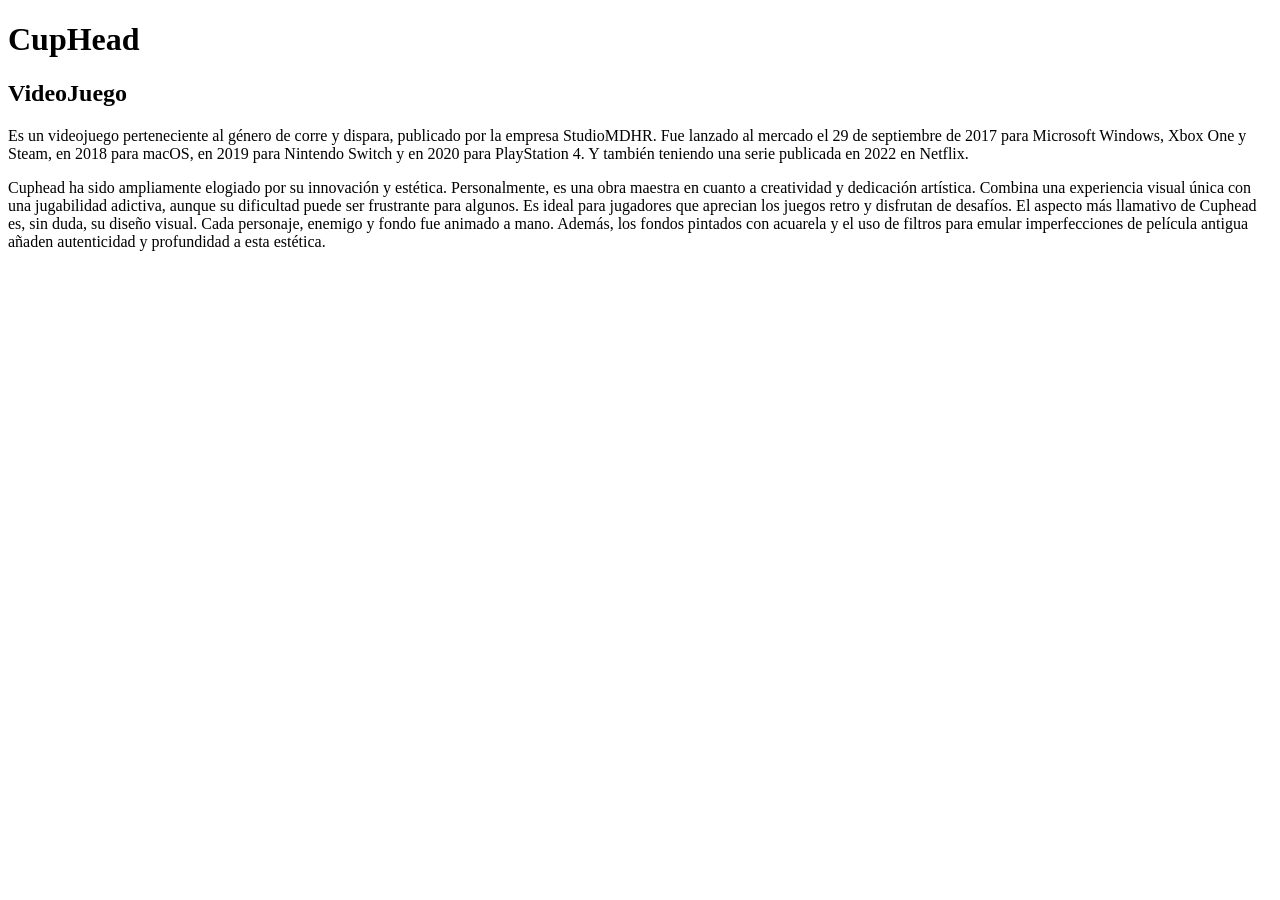
==== Pagina1.html @ e6669232 "Descripcion" ====
<!DOCTYPE html>
<html lang="en">
<head>
    <meta charset="UTF-8">
    <meta name="viewport" content="width=device-width, initial-scale=1.0">
    <title>Pagina 1</title>
</head>

<body>
      
    <div class="container">
        <h1>CupHead</h1>
        <div class="section">
            <h2 class="section-title"> VideoJuego </h2>
            <p>Es un videojuego perteneciente al género de corre y dispara, publicado por la empresa StudioMDHR. Fue lanzado al mercado el 29 de septiembre de 2017 para Microsoft Windows, Xbox One y Steam, en 2018 para macOS, en 2019 para Nintendo Switch y en 2020 para PlayStation 4. Y también teniendo una serie publicada en 2022 en Netflix.</p>
            Cuphead ha sido ampliamente elogiado por su innovación y estética. Personalmente, es una obra maestra en cuanto a creatividad y dedicación artística. Combina una experiencia visual única con una jugabilidad adictiva, aunque su dificultad puede ser frustrante para algunos. Es ideal para jugadores que aprecian los juegos retro y disfrutan de desafíos.
            El aspecto más llamativo de Cuphead es, sin duda, su diseño visual. Cada personaje, enemigo y fondo fue animado a mano.
            Además, los fondos pintados con acuarela y el uso de filtros para emular imperfecciones de película antigua añaden autenticidad y profundidad a esta estética.</p>
            <p></p>
            <p></p>
            <p></p>

        </div>
        
        <div class="section">
            <h2 class="section-title">  </h2>
        </div>
</body>
</html>
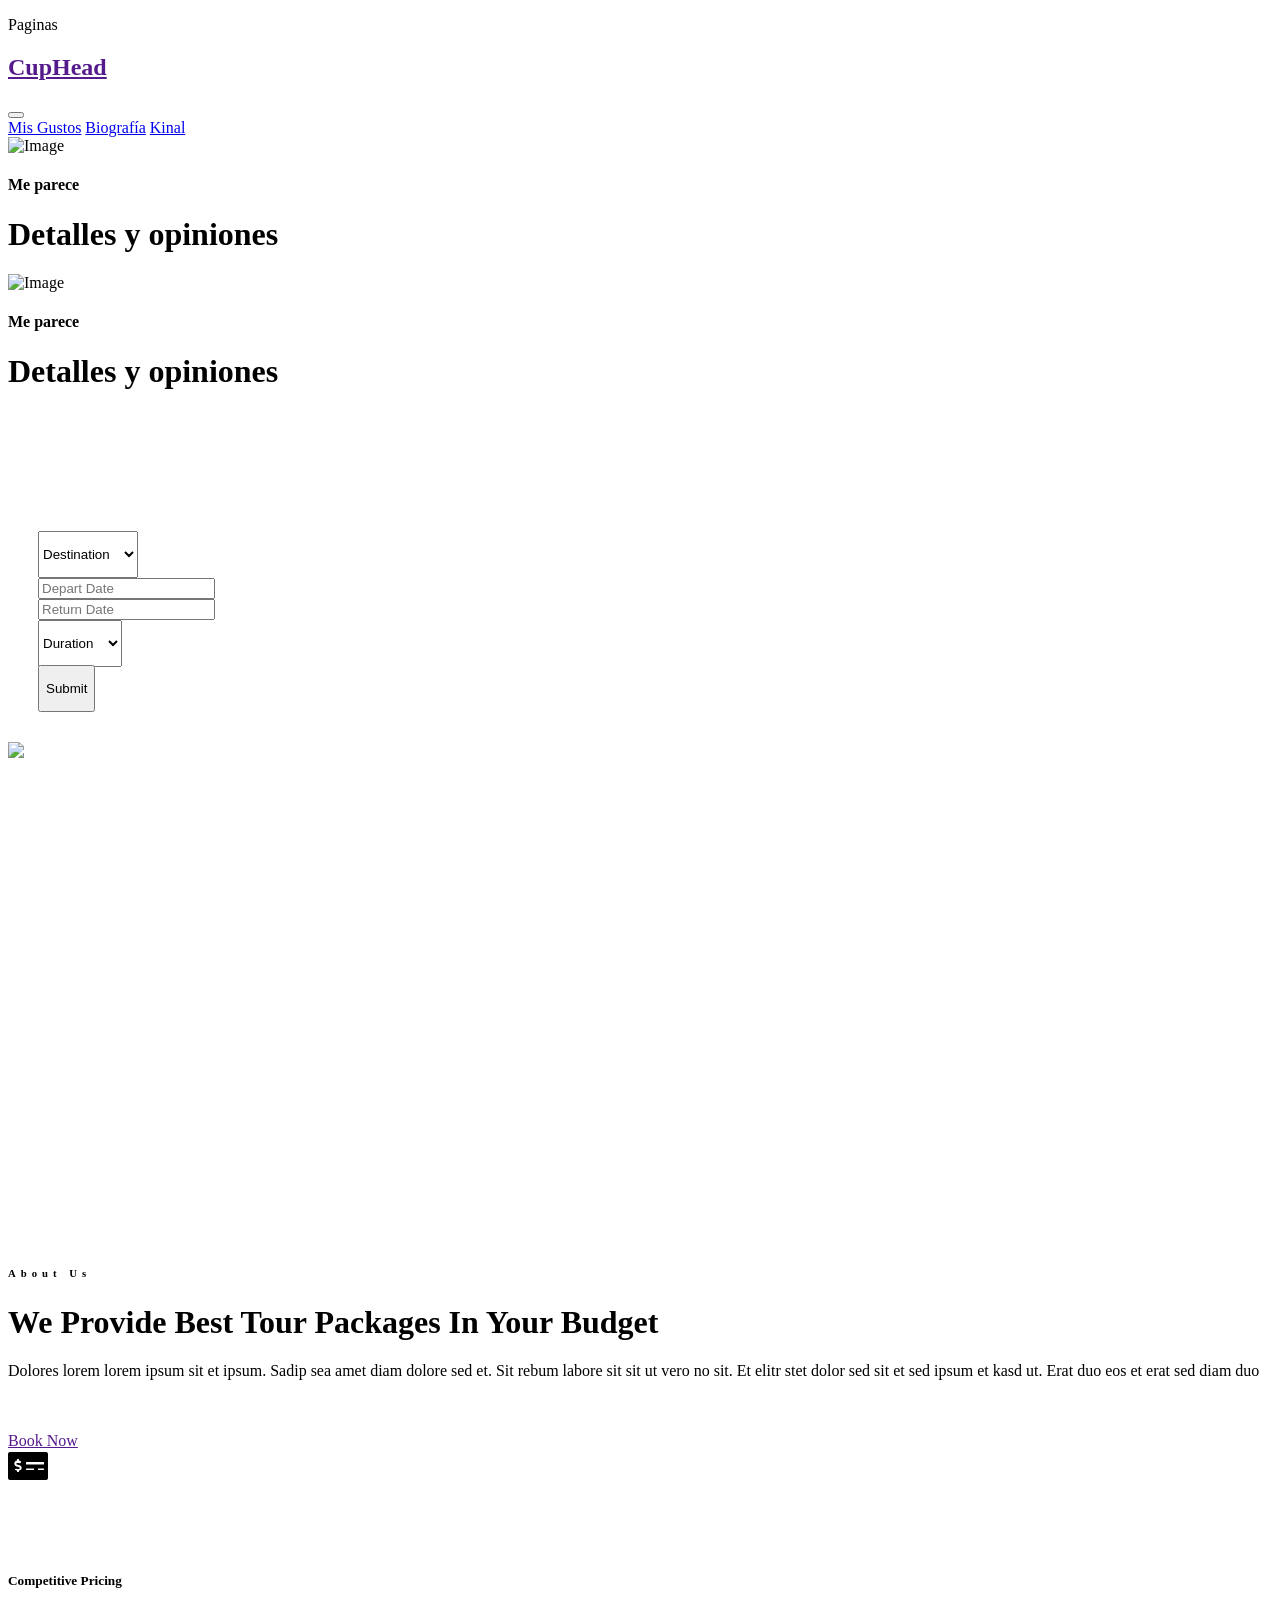
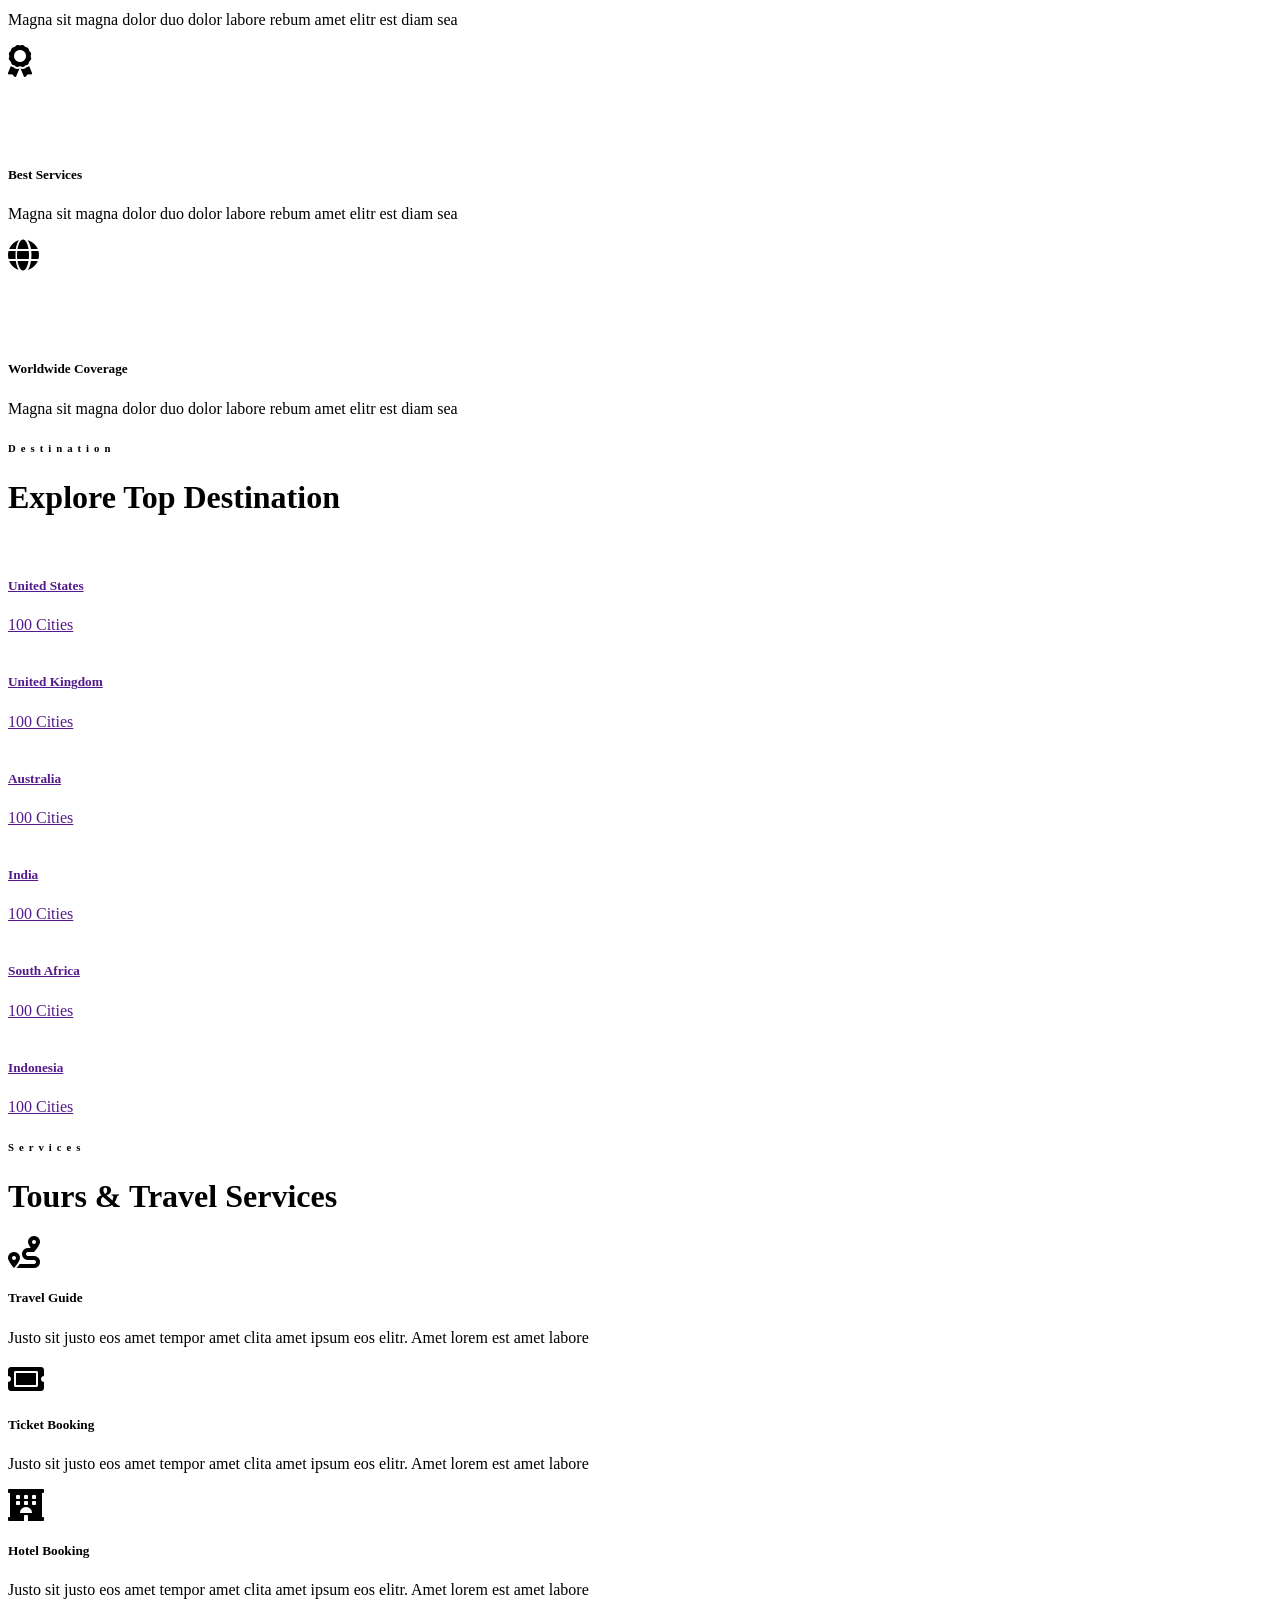
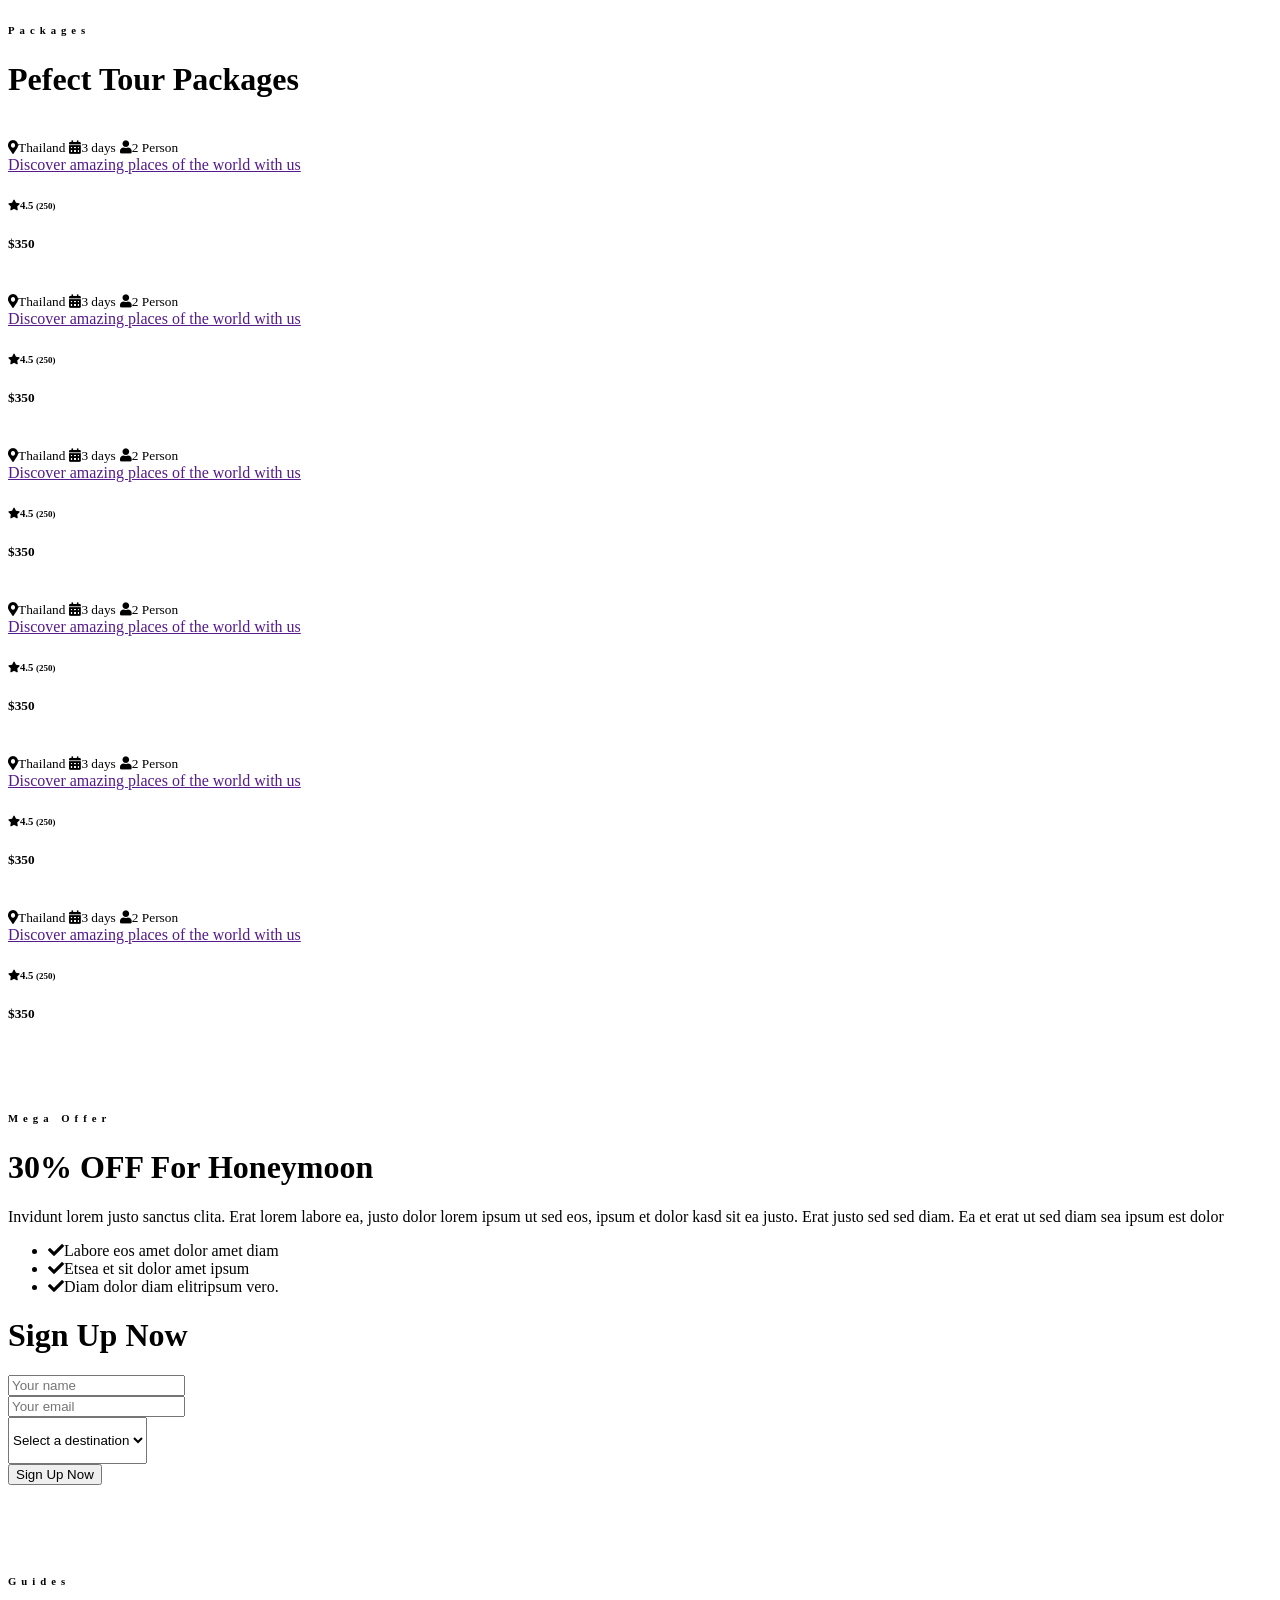
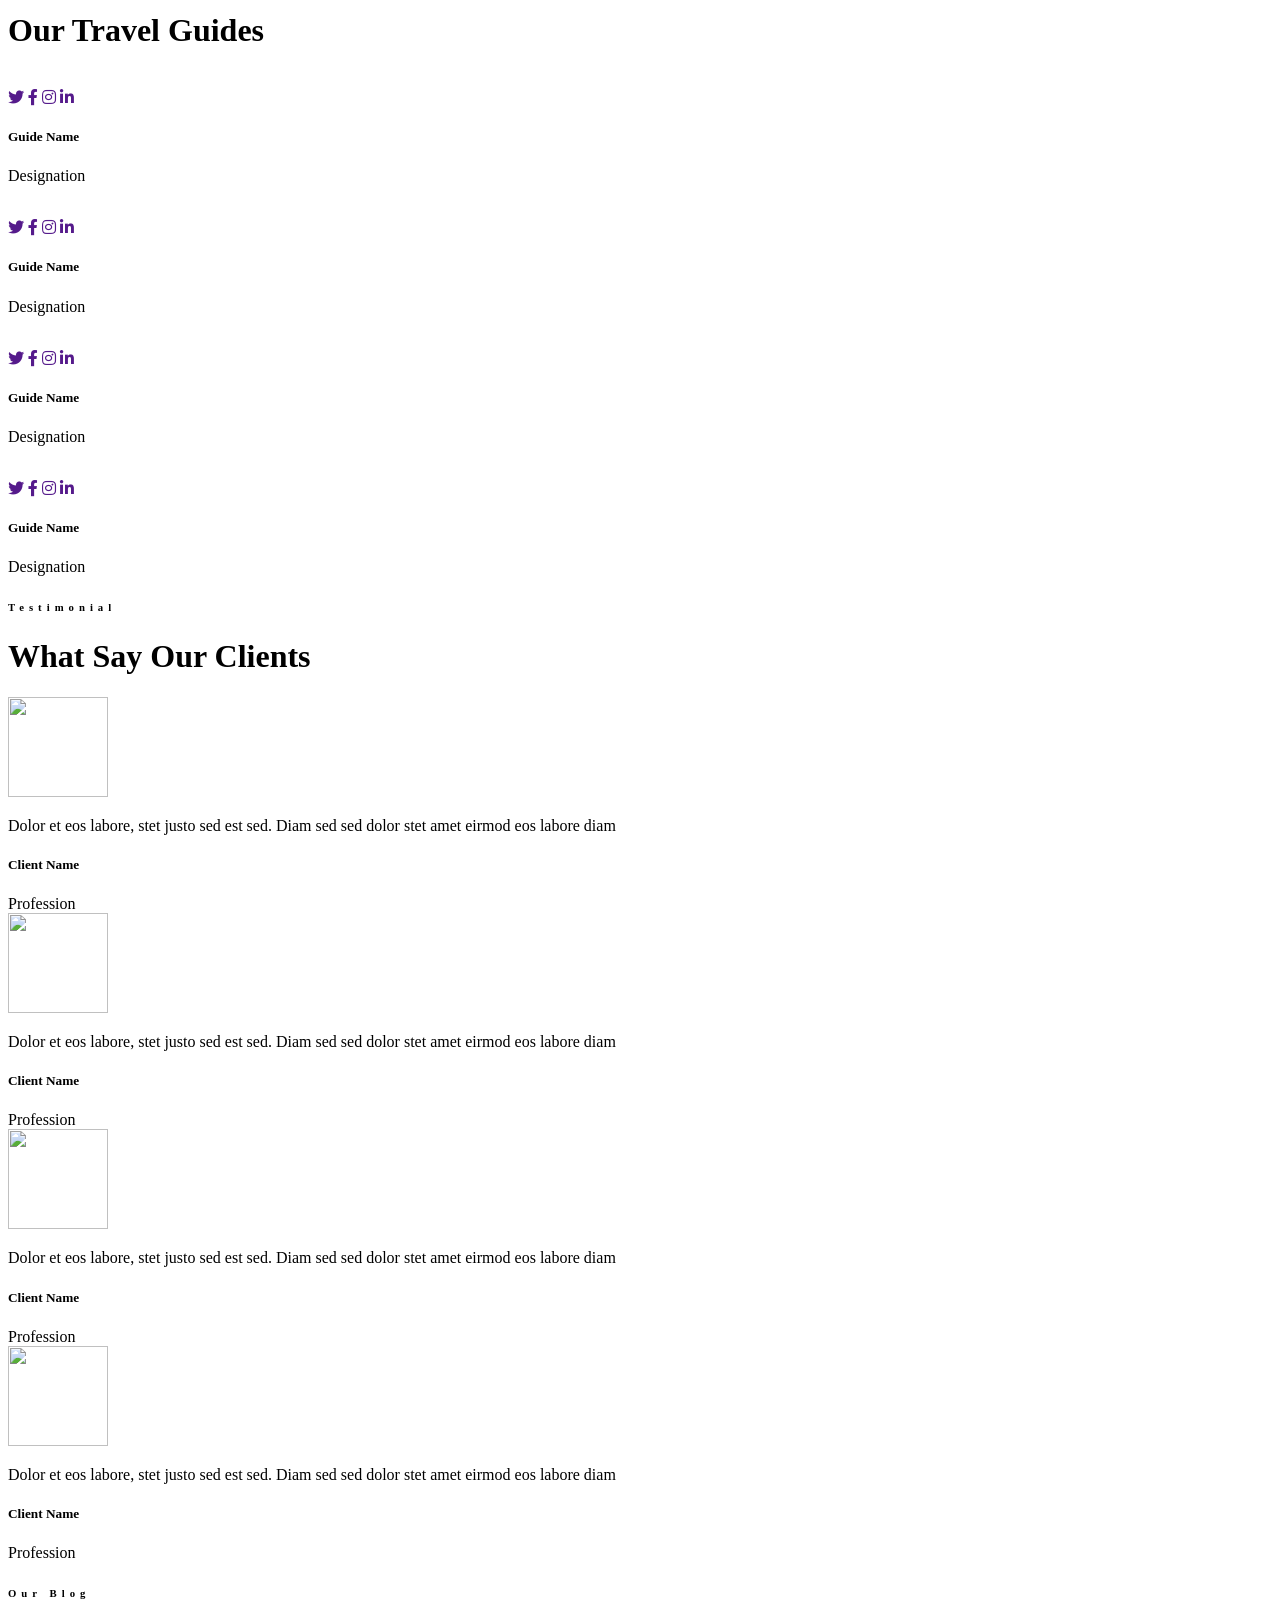
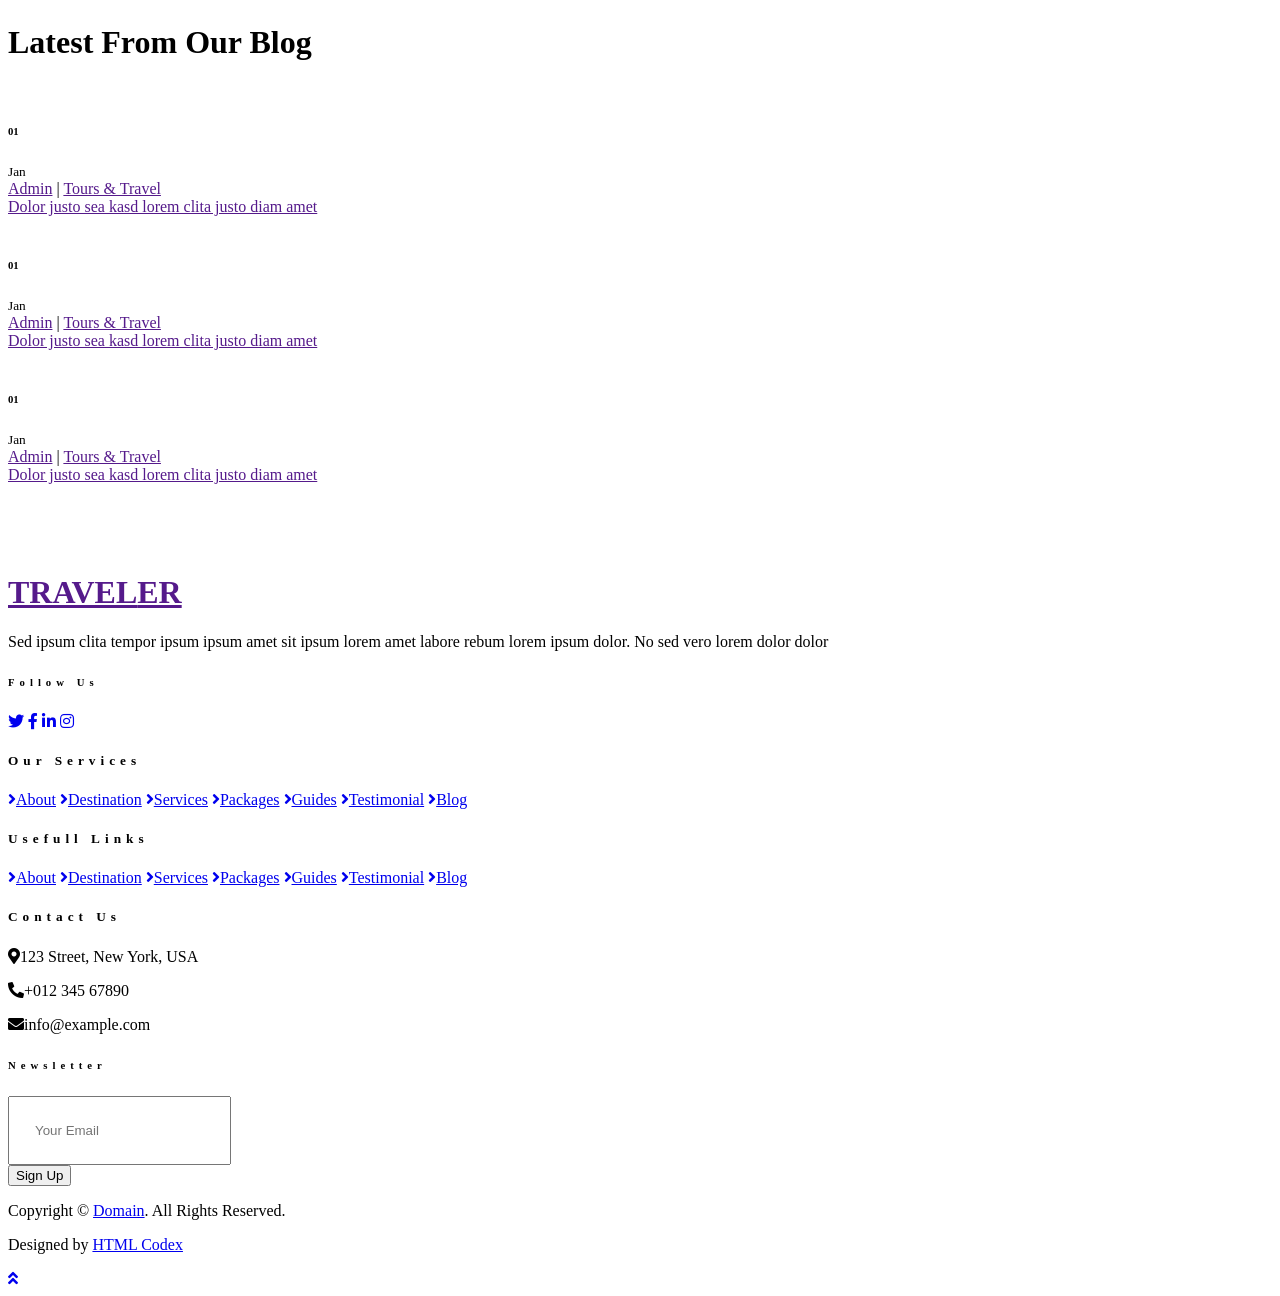
==== commit 595e4bf2: "Cambios Pagina Web" ====
--- a/Pagina1.html
+++ b/Pagina1.html
@@ -1,29 +1,814 @@
 <!DOCTYPE html>
 <html lang="en">
-<head>
-    <meta charset="UTF-8">
-    <meta name="viewport" content="width=device-width, initial-scale=1.0">
-    <title>Pagina 1</title>
-</head>
-
-<body>
-      
-    <div class="container">
-        <h1>CupHead</h1>
-        <div class="section">
-            <h2 class="section-title"> VideoJuego </h2>
-            <p>Es un videojuego perteneciente al género de corre y dispara, publicado por la empresa StudioMDHR. Fue lanzado al mercado el 29 de septiembre de 2017 para Microsoft Windows, Xbox One y Steam, en 2018 para macOS, en 2019 para Nintendo Switch y en 2020 para PlayStation 4. Y también teniendo una serie publicada en 2022 en Netflix.</p>
-            Cuphead ha sido ampliamente elogiado por su innovación y estética. Personalmente, es una obra maestra en cuanto a creatividad y dedicación artística. Combina una experiencia visual única con una jugabilidad adictiva, aunque su dificultad puede ser frustrante para algunos. Es ideal para jugadores que aprecian los juegos retro y disfrutan de desafíos.
-            El aspecto más llamativo de Cuphead es, sin duda, su diseño visual. Cada personaje, enemigo y fondo fue animado a mano.
-            Además, los fondos pintados con acuarela y el uso de filtros para emular imperfecciones de película antigua añaden autenticidad y profundidad a esta estética.</p>
-            <p></p>
-            <p></p>
-            <p></p>
-
-        </div>
-        
-        <div class="section">
-            <h2 class="section-title">  </h2>
-        </div>
-</body>
+    <head>
+        <meta charset="utf-8">
+        <title>TRAVELER - Free Travel Website Template</title>
+        <meta content="width=device-width, initial-scale=1.0" name="viewport">
+        <meta content="Free HTML Templates" name="keywords">
+        <meta content="Free HTML Templates" name="description">
+    
+        <!-- Favicon -->
+        <link href="img/favicon.ico" rel="icon">
+    
+        <!-- Google Web Fonts -->
+        <link rel="preconnect" href="https://fonts.gstatic.com">
+        <link href="https://fonts.googleapis.com/css2?family=Poppins:wght@400;500;600;700&display=swap" rel="stylesheet"> 
+    
+        <!-- Font Awesome -->
+        <link href="https://cdnjs.cloudflare.com/ajax/libs/font-awesome/5.10.0/css/all.min.css" rel="stylesheet">
+    
+        <!-- Libraries Stylesheet -->
+        <link href="lib/owlcarousel/assets/owl.carousel.min.css" rel="stylesheet">
+        <link href="lib/tempusdominus/css/tempusdominus-bootstrap-4.min.css" rel="stylesheet" />
+    
+        <!-- Customized Bootstrap Stylesheet -->
+        <link href="css/style.css" rel="stylesheet">
+    </head>
+    
+    <body>
+        <!-- Topbar Start -->
+        <div class="container-fluid bg-light pt-3 d-none d-lg-block">
+            <div class="container">
+                <div class="row">
+                    <div class="col-lg-12 text-center text-lg-center mb-2 mb-lg-0">
+                        <div class="d-inline-flex align-items-center">
+                            <p>Paginas</p>
+                            
+                        </div>
+                    </div>
+                    
+                    </div>
+                </div>
+            </div>
+        </div>
+        <!-- Topbar End -->
+    
+    
+        <!-- Navbar Start -->
+        <div class="container-fluid position-relative nav-bar p-0">
+            <div class="container-lg position-relative p-0 px-lg-3" style="z-index: 9;">
+                <nav class="navbar navbar-expand-lg bg-light navbar-light shadow-lg py-3 py-lg-0 pl-3 pl-lg-5">
+                    <a href="" class="navbar-brand">
+                        <h1 class="m-0 text-primary"><span class="text-dark">Cup</span>Head</h1>
+                    </a>
+                    <button type="button" class="navbar-toggler" data-toggle="collapse" data-target="#navbarCollapse">
+                        <span class="navbar-toggler-icon"></span>
+                    </button>
+                    <div class="collapse navbar-collapse justify-content-between px-3" id="navbarCollapse">
+                        <div class="navbar-nav ml-auto py-0">
+                            <a href="index.html" class="nav-item nav-link active">Mis Gustos</a>
+                            <a href="about.html" class="nav-item nav-link">Biografía</a>
+                            <a href="service.html" class="nav-item nav-link">Kinal</a>
+                        </div>
+                    </div>
+                </nav>
+            </div>
+        </div>
+        <!-- Navbar End -->
+    
+    
+        <!-- Carousel Start -->
+        <div class="container-fluid p-0">
+            <div id="header-carousel" class="carousel slide" data-ride="carousel">
+                <div class="carousel-inner">
+                    <div class="carousel-item active">
+                        <img class="w-100" src="img/carousel-1.jpg" alt="Image">
+                        <div class="carousel-caption d-flex flex-column align-items-center justify-content-center">
+                            <div class="p-3" style="max-width: 900px;">
+                                <h4 class="text-white text-uppercase mb-md-3">Me parece</h4>
+                                <h1 class="display-3 text-white mb-md-4">Detalles y opiniones</h1>
+                                
+                            </div>
+                        </div>
+                    </div>
+                    <div class="carousel-item">
+                        <img class="w-100" src="img/carousel-2.jpg" alt="Image">
+                        <div class="carousel-caption d-flex flex-column align-items-center justify-content-center">
+                            <div class="p-3" style="max-width: 900px;">
+                                <h4 class="text-white text-uppercase mb-md-3">Me parece</h4>
+                                <h1 class="display-3 text-white mb-md-4">Detalles y opiniones</h1>
+                            </div>
+                        </div>
+                    </div>
+                </div>
+                <a class="carousel-control-prev" href="#header-carousel" data-slide="prev">
+                    <div class="btn btn-dark" style="width: 45px; height: 45px;">
+                        <span class="carousel-control-prev-icon mb-n2"></span>
+                    </div>
+                </a>
+                <a class="carousel-control-next" href="#header-carousel" data-slide="next">
+                    <div class="btn btn-dark" style="width: 45px; height: 45px;">
+                        <span class="carousel-control-next-icon mb-n2"></span>
+                    </div>
+                </a>
+            </div>
+        </div>
+        <!-- Carousel End -->
+    
+    
+        <!-- Booking Start -->
+        <div class="container-fluid booking mt-5 pb-5">
+            <div class="container pb-5">
+                <div class="bg-light shadow" style="padding: 30px;">
+                    <div class="row align-items-center" style="min-height: 60px;">
+                        <div class="col-md-10">
+                            <div class="row">
+                                <div class="col-md-3">
+                                    <div class="mb-3 mb-md-0">
+                                        <select class="custom-select px-4" style="height: 47px;">
+                                            <option selected>Destination</option>
+                                            <option value="1">Destination 1</option>
+                                            <option value="2">Destination 1</option>
+                                            <option value="3">Destination 1</option>
+                                        </select>
+                                    </div>
+                                </div>
+                                <div class="col-md-3">
+                                    <div class="mb-3 mb-md-0">
+                                        <div class="date" id="date1" data-target-input="nearest">
+                                            <input type="text" class="form-control p-4 datetimepicker-input" placeholder="Depart Date" data-target="#date1" data-toggle="datetimepicker"/>
+                                        </div>
+                                    </div>
+                                </div>
+                                <div class="col-md-3">
+                                    <div class="mb-3 mb-md-0">
+                                        <div class="date" id="date2" data-target-input="nearest">
+                                            <input type="text" class="form-control p-4 datetimepicker-input" placeholder="Return Date" data-target="#date2" data-toggle="datetimepicker"/>
+                                        </div>
+                                    </div>
+                                </div>
+                                <div class="col-md-3">
+                                    <div class="mb-3 mb-md-0">
+                                        <select class="custom-select px-4" style="height: 47px;">
+                                            <option selected>Duration</option>
+                                            <option value="1">Duration 1</option>
+                                            <option value="2">Duration 1</option>
+                                            <option value="3">Duration 1</option>
+                                        </select>
+                                    </div>
+                                </div>
+                            </div>
+                        </div>
+                        <div class="col-md-2">
+                            <button class="btn btn-primary btn-block" type="submit" style="height: 47px; margin-top: -2px;">Submit</button>
+                        </div>
+                    </div>
+                </div>
+            </div>
+        </div>
+        <!-- Booking End -->
+    
+    
+        <!-- About Start -->
+        <div class="container-fluid py-5">
+            <div class="container pt-5">
+                <div class="row">
+                    <div class="col-lg-6" style="min-height: 500px;">
+                        <div class="position-relative h-100">
+                            <img class="position-absolute w-100 h-100" src="img/about.jpg" style="object-fit: cover;">
+                        </div>
+                    </div>
+                    <div class="col-lg-6 pt-5 pb-lg-5">
+                        <div class="about-text bg-white p-4 p-lg-5 my-lg-5">
+                            <h6 class="text-primary text-uppercase" style="letter-spacing: 5px;">About Us</h6>
+                            <h1 class="mb-3">We Provide Best Tour Packages In Your Budget</h1>
+                            <p>Dolores lorem lorem ipsum sit et ipsum. Sadip sea amet diam dolore sed et. Sit rebum labore sit sit ut vero no sit. Et elitr stet dolor sed sit et sed ipsum et kasd ut. Erat duo eos et erat sed diam duo</p>
+                            <div class="row mb-4">
+                                <div class="col-6">
+                                    <img class="img-fluid" src="img/about-1.jpg" alt="">
+                                </div>
+                                <div class="col-6">
+                                    <img class="img-fluid" src="img/about-2.jpg" alt="">
+                                </div>
+                            </div>
+                            <a href="" class="btn btn-primary mt-1">Book Now</a>
+                        </div>
+                    </div>
+                </div>
+            </div>
+        </div>
+        <!-- About End -->
+    
+    
+        <!-- Feature Start -->
+        <div class="container-fluid pb-5">
+            <div class="container pb-5">
+                <div class="row">
+                    <div class="col-md-4">
+                        <div class="d-flex mb-4 mb-lg-0">
+                            <div class="d-flex flex-shrink-0 align-items-center justify-content-center bg-primary mr-3" style="height: 100px; width: 100px;">
+                                <i class="fa fa-2x fa-money-check-alt text-white"></i>
+                            </div>
+                            <div class="d-flex flex-column">
+                                <h5 class="">Competitive Pricing</h5>
+                                <p class="m-0">Magna sit magna dolor duo dolor labore rebum amet elitr est diam sea</p>
+                            </div>
+                        </div>
+                    </div>
+                    <div class="col-md-4">
+                        <div class="d-flex mb-4 mb-lg-0">
+                            <div class="d-flex flex-shrink-0 align-items-center justify-content-center bg-primary mr-3" style="height: 100px; width: 100px;">
+                                <i class="fa fa-2x fa-award text-white"></i>
+                            </div>
+                            <div class="d-flex flex-column">
+                                <h5 class="">Best Services</h5>
+                                <p class="m-0">Magna sit magna dolor duo dolor labore rebum amet elitr est diam sea</p>
+                            </div>
+                        </div>
+                    </div>
+                    <div class="col-md-4">
+                        <div class="d-flex mb-4 mb-lg-0">
+                            <div class="d-flex flex-shrink-0 align-items-center justify-content-center bg-primary mr-3" style="height: 100px; width: 100px;">
+                                <i class="fa fa-2x fa-globe text-white"></i>
+                            </div>
+                            <div class="d-flex flex-column">
+                                <h5 class="">Worldwide Coverage</h5>
+                                <p class="m-0">Magna sit magna dolor duo dolor labore rebum amet elitr est diam sea</p>
+                            </div>
+                        </div>
+                    </div>
+                </div>
+            </div>
+        </div>
+        <!-- Feature End -->
+    
+    
+        <!-- Destination Start -->
+        <div class="container-fluid py-5">
+            <div class="container pt-5 pb-3">
+                <div class="text-center mb-3 pb-3">
+                    <h6 class="text-primary text-uppercase" style="letter-spacing: 5px;">Destination</h6>
+                    <h1>Explore Top Destination</h1>
+                </div>
+                <div class="row">
+                    <div class="col-lg-4 col-md-6 mb-4">
+                        <div class="destination-item position-relative overflow-hidden mb-2">
+                            <img class="img-fluid" src="img/destination-1.jpg" alt="">
+                            <a class="destination-overlay text-white text-decoration-none" href="">
+                                <h5 class="text-white">United States</h5>
+                                <span>100 Cities</span>
+                            </a>
+                        </div>
+                    </div>
+                    <div class="col-lg-4 col-md-6 mb-4">
+                        <div class="destination-item position-relative overflow-hidden mb-2">
+                            <img class="img-fluid" src="img/destination-2.jpg" alt="">
+                            <a class="destination-overlay text-white text-decoration-none" href="">
+                                <h5 class="text-white">United Kingdom</h5>
+                                <span>100 Cities</span>
+                            </a>
+                        </div>
+                    </div>
+                    <div class="col-lg-4 col-md-6 mb-4">
+                        <div class="destination-item position-relative overflow-hidden mb-2">
+                            <img class="img-fluid" src="img/destination-3.jpg" alt="">
+                            <a class="destination-overlay text-white text-decoration-none" href="">
+                                <h5 class="text-white">Australia</h5>
+                                <span>100 Cities</span>
+                            </a>
+                        </div>
+                    </div>
+                    <div class="col-lg-4 col-md-6 mb-4">
+                        <div class="destination-item position-relative overflow-hidden mb-2">
+                            <img class="img-fluid" src="img/destination-4.jpg" alt="">
+                            <a class="destination-overlay text-white text-decoration-none" href="">
+                                <h5 class="text-white">India</h5>
+                                <span>100 Cities</span>
+                            </a>
+                        </div>
+                    </div>
+                    <div class="col-lg-4 col-md-6 mb-4">
+                        <div class="destination-item position-relative overflow-hidden mb-2">
+                            <img class="img-fluid" src="img/destination-5.jpg" alt="">
+                            <a class="destination-overlay text-white text-decoration-none" href="">
+                                <h5 class="text-white">South Africa</h5>
+                                <span>100 Cities</span>
+                            </a>
+                        </div>
+                    </div>
+                    <div class="col-lg-4 col-md-6 mb-4">
+                        <div class="destination-item position-relative overflow-hidden mb-2">
+                            <img class="img-fluid" src="img/destination-6.jpg" alt="">
+                            <a class="destination-overlay text-white text-decoration-none" href="">
+                                <h5 class="text-white">Indonesia</h5>
+                                <span>100 Cities</span>
+                            </a>
+                        </div>
+                    </div>
+                </div>
+            </div>
+        </div>
+        <!-- Destination Start -->
+    
+    
+        <!-- Service Start -->
+        <div class="container-fluid py-5">
+            <div class="container pt-5 pb-3">
+                <div class="text-center mb-3 pb-3">
+                    <h6 class="text-primary text-uppercase" style="letter-spacing: 5px;">Services</h6>
+                    <h1>Tours & Travel Services</h1>
+                </div>
+                <div class="row">
+                    <div class="col-lg-4 col-md-6 mb-4">
+                        <div class="service-item bg-white text-center mb-2 py-5 px-4">
+                            <i class="fa fa-2x fa-route mx-auto mb-4"></i>
+                            <h5 class="mb-2">Travel Guide</h5>
+                            <p class="m-0">Justo sit justo eos amet tempor amet clita amet ipsum eos elitr. Amet lorem est amet labore</p>
+                        </div>
+                    </div>
+                    <div class="col-lg-4 col-md-6 mb-4">
+                        <div class="service-item bg-white text-center mb-2 py-5 px-4">
+                            <i class="fa fa-2x fa-ticket-alt mx-auto mb-4"></i>
+                            <h5 class="mb-2">Ticket Booking</h5>
+                            <p class="m-0">Justo sit justo eos amet tempor amet clita amet ipsum eos elitr. Amet lorem est amet labore</p>
+                        </div>
+                    </div>
+                    <div class="col-lg-4 col-md-6 mb-4">
+                        <div class="service-item bg-white text-center mb-2 py-5 px-4">
+                            <i class="fa fa-2x fa-hotel mx-auto mb-4"></i>
+                            <h5 class="mb-2">Hotel Booking</h5>
+                            <p class="m-0">Justo sit justo eos amet tempor amet clita amet ipsum eos elitr. Amet lorem est amet labore</p>
+                        </div>
+                    </div>
+                </div>
+            </div>
+        </div>
+        <!-- Service End -->
+    
+    
+        <!-- Packages Start -->
+        <div class="container-fluid py-5">
+            <div class="container pt-5 pb-3">
+                <div class="text-center mb-3 pb-3">
+                    <h6 class="text-primary text-uppercase" style="letter-spacing: 5px;">Packages</h6>
+                    <h1>Pefect Tour Packages</h1>
+                </div>
+                <div class="row">
+                    <div class="col-lg-4 col-md-6 mb-4">
+                        <div class="package-item bg-white mb-2">
+                            <img class="img-fluid" src="img/package-1.jpg" alt="">
+                            <div class="p-4">
+                                <div class="d-flex justify-content-between mb-3">
+                                    <small class="m-0"><i class="fa fa-map-marker-alt text-primary mr-2"></i>Thailand</small>
+                                    <small class="m-0"><i class="fa fa-calendar-alt text-primary mr-2"></i>3 days</small>
+                                    <small class="m-0"><i class="fa fa-user text-primary mr-2"></i>2 Person</small>
+                                </div>
+                                <a class="h5 text-decoration-none" href="">Discover amazing places of the world with us</a>
+                                <div class="border-top mt-4 pt-4">
+                                    <div class="d-flex justify-content-between">
+                                        <h6 class="m-0"><i class="fa fa-star text-primary mr-2"></i>4.5 <small>(250)</small></h6>
+                                        <h5 class="m-0">$350</h5>
+                                    </div>
+                                </div>
+                            </div>
+                        </div>
+                    </div>
+                    <div class="col-lg-4 col-md-6 mb-4">
+                        <div class="package-item bg-white mb-2">
+                            <img class="img-fluid" src="img/package-2.jpg" alt="">
+                            <div class="p-4">
+                                <div class="d-flex justify-content-between mb-3">
+                                    <small class="m-0"><i class="fa fa-map-marker-alt text-primary mr-2"></i>Thailand</small>
+                                    <small class="m-0"><i class="fa fa-calendar-alt text-primary mr-2"></i>3 days</small>
+                                    <small class="m-0"><i class="fa fa-user text-primary mr-2"></i>2 Person</small>
+                                </div>
+                                <a class="h5 text-decoration-none" href="">Discover amazing places of the world with us</a>
+                                <div class="border-top mt-4 pt-4">
+                                    <div class="d-flex justify-content-between">
+                                        <h6 class="m-0"><i class="fa fa-star text-primary mr-2"></i>4.5 <small>(250)</small></h6>
+                                        <h5 class="m-0">$350</h5>
+                                    </div>
+                                </div>
+                            </div>
+                        </div>
+                    </div>
+                    <div class="col-lg-4 col-md-6 mb-4">
+                        <div class="package-item bg-white mb-2">
+                            <img class="img-fluid" src="img/package-3.jpg" alt="">
+                            <div class="p-4">
+                                <div class="d-flex justify-content-between mb-3">
+                                    <small class="m-0"><i class="fa fa-map-marker-alt text-primary mr-2"></i>Thailand</small>
+                                    <small class="m-0"><i class="fa fa-calendar-alt text-primary mr-2"></i>3 days</small>
+                                    <small class="m-0"><i class="fa fa-user text-primary mr-2"></i>2 Person</small>
+                                </div>
+                                <a class="h5 text-decoration-none" href="">Discover amazing places of the world with us</a>
+                                <div class="border-top mt-4 pt-4">
+                                    <div class="d-flex justify-content-between">
+                                        <h6 class="m-0"><i class="fa fa-star text-primary mr-2"></i>4.5 <small>(250)</small></h6>
+                                        <h5 class="m-0">$350</h5>
+                                    </div>
+                                </div>
+                            </div>
+                        </div>
+                    </div>
+                    <div class="col-lg-4 col-md-6 mb-4">
+                        <div class="package-item bg-white mb-2">
+                            <img class="img-fluid" src="img/package-4.jpg" alt="">
+                            <div class="p-4">
+                                <div class="d-flex justify-content-between mb-3">
+                                    <small class="m-0"><i class="fa fa-map-marker-alt text-primary mr-2"></i>Thailand</small>
+                                    <small class="m-0"><i class="fa fa-calendar-alt text-primary mr-2"></i>3 days</small>
+                                    <small class="m-0"><i class="fa fa-user text-primary mr-2"></i>2 Person</small>
+                                </div>
+                                <a class="h5 text-decoration-none" href="">Discover amazing places of the world with us</a>
+                                <div class="border-top mt-4 pt-4">
+                                    <div class="d-flex justify-content-between">
+                                        <h6 class="m-0"><i class="fa fa-star text-primary mr-2"></i>4.5 <small>(250)</small></h6>
+                                        <h5 class="m-0">$350</h5>
+                                    </div>
+                                </div>
+                            </div>
+                        </div>
+                    </div>
+                    <div class="col-lg-4 col-md-6 mb-4">
+                        <div class="package-item bg-white mb-2">
+                            <img class="img-fluid" src="img/package-5.jpg" alt="">
+                            <div class="p-4">
+                                <div class="d-flex justify-content-between mb-3">
+                                    <small class="m-0"><i class="fa fa-map-marker-alt text-primary mr-2"></i>Thailand</small>
+                                    <small class="m-0"><i class="fa fa-calendar-alt text-primary mr-2"></i>3 days</small>
+                                    <small class="m-0"><i class="fa fa-user text-primary mr-2"></i>2 Person</small>
+                                </div>
+                                <a class="h5 text-decoration-none" href="">Discover amazing places of the world with us</a>
+                                <div class="border-top mt-4 pt-4">
+                                    <div class="d-flex justify-content-between">
+                                        <h6 class="m-0"><i class="fa fa-star text-primary mr-2"></i>4.5 <small>(250)</small></h6>
+                                        <h5 class="m-0">$350</h5>
+                                    </div>
+                                </div>
+                            </div>
+                        </div>
+                    </div>
+                    <div class="col-lg-4 col-md-6 mb-4">
+                        <div class="package-item bg-white mb-2">
+                            <img class="img-fluid" src="img/package-6.jpg" alt="">
+                            <div class="p-4">
+                                <div class="d-flex justify-content-between mb-3">
+                                    <small class="m-0"><i class="fa fa-map-marker-alt text-primary mr-2"></i>Thailand</small>
+                                    <small class="m-0"><i class="fa fa-calendar-alt text-primary mr-2"></i>3 days</small>
+                                    <small class="m-0"><i class="fa fa-user text-primary mr-2"></i>2 Person</small>
+                                </div>
+                                <a class="h5 text-decoration-none" href="">Discover amazing places of the world with us</a>
+                                <div class="border-top mt-4 pt-4">
+                                    <div class="d-flex justify-content-between">
+                                        <h6 class="m-0"><i class="fa fa-star text-primary mr-2"></i>4.5 <small>(250)</small></h6>
+                                        <h5 class="m-0">$350</h5>
+                                    </div>
+                                </div>
+                            </div>
+                        </div>
+                    </div>
+                </div>
+            </div>
+        </div>
+        <!-- Packages End -->
+    
+    
+        <!-- Registration Start -->
+        <div class="container-fluid bg-registration py-5" style="margin: 90px 0;">
+            <div class="container py-5">
+                <div class="row align-items-center">
+                    <div class="col-lg-7 mb-5 mb-lg-0">
+                        <div class="mb-4">
+                            <h6 class="text-primary text-uppercase" style="letter-spacing: 5px;">Mega Offer</h6>
+                            <h1 class="text-white"><span class="text-primary">30% OFF</span> For Honeymoon</h1>
+                        </div>
+                        <p class="text-white">Invidunt lorem justo sanctus clita. Erat lorem labore ea, justo dolor lorem ipsum ut sed eos,
+                            ipsum et dolor kasd sit ea justo. Erat justo sed sed diam. Ea et erat ut sed diam sea ipsum est
+                            dolor</p>
+                        <ul class="list-inline text-white m-0">
+                            <li class="py-2"><i class="fa fa-check text-primary mr-3"></i>Labore eos amet dolor amet diam</li>
+                            <li class="py-2"><i class="fa fa-check text-primary mr-3"></i>Etsea et sit dolor amet ipsum</li>
+                            <li class="py-2"><i class="fa fa-check text-primary mr-3"></i>Diam dolor diam elitripsum vero.</li>
+                        </ul>
+                    </div>
+                    <div class="col-lg-5">
+                        <div class="card border-0">
+                            <div class="card-header bg-primary text-center p-4">
+                                <h1 class="text-white m-0">Sign Up Now</h1>
+                            </div>
+                            <div class="card-body rounded-bottom bg-white p-5">
+                                <form>
+                                    <div class="form-group">
+                                        <input type="text" class="form-control p-4" placeholder="Your name" required="required" />
+                                    </div>
+                                    <div class="form-group">
+                                        <input type="email" class="form-control p-4" placeholder="Your email" required="required" />
+                                    </div>
+                                    <div class="form-group">
+                                        <select class="custom-select px-4" style="height: 47px;">
+                                            <option selected>Select a destination</option>
+                                            <option value="1">destination 1</option>
+                                            <option value="2">destination 1</option>
+                                            <option value="3">destination 1</option>
+                                        </select>
+                                    </div>
+                                    <div>
+                                        <button class="btn btn-primary btn-block py-3" type="submit">Sign Up Now</button>
+                                    </div>
+                                </form>
+                            </div>
+                        </div>
+                    </div>
+                </div>
+            </div>
+        </div>
+        <!-- Registration End -->
+    
+    
+        <!-- Team Start -->
+        <div class="container-fluid py-5">
+            <div class="container pt-5 pb-3">
+                <div class="text-center mb-3 pb-3">
+                    <h6 class="text-primary text-uppercase" style="letter-spacing: 5px;">Guides</h6>
+                    <h1>Our Travel Guides</h1>
+                </div>
+                <div class="row">
+                    <div class="col-lg-3 col-md-4 col-sm-6 pb-2">
+                        <div class="team-item bg-white mb-4">
+                            <div class="team-img position-relative overflow-hidden">
+                                <img class="img-fluid w-100" src="img/team-1.jpg" alt="">
+                                <div class="team-social">
+                                    <a class="btn btn-outline-primary btn-square" href=""><i class="fab fa-twitter"></i></a>
+                                    <a class="btn btn-outline-primary btn-square" href=""><i class="fab fa-facebook-f"></i></a>
+                                    <a class="btn btn-outline-primary btn-square" href=""><i class="fab fa-instagram"></i></a>
+                                    <a class="btn btn-outline-primary btn-square" href=""><i class="fab fa-linkedin-in"></i></a>
+                                </div>
+                            </div>
+                            <div class="text-center py-4">
+                                <h5 class="text-truncate">Guide Name</h5>
+                                <p class="m-0">Designation</p>
+                            </div>
+                        </div>
+                    </div>
+                    <div class="col-lg-3 col-md-4 col-sm-6 pb-2">
+                        <div class="team-item bg-white mb-4">
+                            <div class="team-img position-relative overflow-hidden">
+                                <img class="img-fluid w-100" src="img/team-2.jpg" alt="">
+                                <div class="team-social">
+                                    <a class="btn btn-outline-primary btn-square" href=""><i class="fab fa-twitter"></i></a>
+                                    <a class="btn btn-outline-primary btn-square" href=""><i class="fab fa-facebook-f"></i></a>
+                                    <a class="btn btn-outline-primary btn-square" href=""><i class="fab fa-instagram"></i></a>
+                                    <a class="btn btn-outline-primary btn-square" href=""><i class="fab fa-linkedin-in"></i></a>
+                                </div>
+                            </div>
+                            <div class="text-center py-4">
+                                <h5 class="text-truncate">Guide Name</h5>
+                                <p class="m-0">Designation</p>
+                            </div>
+                        </div>
+                    </div>
+                    <div class="col-lg-3 col-md-4 col-sm-6 pb-2">
+                        <div class="team-item bg-white mb-4">
+                            <div class="team-img position-relative overflow-hidden">
+                                <img class="img-fluid w-100" src="img/team-3.jpg" alt="">
+                                <div class="team-social">
+                                    <a class="btn btn-outline-primary btn-square" href=""><i class="fab fa-twitter"></i></a>
+                                    <a class="btn btn-outline-primary btn-square" href=""><i class="fab fa-facebook-f"></i></a>
+                                    <a class="btn btn-outline-primary btn-square" href=""><i class="fab fa-instagram"></i></a>
+                                    <a class="btn btn-outline-primary btn-square" href=""><i class="fab fa-linkedin-in"></i></a>
+                                </div>
+                            </div>
+                            <div class="text-center py-4">
+                                <h5 class="text-truncate">Guide Name</h5>
+                                <p class="m-0">Designation</p>
+                            </div>
+                        </div>
+                    </div>
+                    <div class="col-lg-3 col-md-4 col-sm-6 pb-2">
+                        <div class="team-item bg-white mb-4">
+                            <div class="team-img position-relative overflow-hidden">
+                                <img class="img-fluid w-100" src="img/team-4.jpg" alt="">
+                                <div class="team-social">
+                                    <a class="btn btn-outline-primary btn-square" href=""><i class="fab fa-twitter"></i></a>
+                                    <a class="btn btn-outline-primary btn-square" href=""><i class="fab fa-facebook-f"></i></a>
+                                    <a class="btn btn-outline-primary btn-square" href=""><i class="fab fa-instagram"></i></a>
+                                    <a class="btn btn-outline-primary btn-square" href=""><i class="fab fa-linkedin-in"></i></a>
+                                </div>
+                            </div>
+                            <div class="text-center py-4">
+                                <h5 class="text-truncate">Guide Name</h5>
+                                <p class="m-0">Designation</p>
+                            </div>
+                        </div>
+                    </div>
+                </div>
+            </div>
+        </div>
+        <!-- Team End -->
+    
+    
+        <!-- Testimonial Start -->
+        <div class="container-fluid py-5">
+            <div class="container py-5">
+                <div class="text-center mb-3 pb-3">
+                    <h6 class="text-primary text-uppercase" style="letter-spacing: 5px;">Testimonial</h6>
+                    <h1>What Say Our Clients</h1>
+                </div>
+                <div class="owl-carousel testimonial-carousel">
+                    <div class="text-center pb-4">
+                        <img class="img-fluid mx-auto" src="img/testimonial-1.jpg" style="width: 100px; height: 100px;" >
+                        <div class="testimonial-text bg-white p-4 mt-n5">
+                            <p class="mt-5">Dolor et eos labore, stet justo sed est sed. Diam sed sed dolor stet amet eirmod eos labore diam
+                            </p>
+                            <h5 class="text-truncate">Client Name</h5>
+                            <span>Profession</span>
+                        </div>
+                    </div>
+                    <div class="text-center">
+                        <img class="img-fluid mx-auto" src="img/testimonial-2.jpg" style="width: 100px; height: 100px;" >
+                        <div class="testimonial-text bg-white p-4 mt-n5">
+                            <p class="mt-5">Dolor et eos labore, stet justo sed est sed. Diam sed sed dolor stet amet eirmod eos labore diam
+                            </p>
+                            <h5 class="text-truncate">Client Name</h5>
+                            <span>Profession</span>
+                        </div>
+                    </div>
+                    <div class="text-center">
+                        <img class="img-fluid mx-auto" src="img/testimonial-3.jpg" style="width: 100px; height: 100px;" >
+                        <div class="testimonial-text bg-white p-4 mt-n5">
+                            <p class="mt-5">Dolor et eos labore, stet justo sed est sed. Diam sed sed dolor stet amet eirmod eos labore diam
+                            </p>
+                            <h5 class="text-truncate">Client Name</h5>
+                            <span>Profession</span>
+                        </div>
+                    </div>
+                    <div class="text-center">
+                        <img class="img-fluid mx-auto" src="img/testimonial-4.jpg" style="width: 100px; height: 100px;" >
+                        <div class="testimonial-text bg-white p-4 mt-n5">
+                            <p class="mt-5">Dolor et eos labore, stet justo sed est sed. Diam sed sed dolor stet amet eirmod eos labore diam
+                            </p>
+                            <h5 class="text-truncate">Client Name</h5>
+                            <span>Profession</span>
+                        </div>
+                    </div>
+                </div>
+            </div>
+        </div>
+        <!-- Testimonial End -->
+    
+    
+        <!-- Blog Start -->
+        <div class="container-fluid py-5">
+            <div class="container pt-5 pb-3">
+                <div class="text-center mb-3 pb-3">
+                    <h6 class="text-primary text-uppercase" style="letter-spacing: 5px;">Our Blog</h6>
+                    <h1>Latest From Our Blog</h1>
+                </div>
+                <div class="row pb-3">
+                    <div class="col-lg-4 col-md-6 mb-4 pb-2">
+                        <div class="blog-item">
+                            <div class="position-relative">
+                                <img class="img-fluid w-100" src="img/blog-1.jpg" alt="">
+                                <div class="blog-date">
+                                    <h6 class="font-weight-bold mb-n1">01</h6>
+                                    <small class="text-white text-uppercase">Jan</small>
+                                </div>
+                            </div>
+                            <div class="bg-white p-4">
+                                <div class="d-flex mb-2">
+                                    <a class="text-primary text-uppercase text-decoration-none" href="">Admin</a>
+                                    <span class="text-primary px-2">|</span>
+                                    <a class="text-primary text-uppercase text-decoration-none" href="">Tours & Travel</a>
+                                </div>
+                                <a class="h5 m-0 text-decoration-none" href="">Dolor justo sea kasd lorem clita justo diam amet</a>
+                            </div>
+                        </div>
+                    </div>
+                    <div class="col-lg-4 col-md-6 mb-4 pb-2">
+                        <div class="blog-item">
+                            <div class="position-relative">
+                                <img class="img-fluid w-100" src="img/blog-2.jpg" alt="">
+                                <div class="blog-date">
+                                    <h6 class="font-weight-bold mb-n1">01</h6>
+                                    <small class="text-white text-uppercase">Jan</small>
+                                </div>
+                            </div>
+                            <div class="bg-white p-4">
+                                <div class="d-flex mb-2">
+                                    <a class="text-primary text-uppercase text-decoration-none" href="">Admin</a>
+                                    <span class="text-primary px-2">|</span>
+                                    <a class="text-primary text-uppercase text-decoration-none" href="">Tours & Travel</a>
+                                </div>
+                                <a class="h5 m-0 text-decoration-none" href="">Dolor justo sea kasd lorem clita justo diam amet</a>
+                            </div>
+                        </div>
+                    </div>
+                    <div class="col-lg-4 col-md-6 mb-4 pb-2">
+                        <div class="blog-item">
+                            <div class="position-relative">
+                                <img class="img-fluid w-100" src="img/blog-3.jpg" alt="">
+                                <div class="blog-date">
+                                    <h6 class="font-weight-bold mb-n1">01</h6>
+                                    <small class="text-white text-uppercase">Jan</small>
+                                </div>
+                            </div>
+                            <div class="bg-white p-4">
+                                <div class="d-flex mb-2">
+                                    <a class="text-primary text-uppercase text-decoration-none" href="">Admin</a>
+                                    <span class="text-primary px-2">|</span>
+                                    <a class="text-primary text-uppercase text-decoration-none" href="">Tours & Travel</a>
+                                </div>
+                                <a class="h5 m-0 text-decoration-none" href="">Dolor justo sea kasd lorem clita justo diam amet</a>
+                            </div>
+                        </div>
+                    </div>
+                </div>
+            </div>
+        </div>
+        <!-- Blog End -->
+    
+    
+        <!-- Footer Start -->
+        <div class="container-fluid bg-dark text-white-50 py-5 px-sm-3 px-lg-5" style="margin-top: 90px;">
+            <div class="row pt-5">
+                <div class="col-lg-3 col-md-6 mb-5">
+                    <a href="" class="navbar-brand">
+                        <h1 class="text-primary"><span class="text-white">TRAVEL</span>ER</h1>
+                    </a>
+                    <p>Sed ipsum clita tempor ipsum ipsum amet sit ipsum lorem amet labore rebum lorem ipsum dolor. No sed vero lorem dolor dolor</p>
+                    <h6 class="text-white text-uppercase mt-4 mb-3" style="letter-spacing: 5px;">Follow Us</h6>
+                    <div class="d-flex justify-content-start">
+                        <a class="btn btn-outline-primary btn-square mr-2" href="#"><i class="fab fa-twitter"></i></a>
+                        <a class="btn btn-outline-primary btn-square mr-2" href="#"><i class="fab fa-facebook-f"></i></a>
+                        <a class="btn btn-outline-primary btn-square mr-2" href="#"><i class="fab fa-linkedin-in"></i></a>
+                        <a class="btn btn-outline-primary btn-square" href="#"><i class="fab fa-instagram"></i></a>
+                    </div>
+                </div>
+                <div class="col-lg-3 col-md-6 mb-5">
+                    <h5 class="text-white text-uppercase mb-4" style="letter-spacing: 5px;">Our Services</h5>
+                    <div class="d-flex flex-column justify-content-start">
+                        <a class="text-white-50 mb-2" href="#"><i class="fa fa-angle-right mr-2"></i>About</a>
+                        <a class="text-white-50 mb-2" href="#"><i class="fa fa-angle-right mr-2"></i>Destination</a>
+                        <a class="text-white-50 mb-2" href="#"><i class="fa fa-angle-right mr-2"></i>Services</a>
+                        <a class="text-white-50 mb-2" href="#"><i class="fa fa-angle-right mr-2"></i>Packages</a>
+                        <a class="text-white-50 mb-2" href="#"><i class="fa fa-angle-right mr-2"></i>Guides</a>
+                        <a class="text-white-50 mb-2" href="#"><i class="fa fa-angle-right mr-2"></i>Testimonial</a>
+                        <a class="text-white-50" href="#"><i class="fa fa-angle-right mr-2"></i>Blog</a>
+                    </div>
+                </div>
+                <div class="col-lg-3 col-md-6 mb-5">
+                    <h5 class="text-white text-uppercase mb-4" style="letter-spacing: 5px;">Usefull Links</h5>
+                    <div class="d-flex flex-column justify-content-start">
+                        <a class="text-white-50 mb-2" href="#"><i class="fa fa-angle-right mr-2"></i>About</a>
+                        <a class="text-white-50 mb-2" href="#"><i class="fa fa-angle-right mr-2"></i>Destination</a>
+                        <a class="text-white-50 mb-2" href="#"><i class="fa fa-angle-right mr-2"></i>Services</a>
+                        <a class="text-white-50 mb-2" href="#"><i class="fa fa-angle-right mr-2"></i>Packages</a>
+                        <a class="text-white-50 mb-2" href="#"><i class="fa fa-angle-right mr-2"></i>Guides</a>
+                        <a class="text-white-50 mb-2" href="#"><i class="fa fa-angle-right mr-2"></i>Testimonial</a>
+                        <a class="text-white-50" href="#"><i class="fa fa-angle-right mr-2"></i>Blog</a>
+                    </div>
+                </div>
+                <div class="col-lg-3 col-md-6 mb-5">
+                    <h5 class="text-white text-uppercase mb-4" style="letter-spacing: 5px;">Contact Us</h5>
+                    <p><i class="fa fa-map-marker-alt mr-2"></i>123 Street, New York, USA</p>
+                    <p><i class="fa fa-phone-alt mr-2"></i>+012 345 67890</p>
+                    <p><i class="fa fa-envelope mr-2"></i>info@example.com</p>
+                    <h6 class="text-white text-uppercase mt-4 mb-3" style="letter-spacing: 5px;">Newsletter</h6>
+                    <div class="w-100">
+                        <div class="input-group">
+                            <input type="text" class="form-control border-light" style="padding: 25px;" placeholder="Your Email">
+                            <div class="input-group-append">
+                                <button class="btn btn-primary px-3">Sign Up</button>
+                            </div>
+                        </div>
+                    </div>
+                </div>
+            </div>
+        </div>
+        <div class="container-fluid bg-dark text-white border-top py-4 px-sm-3 px-md-5" style="border-color: rgba(256, 256, 256, .1) !important;">
+            <div class="row">
+                <div class="col-lg-6 text-center text-md-left mb-3 mb-md-0">
+                    <p class="m-0 text-white-50">Copyright &copy; <a href="#">Domain</a>. All Rights Reserved.</a>
+                    </p>
+                </div>
+                <div class="col-lg-6 text-center text-md-right">
+                    <p class="m-0 text-white-50">Designed by <a href="https://htmlcodex.com">HTML Codex</a>
+                    </p>
+                </div>
+            </div>
+        </div>
+        <!-- Footer End -->
+    
+    
+        <!-- Back to Top -->
+        <a href="#" class="btn btn-lg btn-primary btn-lg-square back-to-top"><i class="fa fa-angle-double-up"></i></a>
+    
+    
+        <!-- JavaScript Libraries -->
+        <script src="https://code.jquery.com/jquery-3.4.1.min.js"></script>
+        <script src="https://stackpath.bootstrapcdn.com/bootstrap/4.4.1/js/bootstrap.bundle.min.js"></script>
+        <script src="lib/easing/easing.min.js"></script>
+        <script src="lib/owlcarousel/owl.carousel.min.js"></script>
+        <script src="lib/tempusdominus/js/moment.min.js"></script>
+        <script src="lib/tempusdominus/js/moment-timezone.min.js"></script>
+        <script src="lib/tempusdominus/js/tempusdominus-bootstrap-4.min.js"></script>
+    
+        <!-- Contact Javascript File -->
+        <script src="mail/jqBootstrapValidation.min.js"></script>
+        <script src="mail/contact.js"></script>
+    
+        <!-- Template Javascript -->
+        <script src="js/main.js"></script>
+    </body>
 </html>
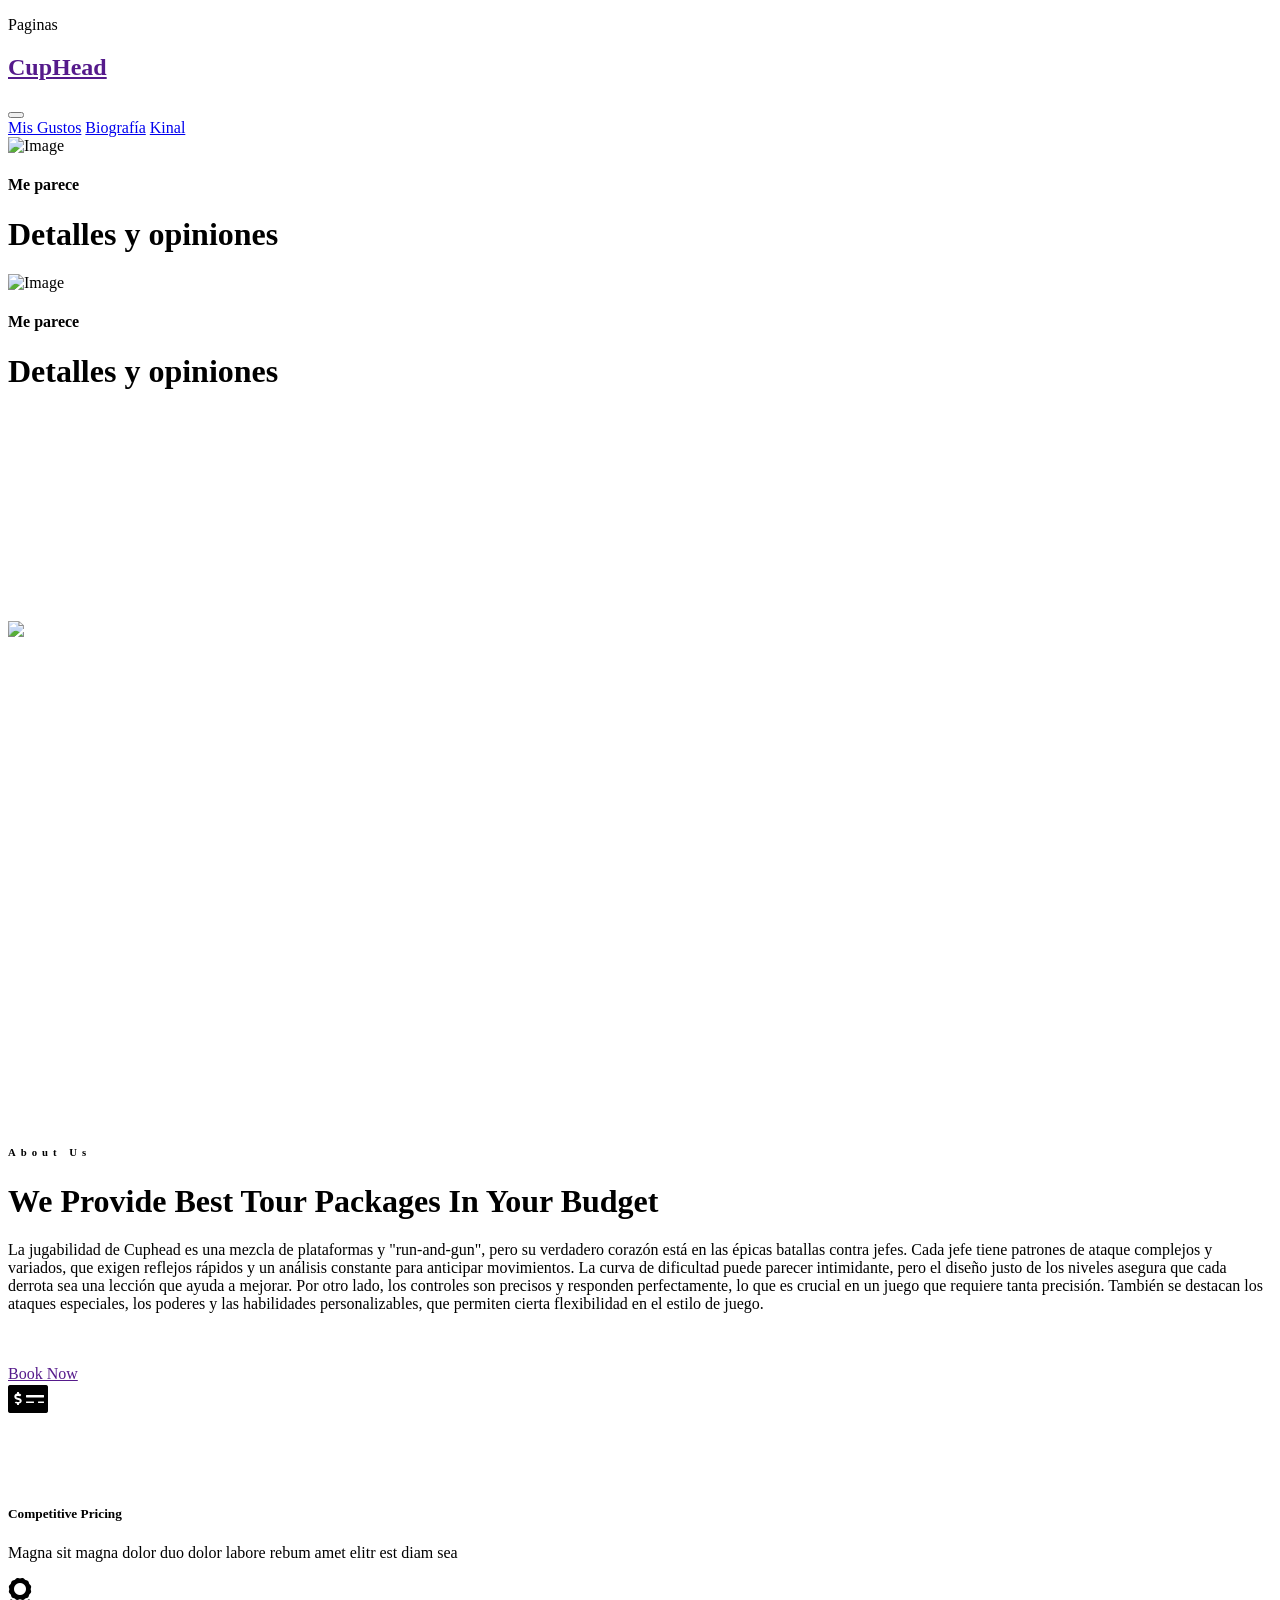
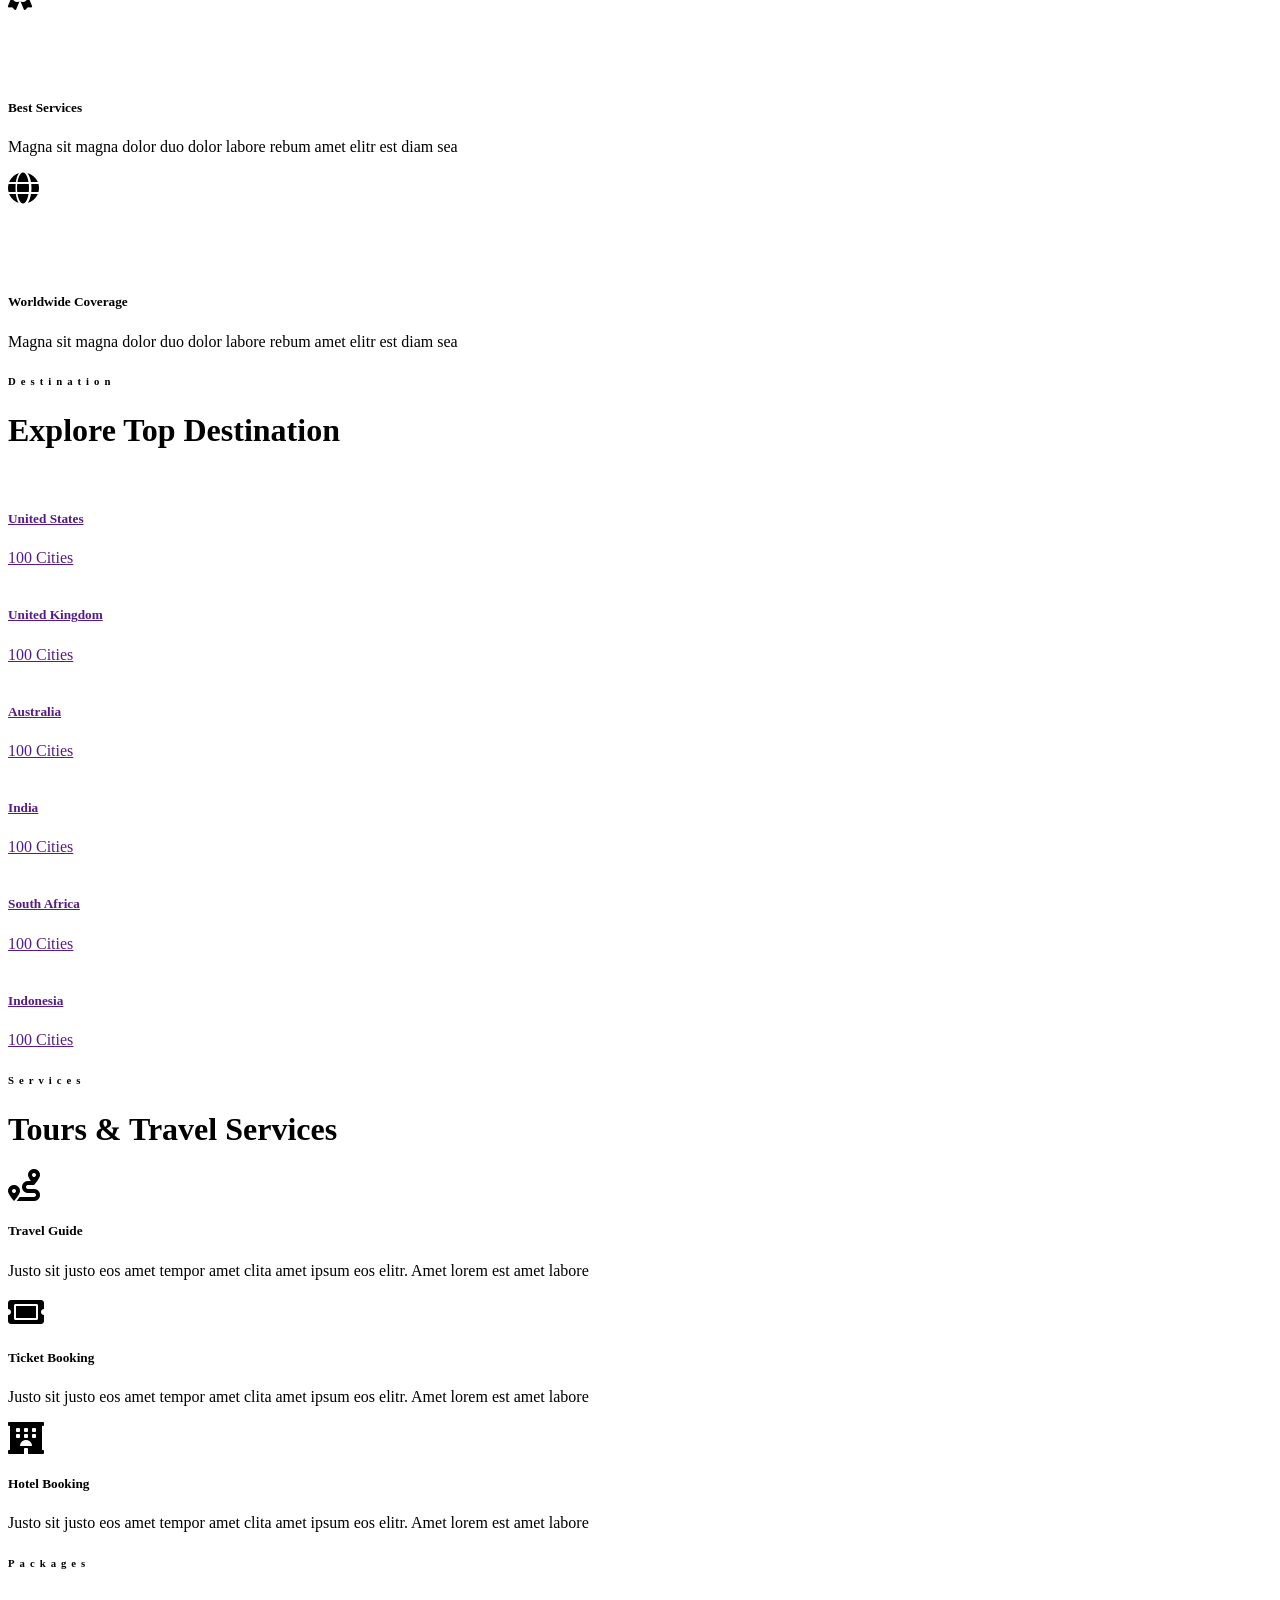
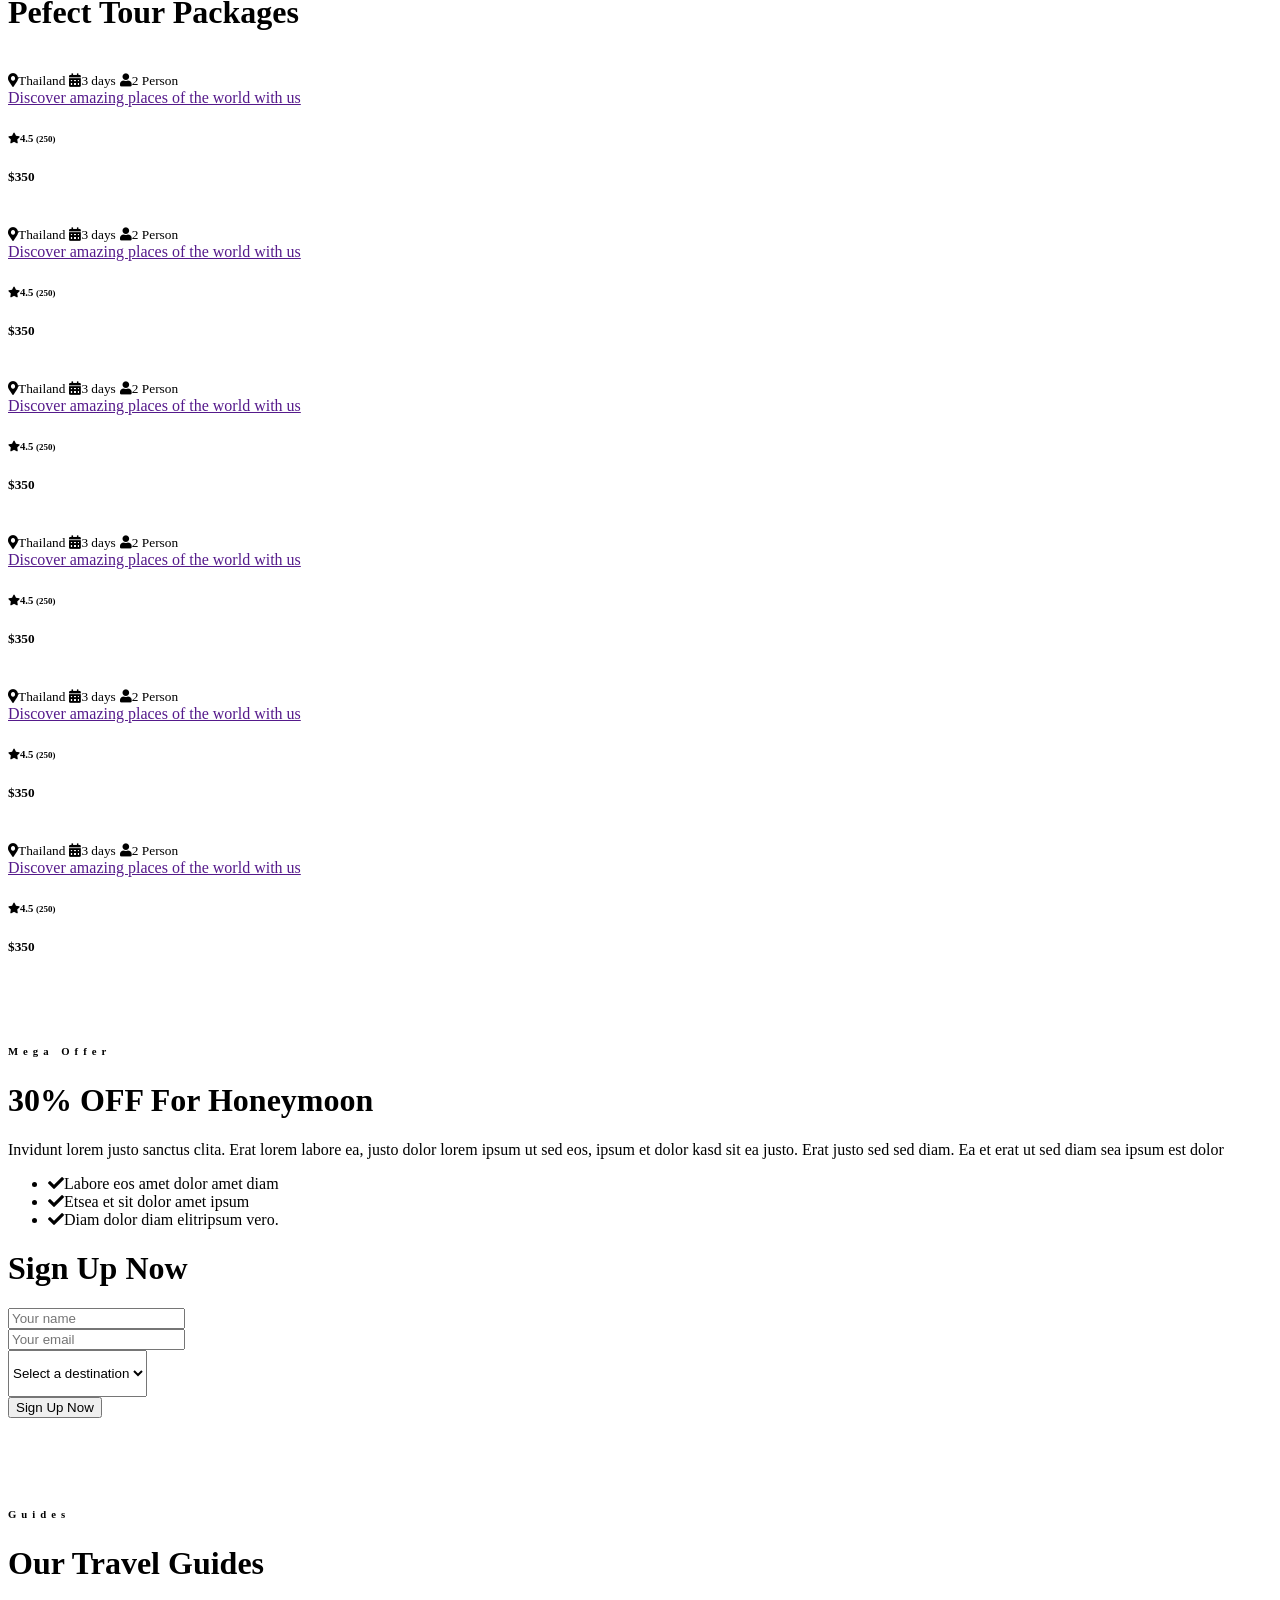
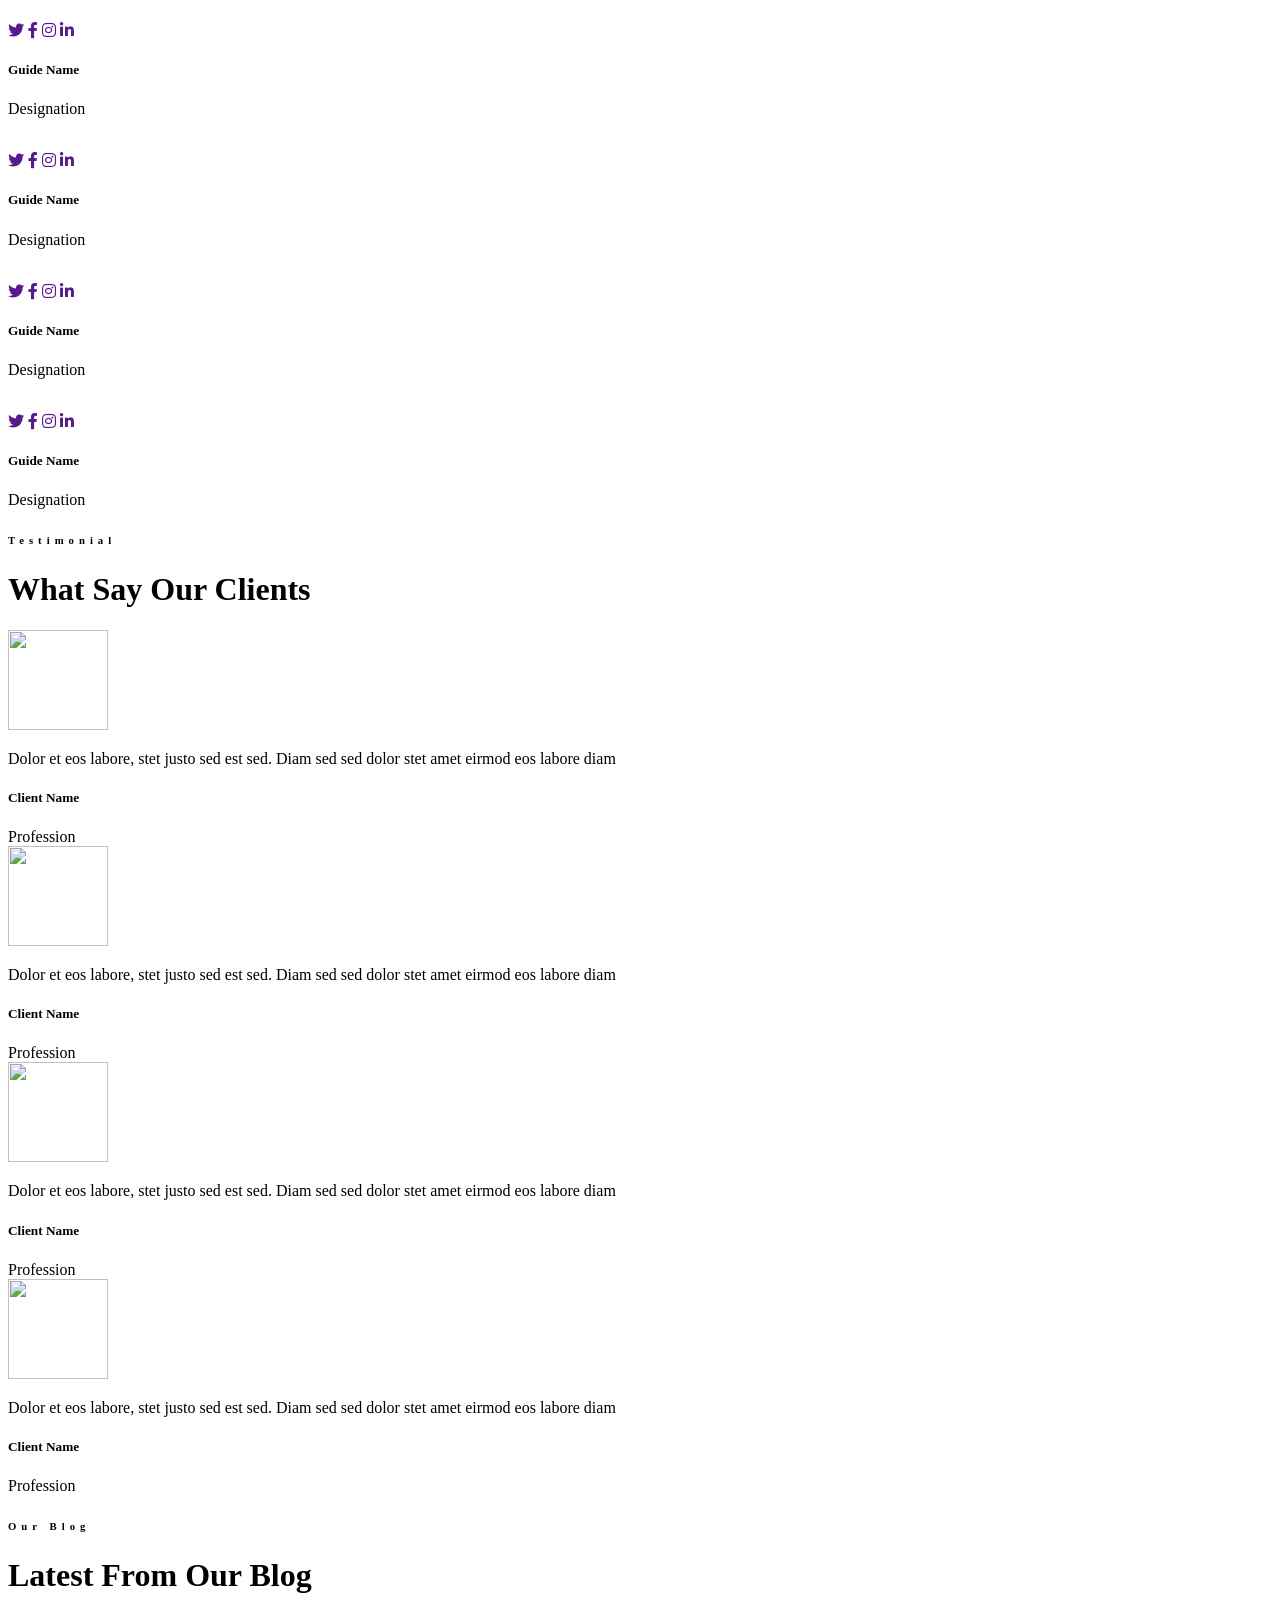
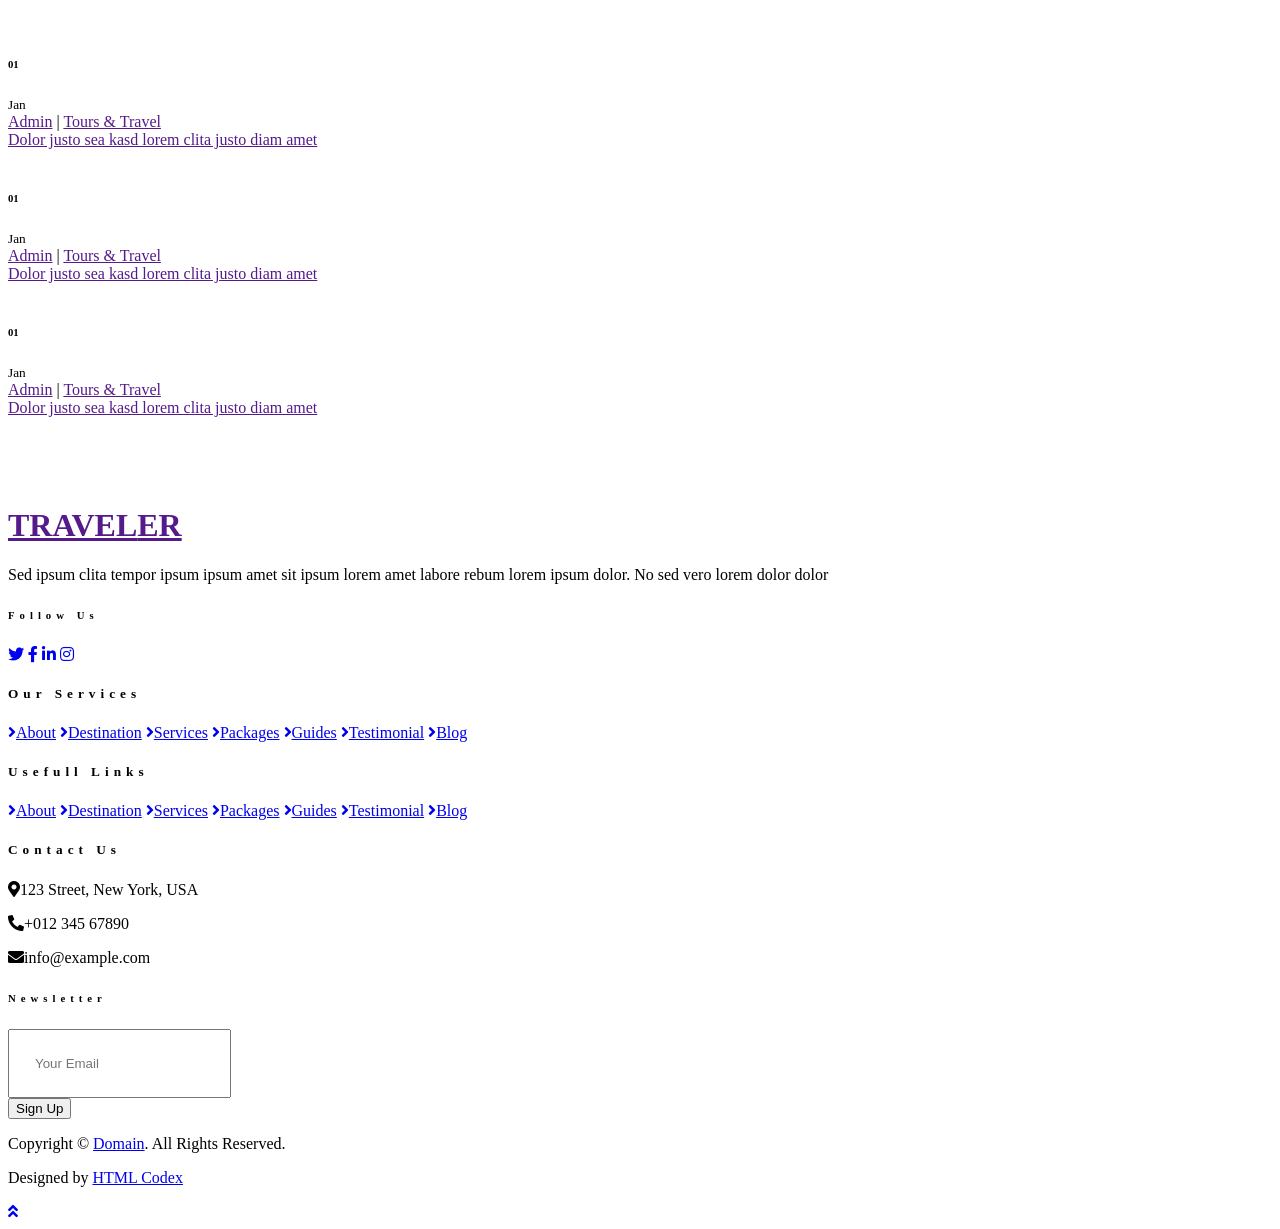
==== commit 094392e8: "Cambios Pagina Web" ====
--- a/Pagina1.html
+++ b/Pagina1.html
@@ -106,88 +106,76 @@
         <!-- Carousel End -->
     
     
-        <!-- Booking Start -->
-        <div class="container-fluid booking mt-5 pb-5">
-            <div class="container pb-5">
-                <div class="bg-light shadow" style="padding: 30px;">
-                    <div class="row align-items-center" style="min-height: 60px;">
-                        <div class="col-md-10">
-                            <div class="row">
-                                <div class="col-md-3">
-                                    <div class="mb-3 mb-md-0">
-                                        <select class="custom-select px-4" style="height: 47px;">
-                                            <option selected>Destination</option>
-                                            <option value="1">Destination 1</option>
-                                            <option value="2">Destination 1</option>
-                                            <option value="3">Destination 1</option>
-                                        </select>
-                                    </div>
-                                </div>
-                                <div class="col-md-3">
-                                    <div class="mb-3 mb-md-0">
-                                        <div class="date" id="date1" data-target-input="nearest">
-                                            <input type="text" class="form-control p-4 datetimepicker-input" placeholder="Depart Date" data-target="#date1" data-toggle="datetimepicker"/>
-                                        </div>
-                                    </div>
-                                </div>
-                                <div class="col-md-3">
-                                    <div class="mb-3 mb-md-0">
-                                        <div class="date" id="date2" data-target-input="nearest">
-                                            <input type="text" class="form-control p-4 datetimepicker-input" placeholder="Return Date" data-target="#date2" data-toggle="datetimepicker"/>
-                                        </div>
-                                    </div>
-                                </div>
-                                <div class="col-md-3">
-                                    <div class="mb-3 mb-md-0">
-                                        <select class="custom-select px-4" style="height: 47px;">
-                                            <option selected>Duration</option>
-                                            <option value="1">Duration 1</option>
-                                            <option value="2">Duration 1</option>
-                                            <option value="3">Duration 1</option>
-                                        </select>
-                                    </div>
-                                </div>
-                            </div>
-                        </div>
-                        <div class="col-md-2">
-                            <button class="btn btn-primary btn-block" type="submit" style="height: 47px; margin-top: -2px;">Submit</button>
-                        </div>
-                    </div>
-                </div>
-            </div>
-        </div>
-        <!-- Booking End -->
-    
-    
-        <!-- About Start -->
-        <div class="container-fluid py-5">
-            <div class="container pt-5">
-                <div class="row">
-                    <div class="col-lg-6" style="min-height: 500px;">
-                        <div class="position-relative h-100">
-                            <img class="position-absolute w-100 h-100" src="img/about.jpg" style="object-fit: cover;">
-                        </div>
-                    </div>
-                    <div class="col-lg-6 pt-5 pb-lg-5">
-                        <div class="about-text bg-white p-4 p-lg-5 my-lg-5">
-                            <h6 class="text-primary text-uppercase" style="letter-spacing: 5px;">About Us</h6>
-                            <h1 class="mb-3">We Provide Best Tour Packages In Your Budget</h1>
-                            <p>Dolores lorem lorem ipsum sit et ipsum. Sadip sea amet diam dolore sed et. Sit rebum labore sit sit ut vero no sit. Et elitr stet dolor sed sit et sed ipsum et kasd ut. Erat duo eos et erat sed diam duo</p>
-                            <div class="row mb-4">
-                                <div class="col-6">
-                                    <img class="img-fluid" src="img/about-1.jpg" alt="">
-                                </div>
-                                <div class="col-6">
-                                    <img class="img-fluid" src="img/about-2.jpg" alt="">
-                                </div>
-                            </div>
-                            <a href="" class="btn btn-primary mt-1">Book Now</a>
-                        </div>
-                    </div>
-                </div>
-            </div>
-        </div>
-        <!-- About End -->
+    <!-- Booking Start -->
+    <div class="container-fluid booking mt-5 pb-5">
+        <div class="container pb-5">
+            <div class="bg-light shadow" style="padding: 30px;">
+                <div class="row align-items-center" style="min-height: 60px;">
+                    <div class="col-md-10">
+                        <div class="row">
+                            <div class="col-md-3">
+                                <div class="mb-3 mb-md-0">
+                                    
+                                </div>
+                            </div>
+                            <div class="col-md-3">
+                                <div class="mb-3 mb-md-0">
+                                    <div class="date" id="date1" data-target-input="nearest">
+                                    </div>
+                                </div>
+                            </div>
+                            <div class="col-md-3">
+                                <div class="mb-3 mb-md-0">
+                                    <div class="date" id="date2" data-target-input="nearest">
+                                    </div>
+                                </div>
+                            </div>
+                            <div class="col-md-3">
+                                <div class="mb-3 mb-md-0">
+                                    
+                                </div>
+                            </div>
+                        </div>
+                    </div>
+                    <div class="col-md-2">
+                    </div>
+                </div>
+            </div>
+        </div>
+    </div>
+    <!-- Booking End -->
+    
+    
+    <!-- About Start -->
+    <div class="container-fluid py-5">
+        <div class="container pt-5">
+            <div class="row">
+                <div class="col-lg-6" style="min-height: 500px;">
+                    <div class="position-relative h-100">
+                        <img class="position-absolute w-100 h-100" src="img/about.jpg" style="object-fit: cover;">
+                    </div>
+                </div>
+                <div class="col-lg-6 pt-5 pb-lg-5">
+                    <div class="about-text bg-white p-4 p-lg-5 my-lg-5">
+                        <h6 class="text-primary text-uppercase" style="letter-spacing: 5px;">About Us</h6>
+                        <h1 class="mb-3">We Provide Best Tour Packages In Your Budget</h1>
+                        <p>La jugabilidad de Cuphead es una mezcla de plataformas y "run-and-gun", pero su verdadero corazón está en las épicas batallas contra jefes. Cada jefe tiene patrones de ataque complejos y variados, que exigen reflejos rápidos y un análisis constante para anticipar movimientos. La curva de dificultad puede parecer intimidante, pero el diseño justo de los niveles asegura que cada derrota sea una lección que ayuda a mejorar.
+                            Por otro lado, los controles son precisos y responden perfectamente, lo que es crucial en un juego que requiere tanta precisión. También se destacan los ataques especiales, los poderes y las habilidades personalizables, que permiten cierta flexibilidad en el estilo de juego.</p>
+                        <div class="row mb-4">
+                            <div class="col-6">
+                                <img class="img-fluid" src="img/about-1.webp" alt="">
+                            </div>
+                            <div class="col-6">
+                                <img class="img-fluid" src="img/about-2.jpg" alt="">
+                            </div>
+                        </div>
+                        <a href="" class="btn btn-primary mt-1">Book Now</a>
+                    </div>
+                </div>
+            </div>
+        </div>
+    </div>
+    <!-- About End -->
     
     
         <!-- Feature Start -->
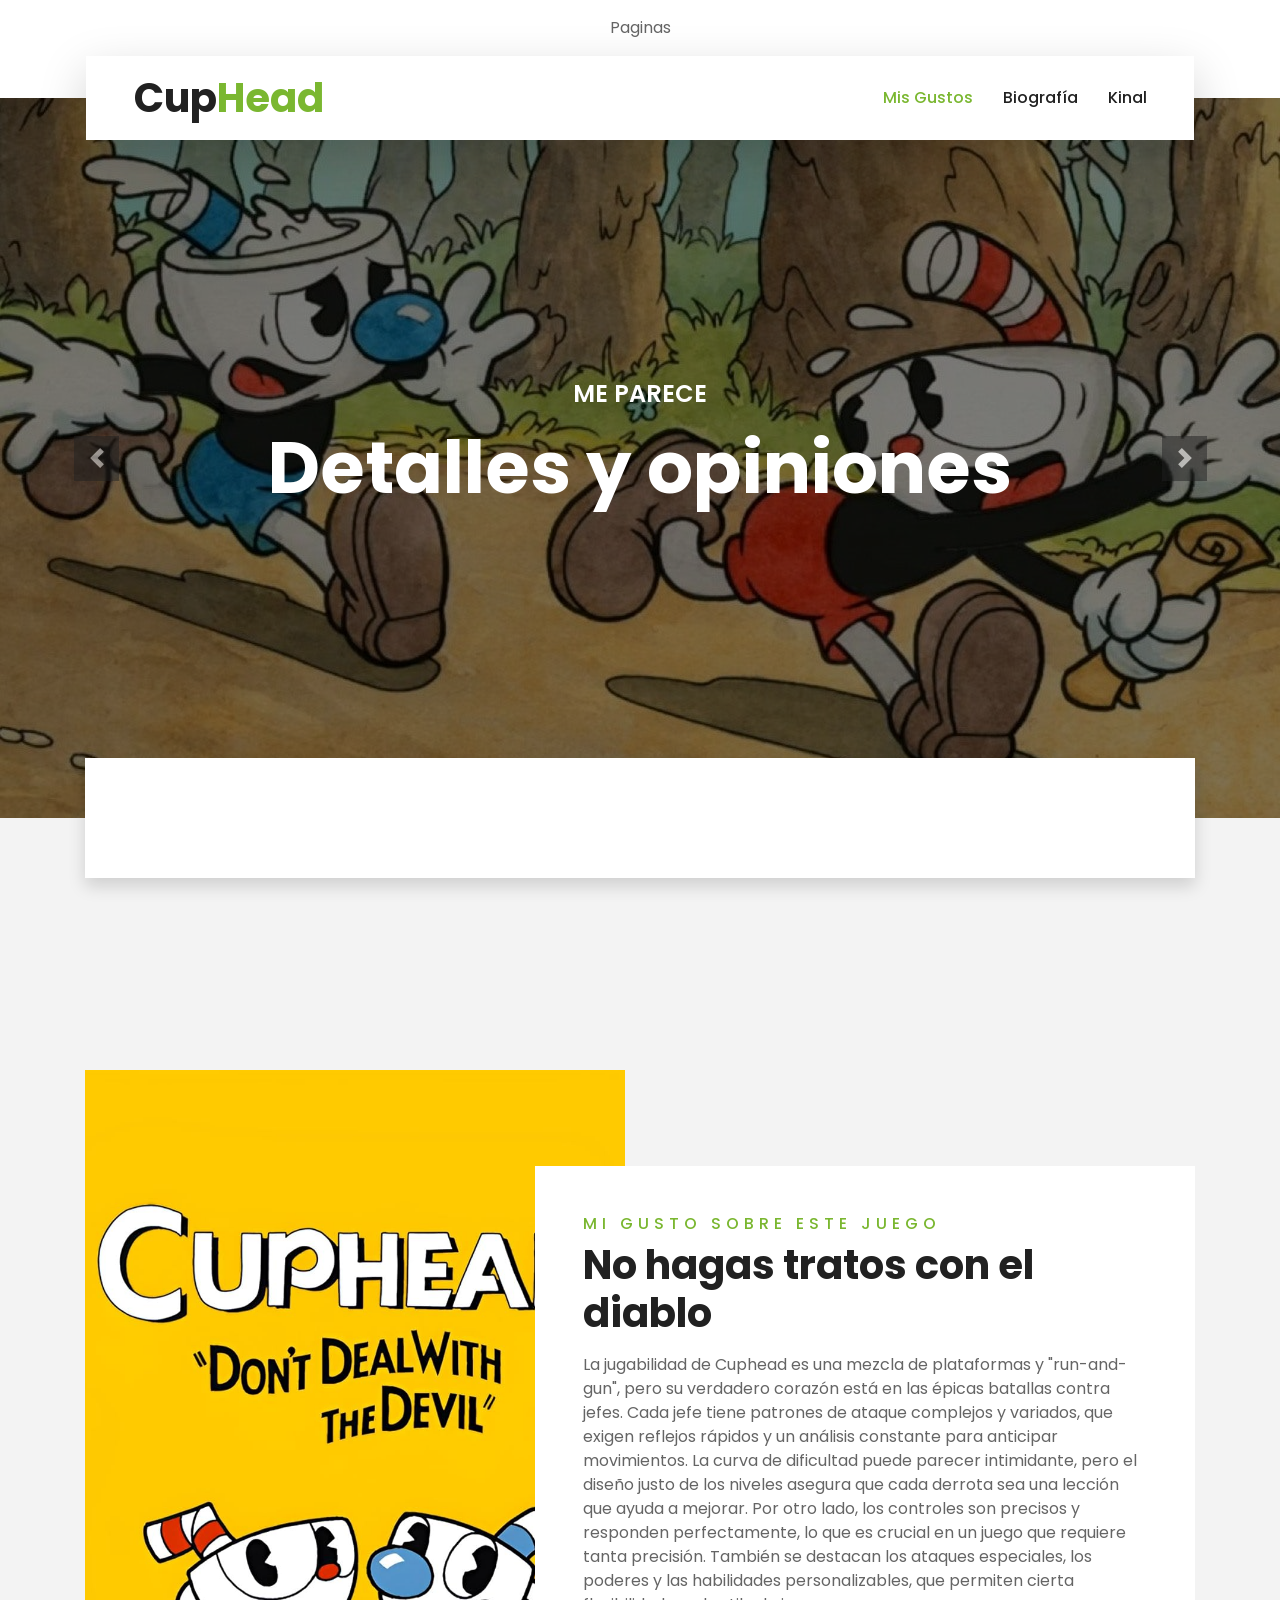
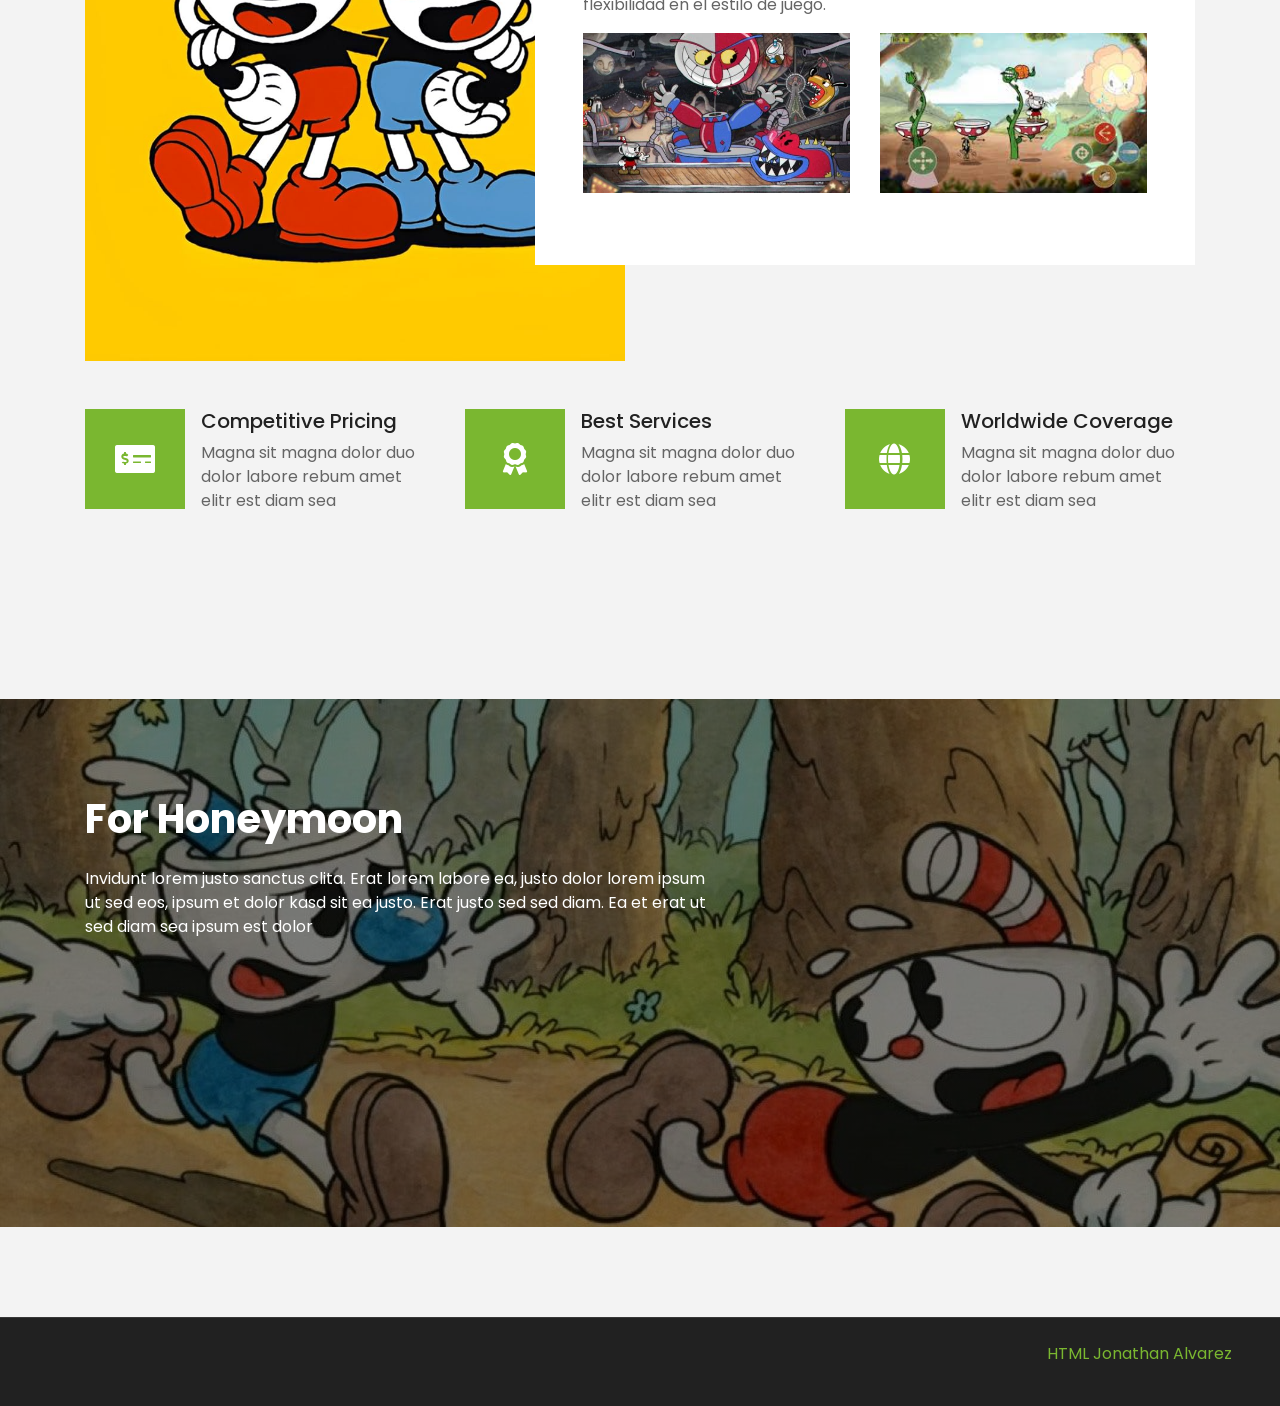
==== commit 45744056: "Cambios De Pagina en Casa" ====
--- a/Pagina1.html
+++ b/Pagina1.html
@@ -57,8 +57,8 @@
                     <div class="collapse navbar-collapse justify-content-between px-3" id="navbarCollapse">
                         <div class="navbar-nav ml-auto py-0">
                             <a href="index.html" class="nav-item nav-link active">Mis Gustos</a>
-                            <a href="about.html" class="nav-item nav-link">Biografía</a>
-                            <a href="service.html" class="nav-item nav-link">Kinal</a>
+                            <a href="" class="nav-item nav-link">Biografía</a>
+                            <a href="" class="nav-item nav-link">Kinal</a>
                         </div>
                     </div>
                 </nav>
@@ -157,8 +157,8 @@
                 </div>
                 <div class="col-lg-6 pt-5 pb-lg-5">
                     <div class="about-text bg-white p-4 p-lg-5 my-lg-5">
-                        <h6 class="text-primary text-uppercase" style="letter-spacing: 5px;">About Us</h6>
-                        <h1 class="mb-3">We Provide Best Tour Packages In Your Budget</h1>
+                        <h6 class="text-primary text-uppercase" style="letter-spacing: 5px;">Mi gusto sobre este Juego</h6>
+                        <h1 class="mb-3">No hagas tratos con el diablo  </h1>
                         <p>La jugabilidad de Cuphead es una mezcla de plataformas y "run-and-gun", pero su verdadero corazón está en las épicas batallas contra jefes. Cada jefe tiene patrones de ataque complejos y variados, que exigen reflejos rápidos y un análisis constante para anticipar movimientos. La curva de dificultad puede parecer intimidante, pero el diseño justo de los niveles asegura que cada derrota sea una lección que ayuda a mejorar.
                             Por otro lado, los controles son precisos y responden perfectamente, lo que es crucial en un juego que requiere tanta precisión. También se destacan los ataques especiales, los poderes y las habilidades personalizables, que permiten cierta flexibilidad en el estilo de juego.</p>
                         <div class="row mb-4">
@@ -168,8 +168,7 @@
                             <div class="col-6">
                                 <img class="img-fluid" src="img/about-2.jpg" alt="">
                             </div>
-                        </div>
-                        <a href="" class="btn btn-primary mt-1">Book Now</a>
+                        </div> 
                     </div>
                 </div>
             </div>
@@ -220,558 +219,47 @@
         </div>
         <!-- Feature End -->
     
-    
-        <!-- Destination Start -->
-        <div class="container-fluid py-5">
-            <div class="container pt-5 pb-3">
-                <div class="text-center mb-3 pb-3">
-                    <h6 class="text-primary text-uppercase" style="letter-spacing: 5px;">Destination</h6>
-                    <h1>Explore Top Destination</h1>
-                </div>
-                <div class="row">
-                    <div class="col-lg-4 col-md-6 mb-4">
-                        <div class="destination-item position-relative overflow-hidden mb-2">
-                            <img class="img-fluid" src="img/destination-1.jpg" alt="">
-                            <a class="destination-overlay text-white text-decoration-none" href="">
-                                <h5 class="text-white">United States</h5>
-                                <span>100 Cities</span>
-                            </a>
-                        </div>
-                    </div>
-                    <div class="col-lg-4 col-md-6 mb-4">
-                        <div class="destination-item position-relative overflow-hidden mb-2">
-                            <img class="img-fluid" src="img/destination-2.jpg" alt="">
-                            <a class="destination-overlay text-white text-decoration-none" href="">
-                                <h5 class="text-white">United Kingdom</h5>
-                                <span>100 Cities</span>
-                            </a>
-                        </div>
-                    </div>
-                    <div class="col-lg-4 col-md-6 mb-4">
-                        <div class="destination-item position-relative overflow-hidden mb-2">
-                            <img class="img-fluid" src="img/destination-3.jpg" alt="">
-                            <a class="destination-overlay text-white text-decoration-none" href="">
-                                <h5 class="text-white">Australia</h5>
-                                <span>100 Cities</span>
-                            </a>
-                        </div>
-                    </div>
-                    <div class="col-lg-4 col-md-6 mb-4">
-                        <div class="destination-item position-relative overflow-hidden mb-2">
-                            <img class="img-fluid" src="img/destination-4.jpg" alt="">
-                            <a class="destination-overlay text-white text-decoration-none" href="">
-                                <h5 class="text-white">India</h5>
-                                <span>100 Cities</span>
-                            </a>
-                        </div>
-                    </div>
-                    <div class="col-lg-4 col-md-6 mb-4">
-                        <div class="destination-item position-relative overflow-hidden mb-2">
-                            <img class="img-fluid" src="img/destination-5.jpg" alt="">
-                            <a class="destination-overlay text-white text-decoration-none" href="">
-                                <h5 class="text-white">South Africa</h5>
-                                <span>100 Cities</span>
-                            </a>
-                        </div>
-                    </div>
-                    <div class="col-lg-4 col-md-6 mb-4">
-                        <div class="destination-item position-relative overflow-hidden mb-2">
-                            <img class="img-fluid" src="img/destination-6.jpg" alt="">
-                            <a class="destination-overlay text-white text-decoration-none" href="">
-                                <h5 class="text-white">Indonesia</h5>
-                                <span>100 Cities</span>
-                            </a>
-                        </div>
-                    </div>
-                </div>
-            </div>
-        </div>
-        <!-- Destination Start -->
-    
-    
-        <!-- Service Start -->
-        <div class="container-fluid py-5">
-            <div class="container pt-5 pb-3">
-                <div class="text-center mb-3 pb-3">
-                    <h6 class="text-primary text-uppercase" style="letter-spacing: 5px;">Services</h6>
-                    <h1>Tours & Travel Services</h1>
-                </div>
-                <div class="row">
-                    <div class="col-lg-4 col-md-6 mb-4">
-                        <div class="service-item bg-white text-center mb-2 py-5 px-4">
-                            <i class="fa fa-2x fa-route mx-auto mb-4"></i>
-                            <h5 class="mb-2">Travel Guide</h5>
-                            <p class="m-0">Justo sit justo eos amet tempor amet clita amet ipsum eos elitr. Amet lorem est amet labore</p>
-                        </div>
-                    </div>
-                    <div class="col-lg-4 col-md-6 mb-4">
-                        <div class="service-item bg-white text-center mb-2 py-5 px-4">
-                            <i class="fa fa-2x fa-ticket-alt mx-auto mb-4"></i>
-                            <h5 class="mb-2">Ticket Booking</h5>
-                            <p class="m-0">Justo sit justo eos amet tempor amet clita amet ipsum eos elitr. Amet lorem est amet labore</p>
-                        </div>
-                    </div>
-                    <div class="col-lg-4 col-md-6 mb-4">
-                        <div class="service-item bg-white text-center mb-2 py-5 px-4">
-                            <i class="fa fa-2x fa-hotel mx-auto mb-4"></i>
-                            <h5 class="mb-2">Hotel Booking</h5>
-                            <p class="m-0">Justo sit justo eos amet tempor amet clita amet ipsum eos elitr. Amet lorem est amet labore</p>
-                        </div>
-                    </div>
-                </div>
-            </div>
-        </div>
-        <!-- Service End -->
-    
-    
-        <!-- Packages Start -->
-        <div class="container-fluid py-5">
-            <div class="container pt-5 pb-3">
-                <div class="text-center mb-3 pb-3">
-                    <h6 class="text-primary text-uppercase" style="letter-spacing: 5px;">Packages</h6>
-                    <h1>Pefect Tour Packages</h1>
-                </div>
-                <div class="row">
-                    <div class="col-lg-4 col-md-6 mb-4">
-                        <div class="package-item bg-white mb-2">
-                            <img class="img-fluid" src="img/package-1.jpg" alt="">
-                            <div class="p-4">
-                                <div class="d-flex justify-content-between mb-3">
-                                    <small class="m-0"><i class="fa fa-map-marker-alt text-primary mr-2"></i>Thailand</small>
-                                    <small class="m-0"><i class="fa fa-calendar-alt text-primary mr-2"></i>3 days</small>
-                                    <small class="m-0"><i class="fa fa-user text-primary mr-2"></i>2 Person</small>
-                                </div>
-                                <a class="h5 text-decoration-none" href="">Discover amazing places of the world with us</a>
-                                <div class="border-top mt-4 pt-4">
-                                    <div class="d-flex justify-content-between">
-                                        <h6 class="m-0"><i class="fa fa-star text-primary mr-2"></i>4.5 <small>(250)</small></h6>
-                                        <h5 class="m-0">$350</h5>
-                                    </div>
-                                </div>
-                            </div>
-                        </div>
-                    </div>
-                    <div class="col-lg-4 col-md-6 mb-4">
-                        <div class="package-item bg-white mb-2">
-                            <img class="img-fluid" src="img/package-2.jpg" alt="">
-                            <div class="p-4">
-                                <div class="d-flex justify-content-between mb-3">
-                                    <small class="m-0"><i class="fa fa-map-marker-alt text-primary mr-2"></i>Thailand</small>
-                                    <small class="m-0"><i class="fa fa-calendar-alt text-primary mr-2"></i>3 days</small>
-                                    <small class="m-0"><i class="fa fa-user text-primary mr-2"></i>2 Person</small>
-                                </div>
-                                <a class="h5 text-decoration-none" href="">Discover amazing places of the world with us</a>
-                                <div class="border-top mt-4 pt-4">
-                                    <div class="d-flex justify-content-between">
-                                        <h6 class="m-0"><i class="fa fa-star text-primary mr-2"></i>4.5 <small>(250)</small></h6>
-                                        <h5 class="m-0">$350</h5>
-                                    </div>
-                                </div>
-                            </div>
-                        </div>
-                    </div>
-                    <div class="col-lg-4 col-md-6 mb-4">
-                        <div class="package-item bg-white mb-2">
-                            <img class="img-fluid" src="img/package-3.jpg" alt="">
-                            <div class="p-4">
-                                <div class="d-flex justify-content-between mb-3">
-                                    <small class="m-0"><i class="fa fa-map-marker-alt text-primary mr-2"></i>Thailand</small>
-                                    <small class="m-0"><i class="fa fa-calendar-alt text-primary mr-2"></i>3 days</small>
-                                    <small class="m-0"><i class="fa fa-user text-primary mr-2"></i>2 Person</small>
-                                </div>
-                                <a class="h5 text-decoration-none" href="">Discover amazing places of the world with us</a>
-                                <div class="border-top mt-4 pt-4">
-                                    <div class="d-flex justify-content-between">
-                                        <h6 class="m-0"><i class="fa fa-star text-primary mr-2"></i>4.5 <small>(250)</small></h6>
-                                        <h5 class="m-0">$350</h5>
-                                    </div>
-                                </div>
-                            </div>
-                        </div>
-                    </div>
-                    <div class="col-lg-4 col-md-6 mb-4">
-                        <div class="package-item bg-white mb-2">
-                            <img class="img-fluid" src="img/package-4.jpg" alt="">
-                            <div class="p-4">
-                                <div class="d-flex justify-content-between mb-3">
-                                    <small class="m-0"><i class="fa fa-map-marker-alt text-primary mr-2"></i>Thailand</small>
-                                    <small class="m-0"><i class="fa fa-calendar-alt text-primary mr-2"></i>3 days</small>
-                                    <small class="m-0"><i class="fa fa-user text-primary mr-2"></i>2 Person</small>
-                                </div>
-                                <a class="h5 text-decoration-none" href="">Discover amazing places of the world with us</a>
-                                <div class="border-top mt-4 pt-4">
-                                    <div class="d-flex justify-content-between">
-                                        <h6 class="m-0"><i class="fa fa-star text-primary mr-2"></i>4.5 <small>(250)</small></h6>
-                                        <h5 class="m-0">$350</h5>
-                                    </div>
-                                </div>
-                            </div>
-                        </div>
-                    </div>
-                    <div class="col-lg-4 col-md-6 mb-4">
-                        <div class="package-item bg-white mb-2">
-                            <img class="img-fluid" src="img/package-5.jpg" alt="">
-                            <div class="p-4">
-                                <div class="d-flex justify-content-between mb-3">
-                                    <small class="m-0"><i class="fa fa-map-marker-alt text-primary mr-2"></i>Thailand</small>
-                                    <small class="m-0"><i class="fa fa-calendar-alt text-primary mr-2"></i>3 days</small>
-                                    <small class="m-0"><i class="fa fa-user text-primary mr-2"></i>2 Person</small>
-                                </div>
-                                <a class="h5 text-decoration-none" href="">Discover amazing places of the world with us</a>
-                                <div class="border-top mt-4 pt-4">
-                                    <div class="d-flex justify-content-between">
-                                        <h6 class="m-0"><i class="fa fa-star text-primary mr-2"></i>4.5 <small>(250)</small></h6>
-                                        <h5 class="m-0">$350</h5>
-                                    </div>
-                                </div>
-                            </div>
-                        </div>
-                    </div>
-                    <div class="col-lg-4 col-md-6 mb-4">
-                        <div class="package-item bg-white mb-2">
-                            <img class="img-fluid" src="img/package-6.jpg" alt="">
-                            <div class="p-4">
-                                <div class="d-flex justify-content-between mb-3">
-                                    <small class="m-0"><i class="fa fa-map-marker-alt text-primary mr-2"></i>Thailand</small>
-                                    <small class="m-0"><i class="fa fa-calendar-alt text-primary mr-2"></i>3 days</small>
-                                    <small class="m-0"><i class="fa fa-user text-primary mr-2"></i>2 Person</small>
-                                </div>
-                                <a class="h5 text-decoration-none" href="">Discover amazing places of the world with us</a>
-                                <div class="border-top mt-4 pt-4">
-                                    <div class="d-flex justify-content-between">
-                                        <h6 class="m-0"><i class="fa fa-star text-primary mr-2"></i>4.5 <small>(250)</small></h6>
-                                        <h5 class="m-0">$350</h5>
-                                    </div>
-                                </div>
-                            </div>
-                        </div>
-                    </div>
-                </div>
-            </div>
-        </div>
-        <!-- Packages End -->
-    
-    
         <!-- Registration Start -->
         <div class="container-fluid bg-registration py-5" style="margin: 90px 0;">
             <div class="container py-5">
                 <div class="row align-items-center">
                     <div class="col-lg-7 mb-5 mb-lg-0">
                         <div class="mb-4">
-                            <h6 class="text-primary text-uppercase" style="letter-spacing: 5px;">Mega Offer</h6>
-                            <h1 class="text-white"><span class="text-primary">30% OFF</span> For Honeymoon</h1>
+                            <h1 class="text-white"> For Honeymoon</h1>
                         </div>
                         <p class="text-white">Invidunt lorem justo sanctus clita. Erat lorem labore ea, justo dolor lorem ipsum ut sed eos,
                             ipsum et dolor kasd sit ea justo. Erat justo sed sed diam. Ea et erat ut sed diam sea ipsum est
                             dolor</p>
-                        <ul class="list-inline text-white m-0">
-                            <li class="py-2"><i class="fa fa-check text-primary mr-3"></i>Labore eos amet dolor amet diam</li>
-                            <li class="py-2"><i class="fa fa-check text-primary mr-3"></i>Etsea et sit dolor amet ipsum</li>
-                            <li class="py-2"><i class="fa fa-check text-primary mr-3"></i>Diam dolor diam elitripsum vero.</li>
-                        </ul>
+                            <ul class="list-inline text-white m-0">
+                                <li class="py-2"><i ></i></li>
+                                <li class="py-2"><i ></i></li>
+                                <li class="py-2"><i ></i></li>
+                                <li class="py-2"><i ></i></li>
+                                <li class="py-2"><i ></i></li>
+                                <li class="py-2"><i ></i></li>
+                                <li class="py-2"><i ></i></li>
+                                <li class="py-2"><i ></i></li>
+                                <li class="py-2"><i ></i></li>
+                                <li class="py-2"><i ></i></li>
+                                <li class="py-2"><i ></i></li>
+                            </ul>
                     </div>
                     <div class="col-lg-5">
-                        <div class="card border-0">
-                            <div class="card-header bg-primary text-center p-4">
-                                <h1 class="text-white m-0">Sign Up Now</h1>
-                            </div>
-                            <div class="card-body rounded-bottom bg-white p-5">
-                                <form>
-                                    <div class="form-group">
-                                        <input type="text" class="form-control p-4" placeholder="Your name" required="required" />
-                                    </div>
-                                    <div class="form-group">
-                                        <input type="email" class="form-control p-4" placeholder="Your email" required="required" />
-                                    </div>
-                                    <div class="form-group">
-                                        <select class="custom-select px-4" style="height: 47px;">
-                                            <option selected>Select a destination</option>
-                                            <option value="1">destination 1</option>
-                                            <option value="2">destination 1</option>
-                                            <option value="3">destination 1</option>
-                                        </select>
-                                    </div>
-                                    <div>
-                                        <button class="btn btn-primary btn-block py-3" type="submit">Sign Up Now</button>
-                                    </div>
-                                </form>
-                            </div>
-                        </div>
+                        
                     </div>
                 </div>
             </div>
         </div>
         <!-- Registration End -->
     
-    
-        <!-- Team Start -->
-        <div class="container-fluid py-5">
-            <div class="container pt-5 pb-3">
-                <div class="text-center mb-3 pb-3">
-                    <h6 class="text-primary text-uppercase" style="letter-spacing: 5px;">Guides</h6>
-                    <h1>Our Travel Guides</h1>
-                </div>
-                <div class="row">
-                    <div class="col-lg-3 col-md-4 col-sm-6 pb-2">
-                        <div class="team-item bg-white mb-4">
-                            <div class="team-img position-relative overflow-hidden">
-                                <img class="img-fluid w-100" src="img/team-1.jpg" alt="">
-                                <div class="team-social">
-                                    <a class="btn btn-outline-primary btn-square" href=""><i class="fab fa-twitter"></i></a>
-                                    <a class="btn btn-outline-primary btn-square" href=""><i class="fab fa-facebook-f"></i></a>
-                                    <a class="btn btn-outline-primary btn-square" href=""><i class="fab fa-instagram"></i></a>
-                                    <a class="btn btn-outline-primary btn-square" href=""><i class="fab fa-linkedin-in"></i></a>
-                                </div>
-                            </div>
-                            <div class="text-center py-4">
-                                <h5 class="text-truncate">Guide Name</h5>
-                                <p class="m-0">Designation</p>
-                            </div>
-                        </div>
-                    </div>
-                    <div class="col-lg-3 col-md-4 col-sm-6 pb-2">
-                        <div class="team-item bg-white mb-4">
-                            <div class="team-img position-relative overflow-hidden">
-                                <img class="img-fluid w-100" src="img/team-2.jpg" alt="">
-                                <div class="team-social">
-                                    <a class="btn btn-outline-primary btn-square" href=""><i class="fab fa-twitter"></i></a>
-                                    <a class="btn btn-outline-primary btn-square" href=""><i class="fab fa-facebook-f"></i></a>
-                                    <a class="btn btn-outline-primary btn-square" href=""><i class="fab fa-instagram"></i></a>
-                                    <a class="btn btn-outline-primary btn-square" href=""><i class="fab fa-linkedin-in"></i></a>
-                                </div>
-                            </div>
-                            <div class="text-center py-4">
-                                <h5 class="text-truncate">Guide Name</h5>
-                                <p class="m-0">Designation</p>
-                            </div>
-                        </div>
-                    </div>
-                    <div class="col-lg-3 col-md-4 col-sm-6 pb-2">
-                        <div class="team-item bg-white mb-4">
-                            <div class="team-img position-relative overflow-hidden">
-                                <img class="img-fluid w-100" src="img/team-3.jpg" alt="">
-                                <div class="team-social">
-                                    <a class="btn btn-outline-primary btn-square" href=""><i class="fab fa-twitter"></i></a>
-                                    <a class="btn btn-outline-primary btn-square" href=""><i class="fab fa-facebook-f"></i></a>
-                                    <a class="btn btn-outline-primary btn-square" href=""><i class="fab fa-instagram"></i></a>
-                                    <a class="btn btn-outline-primary btn-square" href=""><i class="fab fa-linkedin-in"></i></a>
-                                </div>
-                            </div>
-                            <div class="text-center py-4">
-                                <h5 class="text-truncate">Guide Name</h5>
-                                <p class="m-0">Designation</p>
-                            </div>
-                        </div>
-                    </div>
-                    <div class="col-lg-3 col-md-4 col-sm-6 pb-2">
-                        <div class="team-item bg-white mb-4">
-                            <div class="team-img position-relative overflow-hidden">
-                                <img class="img-fluid w-100" src="img/team-4.jpg" alt="">
-                                <div class="team-social">
-                                    <a class="btn btn-outline-primary btn-square" href=""><i class="fab fa-twitter"></i></a>
-                                    <a class="btn btn-outline-primary btn-square" href=""><i class="fab fa-facebook-f"></i></a>
-                                    <a class="btn btn-outline-primary btn-square" href=""><i class="fab fa-instagram"></i></a>
-                                    <a class="btn btn-outline-primary btn-square" href=""><i class="fab fa-linkedin-in"></i></a>
-                                </div>
-                            </div>
-                            <div class="text-center py-4">
-                                <h5 class="text-truncate">Guide Name</h5>
-                                <p class="m-0">Designation</p>
-                            </div>
-                        </div>
-                    </div>
-                </div>
-            </div>
-        </div>
-        <!-- Team End -->
-    
-    
-        <!-- Testimonial Start -->
-        <div class="container-fluid py-5">
-            <div class="container py-5">
-                <div class="text-center mb-3 pb-3">
-                    <h6 class="text-primary text-uppercase" style="letter-spacing: 5px;">Testimonial</h6>
-                    <h1>What Say Our Clients</h1>
-                </div>
-                <div class="owl-carousel testimonial-carousel">
-                    <div class="text-center pb-4">
-                        <img class="img-fluid mx-auto" src="img/testimonial-1.jpg" style="width: 100px; height: 100px;" >
-                        <div class="testimonial-text bg-white p-4 mt-n5">
-                            <p class="mt-5">Dolor et eos labore, stet justo sed est sed. Diam sed sed dolor stet amet eirmod eos labore diam
-                            </p>
-                            <h5 class="text-truncate">Client Name</h5>
-                            <span>Profession</span>
-                        </div>
-                    </div>
-                    <div class="text-center">
-                        <img class="img-fluid mx-auto" src="img/testimonial-2.jpg" style="width: 100px; height: 100px;" >
-                        <div class="testimonial-text bg-white p-4 mt-n5">
-                            <p class="mt-5">Dolor et eos labore, stet justo sed est sed. Diam sed sed dolor stet amet eirmod eos labore diam
-                            </p>
-                            <h5 class="text-truncate">Client Name</h5>
-                            <span>Profession</span>
-                        </div>
-                    </div>
-                    <div class="text-center">
-                        <img class="img-fluid mx-auto" src="img/testimonial-3.jpg" style="width: 100px; height: 100px;" >
-                        <div class="testimonial-text bg-white p-4 mt-n5">
-                            <p class="mt-5">Dolor et eos labore, stet justo sed est sed. Diam sed sed dolor stet amet eirmod eos labore diam
-                            </p>
-                            <h5 class="text-truncate">Client Name</h5>
-                            <span>Profession</span>
-                        </div>
-                    </div>
-                    <div class="text-center">
-                        <img class="img-fluid mx-auto" src="img/testimonial-4.jpg" style="width: 100px; height: 100px;" >
-                        <div class="testimonial-text bg-white p-4 mt-n5">
-                            <p class="mt-5">Dolor et eos labore, stet justo sed est sed. Diam sed sed dolor stet amet eirmod eos labore diam
-                            </p>
-                            <h5 class="text-truncate">Client Name</h5>
-                            <span>Profession</span>
-                        </div>
-                    </div>
-                </div>
-            </div>
-        </div>
-        <!-- Testimonial End -->
-    
-    
-        <!-- Blog Start -->
-        <div class="container-fluid py-5">
-            <div class="container pt-5 pb-3">
-                <div class="text-center mb-3 pb-3">
-                    <h6 class="text-primary text-uppercase" style="letter-spacing: 5px;">Our Blog</h6>
-                    <h1>Latest From Our Blog</h1>
-                </div>
-                <div class="row pb-3">
-                    <div class="col-lg-4 col-md-6 mb-4 pb-2">
-                        <div class="blog-item">
-                            <div class="position-relative">
-                                <img class="img-fluid w-100" src="img/blog-1.jpg" alt="">
-                                <div class="blog-date">
-                                    <h6 class="font-weight-bold mb-n1">01</h6>
-                                    <small class="text-white text-uppercase">Jan</small>
-                                </div>
-                            </div>
-                            <div class="bg-white p-4">
-                                <div class="d-flex mb-2">
-                                    <a class="text-primary text-uppercase text-decoration-none" href="">Admin</a>
-                                    <span class="text-primary px-2">|</span>
-                                    <a class="text-primary text-uppercase text-decoration-none" href="">Tours & Travel</a>
-                                </div>
-                                <a class="h5 m-0 text-decoration-none" href="">Dolor justo sea kasd lorem clita justo diam amet</a>
-                            </div>
-                        </div>
-                    </div>
-                    <div class="col-lg-4 col-md-6 mb-4 pb-2">
-                        <div class="blog-item">
-                            <div class="position-relative">
-                                <img class="img-fluid w-100" src="img/blog-2.jpg" alt="">
-                                <div class="blog-date">
-                                    <h6 class="font-weight-bold mb-n1">01</h6>
-                                    <small class="text-white text-uppercase">Jan</small>
-                                </div>
-                            </div>
-                            <div class="bg-white p-4">
-                                <div class="d-flex mb-2">
-                                    <a class="text-primary text-uppercase text-decoration-none" href="">Admin</a>
-                                    <span class="text-primary px-2">|</span>
-                                    <a class="text-primary text-uppercase text-decoration-none" href="">Tours & Travel</a>
-                                </div>
-                                <a class="h5 m-0 text-decoration-none" href="">Dolor justo sea kasd lorem clita justo diam amet</a>
-                            </div>
-                        </div>
-                    </div>
-                    <div class="col-lg-4 col-md-6 mb-4 pb-2">
-                        <div class="blog-item">
-                            <div class="position-relative">
-                                <img class="img-fluid w-100" src="img/blog-3.jpg" alt="">
-                                <div class="blog-date">
-                                    <h6 class="font-weight-bold mb-n1">01</h6>
-                                    <small class="text-white text-uppercase">Jan</small>
-                                </div>
-                            </div>
-                            <div class="bg-white p-4">
-                                <div class="d-flex mb-2">
-                                    <a class="text-primary text-uppercase text-decoration-none" href="">Admin</a>
-                                    <span class="text-primary px-2">|</span>
-                                    <a class="text-primary text-uppercase text-decoration-none" href="">Tours & Travel</a>
-                                </div>
-                                <a class="h5 m-0 text-decoration-none" href="">Dolor justo sea kasd lorem clita justo diam amet</a>
-                            </div>
-                        </div>
-                    </div>
-                </div>
-            </div>
-        </div>
-        <!-- Blog End -->
-    
-    
         <!-- Footer Start -->
-        <div class="container-fluid bg-dark text-white-50 py-5 px-sm-3 px-lg-5" style="margin-top: 90px;">
-            <div class="row pt-5">
-                <div class="col-lg-3 col-md-6 mb-5">
-                    <a href="" class="navbar-brand">
-                        <h1 class="text-primary"><span class="text-white">TRAVEL</span>ER</h1>
-                    </a>
-                    <p>Sed ipsum clita tempor ipsum ipsum amet sit ipsum lorem amet labore rebum lorem ipsum dolor. No sed vero lorem dolor dolor</p>
-                    <h6 class="text-white text-uppercase mt-4 mb-3" style="letter-spacing: 5px;">Follow Us</h6>
-                    <div class="d-flex justify-content-start">
-                        <a class="btn btn-outline-primary btn-square mr-2" href="#"><i class="fab fa-twitter"></i></a>
-                        <a class="btn btn-outline-primary btn-square mr-2" href="#"><i class="fab fa-facebook-f"></i></a>
-                        <a class="btn btn-outline-primary btn-square mr-2" href="#"><i class="fab fa-linkedin-in"></i></a>
-                        <a class="btn btn-outline-primary btn-square" href="#"><i class="fab fa-instagram"></i></a>
-                    </div>
-                </div>
-                <div class="col-lg-3 col-md-6 mb-5">
-                    <h5 class="text-white text-uppercase mb-4" style="letter-spacing: 5px;">Our Services</h5>
-                    <div class="d-flex flex-column justify-content-start">
-                        <a class="text-white-50 mb-2" href="#"><i class="fa fa-angle-right mr-2"></i>About</a>
-                        <a class="text-white-50 mb-2" href="#"><i class="fa fa-angle-right mr-2"></i>Destination</a>
-                        <a class="text-white-50 mb-2" href="#"><i class="fa fa-angle-right mr-2"></i>Services</a>
-                        <a class="text-white-50 mb-2" href="#"><i class="fa fa-angle-right mr-2"></i>Packages</a>
-                        <a class="text-white-50 mb-2" href="#"><i class="fa fa-angle-right mr-2"></i>Guides</a>
-                        <a class="text-white-50 mb-2" href="#"><i class="fa fa-angle-right mr-2"></i>Testimonial</a>
-                        <a class="text-white-50" href="#"><i class="fa fa-angle-right mr-2"></i>Blog</a>
-                    </div>
-                </div>
-                <div class="col-lg-3 col-md-6 mb-5">
-                    <h5 class="text-white text-uppercase mb-4" style="letter-spacing: 5px;">Usefull Links</h5>
-                    <div class="d-flex flex-column justify-content-start">
-                        <a class="text-white-50 mb-2" href="#"><i class="fa fa-angle-right mr-2"></i>About</a>
-                        <a class="text-white-50 mb-2" href="#"><i class="fa fa-angle-right mr-2"></i>Destination</a>
-                        <a class="text-white-50 mb-2" href="#"><i class="fa fa-angle-right mr-2"></i>Services</a>
-                        <a class="text-white-50 mb-2" href="#"><i class="fa fa-angle-right mr-2"></i>Packages</a>
-                        <a class="text-white-50 mb-2" href="#"><i class="fa fa-angle-right mr-2"></i>Guides</a>
-                        <a class="text-white-50 mb-2" href="#"><i class="fa fa-angle-right mr-2"></i>Testimonial</a>
-                        <a class="text-white-50" href="#"><i class="fa fa-angle-right mr-2"></i>Blog</a>
-                    </div>
-                </div>
-                <div class="col-lg-3 col-md-6 mb-5">
-                    <h5 class="text-white text-uppercase mb-4" style="letter-spacing: 5px;">Contact Us</h5>
-                    <p><i class="fa fa-map-marker-alt mr-2"></i>123 Street, New York, USA</p>
-                    <p><i class="fa fa-phone-alt mr-2"></i>+012 345 67890</p>
-                    <p><i class="fa fa-envelope mr-2"></i>info@example.com</p>
-                    <h6 class="text-white text-uppercase mt-4 mb-3" style="letter-spacing: 5px;">Newsletter</h6>
-                    <div class="w-100">
-                        <div class="input-group">
-                            <input type="text" class="form-control border-light" style="padding: 25px;" placeholder="Your Email">
-                            <div class="input-group-append">
-                                <button class="btn btn-primary px-3">Sign Up</button>
-                            </div>
-                        </div>
-                    </div>
-                </div>
-            </div>
-        </div>
+         
         <div class="container-fluid bg-dark text-white border-top py-4 px-sm-3 px-md-5" style="border-color: rgba(256, 256, 256, .1) !important;">
             <div class="row">
                 <div class="col-lg-6 text-center text-md-left mb-3 mb-md-0">
-                    <p class="m-0 text-white-50">Copyright &copy; <a href="#">Domain</a>. All Rights Reserved.</a>
-                    </p>
                 </div>
                 <div class="col-lg-6 text-center text-md-right">
-                    <p class="m-0 text-white-50">Designed by <a href="https://htmlcodex.com">HTML Codex</a>
+                    <p> <a href="https://htmlcodex.com">HTML Jonathan Alvarez</a>
                     </p>
                 </div>
             </div>
@@ -781,8 +269,7 @@
     
         <!-- Back to Top -->
         <a href="#" class="btn btn-lg btn-primary btn-lg-square back-to-top"><i class="fa fa-angle-double-up"></i></a>
-    
-    
+
         <!-- JavaScript Libraries -->
         <script src="https://code.jquery.com/jquery-3.4.1.min.js"></script>
         <script src="https://stackpath.bootstrapcdn.com/bootstrap/4.4.1/js/bootstrap.bundle.min.js"></script>
--- a/css/style.css
+++ b/css/style.css
@@ -0,0 +1,9771 @@
+/******* Bootstrap Theming ********/
+/*!
+ * Bootstrap v4.5.3 (https://getbootstrap.com/)
+ * Copyright 2011-2020 The Bootstrap Authors
+ * Copyright 2011-2020 Twitter, Inc.
+ * Licensed under MIT (https://github.com/twbs/bootstrap/blob/main/LICENSE)
+ */
+ :root {
+    --blue: #007bff;
+    --indigo: #6610f2;
+    --purple: #6f42c1;
+    --pink: #e83e8c;
+    --red: #dc3545;
+    --orange: #fd7e14;
+    --yellow: #ffc107;
+    --green: #28a745;
+    --teal: #20c997;
+    --cyan: #17a2b8;
+    --white: #fff;
+    --gray: #6c757d;
+    --gray-dark: #343a40;
+    --primary: #7AB730;
+    --secondary: #f4faec;
+    --success: #28a745;
+    --info: #17a2b8;
+    --warning: #ffc107;
+    --danger: #dc3545;
+    --light: #FFFFFF;
+    --dark: #212121;
+    --breakpoint-xs: 0;
+    --breakpoint-sm: 576px;
+    --breakpoint-md: 768px;
+    --breakpoint-lg: 992px;
+    --breakpoint-xl: 1200px;
+    --font-family-sans-serif: "Poppins", sans-serif;
+    --font-family-monospace: SFMono-Regular, Menlo, Monaco, Consolas, "Liberation Mono", "Courier New", monospace;
+  }
+  
+  *,
+  *::before,
+  *::after {
+    box-sizing: border-box;
+  }
+  
+  html {
+    font-family: sans-serif;
+    line-height: 1.15;
+    -webkit-text-size-adjust: 100%;
+    -webkit-tap-highlight-color: rgba(0, 0, 0, 0);
+  }
+  
+  article, aside, figcaption, figure, footer, header, hgroup, main, nav, section {
+    display: block;
+  }
+  
+  body {
+    margin: 0;
+    font-family: "Poppins", sans-serif;
+    font-size: 1rem;
+    font-weight: 400;
+    line-height: 1.5;
+    color: #656565;
+    text-align: left;
+    background-color: #F3F3F3;
+  }
+  
+  [tabindex="-1"]:focus:not(:focus-visible) {
+    outline: 0 !important;
+  }
+  
+  hr {
+    box-sizing: content-box;
+    height: 0;
+    overflow: visible;
+  }
+  
+  h1, h2, h3, h4, h5, h6 {
+    margin-top: 0;
+    margin-bottom: 0.5rem;
+  }
+  
+  p {
+    margin-top: 0;
+    margin-bottom: 1rem;
+  }
+  
+  abbr[title],
+  abbr[data-original-title] {
+    text-decoration: underline;
+    text-decoration: underline dotted;
+    cursor: help;
+    border-bottom: 0;
+    text-decoration-skip-ink: none;
+  }
+  
+  address {
+    margin-bottom: 1rem;
+    font-style: normal;
+    line-height: inherit;
+  }
+  
+  ol,
+  ul,
+  dl {
+    margin-top: 0;
+    margin-bottom: 1rem;
+  }
+  
+  ol ol,
+  ul ul,
+  ol ul,
+  ul ol {
+    margin-bottom: 0;
+  }
+  
+  dt {
+    font-weight: 700;
+  }
+  
+  dd {
+    margin-bottom: .5rem;
+    margin-left: 0;
+  }
+  
+  blockquote {
+    margin: 0 0 1rem;
+  }
+  
+  b,
+  strong {
+    font-weight: bolder;
+  }
+  
+  small {
+    font-size: 80%;
+  }
+  
+  sub,
+  sup {
+    position: relative;
+    font-size: 75%;
+    line-height: 0;
+    vertical-align: baseline;
+  }
+  
+  sub {
+    bottom: -.25em;
+  }
+  
+  sup {
+    top: -.5em;
+  }
+  
+  a {
+    color: #7AB730;
+    text-decoration: none;
+    background-color: transparent;
+  }
+  
+  a:hover {
+    color: #527a20;
+    text-decoration: underline;
+  }
+  
+  a:not([href]):not([class]) {
+    color: inherit;
+    text-decoration: none;
+  }
+  
+  a:not([href]):not([class]):hover {
+    color: inherit;
+    text-decoration: none;
+  }
+  
+  pre,
+  code,
+  kbd,
+  samp {
+    font-family: SFMono-Regular, Menlo, Monaco, Consolas, "Liberation Mono", "Courier New", monospace;
+    font-size: 1em;
+  }
+  
+  pre {
+    margin-top: 0;
+    margin-bottom: 1rem;
+    overflow: auto;
+    -ms-overflow-style: scrollbar;
+  }
+  
+  figure {
+    margin: 0 0 1rem;
+  }
+  
+  img {
+    vertical-align: middle;
+    border-style: none;
+  }
+  
+  svg {
+    overflow: hidden;
+    vertical-align: middle;
+  }
+  
+  table {
+    border-collapse: collapse;
+  }
+  
+  caption {
+    padding-top: 0.75rem;
+    padding-bottom: 0.75rem;
+    color: #6c757d;
+    text-align: left;
+    caption-side: bottom;
+  }
+  
+  th {
+    text-align: inherit;
+    text-align: -webkit-match-parent;
+  }
+  
+  label {
+    display: inline-block;
+    margin-bottom: 0.5rem;
+  }
+  
+  button {
+    border-radius: 0;
+  }
+  
+  button:focus {
+    outline: 1px dotted;
+    outline: 5px auto -webkit-focus-ring-color;
+  }
+  
+  input,
+  button,
+  select,
+  optgroup,
+  textarea {
+    margin: 0;
+    font-family: inherit;
+    font-size: inherit;
+    line-height: inherit;
+  }
+  
+  button,
+  input {
+    overflow: visible;
+  }
+  
+  button,
+  select {
+    text-transform: none;
+  }
+  
+  [role="button"] {
+    cursor: pointer;
+  }
+  
+  select {
+    word-wrap: normal;
+  }
+  
+  button,
+  [type="button"],
+  [type="reset"],
+  [type="submit"] {
+    -webkit-appearance: button;
+  }
+  
+  button:not(:disabled),
+  [type="button"]:not(:disabled),
+  [type="reset"]:not(:disabled),
+  [type="submit"]:not(:disabled) {
+    cursor: pointer;
+  }
+  
+  button::-moz-focus-inner,
+  [type="button"]::-moz-focus-inner,
+  [type="reset"]::-moz-focus-inner,
+  [type="submit"]::-moz-focus-inner {
+    padding: 0;
+    border-style: none;
+  }
+  
+  input[type="radio"],
+  input[type="checkbox"] {
+    box-sizing: border-box;
+    padding: 0;
+  }
+  
+  textarea {
+    overflow: auto;
+    resize: vertical;
+  }
+  
+  fieldset {
+    min-width: 0;
+    padding: 0;
+    margin: 0;
+    border: 0;
+  }
+  
+  legend {
+    display: block;
+    width: 100%;
+    max-width: 100%;
+    padding: 0;
+    margin-bottom: .5rem;
+    font-size: 1.5rem;
+    line-height: inherit;
+    color: inherit;
+    white-space: normal;
+  }
+  
+  @media (max-width: 1200px) {
+    legend {
+      font-size: calc(1.275rem + 0.3vw) ;
+    }
+  }
+  
+  progress {
+    vertical-align: baseline;
+  }
+  
+  [type="number"]::-webkit-inner-spin-button,
+  [type="number"]::-webkit-outer-spin-button {
+    height: auto;
+  }
+  
+  [type="search"] {
+    outline-offset: -2px;
+    -webkit-appearance: none;
+  }
+  
+  [type="search"]::-webkit-search-decoration {
+    -webkit-appearance: none;
+  }
+  
+  ::-webkit-file-upload-button {
+    font: inherit;
+    -webkit-appearance: button;
+  }
+  
+  output {
+    display: inline-block;
+  }
+  
+  summary {
+    display: list-item;
+    cursor: pointer;
+  }
+  
+  template {
+    display: none;
+  }
+  
+  [hidden] {
+    display: none !important;
+  }
+  
+  h1, h2, h3, h4, h5, h6,
+  .h1, .h2, .h3, .h4, .h5, .h6 {
+    margin-bottom: 0.5rem;
+    font-weight: 500;
+    line-height: 1.2;
+    color: #212121;
+  }
+  
+  h1, .h1 {
+    font-size: 2.5rem;
+  }
+  
+  @media (max-width: 1200px) {
+    h1, .h1 {
+      font-size: calc(1.375rem + 1.5vw) ;
+    }
+  }
+  
+  h2, .h2 {
+    font-size: 2rem;
+  }
+  
+  @media (max-width: 1200px) {
+    h2, .h2 {
+      font-size: calc(1.325rem + 0.9vw) ;
+    }
+  }
+  
+  h3, .h3 {
+    font-size: 1.75rem;
+  }
+  
+  @media (max-width: 1200px) {
+    h3, .h3 {
+      font-size: calc(1.3rem + 0.6vw) ;
+    }
+  }
+  
+  h4, .h4 {
+    font-size: 1.5rem;
+  }
+  
+  @media (max-width: 1200px) {
+    h4, .h4 {
+      font-size: calc(1.275rem + 0.3vw) ;
+    }
+  }
+  
+  h5, .h5 {
+    font-size: 1.25rem;
+  }
+  
+  h6, .h6 {
+    font-size: 1rem;
+  }
+  
+  .lead {
+    font-size: 1.25rem;
+    font-weight: 300;
+  }
+  
+  .display-1 {
+    font-size: 6rem;
+    font-weight: 300;
+    line-height: 1.2;
+  }
+  
+  @media (max-width: 1200px) {
+    .display-1 {
+      font-size: calc(1.725rem + 5.7vw) ;
+    }
+  }
+  
+  .display-2 {
+    font-size: 5.5rem;
+    font-weight: 300;
+    line-height: 1.2;
+  }
+  
+  @media (max-width: 1200px) {
+    .display-2 {
+      font-size: calc(1.675rem + 5.1vw) ;
+    }
+  }
+  
+  .display-3 {
+    font-size: 4.5rem;
+    font-weight: 300;
+    line-height: 1.2;
+  }
+  
+  @media (max-width: 1200px) {
+    .display-3 {
+      font-size: calc(1.575rem + 3.9vw) ;
+    }
+  }
+  
+  .display-4 {
+    font-size: 3.5rem;
+    font-weight: 300;
+    line-height: 1.2;
+  }
+  
+  @media (max-width: 1200px) {
+    .display-4 {
+      font-size: calc(1.475rem + 2.7vw) ;
+    }
+  }
+  
+  hr {
+    margin-top: 1rem;
+    margin-bottom: 1rem;
+    border: 0;
+    border-top: 1px solid rgba(0, 0, 0, 0.1);
+  }
+  
+  small,
+  .small {
+    font-size: 80%;
+    font-weight: 400;
+  }
+  
+  mark,
+  .mark {
+    padding: 0.2em;
+    background-color: #fcf8e3;
+  }
+  
+  .list-unstyled {
+    padding-left: 0;
+    list-style: none;
+  }
+  
+  .list-inline {
+    padding-left: 0;
+    list-style: none;
+  }
+  
+  .list-inline-item {
+    display: inline-block;
+  }
+  
+  .list-inline-item:not(:last-child) {
+    margin-right: 0.5rem;
+  }
+  
+  .initialism {
+    font-size: 90%;
+    text-transform: uppercase;
+  }
+  
+  .blockquote {
+    margin-bottom: 1rem;
+    font-size: 1.25rem;
+  }
+  
+  .blockquote-footer {
+    display: block;
+    font-size: 80%;
+    color: #6c757d;
+  }
+  
+  .blockquote-footer::before {
+    content: "\2014\00A0";
+  }
+  
+  .img-fluid {
+    max-width: 100%;
+    height: auto;
+  }
+  
+  .img-thumbnail {
+    padding: 0.25rem;
+    background-color: #F3F3F3;
+    border: 1px solid #dee2e6;
+    max-width: 100%;
+    height: auto;
+  }
+  
+  .figure {
+    display: inline-block;
+  }
+  
+  .figure-img {
+    margin-bottom: 0.5rem;
+    line-height: 1;
+  }
+  
+  .figure-caption {
+    font-size: 90%;
+    color: #6c757d;
+  }
+  
+  code {
+    font-size: 87.5%;
+    color: #e83e8c;
+    word-wrap: break-word;
+  }
+  
+  a > code {
+    color: inherit;
+  }
+  
+  kbd {
+    padding: 0.2rem 0.4rem;
+    font-size: 87.5%;
+    color: #fff;
+    background-color: #212529;
+  }
+  
+  kbd kbd {
+    padding: 0;
+    font-size: 100%;
+    font-weight: 700;
+  }
+  
+  pre {
+    display: block;
+    font-size: 87.5%;
+    color: #212529;
+  }
+  
+  pre code {
+    font-size: inherit;
+    color: inherit;
+    word-break: normal;
+  }
+  
+  .pre-scrollable {
+    max-height: 340px;
+    overflow-y: scroll;
+  }
+  
+  .container,
+  .container-fluid,
+  .container-sm,
+  .container-md,
+  .container-lg,
+  .container-xl {
+    width: 100%;
+    padding-right: 15px;
+    padding-left: 15px;
+    margin-right: auto;
+    margin-left: auto;
+  }
+  
+  @media (min-width: 576px) {
+    .container, .container-sm {
+      max-width: 540px;
+    }
+  }
+  
+  @media (min-width: 768px) {
+    .container, .container-sm, .container-md {
+      max-width: 720px;
+    }
+  }
+  
+  @media (min-width: 992px) {
+    .container, .container-sm, .container-md, .container-lg {
+      max-width: 960px;
+    }
+  }
+  
+  @media (min-width: 1200px) {
+    .container, .container-sm, .container-md, .container-lg, .container-xl {
+      max-width: 1140px;
+    }
+  }
+  
+  .row {
+    display: flex;
+    flex-wrap: wrap;
+    margin-right: -15px;
+    margin-left: -15px;
+  }
+  
+  .no-gutters {
+    margin-right: 0;
+    margin-left: 0;
+  }
+  
+  .no-gutters > .col,
+  .no-gutters > [class*="col-"] {
+    padding-right: 0;
+    padding-left: 0;
+  }
+  
+  .col-1, .col-2, .col-3, .col-4, .col-5, .col-6, .col-7, .col-8, .col-9, .col-10, .col-11, .col-12, .col,
+  .col-auto, .col-sm-1, .col-sm-2, .col-sm-3, .col-sm-4, .col-sm-5, .col-sm-6, .col-sm-7, .col-sm-8, .col-sm-9, .col-sm-10, .col-sm-11, .col-sm-12, .col-sm,
+  .col-sm-auto, .col-md-1, .col-md-2, .col-md-3, .col-md-4, .col-md-5, .col-md-6, .col-md-7, .col-md-8, .col-md-9, .col-md-10, .col-md-11, .col-md-12, .col-md,
+  .col-md-auto, .col-lg-1, .col-lg-2, .col-lg-3, .col-lg-4, .col-lg-5, .col-lg-6, .col-lg-7, .col-lg-8, .col-lg-9, .col-lg-10, .col-lg-11, .col-lg-12, .col-lg,
+  .col-lg-auto, .col-xl-1, .col-xl-2, .col-xl-3, .col-xl-4, .col-xl-5, .col-xl-6, .col-xl-7, .col-xl-8, .col-xl-9, .col-xl-10, .col-xl-11, .col-xl-12, .col-xl,
+  .col-xl-auto {
+    position: relative;
+    width: 100%;
+    padding-right: 15px;
+    padding-left: 15px;
+  }
+  
+  .col {
+    flex-basis: 0;
+    flex-grow: 1;
+    max-width: 100%;
+  }
+  
+  .row-cols-1 > * {
+    flex: 0 0 100%;
+    max-width: 100%;
+  }
+  
+  .row-cols-2 > * {
+    flex: 0 0 50%;
+    max-width: 50%;
+  }
+  
+  .row-cols-3 > * {
+    flex: 0 0 33.33333%;
+    max-width: 33.33333%;
+  }
+  
+  .row-cols-4 > * {
+    flex: 0 0 25%;
+    max-width: 25%;
+  }
+  
+  .row-cols-5 > * {
+    flex: 0 0 20%;
+    max-width: 20%;
+  }
+  
+  .row-cols-6 > * {
+    flex: 0 0 16.66667%;
+    max-width: 16.66667%;
+  }
+  
+  .col-auto {
+    flex: 0 0 auto;
+    width: auto;
+    max-width: 100%;
+  }
+  
+  .col-1 {
+    flex: 0 0 8.33333%;
+    max-width: 8.33333%;
+  }
+  
+  .col-2 {
+    flex: 0 0 16.66667%;
+    max-width: 16.66667%;
+  }
+  
+  .col-3 {
+    flex: 0 0 25%;
+    max-width: 25%;
+  }
+  
+  .col-4 {
+    flex: 0 0 33.33333%;
+    max-width: 33.33333%;
+  }
+  
+  .col-5 {
+    flex: 0 0 41.66667%;
+    max-width: 41.66667%;
+  }
+  
+  .col-6 {
+    flex: 0 0 50%;
+    max-width: 50%;
+  }
+  
+  .col-7 {
+    flex: 0 0 58.33333%;
+    max-width: 58.33333%;
+  }
+  
+  .col-8 {
+    flex: 0 0 66.66667%;
+    max-width: 66.66667%;
+  }
+  
+  .col-9 {
+    flex: 0 0 75%;
+    max-width: 75%;
+  }
+  
+  .col-10 {
+    flex: 0 0 83.33333%;
+    max-width: 83.33333%;
+  }
+  
+  .col-11 {
+    flex: 0 0 91.66667%;
+    max-width: 91.66667%;
+  }
+  
+  .col-12 {
+    flex: 0 0 100%;
+    max-width: 100%;
+  }
+  
+  .order-first {
+    order: -1;
+  }
+  
+  .order-last {
+    order: 13;
+  }
+  
+  .order-0 {
+    order: 0;
+  }
+  
+  .order-1 {
+    order: 1;
+  }
+  
+  .order-2 {
+    order: 2;
+  }
+  
+  .order-3 {
+    order: 3;
+  }
+  
+  .order-4 {
+    order: 4;
+  }
+  
+  .order-5 {
+    order: 5;
+  }
+  
+  .order-6 {
+    order: 6;
+  }
+  
+  .order-7 {
+    order: 7;
+  }
+  
+  .order-8 {
+    order: 8;
+  }
+  
+  .order-9 {
+    order: 9;
+  }
+  
+  .order-10 {
+    order: 10;
+  }
+  
+  .order-11 {
+    order: 11;
+  }
+  
+  .order-12 {
+    order: 12;
+  }
+  
+  .offset-1 {
+    margin-left: 8.33333%;
+  }
+  
+  .offset-2 {
+    margin-left: 16.66667%;
+  }
+  
+  .offset-3 {
+    margin-left: 25%;
+  }
+  
+  .offset-4 {
+    margin-left: 33.33333%;
+  }
+  
+  .offset-5 {
+    margin-left: 41.66667%;
+  }
+  
+  .offset-6 {
+    margin-left: 50%;
+  }
+  
+  .offset-7 {
+    margin-left: 58.33333%;
+  }
+  
+  .offset-8 {
+    margin-left: 66.66667%;
+  }
+  
+  .offset-9 {
+    margin-left: 75%;
+  }
+  
+  .offset-10 {
+    margin-left: 83.33333%;
+  }
+  
+  .offset-11 {
+    margin-left: 91.66667%;
+  }
+  
+  @media (min-width: 576px) {
+    .col-sm {
+      flex-basis: 0;
+      flex-grow: 1;
+      max-width: 100%;
+    }
+    .row-cols-sm-1 > * {
+      flex: 0 0 100%;
+      max-width: 100%;
+    }
+    .row-cols-sm-2 > * {
+      flex: 0 0 50%;
+      max-width: 50%;
+    }
+    .row-cols-sm-3 > * {
+      flex: 0 0 33.33333%;
+      max-width: 33.33333%;
+    }
+    .row-cols-sm-4 > * {
+      flex: 0 0 25%;
+      max-width: 25%;
+    }
+    .row-cols-sm-5 > * {
+      flex: 0 0 20%;
+      max-width: 20%;
+    }
+    .row-cols-sm-6 > * {
+      flex: 0 0 16.66667%;
+      max-width: 16.66667%;
+    }
+    .col-sm-auto {
+      flex: 0 0 auto;
+      width: auto;
+      max-width: 100%;
+    }
+    .col-sm-1 {
+      flex: 0 0 8.33333%;
+      max-width: 8.33333%;
+    }
+    .col-sm-2 {
+      flex: 0 0 16.66667%;
+      max-width: 16.66667%;
+    }
+    .col-sm-3 {
+      flex: 0 0 25%;
+      max-width: 25%;
+    }
+    .col-sm-4 {
+      flex: 0 0 33.33333%;
+      max-width: 33.33333%;
+    }
+    .col-sm-5 {
+      flex: 0 0 41.66667%;
+      max-width: 41.66667%;
+    }
+    .col-sm-6 {
+      flex: 0 0 50%;
+      max-width: 50%;
+    }
+    .col-sm-7 {
+      flex: 0 0 58.33333%;
+      max-width: 58.33333%;
+    }
+    .col-sm-8 {
+      flex: 0 0 66.66667%;
+      max-width: 66.66667%;
+    }
+    .col-sm-9 {
+      flex: 0 0 75%;
+      max-width: 75%;
+    }
+    .col-sm-10 {
+      flex: 0 0 83.33333%;
+      max-width: 83.33333%;
+    }
+    .col-sm-11 {
+      flex: 0 0 91.66667%;
+      max-width: 91.66667%;
+    }
+    .col-sm-12 {
+      flex: 0 0 100%;
+      max-width: 100%;
+    }
+    .order-sm-first {
+      order: -1;
+    }
+    .order-sm-last {
+      order: 13;
+    }
+    .order-sm-0 {
+      order: 0;
+    }
+    .order-sm-1 {
+      order: 1;
+    }
+    .order-sm-2 {
+      order: 2;
+    }
+    .order-sm-3 {
+      order: 3;
+    }
+    .order-sm-4 {
+      order: 4;
+    }
+    .order-sm-5 {
+      order: 5;
+    }
+    .order-sm-6 {
+      order: 6;
+    }
+    .order-sm-7 {
+      order: 7;
+    }
+    .order-sm-8 {
+      order: 8;
+    }
+    .order-sm-9 {
+      order: 9;
+    }
+    .order-sm-10 {
+      order: 10;
+    }
+    .order-sm-11 {
+      order: 11;
+    }
+    .order-sm-12 {
+      order: 12;
+    }
+    .offset-sm-0 {
+      margin-left: 0;
+    }
+    .offset-sm-1 {
+      margin-left: 8.33333%;
+    }
+    .offset-sm-2 {
+      margin-left: 16.66667%;
+    }
+    .offset-sm-3 {
+      margin-left: 25%;
+    }
+    .offset-sm-4 {
+      margin-left: 33.33333%;
+    }
+    .offset-sm-5 {
+      margin-left: 41.66667%;
+    }
+    .offset-sm-6 {
+      margin-left: 50%;
+    }
+    .offset-sm-7 {
+      margin-left: 58.33333%;
+    }
+    .offset-sm-8 {
+      margin-left: 66.66667%;
+    }
+    .offset-sm-9 {
+      margin-left: 75%;
+    }
+    .offset-sm-10 {
+      margin-left: 83.33333%;
+    }
+    .offset-sm-11 {
+      margin-left: 91.66667%;
+    }
+  }
+  
+  @media (min-width: 768px) {
+    .col-md {
+      flex-basis: 0;
+      flex-grow: 1;
+      max-width: 100%;
+    }
+    .row-cols-md-1 > * {
+      flex: 0 0 100%;
+      max-width: 100%;
+    }
+    .row-cols-md-2 > * {
+      flex: 0 0 50%;
+      max-width: 50%;
+    }
+    .row-cols-md-3 > * {
+      flex: 0 0 33.33333%;
+      max-width: 33.33333%;
+    }
+    .row-cols-md-4 > * {
+      flex: 0 0 25%;
+      max-width: 25%;
+    }
+    .row-cols-md-5 > * {
+      flex: 0 0 20%;
+      max-width: 20%;
+    }
+    .row-cols-md-6 > * {
+      flex: 0 0 16.66667%;
+      max-width: 16.66667%;
+    }
+    .col-md-auto {
+      flex: 0 0 auto;
+      width: auto;
+      max-width: 100%;
+    }
+    .col-md-1 {
+      flex: 0 0 8.33333%;
+      max-width: 8.33333%;
+    }
+    .col-md-2 {
+      flex: 0 0 16.66667%;
+      max-width: 16.66667%;
+    }
+    .col-md-3 {
+      flex: 0 0 25%;
+      max-width: 25%;
+    }
+    .col-md-4 {
+      flex: 0 0 33.33333%;
+      max-width: 33.33333%;
+    }
+    .col-md-5 {
+      flex: 0 0 41.66667%;
+      max-width: 41.66667%;
+    }
+    .col-md-6 {
+      flex: 0 0 50%;
+      max-width: 50%;
+    }
+    .col-md-7 {
+      flex: 0 0 58.33333%;
+      max-width: 58.33333%;
+    }
+    .col-md-8 {
+      flex: 0 0 66.66667%;
+      max-width: 66.66667%;
+    }
+    .col-md-9 {
+      flex: 0 0 75%;
+      max-width: 75%;
+    }
+    .col-md-10 {
+      flex: 0 0 83.33333%;
+      max-width: 83.33333%;
+    }
+    .col-md-11 {
+      flex: 0 0 91.66667%;
+      max-width: 91.66667%;
+    }
+    .col-md-12 {
+      flex: 0 0 100%;
+      max-width: 100%;
+    }
+    .order-md-first {
+      order: -1;
+    }
+    .order-md-last {
+      order: 13;
+    }
+    .order-md-0 {
+      order: 0;
+    }
+    .order-md-1 {
+      order: 1;
+    }
+    .order-md-2 {
+      order: 2;
+    }
+    .order-md-3 {
+      order: 3;
+    }
+    .order-md-4 {
+      order: 4;
+    }
+    .order-md-5 {
+      order: 5;
+    }
+    .order-md-6 {
+      order: 6;
+    }
+    .order-md-7 {
+      order: 7;
+    }
+    .order-md-8 {
+      order: 8;
+    }
+    .order-md-9 {
+      order: 9;
+    }
+    .order-md-10 {
+      order: 10;
+    }
+    .order-md-11 {
+      order: 11;
+    }
+    .order-md-12 {
+      order: 12;
+    }
+    .offset-md-0 {
+      margin-left: 0;
+    }
+    .offset-md-1 {
+      margin-left: 8.33333%;
+    }
+    .offset-md-2 {
+      margin-left: 16.66667%;
+    }
+    .offset-md-3 {
+      margin-left: 25%;
+    }
+    .offset-md-4 {
+      margin-left: 33.33333%;
+    }
+    .offset-md-5 {
+      margin-left: 41.66667%;
+    }
+    .offset-md-6 {
+      margin-left: 50%;
+    }
+    .offset-md-7 {
+      margin-left: 58.33333%;
+    }
+    .offset-md-8 {
+      margin-left: 66.66667%;
+    }
+    .offset-md-9 {
+      margin-left: 75%;
+    }
+    .offset-md-10 {
+      margin-left: 83.33333%;
+    }
+    .offset-md-11 {
+      margin-left: 91.66667%;
+    }
+  }
+  
+  @media (min-width: 992px) {
+    .col-lg {
+      flex-basis: 0;
+      flex-grow: 1;
+      max-width: 100%;
+    }
+    .row-cols-lg-1 > * {
+      flex: 0 0 100%;
+      max-width: 100%;
+    }
+    .row-cols-lg-2 > * {
+      flex: 0 0 50%;
+      max-width: 50%;
+    }
+    .row-cols-lg-3 > * {
+      flex: 0 0 33.33333%;
+      max-width: 33.33333%;
+    }
+    .row-cols-lg-4 > * {
+      flex: 0 0 25%;
+      max-width: 25%;
+    }
+    .row-cols-lg-5 > * {
+      flex: 0 0 20%;
+      max-width: 20%;
+    }
+    .row-cols-lg-6 > * {
+      flex: 0 0 16.66667%;
+      max-width: 16.66667%;
+    }
+    .col-lg-auto {
+      flex: 0 0 auto;
+      width: auto;
+      max-width: 100%;
+    }
+    .col-lg-1 {
+      flex: 0 0 8.33333%;
+      max-width: 8.33333%;
+    }
+    .col-lg-2 {
+      flex: 0 0 16.66667%;
+      max-width: 16.66667%;
+    }
+    .col-lg-3 {
+      flex: 0 0 25%;
+      max-width: 25%;
+    }
+    .col-lg-4 {
+      flex: 0 0 33.33333%;
+      max-width: 33.33333%;
+    }
+    .col-lg-5 {
+      flex: 0 0 41.66667%;
+      max-width: 41.66667%;
+    }
+    .col-lg-6 {
+      flex: 0 0 50%;
+      max-width: 50%;
+    }
+    .col-lg-7 {
+      flex: 0 0 58.33333%;
+      max-width: 58.33333%;
+    }
+    .col-lg-8 {
+      flex: 0 0 66.66667%;
+      max-width: 66.66667%;
+    }
+    .col-lg-9 {
+      flex: 0 0 75%;
+      max-width: 75%;
+    }
+    .col-lg-10 {
+      flex: 0 0 83.33333%;
+      max-width: 83.33333%;
+    }
+    .col-lg-11 {
+      flex: 0 0 91.66667%;
+      max-width: 91.66667%;
+    }
+    .col-lg-12 {
+      flex: 0 0 100%;
+      max-width: 100%;
+    }
+    .order-lg-first {
+      order: -1;
+    }
+    .order-lg-last {
+      order: 13;
+    }
+    .order-lg-0 {
+      order: 0;
+    }
+    .order-lg-1 {
+      order: 1;
+    }
+    .order-lg-2 {
+      order: 2;
+    }
+    .order-lg-3 {
+      order: 3;
+    }
+    .order-lg-4 {
+      order: 4;
+    }
+    .order-lg-5 {
+      order: 5;
+    }
+    .order-lg-6 {
+      order: 6;
+    }
+    .order-lg-7 {
+      order: 7;
+    }
+    .order-lg-8 {
+      order: 8;
+    }
+    .order-lg-9 {
+      order: 9;
+    }
+    .order-lg-10 {
+      order: 10;
+    }
+    .order-lg-11 {
+      order: 11;
+    }
+    .order-lg-12 {
+      order: 12;
+    }
+    .offset-lg-0 {
+      margin-left: 0;
+    }
+    .offset-lg-1 {
+      margin-left: 8.33333%;
+    }
+    .offset-lg-2 {
+      margin-left: 16.66667%;
+    }
+    .offset-lg-3 {
+      margin-left: 25%;
+    }
+    .offset-lg-4 {
+      margin-left: 33.33333%;
+    }
+    .offset-lg-5 {
+      margin-left: 41.66667%;
+    }
+    .offset-lg-6 {
+      margin-left: 50%;
+    }
+    .offset-lg-7 {
+      margin-left: 58.33333%;
+    }
+    .offset-lg-8 {
+      margin-left: 66.66667%;
+    }
+    .offset-lg-9 {
+      margin-left: 75%;
+    }
+    .offset-lg-10 {
+      margin-left: 83.33333%;
+    }
+    .offset-lg-11 {
+      margin-left: 91.66667%;
+    }
+  }
+  
+  @media (min-width: 1200px) {
+    .col-xl {
+      flex-basis: 0;
+      flex-grow: 1;
+      max-width: 100%;
+    }
+    .row-cols-xl-1 > * {
+      flex: 0 0 100%;
+      max-width: 100%;
+    }
+    .row-cols-xl-2 > * {
+      flex: 0 0 50%;
+      max-width: 50%;
+    }
+    .row-cols-xl-3 > * {
+      flex: 0 0 33.33333%;
+      max-width: 33.33333%;
+    }
+    .row-cols-xl-4 > * {
+      flex: 0 0 25%;
+      max-width: 25%;
+    }
+    .row-cols-xl-5 > * {
+      flex: 0 0 20%;
+      max-width: 20%;
+    }
+    .row-cols-xl-6 > * {
+      flex: 0 0 16.66667%;
+      max-width: 16.66667%;
+    }
+    .col-xl-auto {
+      flex: 0 0 auto;
+      width: auto;
+      max-width: 100%;
+    }
+    .col-xl-1 {
+      flex: 0 0 8.33333%;
+      max-width: 8.33333%;
+    }
+    .col-xl-2 {
+      flex: 0 0 16.66667%;
+      max-width: 16.66667%;
+    }
+    .col-xl-3 {
+      flex: 0 0 25%;
+      max-width: 25%;
+    }
+    .col-xl-4 {
+      flex: 0 0 33.33333%;
+      max-width: 33.33333%;
+    }
+    .col-xl-5 {
+      flex: 0 0 41.66667%;
+      max-width: 41.66667%;
+    }
+    .col-xl-6 {
+      flex: 0 0 50%;
+      max-width: 50%;
+    }
+    .col-xl-7 {
+      flex: 0 0 58.33333%;
+      max-width: 58.33333%;
+    }
+    .col-xl-8 {
+      flex: 0 0 66.66667%;
+      max-width: 66.66667%;
+    }
+    .col-xl-9 {
+      flex: 0 0 75%;
+      max-width: 75%;
+    }
+    .col-xl-10 {
+      flex: 0 0 83.33333%;
+      max-width: 83.33333%;
+    }
+    .col-xl-11 {
+      flex: 0 0 91.66667%;
+      max-width: 91.66667%;
+    }
+    .col-xl-12 {
+      flex: 0 0 100%;
+      max-width: 100%;
+    }
+    .order-xl-first {
+      order: -1;
+    }
+    .order-xl-last {
+      order: 13;
+    }
+    .order-xl-0 {
+      order: 0;
+    }
+    .order-xl-1 {
+      order: 1;
+    }
+    .order-xl-2 {
+      order: 2;
+    }
+    .order-xl-3 {
+      order: 3;
+    }
+    .order-xl-4 {
+      order: 4;
+    }
+    .order-xl-5 {
+      order: 5;
+    }
+    .order-xl-6 {
+      order: 6;
+    }
+    .order-xl-7 {
+      order: 7;
+    }
+    .order-xl-8 {
+      order: 8;
+    }
+    .order-xl-9 {
+      order: 9;
+    }
+    .order-xl-10 {
+      order: 10;
+    }
+    .order-xl-11 {
+      order: 11;
+    }
+    .order-xl-12 {
+      order: 12;
+    }
+    .offset-xl-0 {
+      margin-left: 0;
+    }
+    .offset-xl-1 {
+      margin-left: 8.33333%;
+    }
+    .offset-xl-2 {
+      margin-left: 16.66667%;
+    }
+    .offset-xl-3 {
+      margin-left: 25%;
+    }
+    .offset-xl-4 {
+      margin-left: 33.33333%;
+    }
+    .offset-xl-5 {
+      margin-left: 41.66667%;
+    }
+    .offset-xl-6 {
+      margin-left: 50%;
+    }
+    .offset-xl-7 {
+      margin-left: 58.33333%;
+    }
+    .offset-xl-8 {
+      margin-left: 66.66667%;
+    }
+    .offset-xl-9 {
+      margin-left: 75%;
+    }
+    .offset-xl-10 {
+      margin-left: 83.33333%;
+    }
+    .offset-xl-11 {
+      margin-left: 91.66667%;
+    }
+  }
+  
+  .table {
+    width: 100%;
+    margin-bottom: 1rem;
+    color: #656565;
+  }
+  
+  .table th,
+  .table td {
+    padding: 0.75rem;
+    vertical-align: top;
+    border-top: 1px solid #dee2e6;
+  }
+  
+  .table thead th {
+    vertical-align: bottom;
+    border-bottom: 2px solid #dee2e6;
+  }
+  
+  .table tbody + tbody {
+    border-top: 2px solid #dee2e6;
+  }
+  
+  .table-sm th,
+  .table-sm td {
+    padding: 0.3rem;
+  }
+  
+  .table-bordered {
+    border: 1px solid #dee2e6;
+  }
+  
+  .table-bordered th,
+  .table-bordered td {
+    border: 1px solid #dee2e6;
+  }
+  
+  .table-bordered thead th,
+  .table-bordered thead td {
+    border-bottom-width: 2px;
+  }
+  
+  .table-borderless th,
+  .table-borderless td,
+  .table-borderless thead th,
+  .table-borderless tbody + tbody {
+    border: 0;
+  }
+  
+  .table-striped tbody tr:nth-of-type(odd) {
+    background-color: rgba(0, 0, 0, 0.05);
+  }
+  
+  .table-hover tbody tr:hover {
+    color: #656565;
+    background-color: rgba(0, 0, 0, 0.075);
+  }
+  
+  .table-primary,
+  .table-primary > th,
+  .table-primary > td {
+    background-color: #daebc5;
+  }
+  
+  .table-primary th,
+  .table-primary td,
+  .table-primary thead th,
+  .table-primary tbody + tbody {
+    border-color: #bada93;
+  }
+  
+  .table-hover .table-primary:hover {
+    background-color: #cee4b2;
+  }
+  
+  .table-hover .table-primary:hover > td,
+  .table-hover .table-primary:hover > th {
+    background-color: #cee4b2;
+  }
+  
+  .table-secondary,
+  .table-secondary > th,
+  .table-secondary > td {
+    background-color: #fcfefa;
+  }
+  
+  .table-secondary th,
+  .table-secondary td,
+  .table-secondary thead th,
+  .table-secondary tbody + tbody {
+    border-color: #f9fcf5;
+  }
+  
+  .table-hover .table-secondary:hover {
+    background-color: #effae5;
+  }
+  
+  .table-hover .table-secondary:hover > td,
+  .table-hover .table-secondary:hover > th {
+    background-color: #effae5;
+  }
+  
+  .table-success,
+  .table-success > th,
+  .table-success > td {
+    background-color: #c3e6cb;
+  }
+  
+  .table-success th,
+  .table-success td,
+  .table-success thead th,
+  .table-success tbody + tbody {
+    border-color: #8fd19e;
+  }
+  
+  .table-hover .table-success:hover {
+    background-color: #b1dfbb;
+  }
+  
+  .table-hover .table-success:hover > td,
+  .table-hover .table-success:hover > th {
+    background-color: #b1dfbb;
+  }
+  
+  .table-info,
+  .table-info > th,
+  .table-info > td {
+    background-color: #bee5eb;
+  }
+  
+  .table-info th,
+  .table-info td,
+  .table-info thead th,
+  .table-info tbody + tbody {
+    border-color: #86cfda;
+  }
+  
+  .table-hover .table-info:hover {
+    background-color: #abdde5;
+  }
+  
+  .table-hover .table-info:hover > td,
+  .table-hover .table-info:hover > th {
+    background-color: #abdde5;
+  }
+  
+  .table-warning,
+  .table-warning > th,
+  .table-warning > td {
+    background-color: #ffeeba;
+  }
+  
+  .table-warning th,
+  .table-warning td,
+  .table-warning thead th,
+  .table-warning tbody + tbody {
+    border-color: #ffdf7e;
+  }
+  
+  .table-hover .table-warning:hover {
+    background-color: #ffe8a1;
+  }
+  
+  .table-hover .table-warning:hover > td,
+  .table-hover .table-warning:hover > th {
+    background-color: #ffe8a1;
+  }
+  
+  .table-danger,
+  .table-danger > th,
+  .table-danger > td {
+    background-color: #f5c6cb;
+  }
+  
+  .table-danger th,
+  .table-danger td,
+  .table-danger thead th,
+  .table-danger tbody + tbody {
+    border-color: #ed969e;
+  }
+  
+  .table-hover .table-danger:hover {
+    background-color: #f1b0b7;
+  }
+  
+  .table-hover .table-danger:hover > td,
+  .table-hover .table-danger:hover > th {
+    background-color: #f1b0b7;
+  }
+  
+  .table-light,
+  .table-light > th,
+  .table-light > td {
+    background-color: white;
+  }
+  
+  .table-light th,
+  .table-light td,
+  .table-light thead th,
+  .table-light tbody + tbody {
+    border-color: white;
+  }
+  
+  .table-hover .table-light:hover {
+    background-color: #f2f2f2;
+  }
+  
+  .table-hover .table-light:hover > td,
+  .table-hover .table-light:hover > th {
+    background-color: #f2f2f2;
+  }
+  
+  .table-dark,
+  .table-dark > th,
+  .table-dark > td {
+    background-color: #c1c1c1;
+  }
+  
+  .table-dark th,
+  .table-dark td,
+  .table-dark thead th,
+  .table-dark tbody + tbody {
+    border-color: #8c8c8c;
+  }
+  
+  .table-hover .table-dark:hover {
+    background-color: #b4b4b4;
+  }
+  
+  .table-hover .table-dark:hover > td,
+  .table-hover .table-dark:hover > th {
+    background-color: #b4b4b4;
+  }
+  
+  .table-active,
+  .table-active > th,
+  .table-active > td {
+    background-color: rgba(0, 0, 0, 0.075);
+  }
+  
+  .table-hover .table-active:hover {
+    background-color: rgba(0, 0, 0, 0.075);
+  }
+  
+  .table-hover .table-active:hover > td,
+  .table-hover .table-active:hover > th {
+    background-color: rgba(0, 0, 0, 0.075);
+  }
+  
+  .table .thead-dark th {
+    color: #fff;
+    background-color: #343a40;
+    border-color: #454d55;
+  }
+  
+  .table .thead-light th {
+    color: #495057;
+    background-color: #e9ecef;
+    border-color: #dee2e6;
+  }
+  
+  .table-dark {
+    color: #fff;
+    background-color: #343a40;
+  }
+  
+  .table-dark th,
+  .table-dark td,
+  .table-dark thead th {
+    border-color: #454d55;
+  }
+  
+  .table-dark.table-bordered {
+    border: 0;
+  }
+  
+  .table-dark.table-striped tbody tr:nth-of-type(odd) {
+    background-color: rgba(255, 255, 255, 0.05);
+  }
+  
+  .table-dark.table-hover tbody tr:hover {
+    color: #fff;
+    background-color: rgba(255, 255, 255, 0.075);
+  }
+  
+  @media (max-width: 575.98px) {
+    .table-responsive-sm {
+      display: block;
+      width: 100%;
+      overflow-x: auto;
+      -webkit-overflow-scrolling: touch;
+    }
+    .table-responsive-sm > .table-bordered {
+      border: 0;
+    }
+  }
+  
+  @media (max-width: 767.98px) {
+    .table-responsive-md {
+      display: block;
+      width: 100%;
+      overflow-x: auto;
+      -webkit-overflow-scrolling: touch;
+    }
+    .table-responsive-md > .table-bordered {
+      border: 0;
+    }
+  }
+  
+  @media (max-width: 991.98px) {
+    .table-responsive-lg {
+      display: block;
+      width: 100%;
+      overflow-x: auto;
+      -webkit-overflow-scrolling: touch;
+    }
+    .table-responsive-lg > .table-bordered {
+      border: 0;
+    }
+  }
+  
+  @media (max-width: 1199.98px) {
+    .table-responsive-xl {
+      display: block;
+      width: 100%;
+      overflow-x: auto;
+      -webkit-overflow-scrolling: touch;
+    }
+    .table-responsive-xl > .table-bordered {
+      border: 0;
+    }
+  }
+  
+  .table-responsive {
+    display: block;
+    width: 100%;
+    overflow-x: auto;
+    -webkit-overflow-scrolling: touch;
+  }
+  
+  .table-responsive > .table-bordered {
+    border: 0;
+  }
+  
+  .form-control {
+    display: block;
+    width: 100%;
+    height: calc(1.5em + 0.75rem + 2px);
+    padding: 0.375rem 0.75rem;
+    font-size: 1rem;
+    font-weight: 400;
+    line-height: 1.5;
+    color: #495057;
+    background-color: #fff;
+    background-clip: padding-box;
+    border: 1px solid #ced4da;
+    border-radius: 0;
+    transition: border-color 0.15s ease-in-out, box-shadow 0.15s ease-in-out;
+  }
+  
+  @media (prefers-reduced-motion: reduce) {
+    .form-control {
+      transition: none;
+    }
+  }
+  
+  .form-control::-ms-expand {
+    background-color: transparent;
+    border: 0;
+  }
+  
+  .form-control:-moz-focusring {
+    color: transparent;
+    text-shadow: 0 0 0 #495057;
+  }
+  
+  .form-control:focus {
+    color: #495057;
+    background-color: #fff;
+    border-color: #b8e087;
+    outline: 0;
+    box-shadow: 0 0 0 0.2rem rgba(122, 183, 48, 0.25);
+  }
+  
+  .form-control::placeholder {
+    color: #6c757d;
+    opacity: 1;
+  }
+  
+  .form-control:disabled, .form-control[readonly] {
+    background-color: #e9ecef;
+    opacity: 1;
+  }
+  
+  input[type="date"].form-control,
+  input[type="time"].form-control,
+  input[type="datetime-local"].form-control,
+  input[type="month"].form-control {
+    appearance: none;
+  }
+  
+  select.form-control:focus::-ms-value {
+    color: #495057;
+    background-color: #fff;
+  }
+  
+  .form-control-file,
+  .form-control-range {
+    display: block;
+    width: 100%;
+  }
+  
+  .col-form-label {
+    padding-top: calc(0.375rem + 1px);
+    padding-bottom: calc(0.375rem + 1px);
+    margin-bottom: 0;
+    font-size: inherit;
+    line-height: 1.5;
+  }
+  
+  .col-form-label-lg {
+    padding-top: calc(0.5rem + 1px);
+    padding-bottom: calc(0.5rem + 1px);
+    font-size: 1.25rem;
+    line-height: 1.5;
+  }
+  
+  .col-form-label-sm {
+    padding-top: calc(0.25rem + 1px);
+    padding-bottom: calc(0.25rem + 1px);
+    font-size: 0.875rem;
+    line-height: 1.5;
+  }
+  
+  .form-control-plaintext {
+    display: block;
+    width: 100%;
+    padding: 0.375rem 0;
+    margin-bottom: 0;
+    font-size: 1rem;
+    line-height: 1.5;
+    color: #656565;
+    background-color: transparent;
+    border: solid transparent;
+    border-width: 1px 0;
+  }
+  
+  .form-control-plaintext.form-control-sm, .form-control-plaintext.form-control-lg {
+    padding-right: 0;
+    padding-left: 0;
+  }
+  
+  .form-control-sm {
+    height: calc(1.5em + 0.5rem + 2px);
+    padding: 0.25rem 0.5rem;
+    font-size: 0.875rem;
+    line-height: 1.5;
+  }
+  
+  .form-control-lg {
+    height: calc(1.5em + 1rem + 2px);
+    padding: 0.5rem 1rem;
+    font-size: 1.25rem;
+    line-height: 1.5;
+  }
+  
+  select.form-control[size], select.form-control[multiple] {
+    height: auto;
+  }
+  
+  textarea.form-control {
+    height: auto;
+  }
+  
+  .form-group {
+    margin-bottom: 1rem;
+  }
+  
+  .form-text {
+    display: block;
+    margin-top: 0.25rem;
+  }
+  
+  .form-row {
+    display: flex;
+    flex-wrap: wrap;
+    margin-right: -5px;
+    margin-left: -5px;
+  }
+  
+  .form-row > .col,
+  .form-row > [class*="col-"] {
+    padding-right: 5px;
+    padding-left: 5px;
+  }
+  
+  .form-check {
+    position: relative;
+    display: block;
+    padding-left: 1.25rem;
+  }
+  
+  .form-check-input {
+    position: absolute;
+    margin-top: 0.3rem;
+    margin-left: -1.25rem;
+  }
+  
+  .form-check-input[disabled] ~ .form-check-label,
+  .form-check-input:disabled ~ .form-check-label {
+    color: #6c757d;
+  }
+  
+  .form-check-label {
+    margin-bottom: 0;
+  }
+  
+  .form-check-inline {
+    display: inline-flex;
+    align-items: center;
+    padding-left: 0;
+    margin-right: 0.75rem;
+  }
+  
+  .form-check-inline .form-check-input {
+    position: static;
+    margin-top: 0;
+    margin-right: 0.3125rem;
+    margin-left: 0;
+  }
+  
+  .valid-feedback {
+    display: none;
+    width: 100%;
+    margin-top: 0.25rem;
+    font-size: 80%;
+    color: #28a745;
+  }
+  
+  .valid-tooltip {
+    position: absolute;
+    top: 100%;
+    left: 0;
+    z-index: 5;
+    display: none;
+    max-width: 100%;
+    padding: 0.25rem 0.5rem;
+    margin-top: .1rem;
+    font-size: 0.875rem;
+    line-height: 1.5;
+    color: #fff;
+    background-color: rgba(40, 167, 69, 0.9);
+  }
+  
+  .was-validated :valid ~ .valid-feedback,
+  .was-validated :valid ~ .valid-tooltip,
+  .is-valid ~ .valid-feedback,
+  .is-valid ~ .valid-tooltip {
+    display: block;
+  }
+  
+  .was-validated .form-control:valid, .form-control.is-valid {
+    border-color: #28a745;
+    padding-right: calc(1.5em + 0.75rem);
+    background-image: url("data:image/svg+xml,%3csvg xmlns='http://www.w3.org/2000/svg' width='8' height='8' viewBox='0 0 8 8'%3e%3cpath fill='%2328a745' d='M2.3 6.73L.6 4.53c-.4-1.04.46-1.4 1.1-.8l1.1 1.4 3.4-3.8c.6-.63 1.6-.27 1.2.7l-4 4.6c-.43.5-.8.4-1.1.1z'/%3e%3c/svg%3e");
+    background-repeat: no-repeat;
+    background-position: right calc(0.375em + 0.1875rem) center;
+    background-size: calc(0.75em + 0.375rem) calc(0.75em + 0.375rem);
+  }
+  
+  .was-validated .form-control:valid:focus, .form-control.is-valid:focus {
+    border-color: #28a745;
+    box-shadow: 0 0 0 0.2rem rgba(40, 167, 69, 0.25);
+  }
+  
+  .was-validated textarea.form-control:valid, textarea.form-control.is-valid {
+    padding-right: calc(1.5em + 0.75rem);
+    background-position: top calc(0.375em + 0.1875rem) right calc(0.375em + 0.1875rem);
+  }
+  
+  .was-validated .custom-select:valid, .custom-select.is-valid {
+    border-color: #28a745;
+    padding-right: calc(0.75em + 2.3125rem);
+    background: url("data:image/svg+xml,%3csvg xmlns='http://www.w3.org/2000/svg' width='4' height='5' viewBox='0 0 4 5'%3e%3cpath fill='%23343a40' d='M2 0L0 2h4zm0 5L0 3h4z'/%3e%3c/svg%3e") no-repeat right 0.75rem center/8px 10px, url("data:image/svg+xml,%3csvg xmlns='http://www.w3.org/2000/svg' width='8' height='8' viewBox='0 0 8 8'%3e%3cpath fill='%2328a745' d='M2.3 6.73L.6 4.53c-.4-1.04.46-1.4 1.1-.8l1.1 1.4 3.4-3.8c.6-.63 1.6-.27 1.2.7l-4 4.6c-.43.5-.8.4-1.1.1z'/%3e%3c/svg%3e") #fff no-repeat center right 1.75rem/calc(0.75em + 0.375rem) calc(0.75em + 0.375rem);
+  }
+  
+  .was-validated .custom-select:valid:focus, .custom-select.is-valid:focus {
+    border-color: #28a745;
+    box-shadow: 0 0 0 0.2rem rgba(40, 167, 69, 0.25);
+  }
+  
+  .was-validated .form-check-input:valid ~ .form-check-label, .form-check-input.is-valid ~ .form-check-label {
+    color: #28a745;
+  }
+  
+  .was-validated .form-check-input:valid ~ .valid-feedback,
+  .was-validated .form-check-input:valid ~ .valid-tooltip, .form-check-input.is-valid ~ .valid-feedback,
+  .form-check-input.is-valid ~ .valid-tooltip {
+    display: block;
+  }
+  
+  .was-validated .custom-control-input:valid ~ .custom-control-label, .custom-control-input.is-valid ~ .custom-control-label {
+    color: #28a745;
+  }
+  
+  .was-validated .custom-control-input:valid ~ .custom-control-label::before, .custom-control-input.is-valid ~ .custom-control-label::before {
+    border-color: #28a745;
+  }
+  
+  .was-validated .custom-control-input:valid:checked ~ .custom-control-label::before, .custom-control-input.is-valid:checked ~ .custom-control-label::before {
+    border-color: #34ce57;
+    background-color: #34ce57;
+  }
+  
+  .was-validated .custom-control-input:valid:focus ~ .custom-control-label::before, .custom-control-input.is-valid:focus ~ .custom-control-label::before {
+    box-shadow: 0 0 0 0.2rem rgba(40, 167, 69, 0.25);
+  }
+  
+  .was-validated .custom-control-input:valid:focus:not(:checked) ~ .custom-control-label::before, .custom-control-input.is-valid:focus:not(:checked) ~ .custom-control-label::before {
+    border-color: #28a745;
+  }
+  
+  .was-validated .custom-file-input:valid ~ .custom-file-label, .custom-file-input.is-valid ~ .custom-file-label {
+    border-color: #28a745;
+  }
+  
+  .was-validated .custom-file-input:valid:focus ~ .custom-file-label, .custom-file-input.is-valid:focus ~ .custom-file-label {
+    border-color: #28a745;
+    box-shadow: 0 0 0 0.2rem rgba(40, 167, 69, 0.25);
+  }
+  
+  .invalid-feedback {
+    display: none;
+    width: 100%;
+    margin-top: 0.25rem;
+    font-size: 80%;
+    color: #dc3545;
+  }
+  
+  .invalid-tooltip {
+    position: absolute;
+    top: 100%;
+    left: 0;
+    z-index: 5;
+    display: none;
+    max-width: 100%;
+    padding: 0.25rem 0.5rem;
+    margin-top: .1rem;
+    font-size: 0.875rem;
+    line-height: 1.5;
+    color: #fff;
+    background-color: rgba(220, 53, 69, 0.9);
+  }
+  
+  .was-validated :invalid ~ .invalid-feedback,
+  .was-validated :invalid ~ .invalid-tooltip,
+  .is-invalid ~ .invalid-feedback,
+  .is-invalid ~ .invalid-tooltip {
+    display: block;
+  }
+  
+  .was-validated .form-control:invalid, .form-control.is-invalid {
+    border-color: #dc3545;
+    padding-right: calc(1.5em + 0.75rem);
+    background-image: url("data:image/svg+xml,%3csvg xmlns='http://www.w3.org/2000/svg' width='12' height='12' fill='none' stroke='%23dc3545' viewBox='0 0 12 12'%3e%3ccircle cx='6' cy='6' r='4.5'/%3e%3cpath stroke-linejoin='round' d='M5.8 3.6h.4L6 6.5z'/%3e%3ccircle cx='6' cy='8.2' r='.6' fill='%23dc3545' stroke='none'/%3e%3c/svg%3e");
+    background-repeat: no-repeat;
+    background-position: right calc(0.375em + 0.1875rem) center;
+    background-size: calc(0.75em + 0.375rem) calc(0.75em + 0.375rem);
+  }
+  
+  .was-validated .form-control:invalid:focus, .form-control.is-invalid:focus {
+    border-color: #dc3545;
+    box-shadow: 0 0 0 0.2rem rgba(220, 53, 69, 0.25);
+  }
+  
+  .was-validated textarea.form-control:invalid, textarea.form-control.is-invalid {
+    padding-right: calc(1.5em + 0.75rem);
+    background-position: top calc(0.375em + 0.1875rem) right calc(0.375em + 0.1875rem);
+  }
+  
+  .was-validated .custom-select:invalid, .custom-select.is-invalid {
+    border-color: #dc3545;
+    padding-right: calc(0.75em + 2.3125rem);
+    background: url("data:image/svg+xml,%3csvg xmlns='http://www.w3.org/2000/svg' width='4' height='5' viewBox='0 0 4 5'%3e%3cpath fill='%23343a40' d='M2 0L0 2h4zm0 5L0 3h4z'/%3e%3c/svg%3e") no-repeat right 0.75rem center/8px 10px, url("data:image/svg+xml,%3csvg xmlns='http://www.w3.org/2000/svg' width='12' height='12' fill='none' stroke='%23dc3545' viewBox='0 0 12 12'%3e%3ccircle cx='6' cy='6' r='4.5'/%3e%3cpath stroke-linejoin='round' d='M5.8 3.6h.4L6 6.5z'/%3e%3ccircle cx='6' cy='8.2' r='.6' fill='%23dc3545' stroke='none'/%3e%3c/svg%3e") #fff no-repeat center right 1.75rem/calc(0.75em + 0.375rem) calc(0.75em + 0.375rem);
+  }
+  
+  .was-validated .custom-select:invalid:focus, .custom-select.is-invalid:focus {
+    border-color: #dc3545;
+    box-shadow: 0 0 0 0.2rem rgba(220, 53, 69, 0.25);
+  }
+  
+  .was-validated .form-check-input:invalid ~ .form-check-label, .form-check-input.is-invalid ~ .form-check-label {
+    color: #dc3545;
+  }
+  
+  .was-validated .form-check-input:invalid ~ .invalid-feedback,
+  .was-validated .form-check-input:invalid ~ .invalid-tooltip, .form-check-input.is-invalid ~ .invalid-feedback,
+  .form-check-input.is-invalid ~ .invalid-tooltip {
+    display: block;
+  }
+  
+  .was-validated .custom-control-input:invalid ~ .custom-control-label, .custom-control-input.is-invalid ~ .custom-control-label {
+    color: #dc3545;
+  }
+  
+  .was-validated .custom-control-input:invalid ~ .custom-control-label::before, .custom-control-input.is-invalid ~ .custom-control-label::before {
+    border-color: #dc3545;
+  }
+  
+  .was-validated .custom-control-input:invalid:checked ~ .custom-control-label::before, .custom-control-input.is-invalid:checked ~ .custom-control-label::before {
+    border-color: #e4606d;
+    background-color: #e4606d;
+  }
+  
+  .was-validated .custom-control-input:invalid:focus ~ .custom-control-label::before, .custom-control-input.is-invalid:focus ~ .custom-control-label::before {
+    box-shadow: 0 0 0 0.2rem rgba(220, 53, 69, 0.25);
+  }
+  
+  .was-validated .custom-control-input:invalid:focus:not(:checked) ~ .custom-control-label::before, .custom-control-input.is-invalid:focus:not(:checked) ~ .custom-control-label::before {
+    border-color: #dc3545;
+  }
+  
+  .was-validated .custom-file-input:invalid ~ .custom-file-label, .custom-file-input.is-invalid ~ .custom-file-label {
+    border-color: #dc3545;
+  }
+  
+  .was-validated .custom-file-input:invalid:focus ~ .custom-file-label, .custom-file-input.is-invalid:focus ~ .custom-file-label {
+    border-color: #dc3545;
+    box-shadow: 0 0 0 0.2rem rgba(220, 53, 69, 0.25);
+  }
+  
+  .form-inline {
+    display: flex;
+    flex-flow: row wrap;
+    align-items: center;
+  }
+  
+  .form-inline .form-check {
+    width: 100%;
+  }
+  
+  @media (min-width: 576px) {
+    .form-inline label {
+      display: flex;
+      align-items: center;
+      justify-content: center;
+      margin-bottom: 0;
+    }
+    .form-inline .form-group {
+      display: flex;
+      flex: 0 0 auto;
+      flex-flow: row wrap;
+      align-items: center;
+      margin-bottom: 0;
+    }
+    .form-inline .form-control {
+      display: inline-block;
+      width: auto;
+      vertical-align: middle;
+    }
+    .form-inline .form-control-plaintext {
+      display: inline-block;
+    }
+    .form-inline .input-group,
+    .form-inline .custom-select {
+      width: auto;
+    }
+    .form-inline .form-check {
+      display: flex;
+      align-items: center;
+      justify-content: center;
+      width: auto;
+      padding-left: 0;
+    }
+    .form-inline .form-check-input {
+      position: relative;
+      flex-shrink: 0;
+      margin-top: 0;
+      margin-right: 0.25rem;
+      margin-left: 0;
+    }
+    .form-inline .custom-control {
+      align-items: center;
+      justify-content: center;
+    }
+    .form-inline .custom-control-label {
+      margin-bottom: 0;
+    }
+  }
+  
+  .btn {
+    display: inline-block;
+    font-weight: 400;
+    color: #656565;
+    text-align: center;
+    vertical-align: middle;
+    user-select: none;
+    background-color: transparent;
+    border: 1px solid transparent;
+    padding: 0.375rem 0.75rem;
+    font-size: 1rem;
+    line-height: 1.5;
+    border-radius: 0;
+    transition: color 0.15s ease-in-out, background-color 0.15s ease-in-out, border-color 0.15s ease-in-out, box-shadow 0.15s ease-in-out;
+  }
+  
+  @media (prefers-reduced-motion: reduce) {
+    .btn {
+      transition: none;
+    }
+  }
+  
+  .btn:hover {
+    color: #656565;
+    text-decoration: none;
+  }
+  
+  .btn:focus, .btn.focus {
+    outline: 0;
+    box-shadow: 0 0 0 0.2rem rgba(122, 183, 48, 0.25);
+  }
+  
+  .btn.disabled, .btn:disabled {
+    opacity: 0.65;
+  }
+  
+  .btn:not(:disabled):not(.disabled) {
+    cursor: pointer;
+  }
+  
+  a.btn.disabled,
+  fieldset:disabled a.btn {
+    pointer-events: none;
+  }
+  
+  .btn-primary {
+    color: #fff;
+    background-color: #7AB730;
+    border-color: #7AB730;
+  }
+  
+  .btn-primary:hover {
+    color: #fff;
+    background-color: #669928;
+    border-color: #5f8f25;
+  }
+  
+  .btn-primary:focus, .btn-primary.focus {
+    color: #fff;
+    background-color: #669928;
+    border-color: #5f8f25;
+    box-shadow: 0 0 0 0.2rem rgba(142, 194, 79, 0.5);
+  }
+  
+  .btn-primary.disabled, .btn-primary:disabled {
+    color: #fff;
+    background-color: #7AB730;
+    border-color: #7AB730;
+  }
+  
+  .btn-primary:not(:disabled):not(.disabled):active, .btn-primary:not(:disabled):not(.disabled).active,
+  .show > .btn-primary.dropdown-toggle {
+    color: #fff;
+    background-color: #5f8f25;
+    border-color: #588423;
+  }
+  
+  .btn-primary:not(:disabled):not(.disabled):active:focus, .btn-primary:not(:disabled):not(.disabled).active:focus,
+  .show > .btn-primary.dropdown-toggle:focus {
+    box-shadow: 0 0 0 0.2rem rgba(142, 194, 79, 0.5);
+  }
+  
+  .btn-secondary {
+    color: #212529;
+    background-color: #f4faec;
+    border-color: #f4faec;
+  }
+  
+  .btn-secondary:hover {
+    color: #212529;
+    background-color: #e2f2ce;
+    border-color: #dcefc4;
+  }
+  
+  .btn-secondary:focus, .btn-secondary.focus {
+    color: #212529;
+    background-color: #e2f2ce;
+    border-color: #dcefc4;
+    box-shadow: 0 0 0 0.2rem rgba(212, 218, 207, 0.5);
+  }
+  
+  .btn-secondary.disabled, .btn-secondary:disabled {
+    color: #212529;
+    background-color: #f4faec;
+    border-color: #f4faec;
+  }
+  
+  .btn-secondary:not(:disabled):not(.disabled):active, .btn-secondary:not(:disabled):not(.disabled).active,
+  .show > .btn-secondary.dropdown-toggle {
+    color: #212529;
+    background-color: #dcefc4;
+    border-color: #d6edb9;
+  }
+  
+  .btn-secondary:not(:disabled):not(.disabled):active:focus, .btn-secondary:not(:disabled):not(.disabled).active:focus,
+  .show > .btn-secondary.dropdown-toggle:focus {
+    box-shadow: 0 0 0 0.2rem rgba(212, 218, 207, 0.5);
+  }
+  
+  .btn-success {
+    color: #fff;
+    background-color: #28a745;
+    border-color: #28a745;
+  }
+  
+  .btn-success:hover {
+    color: #fff;
+    background-color: #218838;
+    border-color: #1e7e34;
+  }
+  
+  .btn-success:focus, .btn-success.focus {
+    color: #fff;
+    background-color: #218838;
+    border-color: #1e7e34;
+    box-shadow: 0 0 0 0.2rem rgba(72, 180, 97, 0.5);
+  }
+  
+  .btn-success.disabled, .btn-success:disabled {
+    color: #fff;
+    background-color: #28a745;
+    border-color: #28a745;
+  }
+  
+  .btn-success:not(:disabled):not(.disabled):active, .btn-success:not(:disabled):not(.disabled).active,
+  .show > .btn-success.dropdown-toggle {
+    color: #fff;
+    background-color: #1e7e34;
+    border-color: #1c7430;
+  }
+  
+  .btn-success:not(:disabled):not(.disabled):active:focus, .btn-success:not(:disabled):not(.disabled).active:focus,
+  .show > .btn-success.dropdown-toggle:focus {
+    box-shadow: 0 0 0 0.2rem rgba(72, 180, 97, 0.5);
+  }
+  
+  .btn-info {
+    color: #fff;
+    background-color: #17a2b8;
+    border-color: #17a2b8;
+  }
+  
+  .btn-info:hover {
+    color: #fff;
+    background-color: #138496;
+    border-color: #117a8b;
+  }
+  
+  .btn-info:focus, .btn-info.focus {
+    color: #fff;
+    background-color: #138496;
+    border-color: #117a8b;
+    box-shadow: 0 0 0 0.2rem rgba(58, 176, 195, 0.5);
+  }
+  
+  .btn-info.disabled, .btn-info:disabled {
+    color: #fff;
+    background-color: #17a2b8;
+    border-color: #17a2b8;
+  }
+  
+  .btn-info:not(:disabled):not(.disabled):active, .btn-info:not(:disabled):not(.disabled).active,
+  .show > .btn-info.dropdown-toggle {
+    color: #fff;
+    background-color: #117a8b;
+    border-color: #10707f;
+  }
+  
+  .btn-info:not(:disabled):not(.disabled):active:focus, .btn-info:not(:disabled):not(.disabled).active:focus,
+  .show > .btn-info.dropdown-toggle:focus {
+    box-shadow: 0 0 0 0.2rem rgba(58, 176, 195, 0.5);
+  }
+  
+  .btn-warning {
+    color: #212529;
+    background-color: #ffc107;
+    border-color: #ffc107;
+  }
+  
+  .btn-warning:hover {
+    color: #212529;
+    background-color: #e0a800;
+    border-color: #d39e00;
+  }
+  
+  .btn-warning:focus, .btn-warning.focus {
+    color: #212529;
+    background-color: #e0a800;
+    border-color: #d39e00;
+    box-shadow: 0 0 0 0.2rem rgba(222, 170, 12, 0.5);
+  }
+  
+  .btn-warning.disabled, .btn-warning:disabled {
+    color: #212529;
+    background-color: #ffc107;
+    border-color: #ffc107;
+  }
+  
+  .btn-warning:not(:disabled):not(.disabled):active, .btn-warning:not(:disabled):not(.disabled).active,
+  .show > .btn-warning.dropdown-toggle {
+    color: #212529;
+    background-color: #d39e00;
+    border-color: #c69500;
+  }
+  
+  .btn-warning:not(:disabled):not(.disabled):active:focus, .btn-warning:not(:disabled):not(.disabled).active:focus,
+  .show > .btn-warning.dropdown-toggle:focus {
+    box-shadow: 0 0 0 0.2rem rgba(222, 170, 12, 0.5);
+  }
+  
+  .btn-danger {
+    color: #fff;
+    background-color: #dc3545;
+    border-color: #dc3545;
+  }
+  
+  .btn-danger:hover {
+    color: #fff;
+    background-color: #c82333;
+    border-color: #bd2130;
+  }
+  
+  .btn-danger:focus, .btn-danger.focus {
+    color: #fff;
+    background-color: #c82333;
+    border-color: #bd2130;
+    box-shadow: 0 0 0 0.2rem rgba(225, 83, 97, 0.5);
+  }
+  
+  .btn-danger.disabled, .btn-danger:disabled {
+    color: #fff;
+    background-color: #dc3545;
+    border-color: #dc3545;
+  }
+  
+  .btn-danger:not(:disabled):not(.disabled):active, .btn-danger:not(:disabled):not(.disabled).active,
+  .show > .btn-danger.dropdown-toggle {
+    color: #fff;
+    background-color: #bd2130;
+    border-color: #b21f2d;
+  }
+  
+  .btn-danger:not(:disabled):not(.disabled):active:focus, .btn-danger:not(:disabled):not(.disabled).active:focus,
+  .show > .btn-danger.dropdown-toggle:focus {
+    box-shadow: 0 0 0 0.2rem rgba(225, 83, 97, 0.5);
+  }
+  
+  .btn-light {
+    color: #212529;
+    background-color: #FFFFFF;
+    border-color: #FFFFFF;
+  }
+  
+  .btn-light:hover {
+    color: #212529;
+    background-color: #ececec;
+    border-color: #e6e6e6;
+  }
+  
+  .btn-light:focus, .btn-light.focus {
+    color: #212529;
+    background-color: #ececec;
+    border-color: #e6e6e6;
+    box-shadow: 0 0 0 0.2rem rgba(222, 222, 223, 0.5);
+  }
+  
+  .btn-light.disabled, .btn-light:disabled {
+    color: #212529;
+    background-color: #FFFFFF;
+    border-color: #FFFFFF;
+  }
+  
+  .btn-light:not(:disabled):not(.disabled):active, .btn-light:not(:disabled):not(.disabled).active,
+  .show > .btn-light.dropdown-toggle {
+    color: #212529;
+    background-color: #e6e6e6;
+    border-color: #dfdfdf;
+  }
+  
+  .btn-light:not(:disabled):not(.disabled):active:focus, .btn-light:not(:disabled):not(.disabled).active:focus,
+  .show > .btn-light.dropdown-toggle:focus {
+    box-shadow: 0 0 0 0.2rem rgba(222, 222, 223, 0.5);
+  }
+  
+  .btn-dark {
+    color: #fff;
+    background-color: #212121;
+    border-color: #212121;
+  }
+  
+  .btn-dark:hover {
+    color: #fff;
+    background-color: #0e0e0e;
+    border-color: #080808;
+  }
+  
+  .btn-dark:focus, .btn-dark.focus {
+    color: #fff;
+    background-color: #0e0e0e;
+    border-color: #080808;
+    box-shadow: 0 0 0 0.2rem rgba(66, 66, 66, 0.5);
+  }
+  
+  .btn-dark.disabled, .btn-dark:disabled {
+    color: #fff;
+    background-color: #212121;
+    border-color: #212121;
+  }
+  
+  .btn-dark:not(:disabled):not(.disabled):active, .btn-dark:not(:disabled):not(.disabled).active,
+  .show > .btn-dark.dropdown-toggle {
+    color: #fff;
+    background-color: #080808;
+    border-color: #010101;
+  }
+  
+  .btn-dark:not(:disabled):not(.disabled):active:focus, .btn-dark:not(:disabled):not(.disabled).active:focus,
+  .show > .btn-dark.dropdown-toggle:focus {
+    box-shadow: 0 0 0 0.2rem rgba(66, 66, 66, 0.5);
+  }
+  
+  .btn-outline-primary {
+    color: #7AB730;
+    border-color: #7AB730;
+  }
+  
+  .btn-outline-primary:hover {
+    color: #fff;
+    background-color: #7AB730;
+    border-color: #7AB730;
+  }
+  
+  .btn-outline-primary:focus, .btn-outline-primary.focus {
+    box-shadow: 0 0 0 0.2rem rgba(122, 183, 48, 0.5);
+  }
+  
+  .btn-outline-primary.disabled, .btn-outline-primary:disabled {
+    color: #7AB730;
+    background-color: transparent;
+  }
+  
+  .btn-outline-primary:not(:disabled):not(.disabled):active, .btn-outline-primary:not(:disabled):not(.disabled).active,
+  .show > .btn-outline-primary.dropdown-toggle {
+    color: #fff;
+    background-color: #7AB730;
+    border-color: #7AB730;
+  }
+  
+  .btn-outline-primary:not(:disabled):not(.disabled):active:focus, .btn-outline-primary:not(:disabled):not(.disabled).active:focus,
+  .show > .btn-outline-primary.dropdown-toggle:focus {
+    box-shadow: 0 0 0 0.2rem rgba(122, 183, 48, 0.5);
+  }
+  
+  .btn-outline-secondary {
+    color: #f4faec;
+    border-color: #f4faec;
+  }
+  
+  .btn-outline-secondary:hover {
+    color: #212529;
+    background-color: #f4faec;
+    border-color: #f4faec;
+  }
+  
+  .btn-outline-secondary:focus, .btn-outline-secondary.focus {
+    box-shadow: 0 0 0 0.2rem rgba(244, 250, 236, 0.5);
+  }
+  
+  .btn-outline-secondary.disabled, .btn-outline-secondary:disabled {
+    color: #f4faec;
+    background-color: transparent;
+  }
+  
+  .btn-outline-secondary:not(:disabled):not(.disabled):active, .btn-outline-secondary:not(:disabled):not(.disabled).active,
+  .show > .btn-outline-secondary.dropdown-toggle {
+    color: #212529;
+    background-color: #f4faec;
+    border-color: #f4faec;
+  }
+  
+  .btn-outline-secondary:not(:disabled):not(.disabled):active:focus, .btn-outline-secondary:not(:disabled):not(.disabled).active:focus,
+  .show > .btn-outline-secondary.dropdown-toggle:focus {
+    box-shadow: 0 0 0 0.2rem rgba(244, 250, 236, 0.5);
+  }
+  
+  .btn-outline-success {
+    color: #28a745;
+    border-color: #28a745;
+  }
+  
+  .btn-outline-success:hover {
+    color: #fff;
+    background-color: #28a745;
+    border-color: #28a745;
+  }
+  
+  .btn-outline-success:focus, .btn-outline-success.focus {
+    box-shadow: 0 0 0 0.2rem rgba(40, 167, 69, 0.5);
+  }
+  
+  .btn-outline-success.disabled, .btn-outline-success:disabled {
+    color: #28a745;
+    background-color: transparent;
+  }
+  
+  .btn-outline-success:not(:disabled):not(.disabled):active, .btn-outline-success:not(:disabled):not(.disabled).active,
+  .show > .btn-outline-success.dropdown-toggle {
+    color: #fff;
+    background-color: #28a745;
+    border-color: #28a745;
+  }
+  
+  .btn-outline-success:not(:disabled):not(.disabled):active:focus, .btn-outline-success:not(:disabled):not(.disabled).active:focus,
+  .show > .btn-outline-success.dropdown-toggle:focus {
+    box-shadow: 0 0 0 0.2rem rgba(40, 167, 69, 0.5);
+  }
+  
+  .btn-outline-info {
+    color: #17a2b8;
+    border-color: #17a2b8;
+  }
+  
+  .btn-outline-info:hover {
+    color: #fff;
+    background-color: #17a2b8;
+    border-color: #17a2b8;
+  }
+  
+  .btn-outline-info:focus, .btn-outline-info.focus {
+    box-shadow: 0 0 0 0.2rem rgba(23, 162, 184, 0.5);
+  }
+  
+  .btn-outline-info.disabled, .btn-outline-info:disabled {
+    color: #17a2b8;
+    background-color: transparent;
+  }
+  
+  .btn-outline-info:not(:disabled):not(.disabled):active, .btn-outline-info:not(:disabled):not(.disabled).active,
+  .show > .btn-outline-info.dropdown-toggle {
+    color: #fff;
+    background-color: #17a2b8;
+    border-color: #17a2b8;
+  }
+  
+  .btn-outline-info:not(:disabled):not(.disabled):active:focus, .btn-outline-info:not(:disabled):not(.disabled).active:focus,
+  .show > .btn-outline-info.dropdown-toggle:focus {
+    box-shadow: 0 0 0 0.2rem rgba(23, 162, 184, 0.5);
+  }
+  
+  .btn-outline-warning {
+    color: #ffc107;
+    border-color: #ffc107;
+  }
+  
+  .btn-outline-warning:hover {
+    color: #212529;
+    background-color: #ffc107;
+    border-color: #ffc107;
+  }
+  
+  .btn-outline-warning:focus, .btn-outline-warning.focus {
+    box-shadow: 0 0 0 0.2rem rgba(255, 193, 7, 0.5);
+  }
+  
+  .btn-outline-warning.disabled, .btn-outline-warning:disabled {
+    color: #ffc107;
+    background-color: transparent;
+  }
+  
+  .btn-outline-warning:not(:disabled):not(.disabled):active, .btn-outline-warning:not(:disabled):not(.disabled).active,
+  .show > .btn-outline-warning.dropdown-toggle {
+    color: #212529;
+    background-color: #ffc107;
+    border-color: #ffc107;
+  }
+  
+  .btn-outline-warning:not(:disabled):not(.disabled):active:focus, .btn-outline-warning:not(:disabled):not(.disabled).active:focus,
+  .show > .btn-outline-warning.dropdown-toggle:focus {
+    box-shadow: 0 0 0 0.2rem rgba(255, 193, 7, 0.5);
+  }
+  
+  .btn-outline-danger {
+    color: #dc3545;
+    border-color: #dc3545;
+  }
+  
+  .btn-outline-danger:hover {
+    color: #fff;
+    background-color: #dc3545;
+    border-color: #dc3545;
+  }
+  
+  .btn-outline-danger:focus, .btn-outline-danger.focus {
+    box-shadow: 0 0 0 0.2rem rgba(220, 53, 69, 0.5);
+  }
+  
+  .btn-outline-danger.disabled, .btn-outline-danger:disabled {
+    color: #dc3545;
+    background-color: transparent;
+  }
+  
+  .btn-outline-danger:not(:disabled):not(.disabled):active, .btn-outline-danger:not(:disabled):not(.disabled).active,
+  .show > .btn-outline-danger.dropdown-toggle {
+    color: #fff;
+    background-color: #dc3545;
+    border-color: #dc3545;
+  }
+  
+  .btn-outline-danger:not(:disabled):not(.disabled):active:focus, .btn-outline-danger:not(:disabled):not(.disabled).active:focus,
+  .show > .btn-outline-danger.dropdown-toggle:focus {
+    box-shadow: 0 0 0 0.2rem rgba(220, 53, 69, 0.5);
+  }
+  
+  .btn-outline-light {
+    color: #FFFFFF;
+    border-color: #FFFFFF;
+  }
+  
+  .btn-outline-light:hover {
+    color: #212529;
+    background-color: #FFFFFF;
+    border-color: #FFFFFF;
+  }
+  
+  .btn-outline-light:focus, .btn-outline-light.focus {
+    box-shadow: 0 0 0 0.2rem rgba(255, 255, 255, 0.5);
+  }
+  
+  .btn-outline-light.disabled, .btn-outline-light:disabled {
+    color: #FFFFFF;
+    background-color: transparent;
+  }
+  
+  .btn-outline-light:not(:disabled):not(.disabled):active, .btn-outline-light:not(:disabled):not(.disabled).active,
+  .show > .btn-outline-light.dropdown-toggle {
+    color: #212529;
+    background-color: #FFFFFF;
+    border-color: #FFFFFF;
+  }
+  
+  .btn-outline-light:not(:disabled):not(.disabled):active:focus, .btn-outline-light:not(:disabled):not(.disabled).active:focus,
+  .show > .btn-outline-light.dropdown-toggle:focus {
+    box-shadow: 0 0 0 0.2rem rgba(255, 255, 255, 0.5);
+  }
+  
+  .btn-outline-dark {
+    color: #212121;
+    border-color: #212121;
+  }
+  
+  .btn-outline-dark:hover {
+    color: #fff;
+    background-color: #212121;
+    border-color: #212121;
+  }
+  
+  .btn-outline-dark:focus, .btn-outline-dark.focus {
+    box-shadow: 0 0 0 0.2rem rgba(33, 33, 33, 0.5);
+  }
+  
+  .btn-outline-dark.disabled, .btn-outline-dark:disabled {
+    color: #212121;
+    background-color: transparent;
+  }
+  
+  .btn-outline-dark:not(:disabled):not(.disabled):active, .btn-outline-dark:not(:disabled):not(.disabled).active,
+  .show > .btn-outline-dark.dropdown-toggle {
+    color: #fff;
+    background-color: #212121;
+    border-color: #212121;
+  }
+  
+  .btn-outline-dark:not(:disabled):not(.disabled):active:focus, .btn-outline-dark:not(:disabled):not(.disabled).active:focus,
+  .show > .btn-outline-dark.dropdown-toggle:focus {
+    box-shadow: 0 0 0 0.2rem rgba(33, 33, 33, 0.5);
+  }
+  
+  .btn-link {
+    font-weight: 400;
+    color: #7AB730;
+    text-decoration: none;
+  }
+  
+  .btn-link:hover {
+    color: #527a20;
+    text-decoration: underline;
+  }
+  
+  .btn-link:focus, .btn-link.focus {
+    text-decoration: underline;
+  }
+  
+  .btn-link:disabled, .btn-link.disabled {
+    color: #6c757d;
+    pointer-events: none;
+  }
+  
+  .btn-lg, .btn-group-lg > .btn {
+    padding: 0.5rem 1rem;
+    font-size: 1.25rem;
+    line-height: 1.5;
+    border-radius: 0;
+  }
+  
+  .btn-sm, .btn-group-sm > .btn {
+    padding: 0.25rem 0.5rem;
+    font-size: 0.875rem;
+    line-height: 1.5;
+    border-radius: 0;
+  }
+  
+  .btn-block {
+    display: block;
+    width: 100%;
+  }
+  
+  .btn-block + .btn-block {
+    margin-top: 0.5rem;
+  }
+  
+  input[type="submit"].btn-block,
+  input[type="reset"].btn-block,
+  input[type="button"].btn-block {
+    width: 100%;
+  }
+  
+  .fade {
+    transition: opacity 0.15s linear;
+  }
+  
+  @media (prefers-reduced-motion: reduce) {
+    .fade {
+      transition: none;
+    }
+  }
+  
+  .fade:not(.show) {
+    opacity: 0;
+  }
+  
+  .collapse:not(.show) {
+    display: none;
+  }
+  
+  .collapsing {
+    position: relative;
+    height: 0;
+    overflow: hidden;
+    transition: height 0.35s ease;
+  }
+  
+  @media (prefers-reduced-motion: reduce) {
+    .collapsing {
+      transition: none;
+    }
+  }
+  
+  .dropup,
+  .dropright,
+  .dropdown,
+  .dropleft {
+    position: relative;
+  }
+  
+  .dropdown-toggle {
+    white-space: nowrap;
+  }
+  
+  .dropdown-toggle::after {
+    display: inline-block;
+    margin-left: 0.255em;
+    vertical-align: 0.255em;
+    content: "";
+    border-top: 0.3em solid;
+    border-right: 0.3em solid transparent;
+    border-bottom: 0;
+    border-left: 0.3em solid transparent;
+  }
+  
+  .dropdown-toggle:empty::after {
+    margin-left: 0;
+  }
+  
+  .dropdown-menu {
+    position: absolute;
+    top: 100%;
+    left: 0;
+    z-index: 1000;
+    display: none;
+    float: left;
+    min-width: 10rem;
+    padding: 0.5rem 0;
+    margin: 0.125rem 0 0;
+    font-size: 1rem;
+    color: #656565;
+    text-align: left;
+    list-style: none;
+    background-color: #fff;
+    background-clip: padding-box;
+    border: 1px solid rgba(0, 0, 0, 0.15);
+  }
+  
+  .dropdown-menu-left {
+    right: auto;
+    left: 0;
+  }
+  
+  .dropdown-menu-right {
+    right: 0;
+    left: auto;
+  }
+  
+  @media (min-width: 576px) {
+    .dropdown-menu-sm-left {
+      right: auto;
+      left: 0;
+    }
+    .dropdown-menu-sm-right {
+      right: 0;
+      left: auto;
+    }
+  }
+  
+  @media (min-width: 768px) {
+    .dropdown-menu-md-left {
+      right: auto;
+      left: 0;
+    }
+    .dropdown-menu-md-right {
+      right: 0;
+      left: auto;
+    }
+  }
+  
+  @media (min-width: 992px) {
+    .dropdown-menu-lg-left {
+      right: auto;
+      left: 0;
+    }
+    .dropdown-menu-lg-right {
+      right: 0;
+      left: auto;
+    }
+  }
+  
+  @media (min-width: 1200px) {
+    .dropdown-menu-xl-left {
+      right: auto;
+      left: 0;
+    }
+    .dropdown-menu-xl-right {
+      right: 0;
+      left: auto;
+    }
+  }
+  
+  .dropup .dropdown-menu {
+    top: auto;
+    bottom: 100%;
+    margin-top: 0;
+    margin-bottom: 0.125rem;
+  }
+  
+  .dropup .dropdown-toggle::after {
+    display: inline-block;
+    margin-left: 0.255em;
+    vertical-align: 0.255em;
+    content: "";
+    border-top: 0;
+    border-right: 0.3em solid transparent;
+    border-bottom: 0.3em solid;
+    border-left: 0.3em solid transparent;
+  }
+  
+  .dropup .dropdown-toggle:empty::after {
+    margin-left: 0;
+  }
+  
+  .dropright .dropdown-menu {
+    top: 0;
+    right: auto;
+    left: 100%;
+    margin-top: 0;
+    margin-left: 0.125rem;
+  }
+  
+  .dropright .dropdown-toggle::after {
+    display: inline-block;
+    margin-left: 0.255em;
+    vertical-align: 0.255em;
+    content: "";
+    border-top: 0.3em solid transparent;
+    border-right: 0;
+    border-bottom: 0.3em solid transparent;
+    border-left: 0.3em solid;
+  }
+  
+  .dropright .dropdown-toggle:empty::after {
+    margin-left: 0;
+  }
+  
+  .dropright .dropdown-toggle::after {
+    vertical-align: 0;
+  }
+  
+  .dropleft .dropdown-menu {
+    top: 0;
+    right: 100%;
+    left: auto;
+    margin-top: 0;
+    margin-right: 0.125rem;
+  }
+  
+  .dropleft .dropdown-toggle::after {
+    display: inline-block;
+    margin-left: 0.255em;
+    vertical-align: 0.255em;
+    content: "";
+  }
+  
+  .dropleft .dropdown-toggle::after {
+    display: none;
+  }
+  
+  .dropleft .dropdown-toggle::before {
+    display: inline-block;
+    margin-right: 0.255em;
+    vertical-align: 0.255em;
+    content: "";
+    border-top: 0.3em solid transparent;
+    border-right: 0.3em solid;
+    border-bottom: 0.3em solid transparent;
+  }
+  
+  .dropleft .dropdown-toggle:empty::after {
+    margin-left: 0;
+  }
+  
+  .dropleft .dropdown-toggle::before {
+    vertical-align: 0;
+  }
+  
+  .dropdown-menu[x-placement^="top"], .dropdown-menu[x-placement^="right"], .dropdown-menu[x-placement^="bottom"], .dropdown-menu[x-placement^="left"] {
+    right: auto;
+    bottom: auto;
+  }
+  
+  .dropdown-divider {
+    height: 0;
+    margin: 0.5rem 0;
+    overflow: hidden;
+    border-top: 1px solid #e9ecef;
+  }
+  
+  .dropdown-item {
+    display: block;
+    width: 100%;
+    padding: 0.25rem 1.5rem;
+    clear: both;
+    font-weight: 400;
+    color: #212529;
+    text-align: inherit;
+    white-space: nowrap;
+    background-color: transparent;
+    border: 0;
+  }
+  
+  .dropdown-item:hover, .dropdown-item:focus {
+    color: #16181b;
+    text-decoration: none;
+    background-color: #f8f9fa;
+  }
+  
+  .dropdown-item.active, .dropdown-item:active {
+    color: #fff;
+    text-decoration: none;
+    background-color: #7AB730;
+  }
+  
+  .dropdown-item.disabled, .dropdown-item:disabled {
+    color: #6c757d;
+    pointer-events: none;
+    background-color: transparent;
+  }
+  
+  .dropdown-menu.show {
+    display: block;
+  }
+  
+  .dropdown-header {
+    display: block;
+    padding: 0.5rem 1.5rem;
+    margin-bottom: 0;
+    font-size: 0.875rem;
+    color: #6c757d;
+    white-space: nowrap;
+  }
+  
+  .dropdown-item-text {
+    display: block;
+    padding: 0.25rem 1.5rem;
+    color: #212529;
+  }
+  
+  .btn-group,
+  .btn-group-vertical {
+    position: relative;
+    display: inline-flex;
+    vertical-align: middle;
+  }
+  
+  .btn-group > .btn,
+  .btn-group-vertical > .btn {
+    position: relative;
+    flex: 1 1 auto;
+  }
+  
+  .btn-group > .btn:hover,
+  .btn-group-vertical > .btn:hover {
+    z-index: 1;
+  }
+  
+  .btn-group > .btn:focus, .btn-group > .btn:active, .btn-group > .btn.active,
+  .btn-group-vertical > .btn:focus,
+  .btn-group-vertical > .btn:active,
+  .btn-group-vertical > .btn.active {
+    z-index: 1;
+  }
+  
+  .btn-toolbar {
+    display: flex;
+    flex-wrap: wrap;
+    justify-content: flex-start;
+  }
+  
+  .btn-toolbar .input-group {
+    width: auto;
+  }
+  
+  .btn-group > .btn:not(:first-child),
+  .btn-group > .btn-group:not(:first-child) {
+    margin-left: -1px;
+  }
+  
+  .dropdown-toggle-split {
+    padding-right: 0.5625rem;
+    padding-left: 0.5625rem;
+  }
+  
+  .dropdown-toggle-split::after,
+  .dropup .dropdown-toggle-split::after,
+  .dropright .dropdown-toggle-split::after {
+    margin-left: 0;
+  }
+  
+  .dropleft .dropdown-toggle-split::before {
+    margin-right: 0;
+  }
+  
+  .btn-sm + .dropdown-toggle-split, .btn-group-sm > .btn + .dropdown-toggle-split {
+    padding-right: 0.375rem;
+    padding-left: 0.375rem;
+  }
+  
+  .btn-lg + .dropdown-toggle-split, .btn-group-lg > .btn + .dropdown-toggle-split {
+    padding-right: 0.75rem;
+    padding-left: 0.75rem;
+  }
+  
+  .btn-group-vertical {
+    flex-direction: column;
+    align-items: flex-start;
+    justify-content: center;
+  }
+  
+  .btn-group-vertical > .btn,
+  .btn-group-vertical > .btn-group {
+    width: 100%;
+  }
+  
+  .btn-group-vertical > .btn:not(:first-child),
+  .btn-group-vertical > .btn-group:not(:first-child) {
+    margin-top: -1px;
+  }
+  
+  .btn-group-toggle > .btn,
+  .btn-group-toggle > .btn-group > .btn {
+    margin-bottom: 0;
+  }
+  
+  .btn-group-toggle > .btn input[type="radio"],
+  .btn-group-toggle > .btn input[type="checkbox"],
+  .btn-group-toggle > .btn-group > .btn input[type="radio"],
+  .btn-group-toggle > .btn-group > .btn input[type="checkbox"] {
+    position: absolute;
+    clip: rect(0, 0, 0, 0);
+    pointer-events: none;
+  }
+  
+  .input-group {
+    position: relative;
+    display: flex;
+    flex-wrap: wrap;
+    align-items: stretch;
+    width: 100%;
+  }
+  
+  .input-group > .form-control,
+  .input-group > .form-control-plaintext,
+  .input-group > .custom-select,
+  .input-group > .custom-file {
+    position: relative;
+    flex: 1 1 auto;
+    width: 1%;
+    min-width: 0;
+    margin-bottom: 0;
+  }
+  
+  .input-group > .form-control + .form-control,
+  .input-group > .form-control + .custom-select,
+  .input-group > .form-control + .custom-file,
+  .input-group > .form-control-plaintext + .form-control,
+  .input-group > .form-control-plaintext + .custom-select,
+  .input-group > .form-control-plaintext + .custom-file,
+  .input-group > .custom-select + .form-control,
+  .input-group > .custom-select + .custom-select,
+  .input-group > .custom-select + .custom-file,
+  .input-group > .custom-file + .form-control,
+  .input-group > .custom-file + .custom-select,
+  .input-group > .custom-file + .custom-file {
+    margin-left: -1px;
+  }
+  
+  .input-group > .form-control:focus,
+  .input-group > .custom-select:focus,
+  .input-group > .custom-file .custom-file-input:focus ~ .custom-file-label {
+    z-index: 3;
+  }
+  
+  .input-group > .custom-file .custom-file-input:focus {
+    z-index: 4;
+  }
+  
+  .input-group > .custom-file {
+    display: flex;
+    align-items: center;
+  }
+  
+  .input-group-prepend,
+  .input-group-append {
+    display: flex;
+  }
+  
+  .input-group-prepend .btn,
+  .input-group-append .btn {
+    position: relative;
+    z-index: 2;
+  }
+  
+  .input-group-prepend .btn:focus,
+  .input-group-append .btn:focus {
+    z-index: 3;
+  }
+  
+  .input-group-prepend .btn + .btn,
+  .input-group-prepend .btn + .input-group-text,
+  .input-group-prepend .input-group-text + .input-group-text,
+  .input-group-prepend .input-group-text + .btn,
+  .input-group-append .btn + .btn,
+  .input-group-append .btn + .input-group-text,
+  .input-group-append .input-group-text + .input-group-text,
+  .input-group-append .input-group-text + .btn {
+    margin-left: -1px;
+  }
+  
+  .input-group-prepend {
+    margin-right: -1px;
+  }
+  
+  .input-group-append {
+    margin-left: -1px;
+  }
+  
+  .input-group-text {
+    display: flex;
+    align-items: center;
+    padding: 0.375rem 0.75rem;
+    margin-bottom: 0;
+    font-size: 1rem;
+    font-weight: 400;
+    line-height: 1.5;
+    color: #495057;
+    text-align: center;
+    white-space: nowrap;
+    background-color: #e9ecef;
+    border: 1px solid #ced4da;
+  }
+  
+  .input-group-text input[type="radio"],
+  .input-group-text input[type="checkbox"] {
+    margin-top: 0;
+  }
+  
+  .input-group-lg > .form-control:not(textarea),
+  .input-group-lg > .custom-select {
+    height: calc(1.5em + 1rem + 2px);
+  }
+  
+  .input-group-lg > .form-control,
+  .input-group-lg > .custom-select,
+  .input-group-lg > .input-group-prepend > .input-group-text,
+  .input-group-lg > .input-group-append > .input-group-text,
+  .input-group-lg > .input-group-prepend > .btn,
+  .input-group-lg > .input-group-append > .btn {
+    padding: 0.5rem 1rem;
+    font-size: 1.25rem;
+    line-height: 1.5;
+  }
+  
+  .input-group-sm > .form-control:not(textarea),
+  .input-group-sm > .custom-select {
+    height: calc(1.5em + 0.5rem + 2px);
+  }
+  
+  .input-group-sm > .form-control,
+  .input-group-sm > .custom-select,
+  .input-group-sm > .input-group-prepend > .input-group-text,
+  .input-group-sm > .input-group-append > .input-group-text,
+  .input-group-sm > .input-group-prepend > .btn,
+  .input-group-sm > .input-group-append > .btn {
+    padding: 0.25rem 0.5rem;
+    font-size: 0.875rem;
+    line-height: 1.5;
+  }
+  
+  .input-group-lg > .custom-select,
+  .input-group-sm > .custom-select {
+    padding-right: 1.75rem;
+  }
+  
+  .custom-control {
+    position: relative;
+    z-index: 1;
+    display: block;
+    min-height: 1.5rem;
+    padding-left: 1.5rem;
+    color-adjust: exact;
+  }
+  
+  .custom-control-inline {
+    display: inline-flex;
+    margin-right: 1rem;
+  }
+  
+  .custom-control-input {
+    position: absolute;
+    left: 0;
+    z-index: -1;
+    width: 1rem;
+    height: 1.25rem;
+    opacity: 0;
+  }
+  
+  .custom-control-input:checked ~ .custom-control-label::before {
+    color: #fff;
+    border-color: #7AB730;
+    background-color: #7AB730;
+  }
+  
+  .custom-control-input:focus ~ .custom-control-label::before {
+    box-shadow: 0 0 0 0.2rem rgba(122, 183, 48, 0.25);
+  }
+  
+  .custom-control-input:focus:not(:checked) ~ .custom-control-label::before {
+    border-color: #b8e087;
+  }
+  
+  .custom-control-input:not(:disabled):active ~ .custom-control-label::before {
+    color: #fff;
+    background-color: #d0eaaf;
+    border-color: #d0eaaf;
+  }
+  
+  .custom-control-input[disabled] ~ .custom-control-label, .custom-control-input:disabled ~ .custom-control-label {
+    color: #6c757d;
+  }
+  
+  .custom-control-input[disabled] ~ .custom-control-label::before, .custom-control-input:disabled ~ .custom-control-label::before {
+    background-color: #e9ecef;
+  }
+  
+  .custom-control-label {
+    position: relative;
+    margin-bottom: 0;
+    vertical-align: top;
+  }
+  
+  .custom-control-label::before {
+    position: absolute;
+    top: 0.25rem;
+    left: -1.5rem;
+    display: block;
+    width: 1rem;
+    height: 1rem;
+    pointer-events: none;
+    content: "";
+    background-color: #fff;
+    border: #adb5bd solid 1px;
+  }
+  
+  .custom-control-label::after {
+    position: absolute;
+    top: 0.25rem;
+    left: -1.5rem;
+    display: block;
+    width: 1rem;
+    height: 1rem;
+    content: "";
+    background: no-repeat 50% / 50% 50%;
+  }
+  
+  .custom-checkbox .custom-control-input:checked ~ .custom-control-label::after {
+    background-image: url("data:image/svg+xml,%3csvg xmlns='http://www.w3.org/2000/svg' width='8' height='8' viewBox='0 0 8 8'%3e%3cpath fill='%23fff' d='M6.564.75l-3.59 3.612-1.538-1.55L0 4.26l2.974 2.99L8 2.193z'/%3e%3c/svg%3e");
+  }
+  
+  .custom-checkbox .custom-control-input:indeterminate ~ .custom-control-label::before {
+    border-color: #7AB730;
+    background-color: #7AB730;
+  }
+  
+  .custom-checkbox .custom-control-input:indeterminate ~ .custom-control-label::after {
+    background-image: url("data:image/svg+xml,%3csvg xmlns='http://www.w3.org/2000/svg' width='4' height='4' viewBox='0 0 4 4'%3e%3cpath stroke='%23fff' d='M0 2h4'/%3e%3c/svg%3e");
+  }
+  
+  .custom-checkbox .custom-control-input:disabled:checked ~ .custom-control-label::before {
+    background-color: rgba(122, 183, 48, 0.5);
+  }
+  
+  .custom-checkbox .custom-control-input:disabled:indeterminate ~ .custom-control-label::before {
+    background-color: rgba(122, 183, 48, 0.5);
+  }
+  
+  .custom-radio .custom-control-label::before {
+    border-radius: 50%;
+  }
+  
+  .custom-radio .custom-control-input:checked ~ .custom-control-label::after {
+    background-image: url("data:image/svg+xml,%3csvg xmlns='http://www.w3.org/2000/svg' width='12' height='12' viewBox='-4 -4 8 8'%3e%3ccircle r='3' fill='%23fff'/%3e%3c/svg%3e");
+  }
+  
+  .custom-radio .custom-control-input:disabled:checked ~ .custom-control-label::before {
+    background-color: rgba(122, 183, 48, 0.5);
+  }
+  
+  .custom-switch {
+    padding-left: 2.25rem;
+  }
+  
+  .custom-switch .custom-control-label::before {
+    left: -2.25rem;
+    width: 1.75rem;
+    pointer-events: all;
+    border-radius: 0.5rem;
+  }
+  
+  .custom-switch .custom-control-label::after {
+    top: calc(0.25rem + 2px);
+    left: calc(-2.25rem + 2px);
+    width: calc(1rem - 4px);
+    height: calc(1rem - 4px);
+    background-color: #adb5bd;
+    border-radius: 0.5rem;
+    transition: transform 0.15s ease-in-out, background-color 0.15s ease-in-out, border-color 0.15s ease-in-out, box-shadow 0.15s ease-in-out;
+  }
+  
+  @media (prefers-reduced-motion: reduce) {
+    .custom-switch .custom-control-label::after {
+      transition: none;
+    }
+  }
+  
+  .custom-switch .custom-control-input:checked ~ .custom-control-label::after {
+    background-color: #fff;
+    transform: translateX(0.75rem);
+  }
+  
+  .custom-switch .custom-control-input:disabled:checked ~ .custom-control-label::before {
+    background-color: rgba(122, 183, 48, 0.5);
+  }
+  
+  .custom-select {
+    display: inline-block;
+    width: 100%;
+    height: calc(1.5em + 0.75rem + 2px);
+    padding: 0.375rem 1.75rem 0.375rem 0.75rem;
+    font-size: 1rem;
+    font-weight: 400;
+    line-height: 1.5;
+    color: #495057;
+    vertical-align: middle;
+    background: #fff url("data:image/svg+xml,%3csvg xmlns='http://www.w3.org/2000/svg' width='4' height='5' viewBox='0 0 4 5'%3e%3cpath fill='%23343a40' d='M2 0L0 2h4zm0 5L0 3h4z'/%3e%3c/svg%3e") no-repeat right 0.75rem center/8px 10px;
+    border: 1px solid #ced4da;
+    border-radius: 0;
+    appearance: none;
+  }
+  
+  .custom-select:focus {
+    border-color: #b8e087;
+    outline: 0;
+    box-shadow: 0 0 0 0.2rem rgba(122, 183, 48, 0.25);
+  }
+  
+  .custom-select:focus::-ms-value {
+    color: #495057;
+    background-color: #fff;
+  }
+  
+  .custom-select[multiple], .custom-select[size]:not([size="1"]) {
+    height: auto;
+    padding-right: 0.75rem;
+    background-image: none;
+  }
+  
+  .custom-select:disabled {
+    color: #6c757d;
+    background-color: #e9ecef;
+  }
+  
+  .custom-select::-ms-expand {
+    display: none;
+  }
+  
+  .custom-select:-moz-focusring {
+    color: transparent;
+    text-shadow: 0 0 0 #495057;
+  }
+  
+  .custom-select-sm {
+    height: calc(1.5em + 0.5rem + 2px);
+    padding-top: 0.25rem;
+    padding-bottom: 0.25rem;
+    padding-left: 0.5rem;
+    font-size: 0.875rem;
+  }
+  
+  .custom-select-lg {
+    height: calc(1.5em + 1rem + 2px);
+    padding-top: 0.5rem;
+    padding-bottom: 0.5rem;
+    padding-left: 1rem;
+    font-size: 1.25rem;
+  }
+  
+  .custom-file {
+    position: relative;
+    display: inline-block;
+    width: 100%;
+    height: calc(1.5em + 0.75rem + 2px);
+    margin-bottom: 0;
+  }
+  
+  .custom-file-input {
+    position: relative;
+    z-index: 2;
+    width: 100%;
+    height: calc(1.5em + 0.75rem + 2px);
+    margin: 0;
+    opacity: 0;
+  }
+  
+  .custom-file-input:focus ~ .custom-file-label {
+    border-color: #b8e087;
+    box-shadow: 0 0 0 0.2rem rgba(122, 183, 48, 0.25);
+  }
+  
+  .custom-file-input[disabled] ~ .custom-file-label,
+  .custom-file-input:disabled ~ .custom-file-label {
+    background-color: #e9ecef;
+  }
+  
+  .custom-file-input:lang(en) ~ .custom-file-label::after {
+    content: "Browse";
+  }
+  
+  .custom-file-input ~ .custom-file-label[data-browse]::after {
+    content: attr(data-browse);
+  }
+  
+  .custom-file-label {
+    position: absolute;
+    top: 0;
+    right: 0;
+    left: 0;
+    z-index: 1;
+    height: calc(1.5em + 0.75rem + 2px);
+    padding: 0.375rem 0.75rem;
+    font-weight: 400;
+    line-height: 1.5;
+    color: #495057;
+    background-color: #fff;
+    border: 1px solid #ced4da;
+  }
+  
+  .custom-file-label::after {
+    position: absolute;
+    top: 0;
+    right: 0;
+    bottom: 0;
+    z-index: 3;
+    display: block;
+    height: calc(1.5em + 0.75rem);
+    padding: 0.375rem 0.75rem;
+    line-height: 1.5;
+    color: #495057;
+    content: "Browse";
+    background-color: #e9ecef;
+    border-left: inherit;
+  }
+  
+  .custom-range {
+    width: 100%;
+    height: 1.4rem;
+    padding: 0;
+    background-color: transparent;
+    appearance: none;
+  }
+  
+  .custom-range:focus {
+    outline: none;
+  }
+  
+  .custom-range:focus::-webkit-slider-thumb {
+    box-shadow: 0 0 0 1px #F3F3F3, 0 0 0 0.2rem rgba(122, 183, 48, 0.25);
+  }
+  
+  .custom-range:focus::-moz-range-thumb {
+    box-shadow: 0 0 0 1px #F3F3F3, 0 0 0 0.2rem rgba(122, 183, 48, 0.25);
+  }
+  
+  .custom-range:focus::-ms-thumb {
+    box-shadow: 0 0 0 1px #F3F3F3, 0 0 0 0.2rem rgba(122, 183, 48, 0.25);
+  }
+  
+  .custom-range::-moz-focus-outer {
+    border: 0;
+  }
+  
+  .custom-range::-webkit-slider-thumb {
+    width: 1rem;
+    height: 1rem;
+    margin-top: -0.25rem;
+    background-color: #7AB730;
+    border: 0;
+    transition: background-color 0.15s ease-in-out, border-color 0.15s ease-in-out, box-shadow 0.15s ease-in-out;
+    appearance: none;
+  }
+  
+  @media (prefers-reduced-motion: reduce) {
+    .custom-range::-webkit-slider-thumb {
+      transition: none;
+    }
+  }
+  
+  .custom-range::-webkit-slider-thumb:active {
+    background-color: #d0eaaf;
+  }
+  
+  .custom-range::-webkit-slider-runnable-track {
+    width: 100%;
+    height: 0.5rem;
+    color: transparent;
+    cursor: pointer;
+    background-color: #dee2e6;
+    border-color: transparent;
+  }
+  
+  .custom-range::-moz-range-thumb {
+    width: 1rem;
+    height: 1rem;
+    background-color: #7AB730;
+    border: 0;
+    transition: background-color 0.15s ease-in-out, border-color 0.15s ease-in-out, box-shadow 0.15s ease-in-out;
+    appearance: none;
+  }
+  
+  @media (prefers-reduced-motion: reduce) {
+    .custom-range::-moz-range-thumb {
+      transition: none;
+    }
+  }
+  
+  .custom-range::-moz-range-thumb:active {
+    background-color: #d0eaaf;
+  }
+  
+  .custom-range::-moz-range-track {
+    width: 100%;
+    height: 0.5rem;
+    color: transparent;
+    cursor: pointer;
+    background-color: #dee2e6;
+    border-color: transparent;
+  }
+  
+  .custom-range::-ms-thumb {
+    width: 1rem;
+    height: 1rem;
+    margin-top: 0;
+    margin-right: 0.2rem;
+    margin-left: 0.2rem;
+    background-color: #7AB730;
+    border: 0;
+    transition: background-color 0.15s ease-in-out, border-color 0.15s ease-in-out, box-shadow 0.15s ease-in-out;
+    appearance: none;
+  }
+  
+  @media (prefers-reduced-motion: reduce) {
+    .custom-range::-ms-thumb {
+      transition: none;
+    }
+  }
+  
+  .custom-range::-ms-thumb:active {
+    background-color: #d0eaaf;
+  }
+  
+  .custom-range::-ms-track {
+    width: 100%;
+    height: 0.5rem;
+    color: transparent;
+    cursor: pointer;
+    background-color: transparent;
+    border-color: transparent;
+    border-width: 0.5rem;
+  }
+  
+  .custom-range::-ms-fill-lower {
+    background-color: #dee2e6;
+  }
+  
+  .custom-range::-ms-fill-upper {
+    margin-right: 15px;
+    background-color: #dee2e6;
+  }
+  
+  .custom-range:disabled::-webkit-slider-thumb {
+    background-color: #adb5bd;
+  }
+  
+  .custom-range:disabled::-webkit-slider-runnable-track {
+    cursor: default;
+  }
+  
+  .custom-range:disabled::-moz-range-thumb {
+    background-color: #adb5bd;
+  }
+  
+  .custom-range:disabled::-moz-range-track {
+    cursor: default;
+  }
+  
+  .custom-range:disabled::-ms-thumb {
+    background-color: #adb5bd;
+  }
+  
+  .custom-control-label::before,
+  .custom-file-label,
+  .custom-select {
+    transition: background-color 0.15s ease-in-out, border-color 0.15s ease-in-out, box-shadow 0.15s ease-in-out;
+  }
+  
+  @media (prefers-reduced-motion: reduce) {
+    .custom-control-label::before,
+    .custom-file-label,
+    .custom-select {
+      transition: none;
+    }
+  }
+  
+  .nav {
+    display: flex;
+    flex-wrap: wrap;
+    padding-left: 0;
+    margin-bottom: 0;
+    list-style: none;
+  }
+  
+  .nav-link {
+    display: block;
+    padding: 0.5rem 1rem;
+  }
+  
+  .nav-link:hover, .nav-link:focus {
+    text-decoration: none;
+  }
+  
+  .nav-link.disabled {
+    color: #6c757d;
+    pointer-events: none;
+    cursor: default;
+  }
+  
+  .nav-tabs {
+    border-bottom: 1px solid #dee2e6;
+  }
+  
+  .nav-tabs .nav-item {
+    margin-bottom: -1px;
+  }
+  
+  .nav-tabs .nav-link {
+    border: 1px solid transparent;
+  }
+  
+  .nav-tabs .nav-link:hover, .nav-tabs .nav-link:focus {
+    border-color: #e9ecef #e9ecef #dee2e6;
+  }
+  
+  .nav-tabs .nav-link.disabled {
+    color: #6c757d;
+    background-color: transparent;
+    border-color: transparent;
+  }
+  
+  .nav-tabs .nav-link.active,
+  .nav-tabs .nav-item.show .nav-link {
+    color: #495057;
+    background-color: #F3F3F3;
+    border-color: #dee2e6 #dee2e6 #F3F3F3;
+  }
+  
+  .nav-tabs .dropdown-menu {
+    margin-top: -1px;
+  }
+  
+  .nav-pills .nav-link.active,
+  .nav-pills .show > .nav-link {
+    color: #fff;
+    background-color: #7AB730;
+  }
+  
+  .nav-fill > .nav-link,
+  .nav-fill .nav-item {
+    flex: 1 1 auto;
+    text-align: center;
+  }
+  
+  .nav-justified > .nav-link,
+  .nav-justified .nav-item {
+    flex-basis: 0;
+    flex-grow: 1;
+    text-align: center;
+  }
+  
+  .tab-content > .tab-pane {
+    display: none;
+  }
+  
+  .tab-content > .active {
+    display: block;
+  }
+  
+  .navbar {
+    position: relative;
+    display: flex;
+    flex-wrap: wrap;
+    align-items: center;
+    justify-content: space-between;
+    padding: 0.5rem 1rem;
+  }
+  
+  .navbar .container,
+  .navbar .container-fluid, .navbar .container-sm, .navbar .container-md, .navbar .container-lg, .navbar .container-xl {
+    display: flex;
+    flex-wrap: wrap;
+    align-items: center;
+    justify-content: space-between;
+  }
+  
+  .navbar-brand {
+    display: inline-block;
+    padding-top: 0.3125rem;
+    padding-bottom: 0.3125rem;
+    margin-right: 1rem;
+    font-size: 1.25rem;
+    line-height: inherit;
+    white-space: nowrap;
+  }
+  
+  .navbar-brand:hover, .navbar-brand:focus {
+    text-decoration: none;
+  }
+  
+  .navbar-nav {
+    display: flex;
+    flex-direction: column;
+    padding-left: 0;
+    margin-bottom: 0;
+    list-style: none;
+  }
+  
+  .navbar-nav .nav-link {
+    padding-right: 0;
+    padding-left: 0;
+  }
+  
+  .navbar-nav .dropdown-menu {
+    position: static;
+    float: none;
+  }
+  
+  .navbar-text {
+    display: inline-block;
+    padding-top: 0.5rem;
+    padding-bottom: 0.5rem;
+  }
+  
+  .navbar-collapse {
+    flex-basis: 100%;
+    flex-grow: 1;
+    align-items: center;
+  }
+  
+  .navbar-toggler {
+    padding: 0.25rem 0.75rem;
+    font-size: 1.25rem;
+    line-height: 1;
+    background-color: transparent;
+    border: 1px solid transparent;
+  }
+  
+  .navbar-toggler:hover, .navbar-toggler:focus {
+    text-decoration: none;
+  }
+  
+  .navbar-toggler-icon {
+    display: inline-block;
+    width: 1.5em;
+    height: 1.5em;
+    vertical-align: middle;
+    content: "";
+    background: no-repeat center center;
+    background-size: 100% 100%;
+  }
+  
+  @media (max-width: 575.98px) {
+    .navbar-expand-sm > .container,
+    .navbar-expand-sm > .container-fluid, .navbar-expand-sm > .container-sm, .navbar-expand-sm > .container-md, .navbar-expand-sm > .container-lg, .navbar-expand-sm > .container-xl {
+      padding-right: 0;
+      padding-left: 0;
+    }
+  }
+  
+  @media (min-width: 576px) {
+    .navbar-expand-sm {
+      flex-flow: row nowrap;
+      justify-content: flex-start;
+    }
+    .navbar-expand-sm .navbar-nav {
+      flex-direction: row;
+    }
+    .navbar-expand-sm .navbar-nav .dropdown-menu {
+      position: absolute;
+    }
+    .navbar-expand-sm .navbar-nav .nav-link {
+      padding-right: 0.5rem;
+      padding-left: 0.5rem;
+    }
+    .navbar-expand-sm > .container,
+    .navbar-expand-sm > .container-fluid, .navbar-expand-sm > .container-sm, .navbar-expand-sm > .container-md, .navbar-expand-sm > .container-lg, .navbar-expand-sm > .container-xl {
+      flex-wrap: nowrap;
+    }
+    .navbar-expand-sm .navbar-collapse {
+      display: flex !important;
+      flex-basis: auto;
+    }
+    .navbar-expand-sm .navbar-toggler {
+      display: none;
+    }
+  }
+  
+  @media (max-width: 767.98px) {
+    .navbar-expand-md > .container,
+    .navbar-expand-md > .container-fluid, .navbar-expand-md > .container-sm, .navbar-expand-md > .container-md, .navbar-expand-md > .container-lg, .navbar-expand-md > .container-xl {
+      padding-right: 0;
+      padding-left: 0;
+    }
+  }
+  
+  @media (min-width: 768px) {
+    .navbar-expand-md {
+      flex-flow: row nowrap;
+      justify-content: flex-start;
+    }
+    .navbar-expand-md .navbar-nav {
+      flex-direction: row;
+    }
+    .navbar-expand-md .navbar-nav .dropdown-menu {
+      position: absolute;
+    }
+    .navbar-expand-md .navbar-nav .nav-link {
+      padding-right: 0.5rem;
+      padding-left: 0.5rem;
+    }
+    .navbar-expand-md > .container,
+    .navbar-expand-md > .container-fluid, .navbar-expand-md > .container-sm, .navbar-expand-md > .container-md, .navbar-expand-md > .container-lg, .navbar-expand-md > .container-xl {
+      flex-wrap: nowrap;
+    }
+    .navbar-expand-md .navbar-collapse {
+      display: flex !important;
+      flex-basis: auto;
+    }
+    .navbar-expand-md .navbar-toggler {
+      display: none;
+    }
+  }
+  
+  @media (max-width: 991.98px) {
+    .navbar-expand-lg > .container,
+    .navbar-expand-lg > .container-fluid, .navbar-expand-lg > .container-sm, .navbar-expand-lg > .container-md, .navbar-expand-lg > .container-lg, .navbar-expand-lg > .container-xl {
+      padding-right: 0;
+      padding-left: 0;
+    }
+  }
+  
+  @media (min-width: 992px) {
+    .navbar-expand-lg {
+      flex-flow: row nowrap;
+      justify-content: flex-start;
+    }
+    .navbar-expand-lg .navbar-nav {
+      flex-direction: row;
+    }
+    .navbar-expand-lg .navbar-nav .dropdown-menu {
+      position: absolute;
+    }
+    .navbar-expand-lg .navbar-nav .nav-link {
+      padding-right: 0.5rem;
+      padding-left: 0.5rem;
+    }
+    .navbar-expand-lg > .container,
+    .navbar-expand-lg > .container-fluid, .navbar-expand-lg > .container-sm, .navbar-expand-lg > .container-md, .navbar-expand-lg > .container-lg, .navbar-expand-lg > .container-xl {
+      flex-wrap: nowrap;
+    }
+    .navbar-expand-lg .navbar-collapse {
+      display: flex !important;
+      flex-basis: auto;
+    }
+    .navbar-expand-lg .navbar-toggler {
+      display: none;
+    }
+  }
+  
+  @media (max-width: 1199.98px) {
+    .navbar-expand-xl > .container,
+    .navbar-expand-xl > .container-fluid, .navbar-expand-xl > .container-sm, .navbar-expand-xl > .container-md, .navbar-expand-xl > .container-lg, .navbar-expand-xl > .container-xl {
+      padding-right: 0;
+      padding-left: 0;
+    }
+  }
+  
+  @media (min-width: 1200px) {
+    .navbar-expand-xl {
+      flex-flow: row nowrap;
+      justify-content: flex-start;
+    }
+    .navbar-expand-xl .navbar-nav {
+      flex-direction: row;
+    }
+    .navbar-expand-xl .navbar-nav .dropdown-menu {
+      position: absolute;
+    }
+    .navbar-expand-xl .navbar-nav .nav-link {
+      padding-right: 0.5rem;
+      padding-left: 0.5rem;
+    }
+    .navbar-expand-xl > .container,
+    .navbar-expand-xl > .container-fluid, .navbar-expand-xl > .container-sm, .navbar-expand-xl > .container-md, .navbar-expand-xl > .container-lg, .navbar-expand-xl > .container-xl {
+      flex-wrap: nowrap;
+    }
+    .navbar-expand-xl .navbar-collapse {
+      display: flex !important;
+      flex-basis: auto;
+    }
+    .navbar-expand-xl .navbar-toggler {
+      display: none;
+    }
+  }
+  
+  .navbar-expand {
+    flex-flow: row nowrap;
+    justify-content: flex-start;
+  }
+  
+  .navbar-expand > .container,
+  .navbar-expand > .container-fluid, .navbar-expand > .container-sm, .navbar-expand > .container-md, .navbar-expand > .container-lg, .navbar-expand > .container-xl {
+    padding-right: 0;
+    padding-left: 0;
+  }
+  
+  .navbar-expand .navbar-nav {
+    flex-direction: row;
+  }
+  
+  .navbar-expand .navbar-nav .dropdown-menu {
+    position: absolute;
+  }
+  
+  .navbar-expand .navbar-nav .nav-link {
+    padding-right: 0.5rem;
+    padding-left: 0.5rem;
+  }
+  
+  .navbar-expand > .container,
+  .navbar-expand > .container-fluid, .navbar-expand > .container-sm, .navbar-expand > .container-md, .navbar-expand > .container-lg, .navbar-expand > .container-xl {
+    flex-wrap: nowrap;
+  }
+  
+  .navbar-expand .navbar-collapse {
+    display: flex !important;
+    flex-basis: auto;
+  }
+  
+  .navbar-expand .navbar-toggler {
+    display: none;
+  }
+  
+  .navbar-light .navbar-brand {
+    color: rgba(0, 0, 0, 0.9);
+  }
+  
+  .navbar-light .navbar-brand:hover, .navbar-light .navbar-brand:focus {
+    color: rgba(0, 0, 0, 0.9);
+  }
+  
+  .navbar-light .navbar-nav .nav-link {
+    color: rgba(0, 0, 0, 0.5);
+  }
+  
+  .navbar-light .navbar-nav .nav-link:hover, .navbar-light .navbar-nav .nav-link:focus {
+    color: rgba(0, 0, 0, 0.7);
+  }
+  
+  .navbar-light .navbar-nav .nav-link.disabled {
+    color: rgba(0, 0, 0, 0.3);
+  }
+  
+  .navbar-light .navbar-nav .show > .nav-link,
+  .navbar-light .navbar-nav .active > .nav-link,
+  .navbar-light .navbar-nav .nav-link.show,
+  .navbar-light .navbar-nav .nav-link.active {
+    color: rgba(0, 0, 0, 0.9);
+  }
+  
+  .navbar-light .navbar-toggler {
+    color: rgba(0, 0, 0, 0.5);
+    border-color: rgba(0, 0, 0, 0.1);
+  }
+  
+  .navbar-light .navbar-toggler-icon {
+    background-image: url("data:image/svg+xml,%3csvg xmlns='http://www.w3.org/2000/svg' width='30' height='30' viewBox='0 0 30 30'%3e%3cpath stroke='rgba%280, 0, 0, 0.5%29' stroke-linecap='round' stroke-miterlimit='10' stroke-width='2' d='M4 7h22M4 15h22M4 23h22'/%3e%3c/svg%3e");
+  }
+  
+  .navbar-light .navbar-text {
+    color: rgba(0, 0, 0, 0.5);
+  }
+  
+  .navbar-light .navbar-text a {
+    color: rgba(0, 0, 0, 0.9);
+  }
+  
+  .navbar-light .navbar-text a:hover, .navbar-light .navbar-text a:focus {
+    color: rgba(0, 0, 0, 0.9);
+  }
+  
+  .navbar-dark .navbar-brand {
+    color: #fff;
+  }
+  
+  .navbar-dark .navbar-brand:hover, .navbar-dark .navbar-brand:focus {
+    color: #fff;
+  }
+  
+  .navbar-dark .navbar-nav .nav-link {
+    color: rgba(255, 255, 255, 0.5);
+  }
+  
+  .navbar-dark .navbar-nav .nav-link:hover, .navbar-dark .navbar-nav .nav-link:focus {
+    color: rgba(255, 255, 255, 0.75);
+  }
+  
+  .navbar-dark .navbar-nav .nav-link.disabled {
+    color: rgba(255, 255, 255, 0.25);
+  }
+  
+  .navbar-dark .navbar-nav .show > .nav-link,
+  .navbar-dark .navbar-nav .active > .nav-link,
+  .navbar-dark .navbar-nav .nav-link.show,
+  .navbar-dark .navbar-nav .nav-link.active {
+    color: #fff;
+  }
+  
+  .navbar-dark .navbar-toggler {
+    color: rgba(255, 255, 255, 0.5);
+    border-color: rgba(255, 255, 255, 0.1);
+  }
+  
+  .navbar-dark .navbar-toggler-icon {
+    background-image: url("data:image/svg+xml,%3csvg xmlns='http://www.w3.org/2000/svg' width='30' height='30' viewBox='0 0 30 30'%3e%3cpath stroke='rgba%28255, 255, 255, 0.5%29' stroke-linecap='round' stroke-miterlimit='10' stroke-width='2' d='M4 7h22M4 15h22M4 23h22'/%3e%3c/svg%3e");
+  }
+  
+  .navbar-dark .navbar-text {
+    color: rgba(255, 255, 255, 0.5);
+  }
+  
+  .navbar-dark .navbar-text a {
+    color: #fff;
+  }
+  
+  .navbar-dark .navbar-text a:hover, .navbar-dark .navbar-text a:focus {
+    color: #fff;
+  }
+  
+  .card {
+    position: relative;
+    display: flex;
+    flex-direction: column;
+    min-width: 0;
+    word-wrap: break-word;
+    background-color: #fff;
+    background-clip: border-box;
+    border: 1px solid rgba(0, 0, 0, 0.125);
+  }
+  
+  .card > hr {
+    margin-right: 0;
+    margin-left: 0;
+  }
+  
+  .card > .list-group {
+    border-top: inherit;
+    border-bottom: inherit;
+  }
+  
+  .card > .list-group:first-child {
+    border-top-width: 0;
+  }
+  
+  .card > .list-group:last-child {
+    border-bottom-width: 0;
+  }
+  
+  .card > .card-header + .list-group,
+  .card > .list-group + .card-footer {
+    border-top: 0;
+  }
+  
+  .card-body {
+    flex: 1 1 auto;
+    min-height: 1px;
+    padding: 1.25rem;
+  }
+  
+  .card-title {
+    margin-bottom: 0.75rem;
+  }
+  
+  .card-subtitle {
+    margin-top: -0.375rem;
+    margin-bottom: 0;
+  }
+  
+  .card-text:last-child {
+    margin-bottom: 0;
+  }
+  
+  .card-link:hover {
+    text-decoration: none;
+  }
+  
+  .card-link + .card-link {
+    margin-left: 1.25rem;
+  }
+  
+  .card-header {
+    padding: 0.75rem 1.25rem;
+    margin-bottom: 0;
+    background-color: rgba(0, 0, 0, 0.03);
+    border-bottom: 1px solid rgba(0, 0, 0, 0.125);
+  }
+  
+  .card-footer {
+    padding: 0.75rem 1.25rem;
+    background-color: rgba(0, 0, 0, 0.03);
+    border-top: 1px solid rgba(0, 0, 0, 0.125);
+  }
+  
+  .card-header-tabs {
+    margin-right: -0.625rem;
+    margin-bottom: -0.75rem;
+    margin-left: -0.625rem;
+    border-bottom: 0;
+  }
+  
+  .card-header-pills {
+    margin-right: -0.625rem;
+    margin-left: -0.625rem;
+  }
+  
+  .card-img-overlay {
+    position: absolute;
+    top: 0;
+    right: 0;
+    bottom: 0;
+    left: 0;
+    padding: 1.25rem;
+  }
+  
+  .card-img,
+  .card-img-top,
+  .card-img-bottom {
+    flex-shrink: 0;
+    width: 100%;
+  }
+  
+  .card-deck .card {
+    margin-bottom: 15px;
+  }
+  
+  @media (min-width: 576px) {
+    .card-deck {
+      display: flex;
+      flex-flow: row wrap;
+      margin-right: -15px;
+      margin-left: -15px;
+    }
+    .card-deck .card {
+      flex: 1 0 0%;
+      margin-right: 15px;
+      margin-bottom: 0;
+      margin-left: 15px;
+    }
+  }
+  
+  .card-group > .card {
+    margin-bottom: 15px;
+  }
+  
+  @media (min-width: 576px) {
+    .card-group {
+      display: flex;
+      flex-flow: row wrap;
+    }
+    .card-group > .card {
+      flex: 1 0 0%;
+      margin-bottom: 0;
+    }
+    .card-group > .card + .card {
+      margin-left: 0;
+      border-left: 0;
+    }
+  }
+  
+  .card-columns .card {
+    margin-bottom: 0.75rem;
+  }
+  
+  @media (min-width: 576px) {
+    .card-columns {
+      column-count: 3;
+      column-gap: 1.25rem;
+      orphans: 1;
+      widows: 1;
+    }
+    .card-columns .card {
+      display: inline-block;
+      width: 100%;
+    }
+  }
+  
+  .accordion {
+    overflow-anchor: none;
+  }
+  
+  .accordion > .card {
+    overflow: hidden;
+  }
+  
+  .accordion > .card:not(:last-of-type) {
+    border-bottom: 0;
+  }
+  
+  .accordion > .card > .card-header {
+    margin-bottom: -1px;
+  }
+  
+  .breadcrumb {
+    display: flex;
+    flex-wrap: wrap;
+    padding: 0.75rem 1rem;
+    margin-bottom: 1rem;
+    list-style: none;
+    background-color: #e9ecef;
+  }
+  
+  .breadcrumb-item {
+    display: flex;
+  }
+  
+  .breadcrumb-item + .breadcrumb-item {
+    padding-left: 0.5rem;
+  }
+  
+  .breadcrumb-item + .breadcrumb-item::before {
+    display: inline-block;
+    padding-right: 0.5rem;
+    color: #6c757d;
+    content: "/";
+  }
+  
+  .breadcrumb-item + .breadcrumb-item:hover::before {
+    text-decoration: underline;
+  }
+  
+  .breadcrumb-item + .breadcrumb-item:hover::before {
+    text-decoration: none;
+  }
+  
+  .breadcrumb-item.active {
+    color: #6c757d;
+  }
+  
+  .pagination {
+    display: flex;
+    padding-left: 0;
+    list-style: none;
+  }
+  
+  .page-link {
+    position: relative;
+    display: block;
+    padding: 0.5rem 0.75rem;
+    margin-left: -1px;
+    line-height: 1.25;
+    color: #7AB730;
+    background-color: #fff;
+    border: 1px solid #dee2e6;
+  }
+  
+  .page-link:hover {
+    z-index: 2;
+    color: #527a20;
+    text-decoration: none;
+    background-color: #e9ecef;
+    border-color: #dee2e6;
+  }
+  
+  .page-link:focus {
+    z-index: 3;
+    outline: 0;
+    box-shadow: 0 0 0 0.2rem rgba(122, 183, 48, 0.25);
+  }
+  
+  .page-item:first-child .page-link {
+    margin-left: 0;
+  }
+  
+  .page-item.active .page-link {
+    z-index: 3;
+    color: #fff;
+    background-color: #7AB730;
+    border-color: #7AB730;
+  }
+  
+  .page-item.disabled .page-link {
+    color: #6c757d;
+    pointer-events: none;
+    cursor: auto;
+    background-color: #fff;
+    border-color: #dee2e6;
+  }
+  
+  .pagination-lg .page-link {
+    padding: 0.75rem 1.5rem;
+    font-size: 1.25rem;
+    line-height: 1.5;
+  }
+  
+  .pagination-sm .page-link {
+    padding: 0.25rem 0.5rem;
+    font-size: 0.875rem;
+    line-height: 1.5;
+  }
+  
+  .badge {
+    display: inline-block;
+    padding: 0.25em 0.4em;
+    font-size: 75%;
+    font-weight: 700;
+    line-height: 1;
+    text-align: center;
+    white-space: nowrap;
+    vertical-align: baseline;
+    transition: color 0.15s ease-in-out, background-color 0.15s ease-in-out, border-color 0.15s ease-in-out, box-shadow 0.15s ease-in-out;
+  }
+  
+  @media (prefers-reduced-motion: reduce) {
+    .badge {
+      transition: none;
+    }
+  }
+  
+  a.badge:hover, a.badge:focus {
+    text-decoration: none;
+  }
+  
+  .badge:empty {
+    display: none;
+  }
+  
+  .btn .badge {
+    position: relative;
+    top: -1px;
+  }
+  
+  .badge-pill {
+    padding-right: 0.6em;
+    padding-left: 0.6em;
+  }
+  
+  .badge-primary {
+    color: #fff;
+    background-color: #7AB730;
+  }
+  
+  a.badge-primary:hover, a.badge-primary:focus {
+    color: #fff;
+    background-color: #5f8f25;
+  }
+  
+  a.badge-primary:focus, a.badge-primary.focus {
+    outline: 0;
+    box-shadow: 0 0 0 0.2rem rgba(122, 183, 48, 0.5);
+  }
+  
+  .badge-secondary {
+    color: #212529;
+    background-color: #f4faec;
+  }
+  
+  a.badge-secondary:hover, a.badge-secondary:focus {
+    color: #212529;
+    background-color: #dcefc4;
+  }
+  
+  a.badge-secondary:focus, a.badge-secondary.focus {
+    outline: 0;
+    box-shadow: 0 0 0 0.2rem rgba(244, 250, 236, 0.5);
+  }
+  
+  .badge-success {
+    color: #fff;
+    background-color: #28a745;
+  }
+  
+  a.badge-success:hover, a.badge-success:focus {
+    color: #fff;
+    background-color: #1e7e34;
+  }
+  
+  a.badge-success:focus, a.badge-success.focus {
+    outline: 0;
+    box-shadow: 0 0 0 0.2rem rgba(40, 167, 69, 0.5);
+  }
+  
+  .badge-info {
+    color: #fff;
+    background-color: #17a2b8;
+  }
+  
+  a.badge-info:hover, a.badge-info:focus {
+    color: #fff;
+    background-color: #117a8b;
+  }
+  
+  a.badge-info:focus, a.badge-info.focus {
+    outline: 0;
+    box-shadow: 0 0 0 0.2rem rgba(23, 162, 184, 0.5);
+  }
+  
+  .badge-warning {
+    color: #212529;
+    background-color: #ffc107;
+  }
+  
+  a.badge-warning:hover, a.badge-warning:focus {
+    color: #212529;
+    background-color: #d39e00;
+  }
+  
+  a.badge-warning:focus, a.badge-warning.focus {
+    outline: 0;
+    box-shadow: 0 0 0 0.2rem rgba(255, 193, 7, 0.5);
+  }
+  
+  .badge-danger {
+    color: #fff;
+    background-color: #dc3545;
+  }
+  
+  a.badge-danger:hover, a.badge-danger:focus {
+    color: #fff;
+    background-color: #bd2130;
+  }
+  
+  a.badge-danger:focus, a.badge-danger.focus {
+    outline: 0;
+    box-shadow: 0 0 0 0.2rem rgba(220, 53, 69, 0.5);
+  }
+  
+  .badge-light {
+    color: #212529;
+    background-color: #FFFFFF;
+  }
+  
+  a.badge-light:hover, a.badge-light:focus {
+    color: #212529;
+    background-color: #e6e6e6;
+  }
+  
+  a.badge-light:focus, a.badge-light.focus {
+    outline: 0;
+    box-shadow: 0 0 0 0.2rem rgba(255, 255, 255, 0.5);
+  }
+  
+  .badge-dark {
+    color: #fff;
+    background-color: #212121;
+  }
+  
+  a.badge-dark:hover, a.badge-dark:focus {
+    color: #fff;
+    background-color: #080808;
+  }
+  
+  a.badge-dark:focus, a.badge-dark.focus {
+    outline: 0;
+    box-shadow: 0 0 0 0.2rem rgba(33, 33, 33, 0.5);
+  }
+  
+  .jumbotron {
+    padding: 2rem 1rem;
+    margin-bottom: 2rem;
+    background-color: #e9ecef;
+  }
+  
+  @media (min-width: 576px) {
+    .jumbotron {
+      padding: 4rem 2rem;
+    }
+  }
+  
+  .jumbotron-fluid {
+    padding-right: 0;
+    padding-left: 0;
+  }
+  
+  .alert {
+    position: relative;
+    padding: 0.75rem 1.25rem;
+    margin-bottom: 1rem;
+    border: 1px solid transparent;
+  }
+  
+  .alert-heading {
+    color: inherit;
+  }
+  
+  .alert-link {
+    font-weight: 700;
+  }
+  
+  .alert-dismissible {
+    padding-right: 4rem;
+  }
+  
+  .alert-dismissible .close {
+    position: absolute;
+    top: 0;
+    right: 0;
+    z-index: 2;
+    padding: 0.75rem 1.25rem;
+    color: inherit;
+  }
+  
+  .alert-primary {
+    color: #3f5f19;
+    background-color: #e4f1d6;
+    border-color: #daebc5;
+  }
+  
+  .alert-primary hr {
+    border-top-color: #cee4b2;
+  }
+  
+  .alert-primary .alert-link {
+    color: #24370e;
+  }
+  
+  .alert-secondary {
+    color: #7f827b;
+    background-color: #fdfefb;
+    border-color: #fcfefa;
+  }
+  
+  .alert-secondary hr {
+    border-top-color: #effae5;
+  }
+  
+  .alert-secondary .alert-link {
+    color: #656862;
+  }
+  
+  .alert-success {
+    color: #155724;
+    background-color: #d4edda;
+    border-color: #c3e6cb;
+  }
+  
+  .alert-success hr {
+    border-top-color: #b1dfbb;
+  }
+  
+  .alert-success .alert-link {
+    color: #0b2e13;
+  }
+  
+  .alert-info {
+    color: #0c5460;
+    background-color: #d1ecf1;
+    border-color: #bee5eb;
+  }
+  
+  .alert-info hr {
+    border-top-color: #abdde5;
+  }
+  
+  .alert-info .alert-link {
+    color: #062c33;
+  }
+  
+  .alert-warning {
+    color: #856404;
+    background-color: #fff3cd;
+    border-color: #ffeeba;
+  }
+  
+  .alert-warning hr {
+    border-top-color: #ffe8a1;
+  }
+  
+  .alert-warning .alert-link {
+    color: #533f03;
+  }
+  
+  .alert-danger {
+    color: #721c24;
+    background-color: #f8d7da;
+    border-color: #f5c6cb;
+  }
+  
+  .alert-danger hr {
+    border-top-color: #f1b0b7;
+  }
+  
+  .alert-danger .alert-link {
+    color: #491217;
+  }
+  
+  .alert-light {
+    color: #858585;
+    background-color: white;
+    border-color: white;
+  }
+  
+  .alert-light hr {
+    border-top-color: #f2f2f2;
+  }
+  
+  .alert-light .alert-link {
+    color: #6c6c6c;
+  }
+  
+  .alert-dark {
+    color: #111111;
+    background-color: lightgray;
+    border-color: #c1c1c1;
+  }
+  
+  .alert-dark hr {
+    border-top-color: #b4b4b4;
+  }
+  
+  .alert-dark .alert-link {
+    color: black;
+  }
+  
+  @keyframes progress-bar-stripes {
+    from {
+      background-position: 1rem 0;
+    }
+    to {
+      background-position: 0 0;
+    }
+  }
+  
+  .progress {
+    display: flex;
+    height: 1rem;
+    overflow: hidden;
+    line-height: 0;
+    font-size: 0.75rem;
+    background-color: #e9ecef;
+  }
+  
+  .progress-bar {
+    display: flex;
+    flex-direction: column;
+    justify-content: center;
+    overflow: hidden;
+    color: #fff;
+    text-align: center;
+    white-space: nowrap;
+    background-color: #7AB730;
+    transition: width 0.6s ease;
+  }
+  
+  @media (prefers-reduced-motion: reduce) {
+    .progress-bar {
+      transition: none;
+    }
+  }
+  
+  .progress-bar-striped {
+    background-image: linear-gradient(45deg, rgba(255, 255, 255, 0.15) 25%, transparent 25%, transparent 50%, rgba(255, 255, 255, 0.15) 50%, rgba(255, 255, 255, 0.15) 75%, transparent 75%, transparent);
+    background-size: 1rem 1rem;
+  }
+  
+  .progress-bar-animated {
+    animation: progress-bar-stripes 1s linear infinite;
+  }
+  
+  @media (prefers-reduced-motion: reduce) {
+    .progress-bar-animated {
+      animation: none;
+    }
+  }
+  
+  .media {
+    display: flex;
+    align-items: flex-start;
+  }
+  
+  .media-body {
+    flex: 1;
+  }
+  
+  .list-group {
+    display: flex;
+    flex-direction: column;
+    padding-left: 0;
+    margin-bottom: 0;
+  }
+  
+  .list-group-item-action {
+    width: 100%;
+    color: #495057;
+    text-align: inherit;
+  }
+  
+  .list-group-item-action:hover, .list-group-item-action:focus {
+    z-index: 1;
+    color: #495057;
+    text-decoration: none;
+    background-color: #f8f9fa;
+  }
+  
+  .list-group-item-action:active {
+    color: #656565;
+    background-color: #e9ecef;
+  }
+  
+  .list-group-item {
+    position: relative;
+    display: block;
+    padding: 0.75rem 1.25rem;
+    background-color: #fff;
+    border: 1px solid rgba(0, 0, 0, 0.125);
+  }
+  
+  .list-group-item.disabled, .list-group-item:disabled {
+    color: #6c757d;
+    pointer-events: none;
+    background-color: #fff;
+  }
+  
+  .list-group-item.active {
+    z-index: 2;
+    color: #fff;
+    background-color: #7AB730;
+    border-color: #7AB730;
+  }
+  
+  .list-group-item + .list-group-item {
+    border-top-width: 0;
+  }
+  
+  .list-group-item + .list-group-item.active {
+    margin-top: -1px;
+    border-top-width: 1px;
+  }
+  
+  .list-group-horizontal {
+    flex-direction: row;
+  }
+  
+  .list-group-horizontal > .list-group-item.active {
+    margin-top: 0;
+  }
+  
+  .list-group-horizontal > .list-group-item + .list-group-item {
+    border-top-width: 1px;
+    border-left-width: 0;
+  }
+  
+  .list-group-horizontal > .list-group-item + .list-group-item.active {
+    margin-left: -1px;
+    border-left-width: 1px;
+  }
+  
+  @media (min-width: 576px) {
+    .list-group-horizontal-sm {
+      flex-direction: row;
+    }
+    .list-group-horizontal-sm > .list-group-item.active {
+      margin-top: 0;
+    }
+    .list-group-horizontal-sm > .list-group-item + .list-group-item {
+      border-top-width: 1px;
+      border-left-width: 0;
+    }
+    .list-group-horizontal-sm > .list-group-item + .list-group-item.active {
+      margin-left: -1px;
+      border-left-width: 1px;
+    }
+  }
+  
+  @media (min-width: 768px) {
+    .list-group-horizontal-md {
+      flex-direction: row;
+    }
+    .list-group-horizontal-md > .list-group-item.active {
+      margin-top: 0;
+    }
+    .list-group-horizontal-md > .list-group-item + .list-group-item {
+      border-top-width: 1px;
+      border-left-width: 0;
+    }
+    .list-group-horizontal-md > .list-group-item + .list-group-item.active {
+      margin-left: -1px;
+      border-left-width: 1px;
+    }
+  }
+  
+  @media (min-width: 992px) {
+    .list-group-horizontal-lg {
+      flex-direction: row;
+    }
+    .list-group-horizontal-lg > .list-group-item.active {
+      margin-top: 0;
+    }
+    .list-group-horizontal-lg > .list-group-item + .list-group-item {
+      border-top-width: 1px;
+      border-left-width: 0;
+    }
+    .list-group-horizontal-lg > .list-group-item + .list-group-item.active {
+      margin-left: -1px;
+      border-left-width: 1px;
+    }
+  }
+  
+  @media (min-width: 1200px) {
+    .list-group-horizontal-xl {
+      flex-direction: row;
+    }
+    .list-group-horizontal-xl > .list-group-item.active {
+      margin-top: 0;
+    }
+    .list-group-horizontal-xl > .list-group-item + .list-group-item {
+      border-top-width: 1px;
+      border-left-width: 0;
+    }
+    .list-group-horizontal-xl > .list-group-item + .list-group-item.active {
+      margin-left: -1px;
+      border-left-width: 1px;
+    }
+  }
+  
+  .list-group-flush > .list-group-item {
+    border-width: 0 0 1px;
+  }
+  
+  .list-group-flush > .list-group-item:last-child {
+    border-bottom-width: 0;
+  }
+  
+  .list-group-item-primary {
+    color: #3f5f19;
+    background-color: #daebc5;
+  }
+  
+  .list-group-item-primary.list-group-item-action:hover, .list-group-item-primary.list-group-item-action:focus {
+    color: #3f5f19;
+    background-color: #cee4b2;
+  }
+  
+  .list-group-item-primary.list-group-item-action.active {
+    color: #fff;
+    background-color: #3f5f19;
+    border-color: #3f5f19;
+  }
+  
+  .list-group-item-secondary {
+    color: #7f827b;
+    background-color: #fcfefa;
+  }
+  
+  .list-group-item-secondary.list-group-item-action:hover, .list-group-item-secondary.list-group-item-action:focus {
+    color: #7f827b;
+    background-color: #effae5;
+  }
+  
+  .list-group-item-secondary.list-group-item-action.active {
+    color: #fff;
+    background-color: #7f827b;
+    border-color: #7f827b;
+  }
+  
+  .list-group-item-success {
+    color: #155724;
+    background-color: #c3e6cb;
+  }
+  
+  .list-group-item-success.list-group-item-action:hover, .list-group-item-success.list-group-item-action:focus {
+    color: #155724;
+    background-color: #b1dfbb;
+  }
+  
+  .list-group-item-success.list-group-item-action.active {
+    color: #fff;
+    background-color: #155724;
+    border-color: #155724;
+  }
+  
+  .list-group-item-info {
+    color: #0c5460;
+    background-color: #bee5eb;
+  }
+  
+  .list-group-item-info.list-group-item-action:hover, .list-group-item-info.list-group-item-action:focus {
+    color: #0c5460;
+    background-color: #abdde5;
+  }
+  
+  .list-group-item-info.list-group-item-action.active {
+    color: #fff;
+    background-color: #0c5460;
+    border-color: #0c5460;
+  }
+  
+  .list-group-item-warning {
+    color: #856404;
+    background-color: #ffeeba;
+  }
+  
+  .list-group-item-warning.list-group-item-action:hover, .list-group-item-warning.list-group-item-action:focus {
+    color: #856404;
+    background-color: #ffe8a1;
+  }
+  
+  .list-group-item-warning.list-group-item-action.active {
+    color: #fff;
+    background-color: #856404;
+    border-color: #856404;
+  }
+  
+  .list-group-item-danger {
+    color: #721c24;
+    background-color: #f5c6cb;
+  }
+  
+  .list-group-item-danger.list-group-item-action:hover, .list-group-item-danger.list-group-item-action:focus {
+    color: #721c24;
+    background-color: #f1b0b7;
+  }
+  
+  .list-group-item-danger.list-group-item-action.active {
+    color: #fff;
+    background-color: #721c24;
+    border-color: #721c24;
+  }
+  
+  .list-group-item-light {
+    color: #858585;
+    background-color: white;
+  }
+  
+  .list-group-item-light.list-group-item-action:hover, .list-group-item-light.list-group-item-action:focus {
+    color: #858585;
+    background-color: #f2f2f2;
+  }
+  
+  .list-group-item-light.list-group-item-action.active {
+    color: #fff;
+    background-color: #858585;
+    border-color: #858585;
+  }
+  
+  .list-group-item-dark {
+    color: #111111;
+    background-color: #c1c1c1;
+  }
+  
+  .list-group-item-dark.list-group-item-action:hover, .list-group-item-dark.list-group-item-action:focus {
+    color: #111111;
+    background-color: #b4b4b4;
+  }
+  
+  .list-group-item-dark.list-group-item-action.active {
+    color: #fff;
+    background-color: #111111;
+    border-color: #111111;
+  }
+  
+  .close {
+    float: right;
+    font-size: 1.5rem;
+    font-weight: 700;
+    line-height: 1;
+    color: #000;
+    text-shadow: 0 1px 0 #fff;
+    opacity: .5;
+  }
+  
+  @media (max-width: 1200px) {
+    .close {
+      font-size: calc(1.275rem + 0.3vw) ;
+    }
+  }
+  
+  .close:hover {
+    color: #000;
+    text-decoration: none;
+  }
+  
+  .close:not(:disabled):not(.disabled):hover, .close:not(:disabled):not(.disabled):focus {
+    opacity: .75;
+  }
+  
+  button.close {
+    padding: 0;
+    background-color: transparent;
+    border: 0;
+  }
+  
+  a.close.disabled {
+    pointer-events: none;
+  }
+  
+  .toast {
+    flex-basis: 350px;
+    max-width: 350px;
+    font-size: 0.875rem;
+    background-color: rgba(255, 255, 255, 0.85);
+    background-clip: padding-box;
+    border: 1px solid rgba(0, 0, 0, 0.1);
+    box-shadow: 0 0.25rem 0.75rem rgba(0, 0, 0, 0.1);
+    opacity: 0;
+  }
+  
+  .toast:not(:last-child) {
+    margin-bottom: 0.75rem;
+  }
+  
+  .toast.showing {
+    opacity: 1;
+  }
+  
+  .toast.show {
+    display: block;
+    opacity: 1;
+  }
+  
+  .toast.hide {
+    display: none;
+  }
+  
+  .toast-header {
+    display: flex;
+    align-items: center;
+    padding: 0.25rem 0.75rem;
+    color: #6c757d;
+    background-color: rgba(255, 255, 255, 0.85);
+    background-clip: padding-box;
+    border-bottom: 1px solid rgba(0, 0, 0, 0.05);
+  }
+  
+  .toast-body {
+    padding: 0.75rem;
+  }
+  
+  .modal-open {
+    overflow: hidden;
+  }
+  
+  .modal-open .modal {
+    overflow-x: hidden;
+    overflow-y: auto;
+  }
+  
+  .modal {
+    position: fixed;
+    top: 0;
+    left: 0;
+    z-index: 1050;
+    display: none;
+    width: 100%;
+    height: 100%;
+    overflow: hidden;
+    outline: 0;
+  }
+  
+  .modal-dialog {
+    position: relative;
+    width: auto;
+    margin: 0.5rem;
+    pointer-events: none;
+  }
+  
+  .modal.fade .modal-dialog {
+    transition: transform 0.3s ease-out;
+    transform: translate(0, -50px);
+  }
+  
+  @media (prefers-reduced-motion: reduce) {
+    .modal.fade .modal-dialog {
+      transition: none;
+    }
+  }
+  
+  .modal.show .modal-dialog {
+    transform: none;
+  }
+  
+  .modal.modal-static .modal-dialog {
+    transform: scale(1.02);
+  }
+  
+  .modal-dialog-scrollable {
+    display: flex;
+    max-height: calc(100% - 1rem);
+  }
+  
+  .modal-dialog-scrollable .modal-content {
+    max-height: calc(100vh - 1rem);
+    overflow: hidden;
+  }
+  
+  .modal-dialog-scrollable .modal-header,
+  .modal-dialog-scrollable .modal-footer {
+    flex-shrink: 0;
+  }
+  
+  .modal-dialog-scrollable .modal-body {
+    overflow-y: auto;
+  }
+  
+  .modal-dialog-centered {
+    display: flex;
+    align-items: center;
+    min-height: calc(100% - 1rem);
+  }
+  
+  .modal-dialog-centered::before {
+    display: block;
+    height: calc(100vh - 1rem);
+    height: min-content;
+    content: "";
+  }
+  
+  .modal-dialog-centered.modal-dialog-scrollable {
+    flex-direction: column;
+    justify-content: center;
+    height: 100%;
+  }
+  
+  .modal-dialog-centered.modal-dialog-scrollable .modal-content {
+    max-height: none;
+  }
+  
+  .modal-dialog-centered.modal-dialog-scrollable::before {
+    content: none;
+  }
+  
+  .modal-content {
+    position: relative;
+    display: flex;
+    flex-direction: column;
+    width: 100%;
+    pointer-events: auto;
+    background-color: #fff;
+    background-clip: padding-box;
+    border: 1px solid rgba(0, 0, 0, 0.2);
+    outline: 0;
+  }
+  
+  .modal-backdrop {
+    position: fixed;
+    top: 0;
+    left: 0;
+    z-index: 1040;
+    width: 100vw;
+    height: 100vh;
+    background-color: #000;
+  }
+  
+  .modal-backdrop.fade {
+    opacity: 0;
+  }
+  
+  .modal-backdrop.show {
+    opacity: 0.5;
+  }
+  
+  .modal-header {
+    display: flex;
+    align-items: flex-start;
+    justify-content: space-between;
+    padding: 1rem 1rem;
+    border-bottom: 1px solid #dee2e6;
+  }
+  
+  .modal-header .close {
+    padding: 1rem 1rem;
+    margin: -1rem -1rem -1rem auto;
+  }
+  
+  .modal-title {
+    margin-bottom: 0;
+    line-height: 1.5;
+  }
+  
+  .modal-body {
+    position: relative;
+    flex: 1 1 auto;
+    padding: 1rem;
+  }
+  
+  .modal-footer {
+    display: flex;
+    flex-wrap: wrap;
+    align-items: center;
+    justify-content: flex-end;
+    padding: 0.75rem;
+    border-top: 1px solid #dee2e6;
+  }
+  
+  .modal-footer > * {
+    margin: 0.25rem;
+  }
+  
+  .modal-scrollbar-measure {
+    position: absolute;
+    top: -9999px;
+    width: 50px;
+    height: 50px;
+    overflow: scroll;
+  }
+  
+  @media (min-width: 576px) {
+    .modal-dialog {
+      max-width: 500px;
+      margin: 1.75rem auto;
+    }
+    .modal-dialog-scrollable {
+      max-height: calc(100% - 3.5rem);
+    }
+    .modal-dialog-scrollable .modal-content {
+      max-height: calc(100vh - 3.5rem);
+    }
+    .modal-dialog-centered {
+      min-height: calc(100% - 3.5rem);
+    }
+    .modal-dialog-centered::before {
+      height: calc(100vh - 3.5rem);
+      height: min-content;
+    }
+    .modal-sm {
+      max-width: 300px;
+    }
+  }
+  
+  @media (min-width: 992px) {
+    .modal-lg,
+    .modal-xl {
+      max-width: 800px;
+    }
+  }
+  
+  @media (min-width: 1200px) {
+    .modal-xl {
+      max-width: 1140px;
+    }
+  }
+  
+  .tooltip {
+    position: absolute;
+    z-index: 1070;
+    display: block;
+    margin: 0;
+    font-family: "Poppins", sans-serif;
+    font-style: normal;
+    font-weight: 400;
+    line-height: 1.5;
+    text-align: left;
+    text-align: start;
+    text-decoration: none;
+    text-shadow: none;
+    text-transform: none;
+    letter-spacing: normal;
+    word-break: normal;
+    word-spacing: normal;
+    white-space: normal;
+    line-break: auto;
+    font-size: 0.875rem;
+    word-wrap: break-word;
+    opacity: 0;
+  }
+  
+  .tooltip.show {
+    opacity: 0.9;
+  }
+  
+  .tooltip .arrow {
+    position: absolute;
+    display: block;
+    width: 0.8rem;
+    height: 0.4rem;
+  }
+  
+  .tooltip .arrow::before {
+    position: absolute;
+    content: "";
+    border-color: transparent;
+    border-style: solid;
+  }
+  
+  .bs-tooltip-top, .bs-tooltip-auto[x-placement^="top"] {
+    padding: 0.4rem 0;
+  }
+  
+  .bs-tooltip-top .arrow, .bs-tooltip-auto[x-placement^="top"] .arrow {
+    bottom: 0;
+  }
+  
+  .bs-tooltip-top .arrow::before, .bs-tooltip-auto[x-placement^="top"] .arrow::before {
+    top: 0;
+    border-width: 0.4rem 0.4rem 0;
+    border-top-color: #000;
+  }
+  
+  .bs-tooltip-right, .bs-tooltip-auto[x-placement^="right"] {
+    padding: 0 0.4rem;
+  }
+  
+  .bs-tooltip-right .arrow, .bs-tooltip-auto[x-placement^="right"] .arrow {
+    left: 0;
+    width: 0.4rem;
+    height: 0.8rem;
+  }
+  
+  .bs-tooltip-right .arrow::before, .bs-tooltip-auto[x-placement^="right"] .arrow::before {
+    right: 0;
+    border-width: 0.4rem 0.4rem 0.4rem 0;
+    border-right-color: #000;
+  }
+  
+  .bs-tooltip-bottom, .bs-tooltip-auto[x-placement^="bottom"] {
+    padding: 0.4rem 0;
+  }
+  
+  .bs-tooltip-bottom .arrow, .bs-tooltip-auto[x-placement^="bottom"] .arrow {
+    top: 0;
+  }
+  
+  .bs-tooltip-bottom .arrow::before, .bs-tooltip-auto[x-placement^="bottom"] .arrow::before {
+    bottom: 0;
+    border-width: 0 0.4rem 0.4rem;
+    border-bottom-color: #000;
+  }
+  
+  .bs-tooltip-left, .bs-tooltip-auto[x-placement^="left"] {
+    padding: 0 0.4rem;
+  }
+  
+  .bs-tooltip-left .arrow, .bs-tooltip-auto[x-placement^="left"] .arrow {
+    right: 0;
+    width: 0.4rem;
+    height: 0.8rem;
+  }
+  
+  .bs-tooltip-left .arrow::before, .bs-tooltip-auto[x-placement^="left"] .arrow::before {
+    left: 0;
+    border-width: 0.4rem 0 0.4rem 0.4rem;
+    border-left-color: #000;
+  }
+  
+  .tooltip-inner {
+    max-width: 200px;
+    padding: 0.25rem 0.5rem;
+    color: #fff;
+    text-align: center;
+    background-color: #000;
+  }
+  
+  .popover {
+    position: absolute;
+    top: 0;
+    left: 0;
+    z-index: 1060;
+    display: block;
+    max-width: 276px;
+    font-family: "Poppins", sans-serif;
+    font-style: normal;
+    font-weight: 400;
+    line-height: 1.5;
+    text-align: left;
+    text-align: start;
+    text-decoration: none;
+    text-shadow: none;
+    text-transform: none;
+    letter-spacing: normal;
+    word-break: normal;
+    word-spacing: normal;
+    white-space: normal;
+    line-break: auto;
+    font-size: 0.875rem;
+    word-wrap: break-word;
+    background-color: #fff;
+    background-clip: padding-box;
+    border: 1px solid rgba(0, 0, 0, 0.2);
+  }
+  
+  .popover .arrow {
+    position: absolute;
+    display: block;
+    width: 1rem;
+    height: 0.5rem;
+    margin: 0 0.3rem;
+  }
+  
+  .popover .arrow::before, .popover .arrow::after {
+    position: absolute;
+    display: block;
+    content: "";
+    border-color: transparent;
+    border-style: solid;
+  }
+  
+  .bs-popover-top, .bs-popover-auto[x-placement^="top"] {
+    margin-bottom: 0.5rem;
+  }
+  
+  .bs-popover-top > .arrow, .bs-popover-auto[x-placement^="top"] > .arrow {
+    bottom: calc(-0.5rem - 1px);
+  }
+  
+  .bs-popover-top > .arrow::before, .bs-popover-auto[x-placement^="top"] > .arrow::before {
+    bottom: 0;
+    border-width: 0.5rem 0.5rem 0;
+    border-top-color: rgba(0, 0, 0, 0.25);
+  }
+  
+  .bs-popover-top > .arrow::after, .bs-popover-auto[x-placement^="top"] > .arrow::after {
+    bottom: 1px;
+    border-width: 0.5rem 0.5rem 0;
+    border-top-color: #fff;
+  }
+  
+  .bs-popover-right, .bs-popover-auto[x-placement^="right"] {
+    margin-left: 0.5rem;
+  }
+  
+  .bs-popover-right > .arrow, .bs-popover-auto[x-placement^="right"] > .arrow {
+    left: calc(-0.5rem - 1px);
+    width: 0.5rem;
+    height: 1rem;
+    margin: 0.3rem 0;
+  }
+  
+  .bs-popover-right > .arrow::before, .bs-popover-auto[x-placement^="right"] > .arrow::before {
+    left: 0;
+    border-width: 0.5rem 0.5rem 0.5rem 0;
+    border-right-color: rgba(0, 0, 0, 0.25);
+  }
+  
+  .bs-popover-right > .arrow::after, .bs-popover-auto[x-placement^="right"] > .arrow::after {
+    left: 1px;
+    border-width: 0.5rem 0.5rem 0.5rem 0;
+    border-right-color: #fff;
+  }
+  
+  .bs-popover-bottom, .bs-popover-auto[x-placement^="bottom"] {
+    margin-top: 0.5rem;
+  }
+  
+  .bs-popover-bottom > .arrow, .bs-popover-auto[x-placement^="bottom"] > .arrow {
+    top: calc(-0.5rem - 1px);
+  }
+  
+  .bs-popover-bottom > .arrow::before, .bs-popover-auto[x-placement^="bottom"] > .arrow::before {
+    top: 0;
+    border-width: 0 0.5rem 0.5rem 0.5rem;
+    border-bottom-color: rgba(0, 0, 0, 0.25);
+  }
+  
+  .bs-popover-bottom > .arrow::after, .bs-popover-auto[x-placement^="bottom"] > .arrow::after {
+    top: 1px;
+    border-width: 0 0.5rem 0.5rem 0.5rem;
+    border-bottom-color: #fff;
+  }
+  
+  .bs-popover-bottom .popover-header::before, .bs-popover-auto[x-placement^="bottom"] .popover-header::before {
+    position: absolute;
+    top: 0;
+    left: 50%;
+    display: block;
+    width: 1rem;
+    margin-left: -0.5rem;
+    content: "";
+    border-bottom: 1px solid #f7f7f7;
+  }
+  
+  .bs-popover-left, .bs-popover-auto[x-placement^="left"] {
+    margin-right: 0.5rem;
+  }
+  
+  .bs-popover-left > .arrow, .bs-popover-auto[x-placement^="left"] > .arrow {
+    right: calc(-0.5rem - 1px);
+    width: 0.5rem;
+    height: 1rem;
+    margin: 0.3rem 0;
+  }
+  
+  .bs-popover-left > .arrow::before, .bs-popover-auto[x-placement^="left"] > .arrow::before {
+    right: 0;
+    border-width: 0.5rem 0 0.5rem 0.5rem;
+    border-left-color: rgba(0, 0, 0, 0.25);
+  }
+  
+  .bs-popover-left > .arrow::after, .bs-popover-auto[x-placement^="left"] > .arrow::after {
+    right: 1px;
+    border-width: 0.5rem 0 0.5rem 0.5rem;
+    border-left-color: #fff;
+  }
+  
+  .popover-header {
+    padding: 0.5rem 0.75rem;
+    margin-bottom: 0;
+    font-size: 1rem;
+    color: #212121;
+    background-color: #f7f7f7;
+    border-bottom: 1px solid #ebebeb;
+  }
+  
+  .popover-header:empty {
+    display: none;
+  }
+  
+  .popover-body {
+    padding: 0.5rem 0.75rem;
+    color: #656565;
+  }
+  
+  .carousel {
+    position: relative;
+  }
+  
+  .carousel.pointer-event {
+    touch-action: pan-y;
+  }
+  
+  .carousel-inner {
+    position: relative;
+    width: 100%;
+    overflow: hidden;
+  }
+  
+  .carousel-inner::after {
+    display: block;
+    clear: both;
+    content: "";
+  }
+  
+  .carousel-item {
+    position: relative;
+    display: none;
+    float: left;
+    width: 100%;
+    margin-right: -100%;
+    backface-visibility: hidden;
+    transition: transform 0.6s ease-in-out;
+  }
+  
+  @media (prefers-reduced-motion: reduce) {
+    .carousel-item {
+      transition: none;
+    }
+  }
+  
+  .carousel-item.active,
+  .carousel-item-next,
+  .carousel-item-prev {
+    display: block;
+  }
+  
+  .carousel-item-next:not(.carousel-item-left),
+  .active.carousel-item-right {
+    transform: translateX(100%);
+  }
+  
+  .carousel-item-prev:not(.carousel-item-right),
+  .active.carousel-item-left {
+    transform: translateX(-100%);
+  }
+  
+  .carousel-fade .carousel-item {
+    opacity: 0;
+    transition-property: opacity;
+    transform: none;
+  }
+  
+  .carousel-fade .carousel-item.active,
+  .carousel-fade .carousel-item-next.carousel-item-left,
+  .carousel-fade .carousel-item-prev.carousel-item-right {
+    z-index: 1;
+    opacity: 1;
+  }
+  
+  .carousel-fade .active.carousel-item-left,
+  .carousel-fade .active.carousel-item-right {
+    z-index: 0;
+    opacity: 0;
+    transition: opacity 0s 0.6s;
+  }
+  
+  @media (prefers-reduced-motion: reduce) {
+    .carousel-fade .active.carousel-item-left,
+    .carousel-fade .active.carousel-item-right {
+      transition: none;
+    }
+  }
+  
+  .carousel-control-prev,
+  .carousel-control-next {
+    position: absolute;
+    top: 0;
+    bottom: 0;
+    z-index: 1;
+    display: flex;
+    align-items: center;
+    justify-content: center;
+    width: 15%;
+    color: #fff;
+    text-align: center;
+    opacity: 0.5;
+    transition: opacity 0.15s ease;
+  }
+  
+  @media (prefers-reduced-motion: reduce) {
+    .carousel-control-prev,
+    .carousel-control-next {
+      transition: none;
+    }
+  }
+  
+  .carousel-control-prev:hover, .carousel-control-prev:focus,
+  .carousel-control-next:hover,
+  .carousel-control-next:focus {
+    color: #fff;
+    text-decoration: none;
+    outline: 0;
+    opacity: 0.9;
+  }
+  
+  .carousel-control-prev {
+    left: 0;
+  }
+  
+  .carousel-control-next {
+    right: 0;
+  }
+  
+  .carousel-control-prev-icon,
+  .carousel-control-next-icon {
+    display: inline-block;
+    width: 20px;
+    height: 20px;
+    background: no-repeat 50% / 100% 100%;
+  }
+  
+  .carousel-control-prev-icon {
+    background-image: url("data:image/svg+xml,%3csvg xmlns='http://www.w3.org/2000/svg' fill='%23fff' width='8' height='8' viewBox='0 0 8 8'%3e%3cpath d='M5.25 0l-4 4 4 4 1.5-1.5L4.25 4l2.5-2.5L5.25 0z'/%3e%3c/svg%3e");
+  }
+  
+  .carousel-control-next-icon {
+    background-image: url("data:image/svg+xml,%3csvg xmlns='http://www.w3.org/2000/svg' fill='%23fff' width='8' height='8' viewBox='0 0 8 8'%3e%3cpath d='M2.75 0l-1.5 1.5L3.75 4l-2.5 2.5L2.75 8l4-4-4-4z'/%3e%3c/svg%3e");
+  }
+  
+  .carousel-indicators {
+    position: absolute;
+    right: 0;
+    bottom: 0;
+    left: 0;
+    z-index: 15;
+    display: flex;
+    justify-content: center;
+    padding-left: 0;
+    margin-right: 15%;
+    margin-left: 15%;
+    list-style: none;
+  }
+  
+  .carousel-indicators li {
+    box-sizing: content-box;
+    flex: 0 1 auto;
+    width: 30px;
+    height: 3px;
+    margin-right: 3px;
+    margin-left: 3px;
+    text-indent: -999px;
+    cursor: pointer;
+    background-color: #fff;
+    background-clip: padding-box;
+    border-top: 10px solid transparent;
+    border-bottom: 10px solid transparent;
+    opacity: .5;
+    transition: opacity 0.6s ease;
+  }
+  
+  @media (prefers-reduced-motion: reduce) {
+    .carousel-indicators li {
+      transition: none;
+    }
+  }
+  
+  .carousel-indicators .active {
+    opacity: 1;
+  }
+  
+  .carousel-caption {
+    position: absolute;
+    right: 15%;
+    bottom: 20px;
+    left: 15%;
+    z-index: 10;
+    padding-top: 20px;
+    padding-bottom: 20px;
+    color: #fff;
+    text-align: center;
+  }
+  
+  @keyframes spinner-border {
+    to {
+      transform: rotate(360deg);
+    }
+  }
+  
+  .spinner-border {
+    display: inline-block;
+    width: 2rem;
+    height: 2rem;
+    vertical-align: text-bottom;
+    border: 0.25em solid currentColor;
+    border-right-color: transparent;
+    border-radius: 50%;
+    animation: spinner-border .75s linear infinite;
+  }
+  
+  .spinner-border-sm {
+    width: 1rem;
+    height: 1rem;
+    border-width: 0.2em;
+  }
+  
+  @keyframes spinner-grow {
+    0% {
+      transform: scale(0);
+    }
+    50% {
+      opacity: 1;
+      transform: none;
+    }
+  }
+  
+  .spinner-grow {
+    display: inline-block;
+    width: 2rem;
+    height: 2rem;
+    vertical-align: text-bottom;
+    background-color: currentColor;
+    border-radius: 50%;
+    opacity: 0;
+    animation: spinner-grow .75s linear infinite;
+  }
+  
+  .spinner-grow-sm {
+    width: 1rem;
+    height: 1rem;
+  }
+  
+  .align-baseline {
+    vertical-align: baseline !important;
+  }
+  
+  .align-top {
+    vertical-align: top !important;
+  }
+  
+  .align-middle {
+    vertical-align: middle !important;
+  }
+  
+  .align-bottom {
+    vertical-align: bottom !important;
+  }
+  
+  .align-text-bottom {
+    vertical-align: text-bottom !important;
+  }
+  
+  .align-text-top {
+    vertical-align: text-top !important;
+  }
+  
+  .bg-primary {
+    background-color: #7AB730 !important;
+  }
+  
+  a.bg-primary:hover, a.bg-primary:focus,
+  button.bg-primary:hover,
+  button.bg-primary:focus {
+    background-color: #5f8f25 !important;
+  }
+  
+  .bg-secondary {
+    background-color: #f4faec !important;
+  }
+  
+  a.bg-secondary:hover, a.bg-secondary:focus,
+  button.bg-secondary:hover,
+  button.bg-secondary:focus {
+    background-color: #dcefc4 !important;
+  }
+  
+  .bg-success {
+    background-color: #28a745 !important;
+  }
+  
+  a.bg-success:hover, a.bg-success:focus,
+  button.bg-success:hover,
+  button.bg-success:focus {
+    background-color: #1e7e34 !important;
+  }
+  
+  .bg-info {
+    background-color: #17a2b8 !important;
+  }
+  
+  a.bg-info:hover, a.bg-info:focus,
+  button.bg-info:hover,
+  button.bg-info:focus {
+    background-color: #117a8b !important;
+  }
+  
+  .bg-warning {
+    background-color: #ffc107 !important;
+  }
+  
+  a.bg-warning:hover, a.bg-warning:focus,
+  button.bg-warning:hover,
+  button.bg-warning:focus {
+    background-color: #d39e00 !important;
+  }
+  
+  .bg-danger {
+    background-color: #dc3545 !important;
+  }
+  
+  a.bg-danger:hover, a.bg-danger:focus,
+  button.bg-danger:hover,
+  button.bg-danger:focus {
+    background-color: #bd2130 !important;
+  }
+  
+  .bg-light {
+    background-color: #FFFFFF !important;
+  }
+  
+  a.bg-light:hover, a.bg-light:focus,
+  button.bg-light:hover,
+  button.bg-light:focus {
+    background-color: #e6e6e6 !important;
+  }
+  
+  .bg-dark {
+    background-color: #212121 !important;
+  }
+  
+  a.bg-dark:hover, a.bg-dark:focus,
+  button.bg-dark:hover,
+  button.bg-dark:focus {
+    background-color: #080808 !important;
+  }
+  
+  .bg-white {
+    background-color: #fff !important;
+  }
+  
+  .bg-transparent {
+    background-color: transparent !important;
+  }
+  
+  .border {
+    border: 1px solid #dee2e6 !important;
+  }
+  
+  .border-top {
+    border-top: 1px solid #dee2e6 !important;
+  }
+  
+  .border-right {
+    border-right: 1px solid #dee2e6 !important;
+  }
+  
+  .border-bottom {
+    border-bottom: 1px solid #dee2e6 !important;
+  }
+  
+  .border-left {
+    border-left: 1px solid #dee2e6 !important;
+  }
+  
+  .border-0 {
+    border: 0 !important;
+  }
+  
+  .border-top-0 {
+    border-top: 0 !important;
+  }
+  
+  .border-right-0 {
+    border-right: 0 !important;
+  }
+  
+  .border-bottom-0 {
+    border-bottom: 0 !important;
+  }
+  
+  .border-left-0 {
+    border-left: 0 !important;
+  }
+  
+  .border-primary {
+    border-color: #7AB730 !important;
+  }
+  
+  .border-secondary {
+    border-color: #f4faec !important;
+  }
+  
+  .border-success {
+    border-color: #28a745 !important;
+  }
+  
+  .border-info {
+    border-color: #17a2b8 !important;
+  }
+  
+  .border-warning {
+    border-color: #ffc107 !important;
+  }
+  
+  .border-danger {
+    border-color: #dc3545 !important;
+  }
+  
+  .border-light {
+    border-color: #FFFFFF !important;
+  }
+  
+  .border-dark {
+    border-color: #212121 !important;
+  }
+  
+  .border-white {
+    border-color: #fff !important;
+  }
+  
+  .rounded-sm {
+    border-radius: 0.2rem !important;
+  }
+  
+  .rounded {
+    border-radius: 0.25rem !important;
+  }
+  
+  .rounded-top {
+    border-top-left-radius: 0.25rem !important;
+    border-top-right-radius: 0.25rem !important;
+  }
+  
+  .rounded-right {
+    border-top-right-radius: 0.25rem !important;
+    border-bottom-right-radius: 0.25rem !important;
+  }
+  
+  .rounded-bottom {
+    border-bottom-right-radius: 0.25rem !important;
+    border-bottom-left-radius: 0.25rem !important;
+  }
+  
+  .rounded-left {
+    border-top-left-radius: 0.25rem !important;
+    border-bottom-left-radius: 0.25rem !important;
+  }
+  
+  .rounded-lg {
+    border-radius: 0.3rem !important;
+  }
+  
+  .rounded-circle {
+    border-radius: 50% !important;
+  }
+  
+  .rounded-pill {
+    border-radius: 50rem !important;
+  }
+  
+  .rounded-0 {
+    border-radius: 0 !important;
+  }
+  
+  .clearfix::after {
+    display: block;
+    clear: both;
+    content: "";
+  }
+  
+  .d-none {
+    display: none !important;
+  }
+  
+  .d-inline {
+    display: inline !important;
+  }
+  
+  .d-inline-block {
+    display: inline-block !important;
+  }
+  
+  .d-block {
+    display: block !important;
+  }
+  
+  .d-table {
+    display: table !important;
+  }
+  
+  .d-table-row {
+    display: table-row !important;
+  }
+  
+  .d-table-cell {
+    display: table-cell !important;
+  }
+  
+  .d-flex {
+    display: flex !important;
+  }
+  
+  .d-inline-flex {
+    display: inline-flex !important;
+  }
+  
+  @media (min-width: 576px) {
+    .d-sm-none {
+      display: none !important;
+    }
+    .d-sm-inline {
+      display: inline !important;
+    }
+    .d-sm-inline-block {
+      display: inline-block !important;
+    }
+    .d-sm-block {
+      display: block !important;
+    }
+    .d-sm-table {
+      display: table !important;
+    }
+    .d-sm-table-row {
+      display: table-row !important;
+    }
+    .d-sm-table-cell {
+      display: table-cell !important;
+    }
+    .d-sm-flex {
+      display: flex !important;
+    }
+    .d-sm-inline-flex {
+      display: inline-flex !important;
+    }
+  }
+  
+  @media (min-width: 768px) {
+    .d-md-none {
+      display: none !important;
+    }
+    .d-md-inline {
+      display: inline !important;
+    }
+    .d-md-inline-block {
+      display: inline-block !important;
+    }
+    .d-md-block {
+      display: block !important;
+    }
+    .d-md-table {
+      display: table !important;
+    }
+    .d-md-table-row {
+      display: table-row !important;
+    }
+    .d-md-table-cell {
+      display: table-cell !important;
+    }
+    .d-md-flex {
+      display: flex !important;
+    }
+    .d-md-inline-flex {
+      display: inline-flex !important;
+    }
+  }
+  
+  @media (min-width: 992px) {
+    .d-lg-none {
+      display: none !important;
+    }
+    .d-lg-inline {
+      display: inline !important;
+    }
+    .d-lg-inline-block {
+      display: inline-block !important;
+    }
+    .d-lg-block {
+      display: block !important;
+    }
+    .d-lg-table {
+      display: table !important;
+    }
+    .d-lg-table-row {
+      display: table-row !important;
+    }
+    .d-lg-table-cell {
+      display: table-cell !important;
+    }
+    .d-lg-flex {
+      display: flex !important;
+    }
+    .d-lg-inline-flex {
+      display: inline-flex !important;
+    }
+  }
+  
+  @media (min-width: 1200px) {
+    .d-xl-none {
+      display: none !important;
+    }
+    .d-xl-inline {
+      display: inline !important;
+    }
+    .d-xl-inline-block {
+      display: inline-block !important;
+    }
+    .d-xl-block {
+      display: block !important;
+    }
+    .d-xl-table {
+      display: table !important;
+    }
+    .d-xl-table-row {
+      display: table-row !important;
+    }
+    .d-xl-table-cell {
+      display: table-cell !important;
+    }
+    .d-xl-flex {
+      display: flex !important;
+    }
+    .d-xl-inline-flex {
+      display: inline-flex !important;
+    }
+  }
+  
+  @media print {
+    .d-print-none {
+      display: none !important;
+    }
+    .d-print-inline {
+      display: inline !important;
+    }
+    .d-print-inline-block {
+      display: inline-block !important;
+    }
+    .d-print-block {
+      display: block !important;
+    }
+    .d-print-table {
+      display: table !important;
+    }
+    .d-print-table-row {
+      display: table-row !important;
+    }
+    .d-print-table-cell {
+      display: table-cell !important;
+    }
+    .d-print-flex {
+      display: flex !important;
+    }
+    .d-print-inline-flex {
+      display: inline-flex !important;
+    }
+  }
+  
+  .embed-responsive {
+    position: relative;
+    display: block;
+    width: 100%;
+    padding: 0;
+    overflow: hidden;
+  }
+  
+  .embed-responsive::before {
+    display: block;
+    content: "";
+  }
+  
+  .embed-responsive .embed-responsive-item,
+  .embed-responsive iframe,
+  .embed-responsive embed,
+  .embed-responsive object,
+  .embed-responsive video {
+    position: absolute;
+    top: 0;
+    bottom: 0;
+    left: 0;
+    width: 100%;
+    height: 100%;
+    border: 0;
+  }
+  
+  .embed-responsive-21by9::before {
+    padding-top: 42.85714%;
+  }
+  
+  .embed-responsive-16by9::before {
+    padding-top: 56.25%;
+  }
+  
+  .embed-responsive-4by3::before {
+    padding-top: 75%;
+  }
+  
+  .embed-responsive-1by1::before {
+    padding-top: 100%;
+  }
+  
+  .flex-row {
+    flex-direction: row !important;
+  }
+  
+  .flex-column {
+    flex-direction: column !important;
+  }
+  
+  .flex-row-reverse {
+    flex-direction: row-reverse !important;
+  }
+  
+  .flex-column-reverse {
+    flex-direction: column-reverse !important;
+  }
+  
+  .flex-wrap {
+    flex-wrap: wrap !important;
+  }
+  
+  .flex-nowrap {
+    flex-wrap: nowrap !important;
+  }
+  
+  .flex-wrap-reverse {
+    flex-wrap: wrap-reverse !important;
+  }
+  
+  .flex-fill {
+    flex: 1 1 auto !important;
+  }
+  
+  .flex-grow-0 {
+    flex-grow: 0 !important;
+  }
+  
+  .flex-grow-1 {
+    flex-grow: 1 !important;
+  }
+  
+  .flex-shrink-0 {
+    flex-shrink: 0 !important;
+  }
+  
+  .flex-shrink-1 {
+    flex-shrink: 1 !important;
+  }
+  
+  .justify-content-start {
+    justify-content: flex-start !important;
+  }
+  
+  .justify-content-end {
+    justify-content: flex-end !important;
+  }
+  
+  .justify-content-center {
+    justify-content: center !important;
+  }
+  
+  .justify-content-between {
+    justify-content: space-between !important;
+  }
+  
+  .justify-content-around {
+    justify-content: space-around !important;
+  }
+  
+  .align-items-start {
+    align-items: flex-start !important;
+  }
+  
+  .align-items-end {
+    align-items: flex-end !important;
+  }
+  
+  .align-items-center {
+    align-items: center !important;
+  }
+  
+  .align-items-baseline {
+    align-items: baseline !important;
+  }
+  
+  .align-items-stretch {
+    align-items: stretch !important;
+  }
+  
+  .align-content-start {
+    align-content: flex-start !important;
+  }
+  
+  .align-content-end {
+    align-content: flex-end !important;
+  }
+  
+  .align-content-center {
+    align-content: center !important;
+  }
+  
+  .align-content-between {
+    align-content: space-between !important;
+  }
+  
+  .align-content-around {
+    align-content: space-around !important;
+  }
+  
+  .align-content-stretch {
+    align-content: stretch !important;
+  }
+  
+  .align-self-auto {
+    align-self: auto !important;
+  }
+  
+  .align-self-start {
+    align-self: flex-start !important;
+  }
+  
+  .align-self-end {
+    align-self: flex-end !important;
+  }
+  
+  .align-self-center {
+    align-self: center !important;
+  }
+  
+  .align-self-baseline {
+    align-self: baseline !important;
+  }
+  
+  .align-self-stretch {
+    align-self: stretch !important;
+  }
+  
+  @media (min-width: 576px) {
+    .flex-sm-row {
+      flex-direction: row !important;
+    }
+    .flex-sm-column {
+      flex-direction: column !important;
+    }
+    .flex-sm-row-reverse {
+      flex-direction: row-reverse !important;
+    }
+    .flex-sm-column-reverse {
+      flex-direction: column-reverse !important;
+    }
+    .flex-sm-wrap {
+      flex-wrap: wrap !important;
+    }
+    .flex-sm-nowrap {
+      flex-wrap: nowrap !important;
+    }
+    .flex-sm-wrap-reverse {
+      flex-wrap: wrap-reverse !important;
+    }
+    .flex-sm-fill {
+      flex: 1 1 auto !important;
+    }
+    .flex-sm-grow-0 {
+      flex-grow: 0 !important;
+    }
+    .flex-sm-grow-1 {
+      flex-grow: 1 !important;
+    }
+    .flex-sm-shrink-0 {
+      flex-shrink: 0 !important;
+    }
+    .flex-sm-shrink-1 {
+      flex-shrink: 1 !important;
+    }
+    .justify-content-sm-start {
+      justify-content: flex-start !important;
+    }
+    .justify-content-sm-end {
+      justify-content: flex-end !important;
+    }
+    .justify-content-sm-center {
+      justify-content: center !important;
+    }
+    .justify-content-sm-between {
+      justify-content: space-between !important;
+    }
+    .justify-content-sm-around {
+      justify-content: space-around !important;
+    }
+    .align-items-sm-start {
+      align-items: flex-start !important;
+    }
+    .align-items-sm-end {
+      align-items: flex-end !important;
+    }
+    .align-items-sm-center {
+      align-items: center !important;
+    }
+    .align-items-sm-baseline {
+      align-items: baseline !important;
+    }
+    .align-items-sm-stretch {
+      align-items: stretch !important;
+    }
+    .align-content-sm-start {
+      align-content: flex-start !important;
+    }
+    .align-content-sm-end {
+      align-content: flex-end !important;
+    }
+    .align-content-sm-center {
+      align-content: center !important;
+    }
+    .align-content-sm-between {
+      align-content: space-between !important;
+    }
+    .align-content-sm-around {
+      align-content: space-around !important;
+    }
+    .align-content-sm-stretch {
+      align-content: stretch !important;
+    }
+    .align-self-sm-auto {
+      align-self: auto !important;
+    }
+    .align-self-sm-start {
+      align-self: flex-start !important;
+    }
+    .align-self-sm-end {
+      align-self: flex-end !important;
+    }
+    .align-self-sm-center {
+      align-self: center !important;
+    }
+    .align-self-sm-baseline {
+      align-self: baseline !important;
+    }
+    .align-self-sm-stretch {
+      align-self: stretch !important;
+    }
+  }
+  
+  @media (min-width: 768px) {
+    .flex-md-row {
+      flex-direction: row !important;
+    }
+    .flex-md-column {
+      flex-direction: column !important;
+    }
+    .flex-md-row-reverse {
+      flex-direction: row-reverse !important;
+    }
+    .flex-md-column-reverse {
+      flex-direction: column-reverse !important;
+    }
+    .flex-md-wrap {
+      flex-wrap: wrap !important;
+    }
+    .flex-md-nowrap {
+      flex-wrap: nowrap !important;
+    }
+    .flex-md-wrap-reverse {
+      flex-wrap: wrap-reverse !important;
+    }
+    .flex-md-fill {
+      flex: 1 1 auto !important;
+    }
+    .flex-md-grow-0 {
+      flex-grow: 0 !important;
+    }
+    .flex-md-grow-1 {
+      flex-grow: 1 !important;
+    }
+    .flex-md-shrink-0 {
+      flex-shrink: 0 !important;
+    }
+    .flex-md-shrink-1 {
+      flex-shrink: 1 !important;
+    }
+    .justify-content-md-start {
+      justify-content: flex-start !important;
+    }
+    .justify-content-md-end {
+      justify-content: flex-end !important;
+    }
+    .justify-content-md-center {
+      justify-content: center !important;
+    }
+    .justify-content-md-between {
+      justify-content: space-between !important;
+    }
+    .justify-content-md-around {
+      justify-content: space-around !important;
+    }
+    .align-items-md-start {
+      align-items: flex-start !important;
+    }
+    .align-items-md-end {
+      align-items: flex-end !important;
+    }
+    .align-items-md-center {
+      align-items: center !important;
+    }
+    .align-items-md-baseline {
+      align-items: baseline !important;
+    }
+    .align-items-md-stretch {
+      align-items: stretch !important;
+    }
+    .align-content-md-start {
+      align-content: flex-start !important;
+    }
+    .align-content-md-end {
+      align-content: flex-end !important;
+    }
+    .align-content-md-center {
+      align-content: center !important;
+    }
+    .align-content-md-between {
+      align-content: space-between !important;
+    }
+    .align-content-md-around {
+      align-content: space-around !important;
+    }
+    .align-content-md-stretch {
+      align-content: stretch !important;
+    }
+    .align-self-md-auto {
+      align-self: auto !important;
+    }
+    .align-self-md-start {
+      align-self: flex-start !important;
+    }
+    .align-self-md-end {
+      align-self: flex-end !important;
+    }
+    .align-self-md-center {
+      align-self: center !important;
+    }
+    .align-self-md-baseline {
+      align-self: baseline !important;
+    }
+    .align-self-md-stretch {
+      align-self: stretch !important;
+    }
+  }
+  
+  @media (min-width: 992px) {
+    .flex-lg-row {
+      flex-direction: row !important;
+    }
+    .flex-lg-column {
+      flex-direction: column !important;
+    }
+    .flex-lg-row-reverse {
+      flex-direction: row-reverse !important;
+    }
+    .flex-lg-column-reverse {
+      flex-direction: column-reverse !important;
+    }
+    .flex-lg-wrap {
+      flex-wrap: wrap !important;
+    }
+    .flex-lg-nowrap {
+      flex-wrap: nowrap !important;
+    }
+    .flex-lg-wrap-reverse {
+      flex-wrap: wrap-reverse !important;
+    }
+    .flex-lg-fill {
+      flex: 1 1 auto !important;
+    }
+    .flex-lg-grow-0 {
+      flex-grow: 0 !important;
+    }
+    .flex-lg-grow-1 {
+      flex-grow: 1 !important;
+    }
+    .flex-lg-shrink-0 {
+      flex-shrink: 0 !important;
+    }
+    .flex-lg-shrink-1 {
+      flex-shrink: 1 !important;
+    }
+    .justify-content-lg-start {
+      justify-content: flex-start !important;
+    }
+    .justify-content-lg-end {
+      justify-content: flex-end !important;
+    }
+    .justify-content-lg-center {
+      justify-content: center !important;
+    }
+    .justify-content-lg-between {
+      justify-content: space-between !important;
+    }
+    .justify-content-lg-around {
+      justify-content: space-around !important;
+    }
+    .align-items-lg-start {
+      align-items: flex-start !important;
+    }
+    .align-items-lg-end {
+      align-items: flex-end !important;
+    }
+    .align-items-lg-center {
+      align-items: center !important;
+    }
+    .align-items-lg-baseline {
+      align-items: baseline !important;
+    }
+    .align-items-lg-stretch {
+      align-items: stretch !important;
+    }
+    .align-content-lg-start {
+      align-content: flex-start !important;
+    }
+    .align-content-lg-end {
+      align-content: flex-end !important;
+    }
+    .align-content-lg-center {
+      align-content: center !important;
+    }
+    .align-content-lg-between {
+      align-content: space-between !important;
+    }
+    .align-content-lg-around {
+      align-content: space-around !important;
+    }
+    .align-content-lg-stretch {
+      align-content: stretch !important;
+    }
+    .align-self-lg-auto {
+      align-self: auto !important;
+    }
+    .align-self-lg-start {
+      align-self: flex-start !important;
+    }
+    .align-self-lg-end {
+      align-self: flex-end !important;
+    }
+    .align-self-lg-center {
+      align-self: center !important;
+    }
+    .align-self-lg-baseline {
+      align-self: baseline !important;
+    }
+    .align-self-lg-stretch {
+      align-self: stretch !important;
+    }
+  }
+  
+  @media (min-width: 1200px) {
+    .flex-xl-row {
+      flex-direction: row !important;
+    }
+    .flex-xl-column {
+      flex-direction: column !important;
+    }
+    .flex-xl-row-reverse {
+      flex-direction: row-reverse !important;
+    }
+    .flex-xl-column-reverse {
+      flex-direction: column-reverse !important;
+    }
+    .flex-xl-wrap {
+      flex-wrap: wrap !important;
+    }
+    .flex-xl-nowrap {
+      flex-wrap: nowrap !important;
+    }
+    .flex-xl-wrap-reverse {
+      flex-wrap: wrap-reverse !important;
+    }
+    .flex-xl-fill {
+      flex: 1 1 auto !important;
+    }
+    .flex-xl-grow-0 {
+      flex-grow: 0 !important;
+    }
+    .flex-xl-grow-1 {
+      flex-grow: 1 !important;
+    }
+    .flex-xl-shrink-0 {
+      flex-shrink: 0 !important;
+    }
+    .flex-xl-shrink-1 {
+      flex-shrink: 1 !important;
+    }
+    .justify-content-xl-start {
+      justify-content: flex-start !important;
+    }
+    .justify-content-xl-end {
+      justify-content: flex-end !important;
+    }
+    .justify-content-xl-center {
+      justify-content: center !important;
+    }
+    .justify-content-xl-between {
+      justify-content: space-between !important;
+    }
+    .justify-content-xl-around {
+      justify-content: space-around !important;
+    }
+    .align-items-xl-start {
+      align-items: flex-start !important;
+    }
+    .align-items-xl-end {
+      align-items: flex-end !important;
+    }
+    .align-items-xl-center {
+      align-items: center !important;
+    }
+    .align-items-xl-baseline {
+      align-items: baseline !important;
+    }
+    .align-items-xl-stretch {
+      align-items: stretch !important;
+    }
+    .align-content-xl-start {
+      align-content: flex-start !important;
+    }
+    .align-content-xl-end {
+      align-content: flex-end !important;
+    }
+    .align-content-xl-center {
+      align-content: center !important;
+    }
+    .align-content-xl-between {
+      align-content: space-between !important;
+    }
+    .align-content-xl-around {
+      align-content: space-around !important;
+    }
+    .align-content-xl-stretch {
+      align-content: stretch !important;
+    }
+    .align-self-xl-auto {
+      align-self: auto !important;
+    }
+    .align-self-xl-start {
+      align-self: flex-start !important;
+    }
+    .align-self-xl-end {
+      align-self: flex-end !important;
+    }
+    .align-self-xl-center {
+      align-self: center !important;
+    }
+    .align-self-xl-baseline {
+      align-self: baseline !important;
+    }
+    .align-self-xl-stretch {
+      align-self: stretch !important;
+    }
+  }
+  
+  .float-left {
+    float: left !important;
+  }
+  
+  .float-right {
+    float: right !important;
+  }
+  
+  .float-none {
+    float: none !important;
+  }
+  
+  @media (min-width: 576px) {
+    .float-sm-left {
+      float: left !important;
+    }
+    .float-sm-right {
+      float: right !important;
+    }
+    .float-sm-none {
+      float: none !important;
+    }
+  }
+  
+  @media (min-width: 768px) {
+    .float-md-left {
+      float: left !important;
+    }
+    .float-md-right {
+      float: right !important;
+    }
+    .float-md-none {
+      float: none !important;
+    }
+  }
+  
+  @media (min-width: 992px) {
+    .float-lg-left {
+      float: left !important;
+    }
+    .float-lg-right {
+      float: right !important;
+    }
+    .float-lg-none {
+      float: none !important;
+    }
+  }
+  
+  @media (min-width: 1200px) {
+    .float-xl-left {
+      float: left !important;
+    }
+    .float-xl-right {
+      float: right !important;
+    }
+    .float-xl-none {
+      float: none !important;
+    }
+  }
+  
+  .user-select-all {
+    user-select: all !important;
+  }
+  
+  .user-select-auto {
+    user-select: auto !important;
+  }
+  
+  .user-select-none {
+    user-select: none !important;
+  }
+  
+  .overflow-auto {
+    overflow: auto !important;
+  }
+  
+  .overflow-hidden {
+    overflow: hidden !important;
+  }
+  
+  .position-static {
+    position: static !important;
+  }
+  
+  .position-relative {
+    position: relative !important;
+  }
+  
+  .position-absolute {
+    position: absolute !important;
+  }
+  
+  .position-fixed {
+    position: fixed !important;
+  }
+  
+  .position-sticky {
+    position: sticky !important;
+  }
+  
+  .fixed-top {
+    position: fixed;
+    top: 0;
+    right: 0;
+    left: 0;
+    z-index: 1030;
+  }
+  
+  .fixed-bottom {
+    position: fixed;
+    right: 0;
+    bottom: 0;
+    left: 0;
+    z-index: 1030;
+  }
+  
+  @supports (position: sticky) {
+    .sticky-top {
+      position: sticky;
+      top: 0;
+      z-index: 1020;
+    }
+  }
+  
+  .sr-only {
+    position: absolute;
+    width: 1px;
+    height: 1px;
+    padding: 0;
+    margin: -1px;
+    overflow: hidden;
+    clip: rect(0, 0, 0, 0);
+    white-space: nowrap;
+    border: 0;
+  }
+  
+  .sr-only-focusable:active, .sr-only-focusable:focus {
+    position: static;
+    width: auto;
+    height: auto;
+    overflow: visible;
+    clip: auto;
+    white-space: normal;
+  }
+  
+  .shadow-sm {
+    box-shadow: 0 0.125rem 0.25rem rgba(0, 0, 0, 0.075) !important;
+  }
+  
+  .shadow {
+    box-shadow: 0 0.5rem 1rem rgba(0, 0, 0, 0.15) !important;
+  }
+  
+  .shadow-lg {
+    box-shadow: 0 1rem 3rem rgba(0, 0, 0, 0.175) !important;
+  }
+  
+  .shadow-none {
+    box-shadow: none !important;
+  }
+  
+  .w-25 {
+    width: 25% !important;
+  }
+  
+  .w-50 {
+    width: 50% !important;
+  }
+  
+  .w-75 {
+    width: 75% !important;
+  }
+  
+  .w-100 {
+    width: 100% !important;
+  }
+  
+  .w-auto {
+    width: auto !important;
+  }
+  
+  .h-25 {
+    height: 25% !important;
+  }
+  
+  .h-50 {
+    height: 50% !important;
+  }
+  
+  .h-75 {
+    height: 75% !important;
+  }
+  
+  .h-100 {
+    height: 100% !important;
+  }
+  
+  .h-auto {
+    height: auto !important;
+  }
+  
+  .mw-100 {
+    max-width: 100% !important;
+  }
+  
+  .mh-100 {
+    max-height: 100% !important;
+  }
+  
+  .min-vw-100 {
+    min-width: 100vw !important;
+  }
+  
+  .min-vh-100 {
+    min-height: 100vh !important;
+  }
+  
+  .vw-100 {
+    width: 100vw !important;
+  }
+  
+  .vh-100 {
+    height: 100vh !important;
+  }
+  
+  .m-0 {
+    margin: 0 !important;
+  }
+  
+  .mt-0,
+  .my-0 {
+    margin-top: 0 !important;
+  }
+  
+  .mr-0,
+  .mx-0 {
+    margin-right: 0 !important;
+  }
+  
+  .mb-0,
+  .my-0 {
+    margin-bottom: 0 !important;
+  }
+  
+  .ml-0,
+  .mx-0 {
+    margin-left: 0 !important;
+  }
+  
+  .m-1 {
+    margin: 0.25rem !important;
+  }
+  
+  .mt-1,
+  .my-1 {
+    margin-top: 0.25rem !important;
+  }
+  
+  .mr-1,
+  .mx-1 {
+    margin-right: 0.25rem !important;
+  }
+  
+  .mb-1,
+  .my-1 {
+    margin-bottom: 0.25rem !important;
+  }
+  
+  .ml-1,
+  .mx-1 {
+    margin-left: 0.25rem !important;
+  }
+  
+  .m-2 {
+    margin: 0.5rem !important;
+  }
+  
+  .mt-2,
+  .my-2 {
+    margin-top: 0.5rem !important;
+  }
+  
+  .mr-2,
+  .mx-2 {
+    margin-right: 0.5rem !important;
+  }
+  
+  .mb-2,
+  .my-2 {
+    margin-bottom: 0.5rem !important;
+  }
+  
+  .ml-2,
+  .mx-2 {
+    margin-left: 0.5rem !important;
+  }
+  
+  .m-3 {
+    margin: 1rem !important;
+  }
+  
+  .mt-3,
+  .my-3 {
+    margin-top: 1rem !important;
+  }
+  
+  .mr-3,
+  .mx-3 {
+    margin-right: 1rem !important;
+  }
+  
+  .mb-3,
+  .my-3 {
+    margin-bottom: 1rem !important;
+  }
+  
+  .ml-3,
+  .mx-3 {
+    margin-left: 1rem !important;
+  }
+  
+  .m-4 {
+    margin: 1.5rem !important;
+  }
+  
+  .mt-4,
+  .my-4 {
+    margin-top: 1.5rem !important;
+  }
+  
+  .mr-4,
+  .mx-4 {
+    margin-right: 1.5rem !important;
+  }
+  
+  .mb-4,
+  .my-4 {
+    margin-bottom: 1.5rem !important;
+  }
+  
+  .ml-4,
+  .mx-4 {
+    margin-left: 1.5rem !important;
+  }
+  
+  .m-5 {
+    margin: 3rem !important;
+  }
+  
+  .mt-5,
+  .my-5 {
+    margin-top: 3rem !important;
+  }
+  
+  .mr-5,
+  .mx-5 {
+    margin-right: 3rem !important;
+  }
+  
+  .mb-5,
+  .my-5 {
+    margin-bottom: 3rem !important;
+  }
+  
+  .ml-5,
+  .mx-5 {
+    margin-left: 3rem !important;
+  }
+  
+  .p-0 {
+    padding: 0 !important;
+  }
+  
+  .pt-0,
+  .py-0 {
+    padding-top: 0 !important;
+  }
+  
+  .pr-0,
+  .px-0 {
+    padding-right: 0 !important;
+  }
+  
+  .pb-0,
+  .py-0 {
+    padding-bottom: 0 !important;
+  }
+  
+  .pl-0,
+  .px-0 {
+    padding-left: 0 !important;
+  }
+  
+  .p-1 {
+    padding: 0.25rem !important;
+  }
+  
+  .pt-1,
+  .py-1 {
+    padding-top: 0.25rem !important;
+  }
+  
+  .pr-1,
+  .px-1 {
+    padding-right: 0.25rem !important;
+  }
+  
+  .pb-1,
+  .py-1 {
+    padding-bottom: 0.25rem !important;
+  }
+  
+  .pl-1,
+  .px-1 {
+    padding-left: 0.25rem !important;
+  }
+  
+  .p-2 {
+    padding: 0.5rem !important;
+  }
+  
+  .pt-2,
+  .py-2 {
+    padding-top: 0.5rem !important;
+  }
+  
+  .pr-2,
+  .px-2 {
+    padding-right: 0.5rem !important;
+  }
+  
+  .pb-2,
+  .py-2 {
+    padding-bottom: 0.5rem !important;
+  }
+  
+  .pl-2,
+  .px-2 {
+    padding-left: 0.5rem !important;
+  }
+  
+  .p-3 {
+    padding: 1rem !important;
+  }
+  
+  .pt-3,
+  .py-3 {
+    padding-top: 1rem !important;
+  }
+  
+  .pr-3,
+  .px-3 {
+    padding-right: 1rem !important;
+  }
+  
+  .pb-3,
+  .py-3 {
+    padding-bottom: 1rem !important;
+  }
+  
+  .pl-3,
+  .px-3 {
+    padding-left: 1rem !important;
+  }
+  
+  .p-4 {
+    padding: 1.5rem !important;
+  }
+  
+  .pt-4,
+  .py-4 {
+    padding-top: 1.5rem !important;
+  }
+  
+  .pr-4,
+  .px-4 {
+    padding-right: 1.5rem !important;
+  }
+  
+  .pb-4,
+  .py-4 {
+    padding-bottom: 1.5rem !important;
+  }
+  
+  .pl-4,
+  .px-4 {
+    padding-left: 1.5rem !important;
+  }
+  
+  .p-5 {
+    padding: 3rem !important;
+  }
+  
+  .pt-5,
+  .py-5 {
+    padding-top: 3rem !important;
+  }
+  
+  .pr-5,
+  .px-5 {
+    padding-right: 3rem !important;
+  }
+  
+  .pb-5,
+  .py-5 {
+    padding-bottom: 3rem !important;
+  }
+  
+  .pl-5,
+  .px-5 {
+    padding-left: 3rem !important;
+  }
+  
+  .m-n1 {
+    margin: -0.25rem !important;
+  }
+  
+  .mt-n1,
+  .my-n1 {
+    margin-top: -0.25rem !important;
+  }
+  
+  .mr-n1,
+  .mx-n1 {
+    margin-right: -0.25rem !important;
+  }
+  
+  .mb-n1,
+  .my-n1 {
+    margin-bottom: -0.25rem !important;
+  }
+  
+  .ml-n1,
+  .mx-n1 {
+    margin-left: -0.25rem !important;
+  }
+  
+  .m-n2 {
+    margin: -0.5rem !important;
+  }
+  
+  .mt-n2,
+  .my-n2 {
+    margin-top: -0.5rem !important;
+  }
+  
+  .mr-n2,
+  .mx-n2 {
+    margin-right: -0.5rem !important;
+  }
+  
+  .mb-n2,
+  .my-n2 {
+    margin-bottom: -0.5rem !important;
+  }
+  
+  .ml-n2,
+  .mx-n2 {
+    margin-left: -0.5rem !important;
+  }
+  
+  .m-n3 {
+    margin: -1rem !important;
+  }
+  
+  .mt-n3,
+  .my-n3 {
+    margin-top: -1rem !important;
+  }
+  
+  .mr-n3,
+  .mx-n3 {
+    margin-right: -1rem !important;
+  }
+  
+  .mb-n3,
+  .my-n3 {
+    margin-bottom: -1rem !important;
+  }
+  
+  .ml-n3,
+  .mx-n3 {
+    margin-left: -1rem !important;
+  }
+  
+  .m-n4 {
+    margin: -1.5rem !important;
+  }
+  
+  .mt-n4,
+  .my-n4 {
+    margin-top: -1.5rem !important;
+  }
+  
+  .mr-n4,
+  .mx-n4 {
+    margin-right: -1.5rem !important;
+  }
+  
+  .mb-n4,
+  .my-n4 {
+    margin-bottom: -1.5rem !important;
+  }
+  
+  .ml-n4,
+  .mx-n4 {
+    margin-left: -1.5rem !important;
+  }
+  
+  .m-n5 {
+    margin: -3rem !important;
+  }
+  
+  .mt-n5,
+  .my-n5 {
+    margin-top: -3rem !important;
+  }
+  
+  .mr-n5,
+  .mx-n5 {
+    margin-right: -3rem !important;
+  }
+  
+  .mb-n5,
+  .my-n5 {
+    margin-bottom: -3rem !important;
+  }
+  
+  .ml-n5,
+  .mx-n5 {
+    margin-left: -3rem !important;
+  }
+  
+  .m-auto {
+    margin: auto !important;
+  }
+  
+  .mt-auto,
+  .my-auto {
+    margin-top: auto !important;
+  }
+  
+  .mr-auto,
+  .mx-auto {
+    margin-right: auto !important;
+  }
+  
+  .mb-auto,
+  .my-auto {
+    margin-bottom: auto !important;
+  }
+  
+  .ml-auto,
+  .mx-auto {
+    margin-left: auto !important;
+  }
+  
+  @media (min-width: 576px) {
+    .m-sm-0 {
+      margin: 0 !important;
+    }
+    .mt-sm-0,
+    .my-sm-0 {
+      margin-top: 0 !important;
+    }
+    .mr-sm-0,
+    .mx-sm-0 {
+      margin-right: 0 !important;
+    }
+    .mb-sm-0,
+    .my-sm-0 {
+      margin-bottom: 0 !important;
+    }
+    .ml-sm-0,
+    .mx-sm-0 {
+      margin-left: 0 !important;
+    }
+    .m-sm-1 {
+      margin: 0.25rem !important;
+    }
+    .mt-sm-1,
+    .my-sm-1 {
+      margin-top: 0.25rem !important;
+    }
+    .mr-sm-1,
+    .mx-sm-1 {
+      margin-right: 0.25rem !important;
+    }
+    .mb-sm-1,
+    .my-sm-1 {
+      margin-bottom: 0.25rem !important;
+    }
+    .ml-sm-1,
+    .mx-sm-1 {
+      margin-left: 0.25rem !important;
+    }
+    .m-sm-2 {
+      margin: 0.5rem !important;
+    }
+    .mt-sm-2,
+    .my-sm-2 {
+      margin-top: 0.5rem !important;
+    }
+    .mr-sm-2,
+    .mx-sm-2 {
+      margin-right: 0.5rem !important;
+    }
+    .mb-sm-2,
+    .my-sm-2 {
+      margin-bottom: 0.5rem !important;
+    }
+    .ml-sm-2,
+    .mx-sm-2 {
+      margin-left: 0.5rem !important;
+    }
+    .m-sm-3 {
+      margin: 1rem !important;
+    }
+    .mt-sm-3,
+    .my-sm-3 {
+      margin-top: 1rem !important;
+    }
+    .mr-sm-3,
+    .mx-sm-3 {
+      margin-right: 1rem !important;
+    }
+    .mb-sm-3,
+    .my-sm-3 {
+      margin-bottom: 1rem !important;
+    }
+    .ml-sm-3,
+    .mx-sm-3 {
+      margin-left: 1rem !important;
+    }
+    .m-sm-4 {
+      margin: 1.5rem !important;
+    }
+    .mt-sm-4,
+    .my-sm-4 {
+      margin-top: 1.5rem !important;
+    }
+    .mr-sm-4,
+    .mx-sm-4 {
+      margin-right: 1.5rem !important;
+    }
+    .mb-sm-4,
+    .my-sm-4 {
+      margin-bottom: 1.5rem !important;
+    }
+    .ml-sm-4,
+    .mx-sm-4 {
+      margin-left: 1.5rem !important;
+    }
+    .m-sm-5 {
+      margin: 3rem !important;
+    }
+    .mt-sm-5,
+    .my-sm-5 {
+      margin-top: 3rem !important;
+    }
+    .mr-sm-5,
+    .mx-sm-5 {
+      margin-right: 3rem !important;
+    }
+    .mb-sm-5,
+    .my-sm-5 {
+      margin-bottom: 3rem !important;
+    }
+    .ml-sm-5,
+    .mx-sm-5 {
+      margin-left: 3rem !important;
+    }
+    .p-sm-0 {
+      padding: 0 !important;
+    }
+    .pt-sm-0,
+    .py-sm-0 {
+      padding-top: 0 !important;
+    }
+    .pr-sm-0,
+    .px-sm-0 {
+      padding-right: 0 !important;
+    }
+    .pb-sm-0,
+    .py-sm-0 {
+      padding-bottom: 0 !important;
+    }
+    .pl-sm-0,
+    .px-sm-0 {
+      padding-left: 0 !important;
+    }
+    .p-sm-1 {
+      padding: 0.25rem !important;
+    }
+    .pt-sm-1,
+    .py-sm-1 {
+      padding-top: 0.25rem !important;
+    }
+    .pr-sm-1,
+    .px-sm-1 {
+      padding-right: 0.25rem !important;
+    }
+    .pb-sm-1,
+    .py-sm-1 {
+      padding-bottom: 0.25rem !important;
+    }
+    .pl-sm-1,
+    .px-sm-1 {
+      padding-left: 0.25rem !important;
+    }
+    .p-sm-2 {
+      padding: 0.5rem !important;
+    }
+    .pt-sm-2,
+    .py-sm-2 {
+      padding-top: 0.5rem !important;
+    }
+    .pr-sm-2,
+    .px-sm-2 {
+      padding-right: 0.5rem !important;
+    }
+    .pb-sm-2,
+    .py-sm-2 {
+      padding-bottom: 0.5rem !important;
+    }
+    .pl-sm-2,
+    .px-sm-2 {
+      padding-left: 0.5rem !important;
+    }
+    .p-sm-3 {
+      padding: 1rem !important;
+    }
+    .pt-sm-3,
+    .py-sm-3 {
+      padding-top: 1rem !important;
+    }
+    .pr-sm-3,
+    .px-sm-3 {
+      padding-right: 1rem !important;
+    }
+    .pb-sm-3,
+    .py-sm-3 {
+      padding-bottom: 1rem !important;
+    }
+    .pl-sm-3,
+    .px-sm-3 {
+      padding-left: 1rem !important;
+    }
+    .p-sm-4 {
+      padding: 1.5rem !important;
+    }
+    .pt-sm-4,
+    .py-sm-4 {
+      padding-top: 1.5rem !important;
+    }
+    .pr-sm-4,
+    .px-sm-4 {
+      padding-right: 1.5rem !important;
+    }
+    .pb-sm-4,
+    .py-sm-4 {
+      padding-bottom: 1.5rem !important;
+    }
+    .pl-sm-4,
+    .px-sm-4 {
+      padding-left: 1.5rem !important;
+    }
+    .p-sm-5 {
+      padding: 3rem !important;
+    }
+    .pt-sm-5,
+    .py-sm-5 {
+      padding-top: 3rem !important;
+    }
+    .pr-sm-5,
+    .px-sm-5 {
+      padding-right: 3rem !important;
+    }
+    .pb-sm-5,
+    .py-sm-5 {
+      padding-bottom: 3rem !important;
+    }
+    .pl-sm-5,
+    .px-sm-5 {
+      padding-left: 3rem !important;
+    }
+    .m-sm-n1 {
+      margin: -0.25rem !important;
+    }
+    .mt-sm-n1,
+    .my-sm-n1 {
+      margin-top: -0.25rem !important;
+    }
+    .mr-sm-n1,
+    .mx-sm-n1 {
+      margin-right: -0.25rem !important;
+    }
+    .mb-sm-n1,
+    .my-sm-n1 {
+      margin-bottom: -0.25rem !important;
+    }
+    .ml-sm-n1,
+    .mx-sm-n1 {
+      margin-left: -0.25rem !important;
+    }
+    .m-sm-n2 {
+      margin: -0.5rem !important;
+    }
+    .mt-sm-n2,
+    .my-sm-n2 {
+      margin-top: -0.5rem !important;
+    }
+    .mr-sm-n2,
+    .mx-sm-n2 {
+      margin-right: -0.5rem !important;
+    }
+    .mb-sm-n2,
+    .my-sm-n2 {
+      margin-bottom: -0.5rem !important;
+    }
+    .ml-sm-n2,
+    .mx-sm-n2 {
+      margin-left: -0.5rem !important;
+    }
+    .m-sm-n3 {
+      margin: -1rem !important;
+    }
+    .mt-sm-n3,
+    .my-sm-n3 {
+      margin-top: -1rem !important;
+    }
+    .mr-sm-n3,
+    .mx-sm-n3 {
+      margin-right: -1rem !important;
+    }
+    .mb-sm-n3,
+    .my-sm-n3 {
+      margin-bottom: -1rem !important;
+    }
+    .ml-sm-n3,
+    .mx-sm-n3 {
+      margin-left: -1rem !important;
+    }
+    .m-sm-n4 {
+      margin: -1.5rem !important;
+    }
+    .mt-sm-n4,
+    .my-sm-n4 {
+      margin-top: -1.5rem !important;
+    }
+    .mr-sm-n4,
+    .mx-sm-n4 {
+      margin-right: -1.5rem !important;
+    }
+    .mb-sm-n4,
+    .my-sm-n4 {
+      margin-bottom: -1.5rem !important;
+    }
+    .ml-sm-n4,
+    .mx-sm-n4 {
+      margin-left: -1.5rem !important;
+    }
+    .m-sm-n5 {
+      margin: -3rem !important;
+    }
+    .mt-sm-n5,
+    .my-sm-n5 {
+      margin-top: -3rem !important;
+    }
+    .mr-sm-n5,
+    .mx-sm-n5 {
+      margin-right: -3rem !important;
+    }
+    .mb-sm-n5,
+    .my-sm-n5 {
+      margin-bottom: -3rem !important;
+    }
+    .ml-sm-n5,
+    .mx-sm-n5 {
+      margin-left: -3rem !important;
+    }
+    .m-sm-auto {
+      margin: auto !important;
+    }
+    .mt-sm-auto,
+    .my-sm-auto {
+      margin-top: auto !important;
+    }
+    .mr-sm-auto,
+    .mx-sm-auto {
+      margin-right: auto !important;
+    }
+    .mb-sm-auto,
+    .my-sm-auto {
+      margin-bottom: auto !important;
+    }
+    .ml-sm-auto,
+    .mx-sm-auto {
+      margin-left: auto !important;
+    }
+  }
+  
+  @media (min-width: 768px) {
+    .m-md-0 {
+      margin: 0 !important;
+    }
+    .mt-md-0,
+    .my-md-0 {
+      margin-top: 0 !important;
+    }
+    .mr-md-0,
+    .mx-md-0 {
+      margin-right: 0 !important;
+    }
+    .mb-md-0,
+    .my-md-0 {
+      margin-bottom: 0 !important;
+    }
+    .ml-md-0,
+    .mx-md-0 {
+      margin-left: 0 !important;
+    }
+    .m-md-1 {
+      margin: 0.25rem !important;
+    }
+    .mt-md-1,
+    .my-md-1 {
+      margin-top: 0.25rem !important;
+    }
+    .mr-md-1,
+    .mx-md-1 {
+      margin-right: 0.25rem !important;
+    }
+    .mb-md-1,
+    .my-md-1 {
+      margin-bottom: 0.25rem !important;
+    }
+    .ml-md-1,
+    .mx-md-1 {
+      margin-left: 0.25rem !important;
+    }
+    .m-md-2 {
+      margin: 0.5rem !important;
+    }
+    .mt-md-2,
+    .my-md-2 {
+      margin-top: 0.5rem !important;
+    }
+    .mr-md-2,
+    .mx-md-2 {
+      margin-right: 0.5rem !important;
+    }
+    .mb-md-2,
+    .my-md-2 {
+      margin-bottom: 0.5rem !important;
+    }
+    .ml-md-2,
+    .mx-md-2 {
+      margin-left: 0.5rem !important;
+    }
+    .m-md-3 {
+      margin: 1rem !important;
+    }
+    .mt-md-3,
+    .my-md-3 {
+      margin-top: 1rem !important;
+    }
+    .mr-md-3,
+    .mx-md-3 {
+      margin-right: 1rem !important;
+    }
+    .mb-md-3,
+    .my-md-3 {
+      margin-bottom: 1rem !important;
+    }
+    .ml-md-3,
+    .mx-md-3 {
+      margin-left: 1rem !important;
+    }
+    .m-md-4 {
+      margin: 1.5rem !important;
+    }
+    .mt-md-4,
+    .my-md-4 {
+      margin-top: 1.5rem !important;
+    }
+    .mr-md-4,
+    .mx-md-4 {
+      margin-right: 1.5rem !important;
+    }
+    .mb-md-4,
+    .my-md-4 {
+      margin-bottom: 1.5rem !important;
+    }
+    .ml-md-4,
+    .mx-md-4 {
+      margin-left: 1.5rem !important;
+    }
+    .m-md-5 {
+      margin: 3rem !important;
+    }
+    .mt-md-5,
+    .my-md-5 {
+      margin-top: 3rem !important;
+    }
+    .mr-md-5,
+    .mx-md-5 {
+      margin-right: 3rem !important;
+    }
+    .mb-md-5,
+    .my-md-5 {
+      margin-bottom: 3rem !important;
+    }
+    .ml-md-5,
+    .mx-md-5 {
+      margin-left: 3rem !important;
+    }
+    .p-md-0 {
+      padding: 0 !important;
+    }
+    .pt-md-0,
+    .py-md-0 {
+      padding-top: 0 !important;
+    }
+    .pr-md-0,
+    .px-md-0 {
+      padding-right: 0 !important;
+    }
+    .pb-md-0,
+    .py-md-0 {
+      padding-bottom: 0 !important;
+    }
+    .pl-md-0,
+    .px-md-0 {
+      padding-left: 0 !important;
+    }
+    .p-md-1 {
+      padding: 0.25rem !important;
+    }
+    .pt-md-1,
+    .py-md-1 {
+      padding-top: 0.25rem !important;
+    }
+    .pr-md-1,
+    .px-md-1 {
+      padding-right: 0.25rem !important;
+    }
+    .pb-md-1,
+    .py-md-1 {
+      padding-bottom: 0.25rem !important;
+    }
+    .pl-md-1,
+    .px-md-1 {
+      padding-left: 0.25rem !important;
+    }
+    .p-md-2 {
+      padding: 0.5rem !important;
+    }
+    .pt-md-2,
+    .py-md-2 {
+      padding-top: 0.5rem !important;
+    }
+    .pr-md-2,
+    .px-md-2 {
+      padding-right: 0.5rem !important;
+    }
+    .pb-md-2,
+    .py-md-2 {
+      padding-bottom: 0.5rem !important;
+    }
+    .pl-md-2,
+    .px-md-2 {
+      padding-left: 0.5rem !important;
+    }
+    .p-md-3 {
+      padding: 1rem !important;
+    }
+    .pt-md-3,
+    .py-md-3 {
+      padding-top: 1rem !important;
+    }
+    .pr-md-3,
+    .px-md-3 {
+      padding-right: 1rem !important;
+    }
+    .pb-md-3,
+    .py-md-3 {
+      padding-bottom: 1rem !important;
+    }
+    .pl-md-3,
+    .px-md-3 {
+      padding-left: 1rem !important;
+    }
+    .p-md-4 {
+      padding: 1.5rem !important;
+    }
+    .pt-md-4,
+    .py-md-4 {
+      padding-top: 1.5rem !important;
+    }
+    .pr-md-4,
+    .px-md-4 {
+      padding-right: 1.5rem !important;
+    }
+    .pb-md-4,
+    .py-md-4 {
+      padding-bottom: 1.5rem !important;
+    }
+    .pl-md-4,
+    .px-md-4 {
+      padding-left: 1.5rem !important;
+    }
+    .p-md-5 {
+      padding: 3rem !important;
+    }
+    .pt-md-5,
+    .py-md-5 {
+      padding-top: 3rem !important;
+    }
+    .pr-md-5,
+    .px-md-5 {
+      padding-right: 3rem !important;
+    }
+    .pb-md-5,
+    .py-md-5 {
+      padding-bottom: 3rem !important;
+    }
+    .pl-md-5,
+    .px-md-5 {
+      padding-left: 3rem !important;
+    }
+    .m-md-n1 {
+      margin: -0.25rem !important;
+    }
+    .mt-md-n1,
+    .my-md-n1 {
+      margin-top: -0.25rem !important;
+    }
+    .mr-md-n1,
+    .mx-md-n1 {
+      margin-right: -0.25rem !important;
+    }
+    .mb-md-n1,
+    .my-md-n1 {
+      margin-bottom: -0.25rem !important;
+    }
+    .ml-md-n1,
+    .mx-md-n1 {
+      margin-left: -0.25rem !important;
+    }
+    .m-md-n2 {
+      margin: -0.5rem !important;
+    }
+    .mt-md-n2,
+    .my-md-n2 {
+      margin-top: -0.5rem !important;
+    }
+    .mr-md-n2,
+    .mx-md-n2 {
+      margin-right: -0.5rem !important;
+    }
+    .mb-md-n2,
+    .my-md-n2 {
+      margin-bottom: -0.5rem !important;
+    }
+    .ml-md-n2,
+    .mx-md-n2 {
+      margin-left: -0.5rem !important;
+    }
+    .m-md-n3 {
+      margin: -1rem !important;
+    }
+    .mt-md-n3,
+    .my-md-n3 {
+      margin-top: -1rem !important;
+    }
+    .mr-md-n3,
+    .mx-md-n3 {
+      margin-right: -1rem !important;
+    }
+    .mb-md-n3,
+    .my-md-n3 {
+      margin-bottom: -1rem !important;
+    }
+    .ml-md-n3,
+    .mx-md-n3 {
+      margin-left: -1rem !important;
+    }
+    .m-md-n4 {
+      margin: -1.5rem !important;
+    }
+    .mt-md-n4,
+    .my-md-n4 {
+      margin-top: -1.5rem !important;
+    }
+    .mr-md-n4,
+    .mx-md-n4 {
+      margin-right: -1.5rem !important;
+    }
+    .mb-md-n4,
+    .my-md-n4 {
+      margin-bottom: -1.5rem !important;
+    }
+    .ml-md-n4,
+    .mx-md-n4 {
+      margin-left: -1.5rem !important;
+    }
+    .m-md-n5 {
+      margin: -3rem !important;
+    }
+    .mt-md-n5,
+    .my-md-n5 {
+      margin-top: -3rem !important;
+    }
+    .mr-md-n5,
+    .mx-md-n5 {
+      margin-right: -3rem !important;
+    }
+    .mb-md-n5,
+    .my-md-n5 {
+      margin-bottom: -3rem !important;
+    }
+    .ml-md-n5,
+    .mx-md-n5 {
+      margin-left: -3rem !important;
+    }
+    .m-md-auto {
+      margin: auto !important;
+    }
+    .mt-md-auto,
+    .my-md-auto {
+      margin-top: auto !important;
+    }
+    .mr-md-auto,
+    .mx-md-auto {
+      margin-right: auto !important;
+    }
+    .mb-md-auto,
+    .my-md-auto {
+      margin-bottom: auto !important;
+    }
+    .ml-md-auto,
+    .mx-md-auto {
+      margin-left: auto !important;
+    }
+  }
+  
+  @media (min-width: 992px) {
+    .m-lg-0 {
+      margin: 0 !important;
+    }
+    .mt-lg-0,
+    .my-lg-0 {
+      margin-top: 0 !important;
+    }
+    .mr-lg-0,
+    .mx-lg-0 {
+      margin-right: 0 !important;
+    }
+    .mb-lg-0,
+    .my-lg-0 {
+      margin-bottom: 0 !important;
+    }
+    .ml-lg-0,
+    .mx-lg-0 {
+      margin-left: 0 !important;
+    }
+    .m-lg-1 {
+      margin: 0.25rem !important;
+    }
+    .mt-lg-1,
+    .my-lg-1 {
+      margin-top: 0.25rem !important;
+    }
+    .mr-lg-1,
+    .mx-lg-1 {
+      margin-right: 0.25rem !important;
+    }
+    .mb-lg-1,
+    .my-lg-1 {
+      margin-bottom: 0.25rem !important;
+    }
+    .ml-lg-1,
+    .mx-lg-1 {
+      margin-left: 0.25rem !important;
+    }
+    .m-lg-2 {
+      margin: 0.5rem !important;
+    }
+    .mt-lg-2,
+    .my-lg-2 {
+      margin-top: 0.5rem !important;
+    }
+    .mr-lg-2,
+    .mx-lg-2 {
+      margin-right: 0.5rem !important;
+    }
+    .mb-lg-2,
+    .my-lg-2 {
+      margin-bottom: 0.5rem !important;
+    }
+    .ml-lg-2,
+    .mx-lg-2 {
+      margin-left: 0.5rem !important;
+    }
+    .m-lg-3 {
+      margin: 1rem !important;
+    }
+    .mt-lg-3,
+    .my-lg-3 {
+      margin-top: 1rem !important;
+    }
+    .mr-lg-3,
+    .mx-lg-3 {
+      margin-right: 1rem !important;
+    }
+    .mb-lg-3,
+    .my-lg-3 {
+      margin-bottom: 1rem !important;
+    }
+    .ml-lg-3,
+    .mx-lg-3 {
+      margin-left: 1rem !important;
+    }
+    .m-lg-4 {
+      margin: 1.5rem !important;
+    }
+    .mt-lg-4,
+    .my-lg-4 {
+      margin-top: 1.5rem !important;
+    }
+    .mr-lg-4,
+    .mx-lg-4 {
+      margin-right: 1.5rem !important;
+    }
+    .mb-lg-4,
+    .my-lg-4 {
+      margin-bottom: 1.5rem !important;
+    }
+    .ml-lg-4,
+    .mx-lg-4 {
+      margin-left: 1.5rem !important;
+    }
+    .m-lg-5 {
+      margin: 3rem !important;
+    }
+    .mt-lg-5,
+    .my-lg-5 {
+      margin-top: 3rem !important;
+    }
+    .mr-lg-5,
+    .mx-lg-5 {
+      margin-right: 3rem !important;
+    }
+    .mb-lg-5,
+    .my-lg-5 {
+      margin-bottom: 3rem !important;
+    }
+    .ml-lg-5,
+    .mx-lg-5 {
+      margin-left: 3rem !important;
+    }
+    .p-lg-0 {
+      padding: 0 !important;
+    }
+    .pt-lg-0,
+    .py-lg-0 {
+      padding-top: 0 !important;
+    }
+    .pr-lg-0,
+    .px-lg-0 {
+      padding-right: 0 !important;
+    }
+    .pb-lg-0,
+    .py-lg-0 {
+      padding-bottom: 0 !important;
+    }
+    .pl-lg-0,
+    .px-lg-0 {
+      padding-left: 0 !important;
+    }
+    .p-lg-1 {
+      padding: 0.25rem !important;
+    }
+    .pt-lg-1,
+    .py-lg-1 {
+      padding-top: 0.25rem !important;
+    }
+    .pr-lg-1,
+    .px-lg-1 {
+      padding-right: 0.25rem !important;
+    }
+    .pb-lg-1,
+    .py-lg-1 {
+      padding-bottom: 0.25rem !important;
+    }
+    .pl-lg-1,
+    .px-lg-1 {
+      padding-left: 0.25rem !important;
+    }
+    .p-lg-2 {
+      padding: 0.5rem !important;
+    }
+    .pt-lg-2,
+    .py-lg-2 {
+      padding-top: 0.5rem !important;
+    }
+    .pr-lg-2,
+    .px-lg-2 {
+      padding-right: 0.5rem !important;
+    }
+    .pb-lg-2,
+    .py-lg-2 {
+      padding-bottom: 0.5rem !important;
+    }
+    .pl-lg-2,
+    .px-lg-2 {
+      padding-left: 0.5rem !important;
+    }
+    .p-lg-3 {
+      padding: 1rem !important;
+    }
+    .pt-lg-3,
+    .py-lg-3 {
+      padding-top: 1rem !important;
+    }
+    .pr-lg-3,
+    .px-lg-3 {
+      padding-right: 1rem !important;
+    }
+    .pb-lg-3,
+    .py-lg-3 {
+      padding-bottom: 1rem !important;
+    }
+    .pl-lg-3,
+    .px-lg-3 {
+      padding-left: 1rem !important;
+    }
+    .p-lg-4 {
+      padding: 1.5rem !important;
+    }
+    .pt-lg-4,
+    .py-lg-4 {
+      padding-top: 1.5rem !important;
+    }
+    .pr-lg-4,
+    .px-lg-4 {
+      padding-right: 1.5rem !important;
+    }
+    .pb-lg-4,
+    .py-lg-4 {
+      padding-bottom: 1.5rem !important;
+    }
+    .pl-lg-4,
+    .px-lg-4 {
+      padding-left: 1.5rem !important;
+    }
+    .p-lg-5 {
+      padding: 3rem !important;
+    }
+    .pt-lg-5,
+    .py-lg-5 {
+      padding-top: 3rem !important;
+    }
+    .pr-lg-5,
+    .px-lg-5 {
+      padding-right: 3rem !important;
+    }
+    .pb-lg-5,
+    .py-lg-5 {
+      padding-bottom: 3rem !important;
+    }
+    .pl-lg-5,
+    .px-lg-5 {
+      padding-left: 3rem !important;
+    }
+    .m-lg-n1 {
+      margin: -0.25rem !important;
+    }
+    .mt-lg-n1,
+    .my-lg-n1 {
+      margin-top: -0.25rem !important;
+    }
+    .mr-lg-n1,
+    .mx-lg-n1 {
+      margin-right: -0.25rem !important;
+    }
+    .mb-lg-n1,
+    .my-lg-n1 {
+      margin-bottom: -0.25rem !important;
+    }
+    .ml-lg-n1,
+    .mx-lg-n1 {
+      margin-left: -0.25rem !important;
+    }
+    .m-lg-n2 {
+      margin: -0.5rem !important;
+    }
+    .mt-lg-n2,
+    .my-lg-n2 {
+      margin-top: -0.5rem !important;
+    }
+    .mr-lg-n2,
+    .mx-lg-n2 {
+      margin-right: -0.5rem !important;
+    }
+    .mb-lg-n2,
+    .my-lg-n2 {
+      margin-bottom: -0.5rem !important;
+    }
+    .ml-lg-n2,
+    .mx-lg-n2 {
+      margin-left: -0.5rem !important;
+    }
+    .m-lg-n3 {
+      margin: -1rem !important;
+    }
+    .mt-lg-n3,
+    .my-lg-n3 {
+      margin-top: -1rem !important;
+    }
+    .mr-lg-n3,
+    .mx-lg-n3 {
+      margin-right: -1rem !important;
+    }
+    .mb-lg-n3,
+    .my-lg-n3 {
+      margin-bottom: -1rem !important;
+    }
+    .ml-lg-n3,
+    .mx-lg-n3 {
+      margin-left: -1rem !important;
+    }
+    .m-lg-n4 {
+      margin: -1.5rem !important;
+    }
+    .mt-lg-n4,
+    .my-lg-n4 {
+      margin-top: -1.5rem !important;
+    }
+    .mr-lg-n4,
+    .mx-lg-n4 {
+      margin-right: -1.5rem !important;
+    }
+    .mb-lg-n4,
+    .my-lg-n4 {
+      margin-bottom: -1.5rem !important;
+    }
+    .ml-lg-n4,
+    .mx-lg-n4 {
+      margin-left: -1.5rem !important;
+    }
+    .m-lg-n5 {
+      margin: -3rem !important;
+    }
+    .mt-lg-n5,
+    .my-lg-n5 {
+      margin-top: -3rem !important;
+    }
+    .mr-lg-n5,
+    .mx-lg-n5 {
+      margin-right: -3rem !important;
+    }
+    .mb-lg-n5,
+    .my-lg-n5 {
+      margin-bottom: -3rem !important;
+    }
+    .ml-lg-n5,
+    .mx-lg-n5 {
+      margin-left: -3rem !important;
+    }
+    .m-lg-auto {
+      margin: auto !important;
+    }
+    .mt-lg-auto,
+    .my-lg-auto {
+      margin-top: auto !important;
+    }
+    .mr-lg-auto,
+    .mx-lg-auto {
+      margin-right: auto !important;
+    }
+    .mb-lg-auto,
+    .my-lg-auto {
+      margin-bottom: auto !important;
+    }
+    .ml-lg-auto,
+    .mx-lg-auto {
+      margin-left: auto !important;
+    }
+  }
+  
+  @media (min-width: 1200px) {
+    .m-xl-0 {
+      margin: 0 !important;
+    }
+    .mt-xl-0,
+    .my-xl-0 {
+      margin-top: 0 !important;
+    }
+    .mr-xl-0,
+    .mx-xl-0 {
+      margin-right: 0 !important;
+    }
+    .mb-xl-0,
+    .my-xl-0 {
+      margin-bottom: 0 !important;
+    }
+    .ml-xl-0,
+    .mx-xl-0 {
+      margin-left: 0 !important;
+    }
+    .m-xl-1 {
+      margin: 0.25rem !important;
+    }
+    .mt-xl-1,
+    .my-xl-1 {
+      margin-top: 0.25rem !important;
+    }
+    .mr-xl-1,
+    .mx-xl-1 {
+      margin-right: 0.25rem !important;
+    }
+    .mb-xl-1,
+    .my-xl-1 {
+      margin-bottom: 0.25rem !important;
+    }
+    .ml-xl-1,
+    .mx-xl-1 {
+      margin-left: 0.25rem !important;
+    }
+    .m-xl-2 {
+      margin: 0.5rem !important;
+    }
+    .mt-xl-2,
+    .my-xl-2 {
+      margin-top: 0.5rem !important;
+    }
+    .mr-xl-2,
+    .mx-xl-2 {
+      margin-right: 0.5rem !important;
+    }
+    .mb-xl-2,
+    .my-xl-2 {
+      margin-bottom: 0.5rem !important;
+    }
+    .ml-xl-2,
+    .mx-xl-2 {
+      margin-left: 0.5rem !important;
+    }
+    .m-xl-3 {
+      margin: 1rem !important;
+    }
+    .mt-xl-3,
+    .my-xl-3 {
+      margin-top: 1rem !important;
+    }
+    .mr-xl-3,
+    .mx-xl-3 {
+      margin-right: 1rem !important;
+    }
+    .mb-xl-3,
+    .my-xl-3 {
+      margin-bottom: 1rem !important;
+    }
+    .ml-xl-3,
+    .mx-xl-3 {
+      margin-left: 1rem !important;
+    }
+    .m-xl-4 {
+      margin: 1.5rem !important;
+    }
+    .mt-xl-4,
+    .my-xl-4 {
+      margin-top: 1.5rem !important;
+    }
+    .mr-xl-4,
+    .mx-xl-4 {
+      margin-right: 1.5rem !important;
+    }
+    .mb-xl-4,
+    .my-xl-4 {
+      margin-bottom: 1.5rem !important;
+    }
+    .ml-xl-4,
+    .mx-xl-4 {
+      margin-left: 1.5rem !important;
+    }
+    .m-xl-5 {
+      margin: 3rem !important;
+    }
+    .mt-xl-5,
+    .my-xl-5 {
+      margin-top: 3rem !important;
+    }
+    .mr-xl-5,
+    .mx-xl-5 {
+      margin-right: 3rem !important;
+    }
+    .mb-xl-5,
+    .my-xl-5 {
+      margin-bottom: 3rem !important;
+    }
+    .ml-xl-5,
+    .mx-xl-5 {
+      margin-left: 3rem !important;
+    }
+    .p-xl-0 {
+      padding: 0 !important;
+    }
+    .pt-xl-0,
+    .py-xl-0 {
+      padding-top: 0 !important;
+    }
+    .pr-xl-0,
+    .px-xl-0 {
+      padding-right: 0 !important;
+    }
+    .pb-xl-0,
+    .py-xl-0 {
+      padding-bottom: 0 !important;
+    }
+    .pl-xl-0,
+    .px-xl-0 {
+      padding-left: 0 !important;
+    }
+    .p-xl-1 {
+      padding: 0.25rem !important;
+    }
+    .pt-xl-1,
+    .py-xl-1 {
+      padding-top: 0.25rem !important;
+    }
+    .pr-xl-1,
+    .px-xl-1 {
+      padding-right: 0.25rem !important;
+    }
+    .pb-xl-1,
+    .py-xl-1 {
+      padding-bottom: 0.25rem !important;
+    }
+    .pl-xl-1,
+    .px-xl-1 {
+      padding-left: 0.25rem !important;
+    }
+    .p-xl-2 {
+      padding: 0.5rem !important;
+    }
+    .pt-xl-2,
+    .py-xl-2 {
+      padding-top: 0.5rem !important;
+    }
+    .pr-xl-2,
+    .px-xl-2 {
+      padding-right: 0.5rem !important;
+    }
+    .pb-xl-2,
+    .py-xl-2 {
+      padding-bottom: 0.5rem !important;
+    }
+    .pl-xl-2,
+    .px-xl-2 {
+      padding-left: 0.5rem !important;
+    }
+    .p-xl-3 {
+      padding: 1rem !important;
+    }
+    .pt-xl-3,
+    .py-xl-3 {
+      padding-top: 1rem !important;
+    }
+    .pr-xl-3,
+    .px-xl-3 {
+      padding-right: 1rem !important;
+    }
+    .pb-xl-3,
+    .py-xl-3 {
+      padding-bottom: 1rem !important;
+    }
+    .pl-xl-3,
+    .px-xl-3 {
+      padding-left: 1rem !important;
+    }
+    .p-xl-4 {
+      padding: 1.5rem !important;
+    }
+    .pt-xl-4,
+    .py-xl-4 {
+      padding-top: 1.5rem !important;
+    }
+    .pr-xl-4,
+    .px-xl-4 {
+      padding-right: 1.5rem !important;
+    }
+    .pb-xl-4,
+    .py-xl-4 {
+      padding-bottom: 1.5rem !important;
+    }
+    .pl-xl-4,
+    .px-xl-4 {
+      padding-left: 1.5rem !important;
+    }
+    .p-xl-5 {
+      padding: 3rem !important;
+    }
+    .pt-xl-5,
+    .py-xl-5 {
+      padding-top: 3rem !important;
+    }
+    .pr-xl-5,
+    .px-xl-5 {
+      padding-right: 3rem !important;
+    }
+    .pb-xl-5,
+    .py-xl-5 {
+      padding-bottom: 3rem !important;
+    }
+    .pl-xl-5,
+    .px-xl-5 {
+      padding-left: 3rem !important;
+    }
+    .m-xl-n1 {
+      margin: -0.25rem !important;
+    }
+    .mt-xl-n1,
+    .my-xl-n1 {
+      margin-top: -0.25rem !important;
+    }
+    .mr-xl-n1,
+    .mx-xl-n1 {
+      margin-right: -0.25rem !important;
+    }
+    .mb-xl-n1,
+    .my-xl-n1 {
+      margin-bottom: -0.25rem !important;
+    }
+    .ml-xl-n1,
+    .mx-xl-n1 {
+      margin-left: -0.25rem !important;
+    }
+    .m-xl-n2 {
+      margin: -0.5rem !important;
+    }
+    .mt-xl-n2,
+    .my-xl-n2 {
+      margin-top: -0.5rem !important;
+    }
+    .mr-xl-n2,
+    .mx-xl-n2 {
+      margin-right: -0.5rem !important;
+    }
+    .mb-xl-n2,
+    .my-xl-n2 {
+      margin-bottom: -0.5rem !important;
+    }
+    .ml-xl-n2,
+    .mx-xl-n2 {
+      margin-left: -0.5rem !important;
+    }
+    .m-xl-n3 {
+      margin: -1rem !important;
+    }
+    .mt-xl-n3,
+    .my-xl-n3 {
+      margin-top: -1rem !important;
+    }
+    .mr-xl-n3,
+    .mx-xl-n3 {
+      margin-right: -1rem !important;
+    }
+    .mb-xl-n3,
+    .my-xl-n3 {
+      margin-bottom: -1rem !important;
+    }
+    .ml-xl-n3,
+    .mx-xl-n3 {
+      margin-left: -1rem !important;
+    }
+    .m-xl-n4 {
+      margin: -1.5rem !important;
+    }
+    .mt-xl-n4,
+    .my-xl-n4 {
+      margin-top: -1.5rem !important;
+    }
+    .mr-xl-n4,
+    .mx-xl-n4 {
+      margin-right: -1.5rem !important;
+    }
+    .mb-xl-n4,
+    .my-xl-n4 {
+      margin-bottom: -1.5rem !important;
+    }
+    .ml-xl-n4,
+    .mx-xl-n4 {
+      margin-left: -1.5rem !important;
+    }
+    .m-xl-n5 {
+      margin: -3rem !important;
+    }
+    .mt-xl-n5,
+    .my-xl-n5 {
+      margin-top: -3rem !important;
+    }
+    .mr-xl-n5,
+    .mx-xl-n5 {
+      margin-right: -3rem !important;
+    }
+    .mb-xl-n5,
+    .my-xl-n5 {
+      margin-bottom: -3rem !important;
+    }
+    .ml-xl-n5,
+    .mx-xl-n5 {
+      margin-left: -3rem !important;
+    }
+    .m-xl-auto {
+      margin: auto !important;
+    }
+    .mt-xl-auto,
+    .my-xl-auto {
+      margin-top: auto !important;
+    }
+    .mr-xl-auto,
+    .mx-xl-auto {
+      margin-right: auto !important;
+    }
+    .mb-xl-auto,
+    .my-xl-auto {
+      margin-bottom: auto !important;
+    }
+    .ml-xl-auto,
+    .mx-xl-auto {
+      margin-left: auto !important;
+    }
+  }
+  
+  .stretched-link::after {
+    position: absolute;
+    top: 0;
+    right: 0;
+    bottom: 0;
+    left: 0;
+    z-index: 1;
+    pointer-events: auto;
+    content: "";
+    background-color: rgba(0, 0, 0, 0);
+  }
+  
+  .text-monospace {
+    font-family: SFMono-Regular, Menlo, Monaco, Consolas, "Liberation Mono", "Courier New", monospace !important;
+  }
+  
+  .text-justify {
+    text-align: justify !important;
+  }
+  
+  .text-wrap {
+    white-space: normal !important;
+  }
+  
+  .text-nowrap {
+    white-space: nowrap !important;
+  }
+  
+  .text-truncate {
+    overflow: hidden;
+    text-overflow: ellipsis;
+    white-space: nowrap;
+  }
+  
+  .text-left {
+    text-align: left !important;
+  }
+  
+  .text-right {
+    text-align: right !important;
+  }
+  
+  .text-center {
+    text-align: center !important;
+  }
+  
+  @media (min-width: 576px) {
+    .text-sm-left {
+      text-align: left !important;
+    }
+    .text-sm-right {
+      text-align: right !important;
+    }
+    .text-sm-center {
+      text-align: center !important;
+    }
+  }
+  
+  @media (min-width: 768px) {
+    .text-md-left {
+      text-align: left !important;
+    }
+    .text-md-right {
+      text-align: right !important;
+    }
+    .text-md-center {
+      text-align: center !important;
+    }
+  }
+  
+  @media (min-width: 992px) {
+    .text-lg-left {
+      text-align: left !important;
+    }
+    .text-lg-right {
+      text-align: right !important;
+    }
+    .text-lg-center {
+      text-align: center !important;
+    }
+  }
+  
+  @media (min-width: 1200px) {
+    .text-xl-left {
+      text-align: left !important;
+    }
+    .text-xl-right {
+      text-align: right !important;
+    }
+    .text-xl-center {
+      text-align: center !important;
+    }
+  }
+  
+  .text-lowercase {
+    text-transform: lowercase !important;
+  }
+  
+  .text-uppercase {
+    text-transform: uppercase !important;
+  }
+  
+  .text-capitalize {
+    text-transform: capitalize !important;
+  }
+  
+  .font-weight-light {
+    font-weight: 300 !important;
+  }
+  
+  .font-weight-lighter {
+    font-weight: lighter !important;
+  }
+  
+  .font-weight-normal {
+    font-weight: 400 !important;
+  }
+  
+  .font-weight-bold {
+    font-weight: 700 !important;
+  }
+  
+  .font-weight-bolder {
+    font-weight: bolder !important;
+  }
+  
+  .font-italic {
+    font-style: italic !important;
+  }
+  
+  .text-white {
+    color: #fff !important;
+  }
+  
+  .text-primary {
+    color: #7AB730 !important;
+  }
+  
+  a.text-primary:hover, a.text-primary:focus {
+    color: #527a20 !important;
+  }
+  
+  .text-secondary {
+    color: #f4faec !important;
+  }
+  
+  a.text-secondary:hover, a.text-secondary:focus {
+    color: #d0eaaf !important;
+  }
+  
+  .text-success {
+    color: #28a745 !important;
+  }
+  
+  a.text-success:hover, a.text-success:focus {
+    color: #19692c !important;
+  }
+  
+  .text-info {
+    color: #17a2b8 !important;
+  }
+  
+  a.text-info:hover, a.text-info:focus {
+    color: #0f6674 !important;
+  }
+  
+  .text-warning {
+    color: #ffc107 !important;
+  }
+  
+  a.text-warning:hover, a.text-warning:focus {
+    color: #ba8b00 !important;
+  }
+  
+  .text-danger {
+    color: #dc3545 !important;
+  }
+  
+  a.text-danger:hover, a.text-danger:focus {
+    color: #a71d2a !important;
+  }
+  
+  .text-light {
+    color: #FFFFFF !important;
+  }
+  
+  a.text-light:hover, a.text-light:focus {
+    color: #d9d9d9 !important;
+  }
+  
+  .text-dark {
+    color: #212121 !important;
+  }
+  
+  a.text-dark:hover, a.text-dark:focus {
+    color: black !important;
+  }
+  
+  .text-body {
+    color: #656565 !important;
+  }
+  
+  .text-muted {
+    color: #6c757d !important;
+  }
+  
+  .text-black-50 {
+    color: rgba(0, 0, 0, 0.5) !important;
+  }
+  
+  .text-white-50 {
+    color: rgba(255, 255, 255, 0.5) !important;
+  }
+  
+  .text-hide {
+    font: 0/0 a;
+    color: transparent;
+    text-shadow: none;
+    background-color: transparent;
+    border: 0;
+  }
+  
+  .text-decoration-none {
+    text-decoration: none !important;
+  }
+  
+  .text-break {
+    word-break: break-word !important;
+    word-wrap: break-word !important;
+  }
+  
+  .text-reset {
+    color: inherit !important;
+  }
+  
+  .visible {
+    visibility: visible !important;
+  }
+  
+  .invisible {
+    visibility: hidden !important;
+  }
+  
+  @media print {
+    *,
+    *::before,
+    *::after {
+      text-shadow: none !important;
+      box-shadow: none !important;
+    }
+    a:not(.btn) {
+      text-decoration: underline;
+    }
+    abbr[title]::after {
+      content: " (" attr(title) ")";
+    }
+    pre {
+      white-space: pre-wrap !important;
+    }
+    pre,
+    blockquote {
+      border: 1px solid #adb5bd;
+      page-break-inside: avoid;
+    }
+    thead {
+      display: table-header-group;
+    }
+    tr,
+    img {
+      page-break-inside: avoid;
+    }
+    p,
+    h2,
+    h3 {
+      orphans: 3;
+      widows: 3;
+    }
+    h2,
+    h3 {
+      page-break-after: avoid;
+    }
+    @page {
+      size: a3;
+    }
+    body {
+      min-width: 992px !important;
+    }
+    .container {
+      min-width: 992px !important;
+    }
+    .navbar {
+      display: none;
+    }
+    .badge {
+      border: 1px solid #000;
+    }
+    .table {
+      border-collapse: collapse !important;
+    }
+    .table td,
+    .table th {
+      background-color: #fff !important;
+    }
+    .table-bordered th,
+    .table-bordered td {
+      border: 1px solid #dee2e6 !important;
+    }
+    .table-dark {
+      color: inherit;
+    }
+    .table-dark th,
+    .table-dark td,
+    .table-dark thead th,
+    .table-dark tbody + tbody {
+      border-color: #dee2e6;
+    }
+    .table .thead-dark th {
+      color: inherit;
+      border-color: #dee2e6;
+    }
+  }
+  
+  /********** Custom CSS ************/
+  h1,
+  h2,
+  .font-weight-bold {
+    font-weight: 700 !important;
+  }
+  
+  h3,
+  h4,
+  .font-weight-semi-bold {
+    font-weight: 600 !important;
+  }
+  
+  h5,
+  h6,
+  .font-weight-medium {
+    font-weight: 500 !important;
+  }
+  
+  .btn-square {
+    width: 36px;
+    height: 36px;
+  }
+  
+  .btn-sm-square {
+    width: 28px;
+    height: 28px;
+  }
+  
+  .btn-lg-square {
+    width: 46px;
+    height: 46px;
+  }
+  
+  .btn-square,
+  .btn-sm-square,
+  .btn-lg-square {
+    padding-left: 0;
+    padding-right: 0;
+    text-align: center;
+  }
+  
+  .back-to-top {
+    position: fixed;
+    display: none;
+    right: 45px;
+    bottom: 45px;
+    z-index: 11;
+  }
+  
+  .nav-bar::before {
+    position: absolute;
+    content: "";
+    width: 100%;
+    height: 50%;
+    top: 0;
+    left: 0;
+    background: #FFFFFF;
+  }
+  
+  .navbar-light .navbar-nav .nav-link {
+    padding: 30px 15px;
+    color: #212121;
+    font-weight: 500;
+    outline: none;
+  }
+  
+  .navbar-light .navbar-nav .nav-link:hover,
+  .navbar-light .navbar-nav .nav-link.active {
+    color: #7AB730;
+  }
+  
+  @media (max-width: 991.98px) {
+    .navbar-light .navbar-nav .nav-link {
+      padding: 10px 15px;
+    }
+  }
+  
+  @media (min-width: 992px) {
+    #header-carousel,
+    .page-header {
+      margin-top: -42px;
+    }
+  }
+  
+  .carousel-caption {
+    top: 0;
+    left: 0;
+    right: 0;
+    bottom: 0;
+    background: rgba(0, 0, 0, 0.5);
+    z-index: 1;
+  }
+  
+  @media (max-width: 576px) {
+    .carousel-caption h4 {
+      font-size: 18px;
+    }
+    .carousel-caption h1 {
+      font-size: 30px;
+    }
+  }
+  
+  @media (min-width: 768px) {
+    .booking {
+      position: relative;
+      margin-top: -60px !important;
+      z-index: 1;
+    }
+  }
+  
+  @media (min-width: 992px) {
+    .about-text {
+      margin-left: -120px;
+    }
+  }
+  
+  .page-header {
+    background: linear-gradient(rgba(0, 0, 0, 0.5), rgba(0, 0, 0, 0.5)), url(../img/carousel-2.jpg), no-repeat center center;
+    background-size: cover;
+  }
+  
+  .destination-item img {
+    transition: .5s;
+  }
+  
+  .destination-item:hover img {
+    transform: scale(1.3);
+  }
+  
+  .destination-overlay {
+    position: absolute;
+    top: 30px;
+    right: 30px;
+    bottom: 30px;
+    left: 30px;
+    display: flex;
+    flex-direction: column;
+    align-items: center;
+    justify-content: center;
+    background: rgba(0, 0, 0, 0.3);
+    border: 1px solid rgba(255, 255, 255, 0.5);
+    transition: .5s;
+    z-index: 1;
+  }
+  
+  .destination-item:hover .destination-overlay {
+    top: 0px;
+    right: 0px;
+    bottom: 0px;
+    left: 0px;
+    border-width: 30px;
+  }
+  
+  .service-item {
+    transition: .5s;
+  }
+  
+  .service-item:hover {
+    box-shadow: 0 0 30px #CCCCCC;
+  }
+  
+  .service-item i {
+    width: 75px;
+    height: 75px;
+    display: flex;
+    align-items: center;
+    justify-content: center;
+    border: 2px solid #7AB730;
+    background: #FFFFFF;
+    color: #7AB730;
+    transition: .5s;
+  }
+  
+  .service-item:hover i {
+    background: #7AB730;
+    color: #FFFFFF;
+  }
+  
+  .package-item {
+    transition: .5s;
+  }
+  
+  .package-item:hover {
+    box-shadow: 0 0 30px #CCCCCC;
+  }
+  
+  .bg-registration {
+    background: linear-gradient(rgba(0, 0, 0, 0.5), rgba(0, 0, 0, 0.5)), url(../img/carousel-1.jpg), no-repeat center center;
+    background-size: cover;
+  }
+  
+  .team-item {
+    transition: .5s;
+  }
+  
+  .team-social {
+    position: absolute;
+    width: 100%;
+    height: 100%;
+    top: 0;
+    left: 0;
+    display: flex;
+    align-items: center;
+    justify-content: center;
+    transition: .5s;
+  }
+  
+  .team-social a.btn {
+    position: relative;
+    margin: 0 3px;
+    margin-top: 100px;
+    opacity: 0;
+  }
+  
+  .team-item:hover {
+    box-shadow: 0 0 30px #CCCCCC;
+  }
+  
+  .team-item:hover .team-social {
+    background: rgba(0, 0, 0, 0.5);
+  }
+  
+  .team-item:hover .team-social a.btn:first-child {
+    opacity: 1;
+    margin-top: 0;
+    transition: .3s 0s;
+  }
+  
+  .team-item:hover .team-social a.btn:nth-child(2) {
+    opacity: 1;
+    margin-top: 0;
+    transition: .3s .05s;
+  }
+  
+  .team-item:hover .team-social a.btn:nth-child(3) {
+    opacity: 1;
+    margin-top: 0;
+    transition: .3s .1s;
+  }
+  
+  .team-item:hover .team-social a.btn:nth-child(4) {
+    opacity: 1;
+    margin-top: 0;
+    transition: .3s .15s;
+  }
+  
+  .team-item .team-img img {
+    transition: .5s;
+  }
+  
+  .team-item:hover .team-img img {
+    transform: scale(1.2);
+  }
+  
+  .testimonial-carousel .owl-dots {
+    margin-top: 5px;
+    text-align: center;
+  }
+  
+  .testimonial-carousel .owl-dot {
+    position: relative;
+    display: inline-block;
+    margin: 0 5px;
+    width: 20px;
+    height: 20px;
+    background: #DDDDDD;
+    transition: .5s;
+  }
+  
+  .testimonial-carousel .owl-dot.active {
+    width: 40px;
+    background: #7AB730;
+  }
+  
+  .testimonial-carousel .owl-item.center .testimonial-text {
+    box-shadow: 0 0 30px #CCCCCC;
+  }
+  
+  .blog-item {
+    transition: .5s;
+  }
+  
+  .blog-item:hover {
+    box-shadow: 0 0 30px #CCCCCC;
+  }
+  
+  .blog-date {
+    position: absolute;
+    width: 60px;
+    height: 45px;
+    top: 30px;
+    left: -15px;
+    display: flex;
+    align-items: center;
+    justify-content: center;
+    flex-direction: column;
+    background: #7AB730;
+  }
+  
+  .blog-date::after {
+    position: absolute;
+    content: "";
+    width: 0;
+    height: 0;
+    top: -15px;
+    left: 0;
+    border: 8px solid;
+    border-color: transparent #5f8f25 #5f8f25 transparent;
+    z-index: -1;
+  }
+  
+  .contact-form .help-block ul {
+    margin: 0;
+    padding: 0;
+    list-style-type: none;
+  }
+  
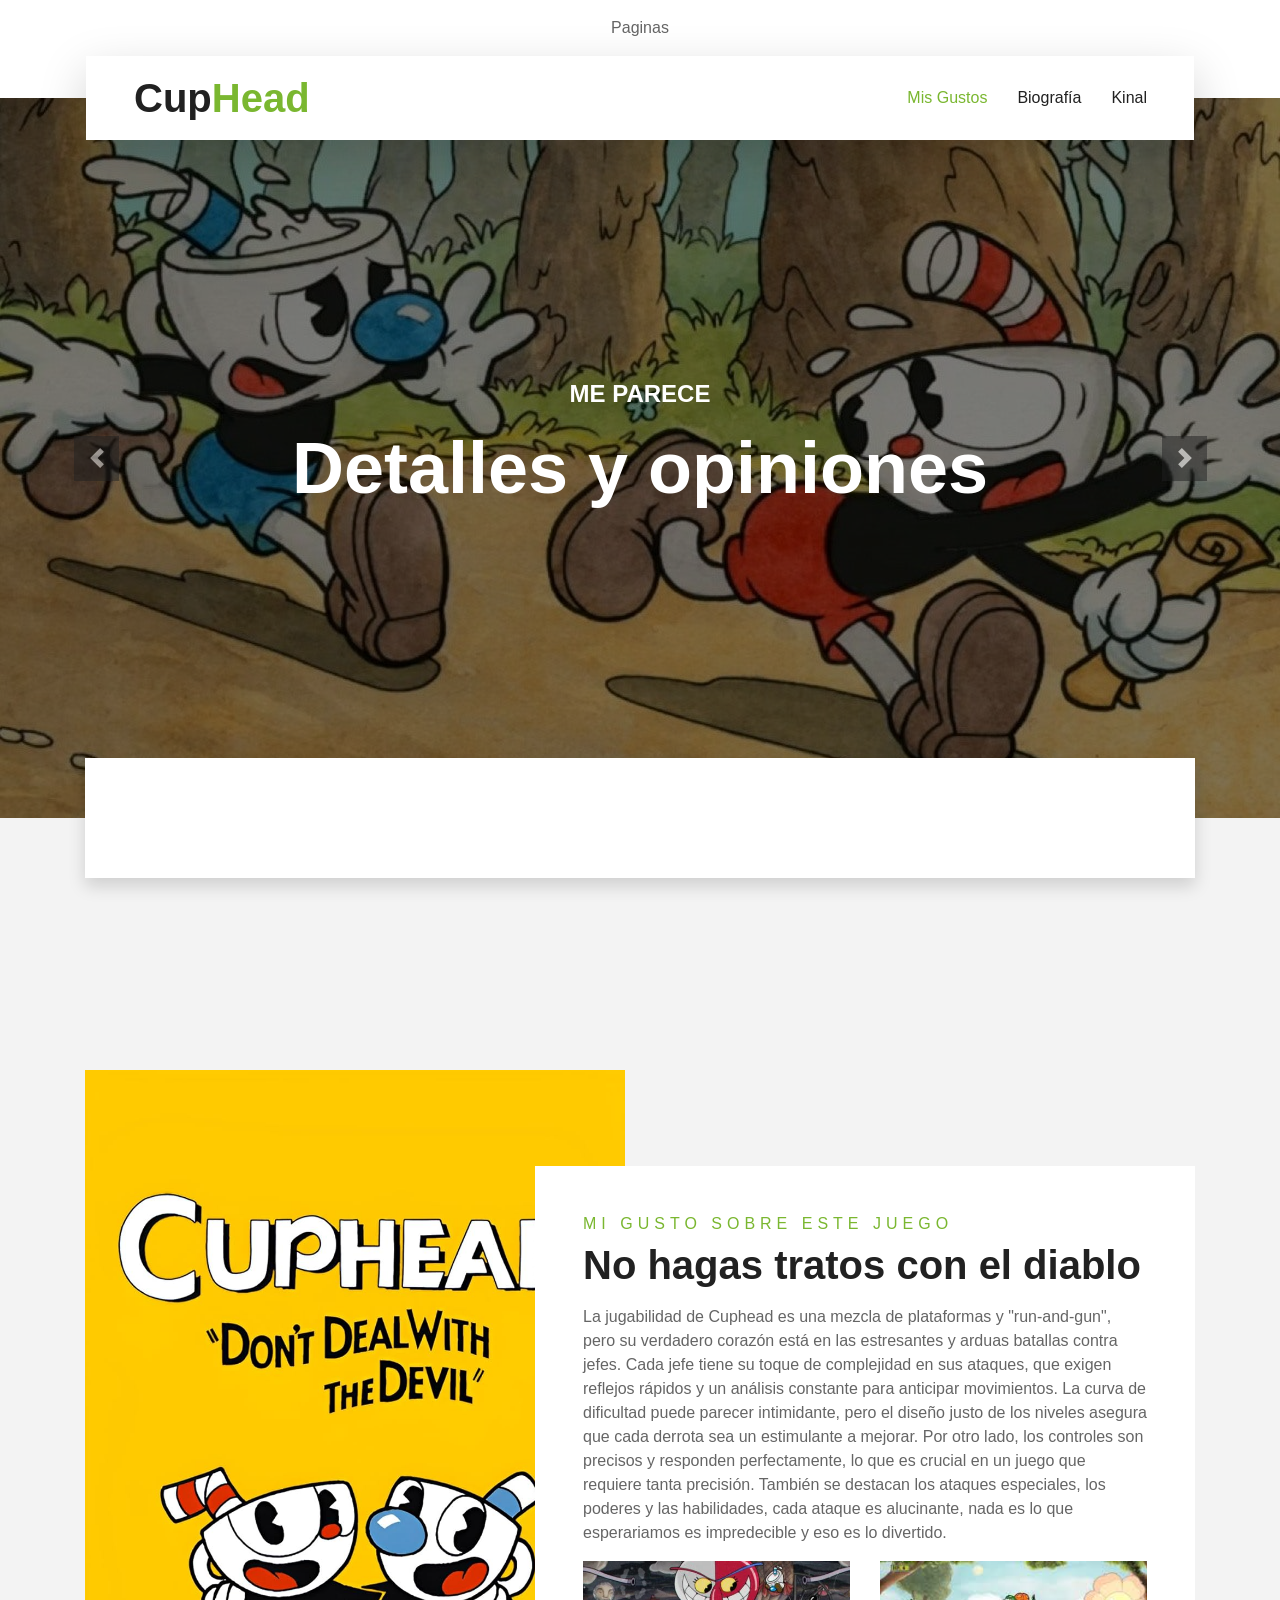
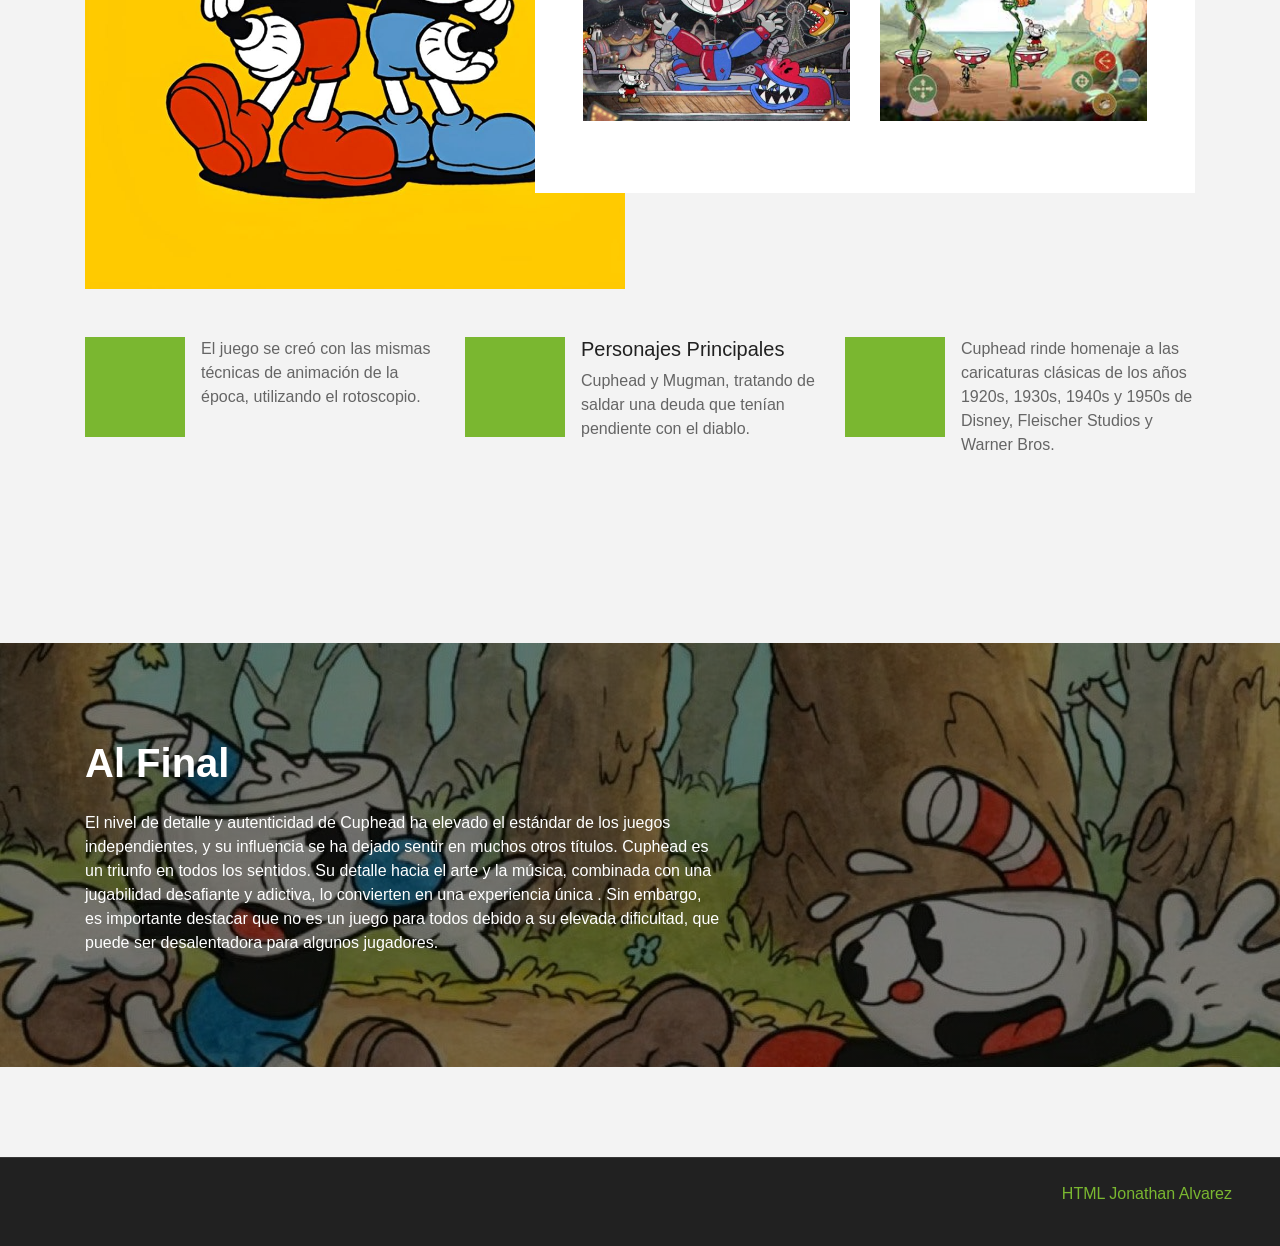
==== commit 3b27e2bb: "Pagina 1 al 100" ====
--- a/Pagina1.html
+++ b/Pagina1.html
@@ -2,31 +2,15 @@
 <html lang="en">
     <head>
         <meta charset="utf-8">
-        <title>TRAVELER - Free Travel Website Template</title>
+        <title>Pagina Principal</title>
         <meta content="width=device-width, initial-scale=1.0" name="viewport">
         <meta content="Free HTML Templates" name="keywords">
         <meta content="Free HTML Templates" name="description">
     
-        <!-- Favicon -->
-        <link href="img/favicon.ico" rel="icon">
-    
-        <!-- Google Web Fonts -->
-        <link rel="preconnect" href="https://fonts.gstatic.com">
-        <link href="https://fonts.googleapis.com/css2?family=Poppins:wght@400;500;600;700&display=swap" rel="stylesheet"> 
-    
-        <!-- Font Awesome -->
-        <link href="https://cdnjs.cloudflare.com/ajax/libs/font-awesome/5.10.0/css/all.min.css" rel="stylesheet">
-    
-        <!-- Libraries Stylesheet -->
-        <link href="lib/owlcarousel/assets/owl.carousel.min.css" rel="stylesheet">
-        <link href="lib/tempusdominus/css/tempusdominus-bootstrap-4.min.css" rel="stylesheet" />
-    
-        <!-- Customized Bootstrap Stylesheet -->
         <link href="css/style.css" rel="stylesheet">
     </head>
     
     <body>
-        <!-- Topbar Start -->
         <div class="container-fluid bg-light pt-3 d-none d-lg-block">
             <div class="container">
                 <div class="row">
@@ -41,10 +25,7 @@
                 </div>
             </div>
         </div>
-        <!-- Topbar End -->
     
-    
-        <!-- Navbar Start -->
         <div class="container-fluid position-relative nav-bar p-0">
             <div class="container-lg position-relative p-0 px-lg-3" style="z-index: 9;">
                 <nav class="navbar navbar-expand-lg bg-light navbar-light shadow-lg py-3 py-lg-0 pl-3 pl-lg-5">
@@ -57,17 +38,14 @@
                     <div class="collapse navbar-collapse justify-content-between px-3" id="navbarCollapse">
                         <div class="navbar-nav ml-auto py-0">
                             <a href="index.html" class="nav-item nav-link active">Mis Gustos</a>
-                            <a href="" class="nav-item nav-link">Biografía</a>
+                            <a href="Pagina2.html" class="nav-item nav-link">Biografía</a>
                             <a href="" class="nav-item nav-link">Kinal</a>
                         </div>
                     </div>
                 </nav>
             </div>
         </div>
-        <!-- Navbar End -->
-    
-    
-        <!-- Carousel Start -->
+
         <div class="container-fluid p-0">
             <div id="header-carousel" class="carousel slide" data-ride="carousel">
                 <div class="carousel-inner">
@@ -103,10 +81,7 @@
                 </a>
             </div>
         </div>
-        <!-- Carousel End -->
-    
-    
-    <!-- Booking Start -->
+
     <div class="container-fluid booking mt-5 pb-5">
         <div class="container pb-5">
             <div class="bg-light shadow" style="padding: 30px;">
@@ -143,10 +118,7 @@
             </div>
         </div>
     </div>
-    <!-- Booking End -->
-    
-    
-    <!-- About Start -->
+
     <div class="container-fluid py-5">
         <div class="container pt-5">
             <div class="row">
@@ -159,8 +131,8 @@
                     <div class="about-text bg-white p-4 p-lg-5 my-lg-5">
                         <h6 class="text-primary text-uppercase" style="letter-spacing: 5px;">Mi gusto sobre este Juego</h6>
                         <h1 class="mb-3">No hagas tratos con el diablo  </h1>
-                        <p>La jugabilidad de Cuphead es una mezcla de plataformas y "run-and-gun", pero su verdadero corazón está en las épicas batallas contra jefes. Cada jefe tiene patrones de ataque complejos y variados, que exigen reflejos rápidos y un análisis constante para anticipar movimientos. La curva de dificultad puede parecer intimidante, pero el diseño justo de los niveles asegura que cada derrota sea una lección que ayuda a mejorar.
-                            Por otro lado, los controles son precisos y responden perfectamente, lo que es crucial en un juego que requiere tanta precisión. También se destacan los ataques especiales, los poderes y las habilidades personalizables, que permiten cierta flexibilidad en el estilo de juego.</p>
+                        <p>La jugabilidad de Cuphead es una mezcla de plataformas y "run-and-gun", pero su verdadero corazón está en las estresantes y arduas batallas contra jefes. Cada jefe tiene su toque de complejidad en sus ataques, que exigen reflejos rápidos y un análisis constante para anticipar movimientos. La curva de dificultad puede parecer intimidante, pero el diseño justo de los niveles asegura que cada derrota sea un estimulante a mejorar.
+                            Por otro lado, los controles son precisos y responden perfectamente, lo que es crucial en un juego que requiere tanta precisión. También se destacan los ataques especiales, los poderes y las habilidades, cada ataque es alucinante, nada es lo que esperariamos es impredecible y eso es lo divertido.</p>
                         <div class="row mb-4">
                             <div class="col-6">
                                 <img class="img-fluid" src="img/about-1.webp" alt="">
@@ -174,21 +146,17 @@
             </div>
         </div>
     </div>
-    <!-- About End -->
-    
-    
-        <!-- Feature Start -->
+
         <div class="container-fluid pb-5">
             <div class="container pb-5">
                 <div class="row">
                     <div class="col-md-4">
                         <div class="d-flex mb-4 mb-lg-0">
                             <div class="d-flex flex-shrink-0 align-items-center justify-content-center bg-primary mr-3" style="height: 100px; width: 100px;">
-                                <i class="fa fa-2x fa-money-check-alt text-white"></i>
+                                <i class="fa fa-2x fa-globe text-white"></i>
                             </div>
                             <div class="d-flex flex-column">
-                                <h5 class="">Competitive Pricing</h5>
-                                <p class="m-0">Magna sit magna dolor duo dolor labore rebum amet elitr est diam sea</p>
+                                <p class="m-0">El juego se creó con las mismas técnicas de animación de la época, utilizando el rotoscopio.</p>
                             </div>
                         </div>
                     </div>
@@ -198,8 +166,8 @@
                                 <i class="fa fa-2x fa-award text-white"></i>
                             </div>
                             <div class="d-flex flex-column">
-                                <h5 class="">Best Services</h5>
-                                <p class="m-0">Magna sit magna dolor duo dolor labore rebum amet elitr est diam sea</p>
+                                <h5 class="">Personajes Principales</h5>
+                                <p class="m-0">Cuphead y Mugman, tratando de saldar una deuda que tenían pendiente con el diablo.</p>
                             </div>
                         </div>
                     </div>
@@ -209,39 +177,28 @@
                                 <i class="fa fa-2x fa-globe text-white"></i>
                             </div>
                             <div class="d-flex flex-column">
-                                <h5 class="">Worldwide Coverage</h5>
-                                <p class="m-0">Magna sit magna dolor duo dolor labore rebum amet elitr est diam sea</p>
-                            </div>
-                        </div>
-                    </div>
-                </div>
-            </div>
-        </div>
-        <!-- Feature End -->
-    
-        <!-- Registration Start -->
+                                <p class="m-0">Cuphead rinde homenaje a las caricaturas clásicas de los años 1920s, 1930s, 1940s y 1950s de Disney, Fleischer Studios y Warner Bros.</p>
+                            </div>
+                        </div>
+                    </div>
+                </div>
+            </div>
+        </div>
+
         <div class="container-fluid bg-registration py-5" style="margin: 90px 0;">
             <div class="container py-5">
                 <div class="row align-items-center">
                     <div class="col-lg-7 mb-5 mb-lg-0">
                         <div class="mb-4">
-                            <h1 class="text-white"> For Honeymoon</h1>
-                        </div>
-                        <p class="text-white">Invidunt lorem justo sanctus clita. Erat lorem labore ea, justo dolor lorem ipsum ut sed eos,
-                            ipsum et dolor kasd sit ea justo. Erat justo sed sed diam. Ea et erat ut sed diam sea ipsum est
-                            dolor</p>
+                            <h1 class="text-white">Al Final</h1>
+                        </div>
+                        <p class="text-white">El nivel de detalle y autenticidad de Cuphead ha elevado el estándar de los juegos independientes, y su influencia
+                            se ha dejado sentir en muchos otros títulos. Cuphead es un triunfo en todos los sentidos. Su detalle hacia el arte y la música,
+                            combinada con una jugabilidad desafiante y adictiva, lo convierten en una experiencia única . 
+                            Sin embargo, es importante destacar que no es un juego para todos debido a 
+                            su elevada dificultad, que puede ser desalentadora para algunos jugadores.</p>
                             <ul class="list-inline text-white m-0">
-                                <li class="py-2"><i ></i></li>
-                                <li class="py-2"><i ></i></li>
-                                <li class="py-2"><i ></i></li>
-                                <li class="py-2"><i ></i></li>
-                                <li class="py-2"><i ></i></li>
-                                <li class="py-2"><i ></i></li>
-                                <li class="py-2"><i ></i></li>
-                                <li class="py-2"><i ></i></li>
-                                <li class="py-2"><i ></i></li>
-                                <li class="py-2"><i ></i></li>
-                                <li class="py-2"><i ></i></li>
+                                <li class="py-11"><i ></i></li>
                             </ul>
                     </div>
                     <div class="col-lg-5">
@@ -250,9 +207,6 @@
                 </div>
             </div>
         </div>
-        <!-- Registration End -->
-    
-        <!-- Footer Start -->
          
         <div class="container-fluid bg-dark text-white border-top py-4 px-sm-3 px-md-5" style="border-color: rgba(256, 256, 256, .1) !important;">
             <div class="row">
@@ -264,26 +218,5 @@
                 </div>
             </div>
         </div>
-        <!-- Footer End -->
-    
-    
-        <!-- Back to Top -->
-        <a href="#" class="btn btn-lg btn-primary btn-lg-square back-to-top"><i class="fa fa-angle-double-up"></i></a>
-
-        <!-- JavaScript Libraries -->
-        <script src="https://code.jquery.com/jquery-3.4.1.min.js"></script>
-        <script src="https://stackpath.bootstrapcdn.com/bootstrap/4.4.1/js/bootstrap.bundle.min.js"></script>
-        <script src="lib/easing/easing.min.js"></script>
-        <script src="lib/owlcarousel/owl.carousel.min.js"></script>
-        <script src="lib/tempusdominus/js/moment.min.js"></script>
-        <script src="lib/tempusdominus/js/moment-timezone.min.js"></script>
-        <script src="lib/tempusdominus/js/tempusdominus-bootstrap-4.min.js"></script>
-    
-        <!-- Contact Javascript File -->
-        <script src="mail/jqBootstrapValidation.min.js"></script>
-        <script src="mail/contact.js"></script>
-    
-        <!-- Template Javascript -->
-        <script src="js/main.js"></script>
     </body>
 </html>
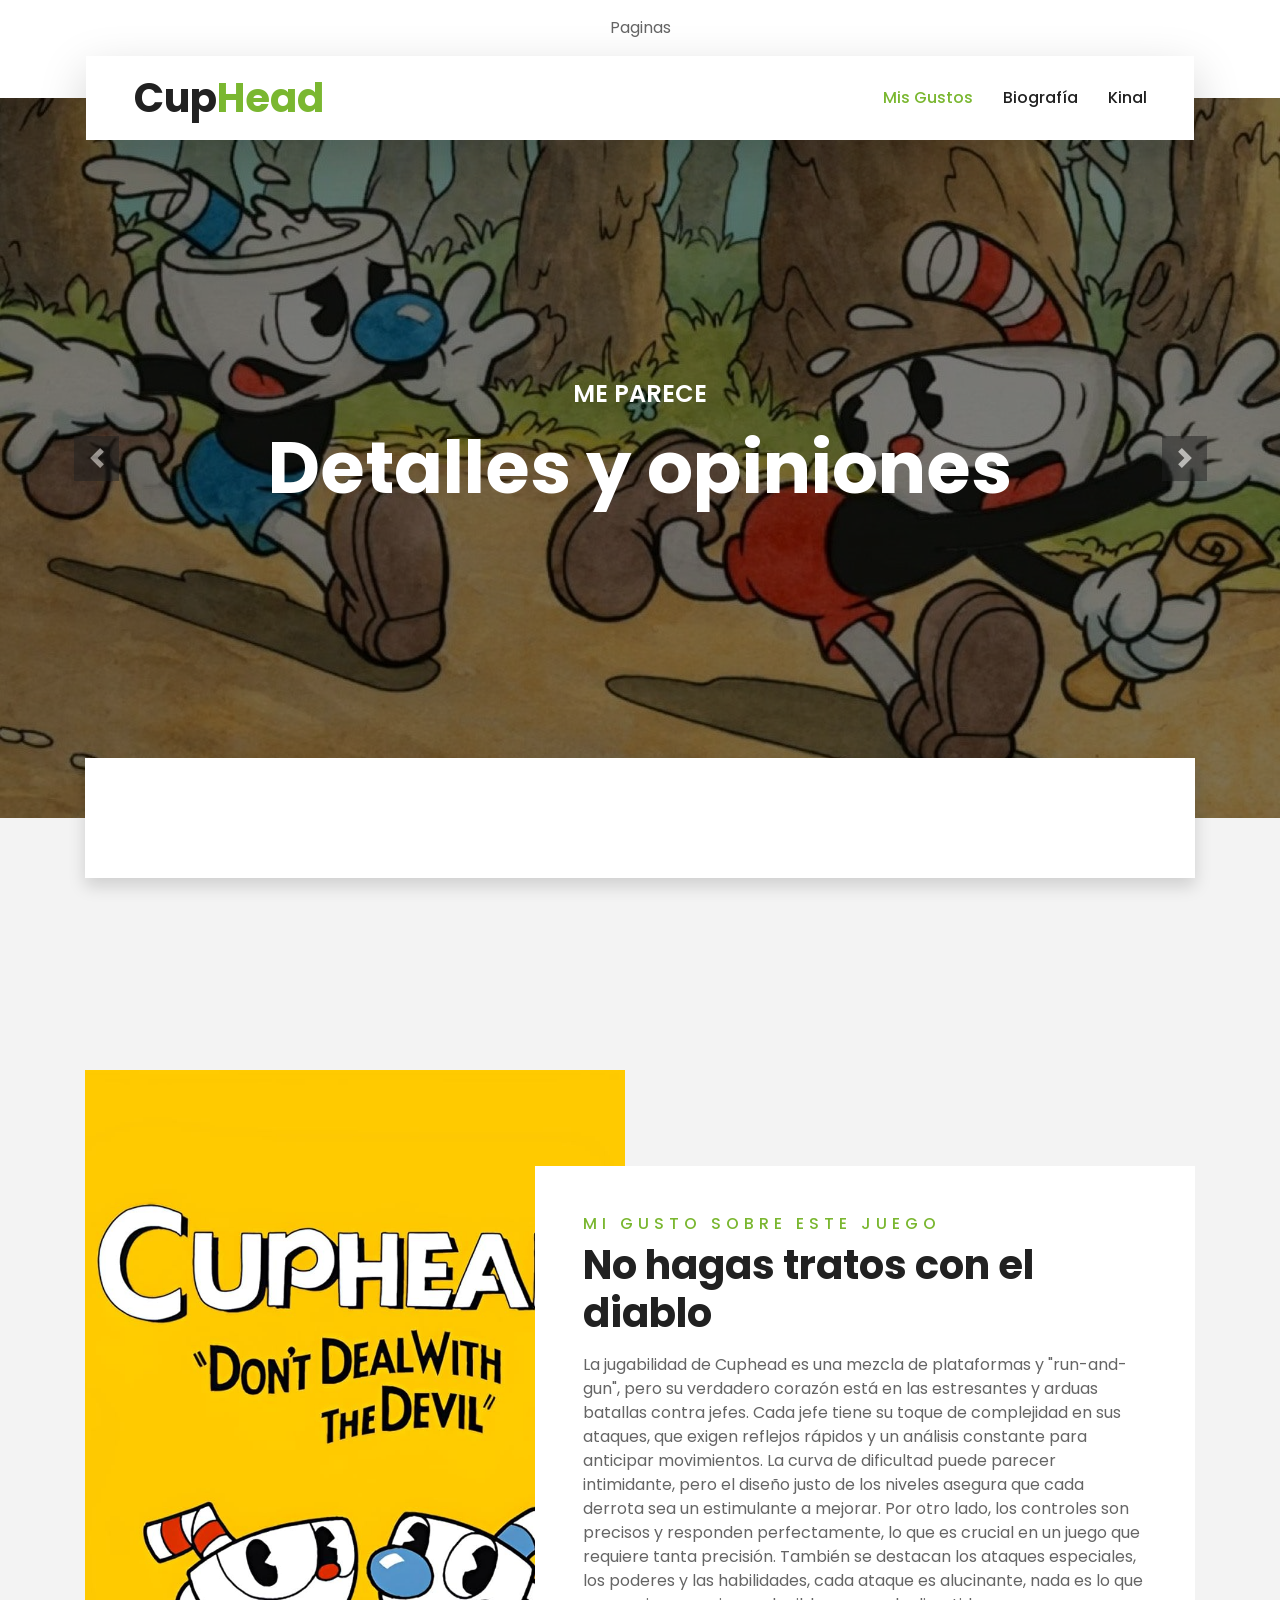
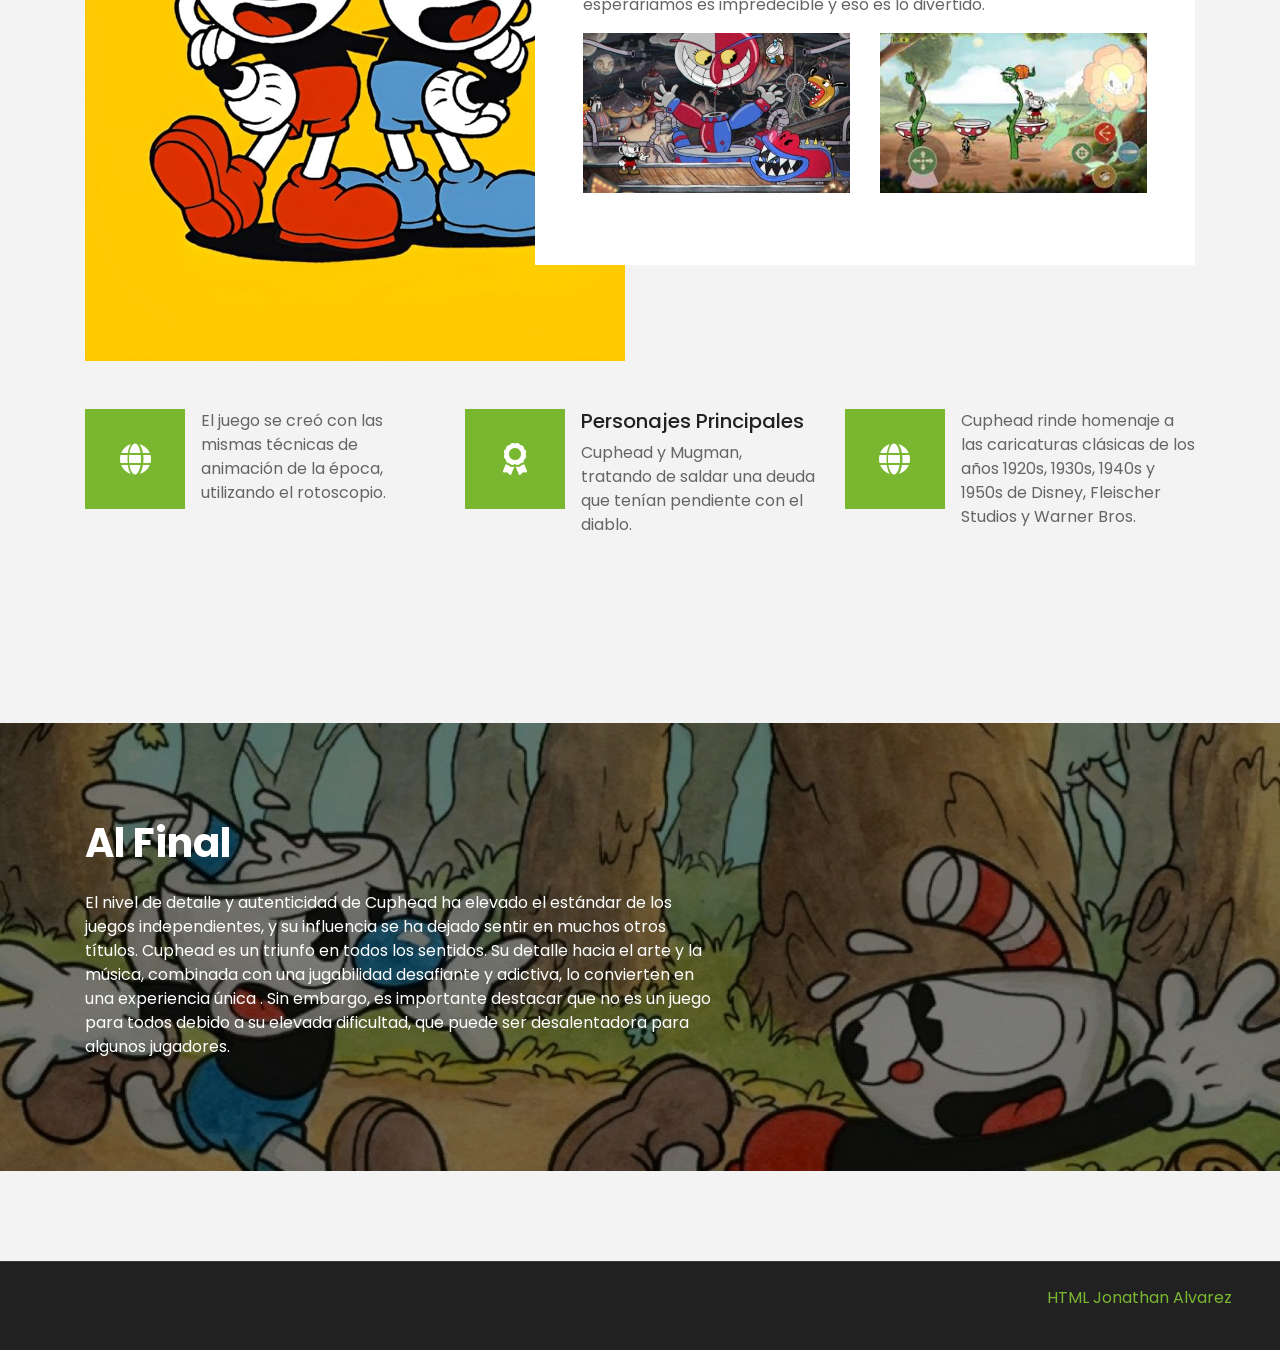
==== commit 3eb52c86: "Pagina 1 Completa" ====
--- a/Pagina1.html
+++ b/Pagina1.html
@@ -6,6 +6,16 @@
         <meta content="width=device-width, initial-scale=1.0" name="viewport">
         <meta content="Free HTML Templates" name="keywords">
         <meta content="Free HTML Templates" name="description">
+
+        <link href="img/favicon.ico" rel="icon">
+
+        <link rel="preconnect" href="https://fonts.gstatic.com">
+        <link href="https://fonts.googleapis.com/css2?family=Poppins:wght@400;500;600;700&display=swap" rel="stylesheet"> 
+    
+        <link href="https://cdnjs.cloudflare.com/ajax/libs/font-awesome/5.10.0/css/all.min.css" rel="stylesheet">
+    
+        <link href="lib/owlcarousel/assets/owl.carousel.min.css" rel="stylesheet">
+        <link href="lib/tempusdominus/css/tempusdominus-bootstrap-4.min.css" rel="stylesheet" />
     
         <link href="css/style.css" rel="stylesheet">
     </head>
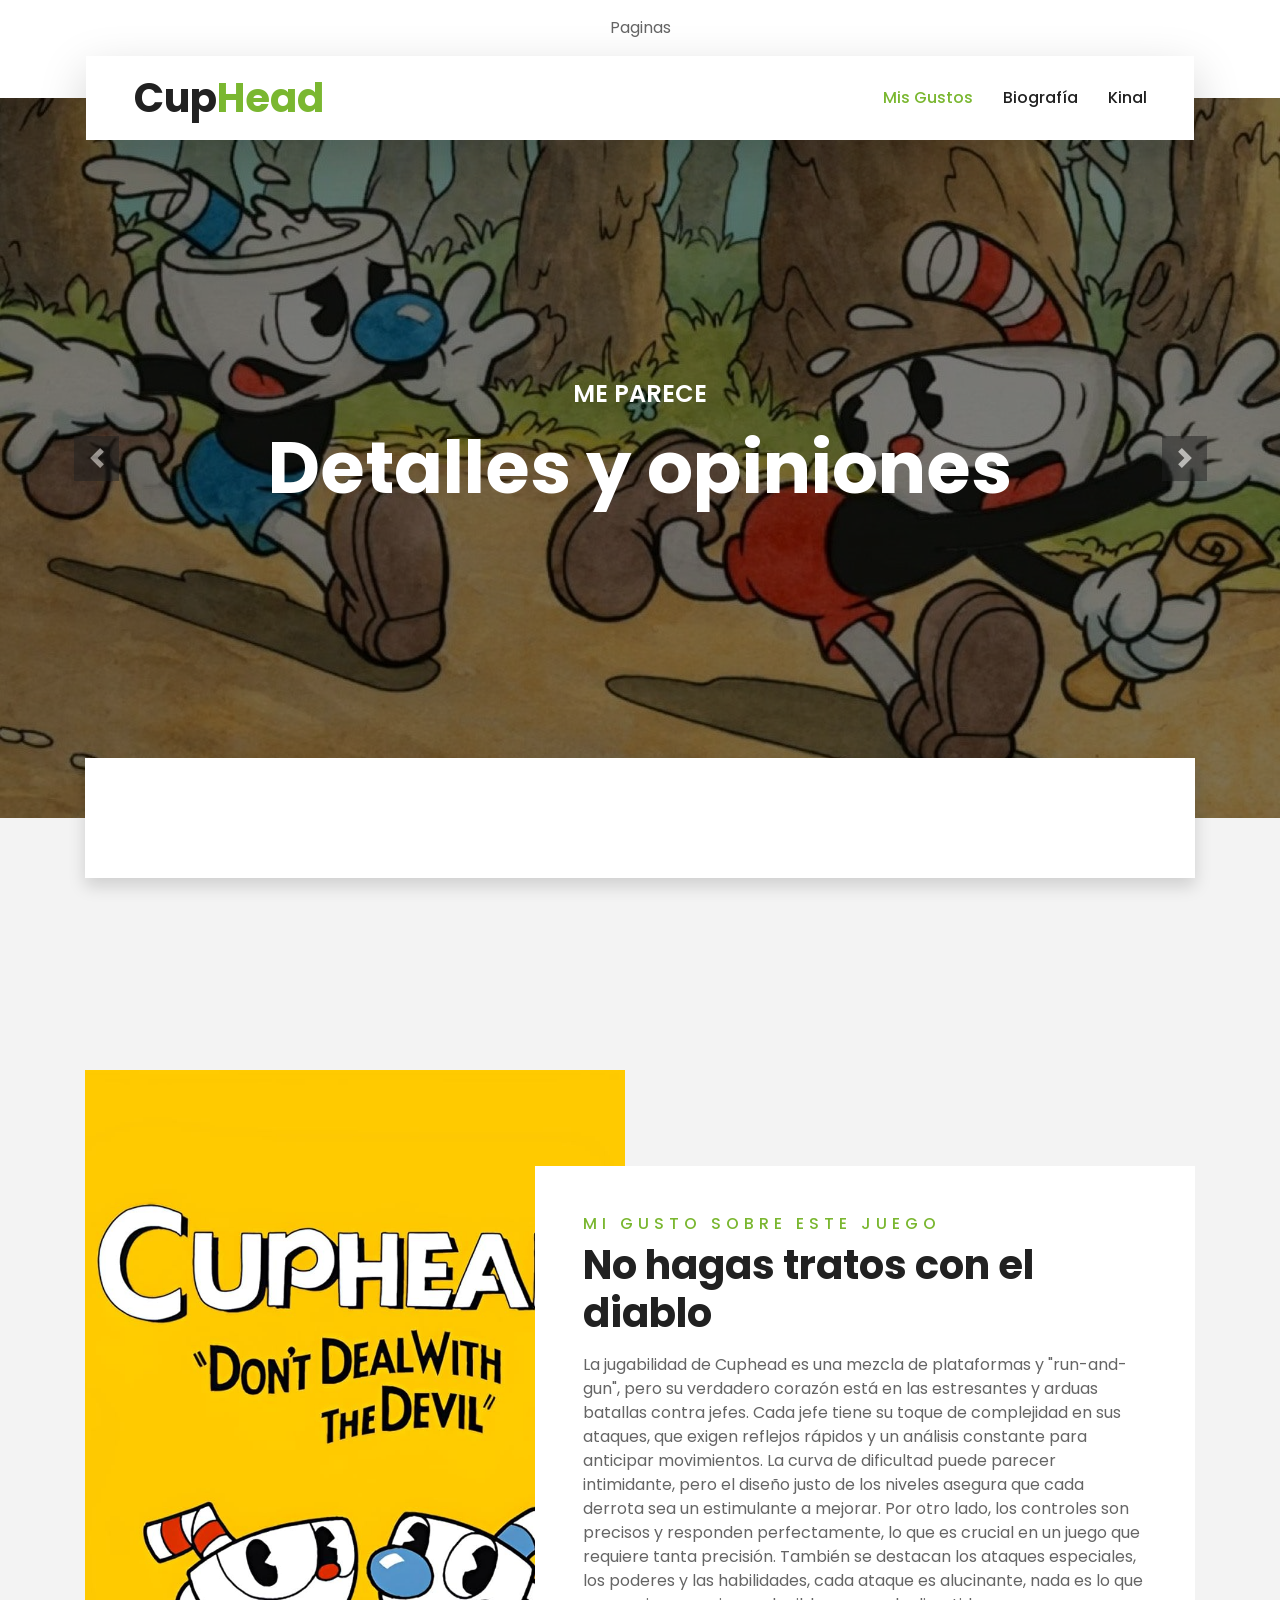
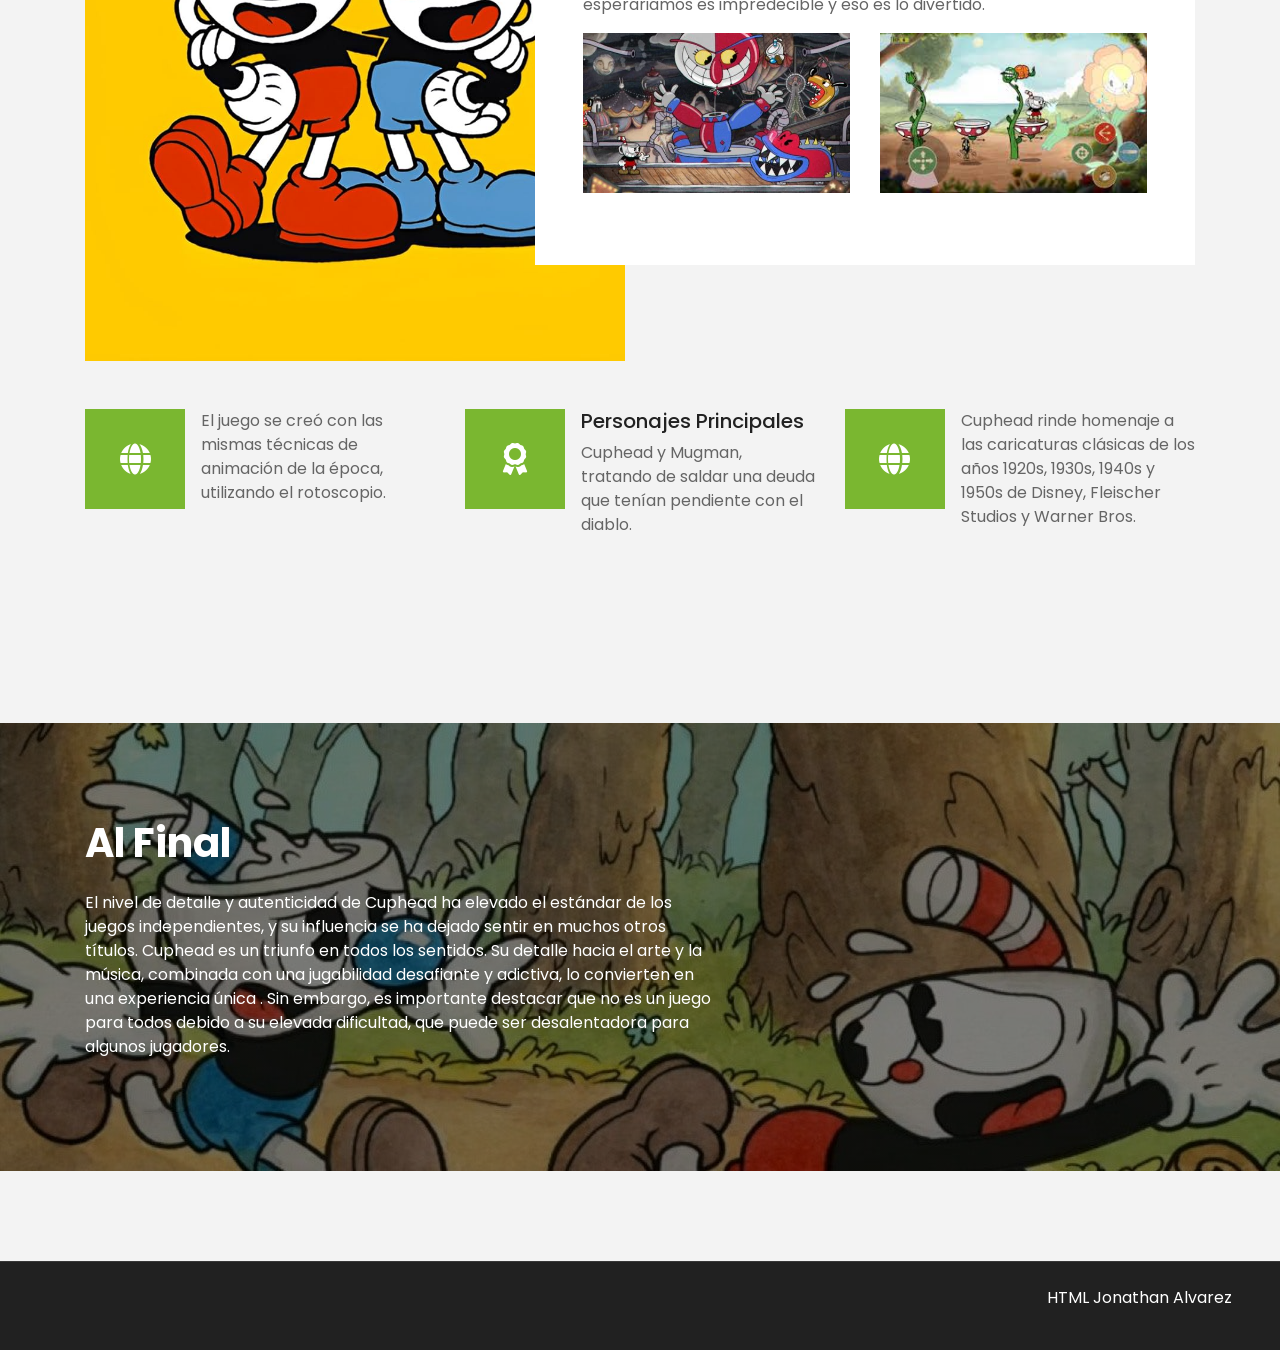
==== commit 0b79e07b: "Cambios de pagina en casa" ====
--- a/Pagina1.html
+++ b/Pagina1.html
@@ -1,5 +1,5 @@
 <!DOCTYPE html>
-<html lang="en">
+<html lang="EN">
     <head>
         <meta charset="utf-8">
         <title>Pagina Principal</title>
@@ -17,7 +17,7 @@
         <link href="lib/owlcarousel/assets/owl.carousel.min.css" rel="stylesheet">
         <link href="lib/tempusdominus/css/tempusdominus-bootstrap-4.min.css" rel="stylesheet" />
     
-        <link href="css/style.css" rel="stylesheet">
+        <link href="assets/css/style.css" rel="stylesheet">
     </head>
     
     <body>
@@ -47,8 +47,8 @@
                     </button>
                     <div class="collapse navbar-collapse justify-content-between px-3" id="navbarCollapse">
                         <div class="navbar-nav ml-auto py-0">
-                            <a href="index.html" class="nav-item nav-link active">Mis Gustos</a>
-                            <a href="Pagina2.html" class="nav-item nav-link">Biografía</a>
+                            <a href="pagina1.html" class="nav-item nav-link active">Mis Gustos</a>
+                            <a href="pagina2.html" class="nav-item nav-link">Biografía</a>
                             <a href="" class="nav-item nav-link">Kinal</a>
                         </div>
                     </div>
@@ -60,7 +60,7 @@
             <div id="header-carousel" class="carousel slide" data-ride="carousel">
                 <div class="carousel-inner">
                     <div class="carousel-item active">
-                        <img class="w-100" src="img/carousel-1.jpg" alt="Image">
+                        <img class="w-100" src="assets/img/carousel-1.jpg" alt="Image">
                         <div class="carousel-caption d-flex flex-column align-items-center justify-content-center">
                             <div class="p-3" style="max-width: 900px;">
                                 <h4 class="text-white text-uppercase mb-md-3">Me parece</h4>
@@ -70,7 +70,7 @@
                         </div>
                     </div>
                     <div class="carousel-item">
-                        <img class="w-100" src="img/carousel-2.jpg" alt="Image">
+                        <img class="w-100" src="assets/img/carousel-2.jpg" alt="Image">
                         <div class="carousel-caption d-flex flex-column align-items-center justify-content-center">
                             <div class="p-3" style="max-width: 900px;">
                                 <h4 class="text-white text-uppercase mb-md-3">Me parece</h4>
@@ -134,7 +134,7 @@
             <div class="row">
                 <div class="col-lg-6" style="min-height: 500px;">
                     <div class="position-relative h-100">
-                        <img class="position-absolute w-100 h-100" src="img/about.jpg" style="object-fit: cover;">
+                        <img class="position-absolute w-100 h-100" src="assets/img/about.jpg" style="object-fit: cover;">
                     </div>
                 </div>
                 <div class="col-lg-6 pt-5 pb-lg-5">
@@ -145,10 +145,10 @@
                             Por otro lado, los controles son precisos y responden perfectamente, lo que es crucial en un juego que requiere tanta precisión. También se destacan los ataques especiales, los poderes y las habilidades, cada ataque es alucinante, nada es lo que esperariamos es impredecible y eso es lo divertido.</p>
                         <div class="row mb-4">
                             <div class="col-6">
-                                <img class="img-fluid" src="img/about-1.webp" alt="">
+                                <img class="img-fluid" src="assets/img/about-1.webp" alt="">
                             </div>
                             <div class="col-6">
-                                <img class="img-fluid" src="img/about-2.jpg" alt="">
+                                <img class="img-fluid" src="assets/img/about-2.jpg" alt="">
                             </div>
                         </div> 
                     </div>
@@ -223,7 +223,7 @@
                 <div class="col-lg-6 text-center text-md-left mb-3 mb-md-0">
                 </div>
                 <div class="col-lg-6 text-center text-md-right">
-                    <p> <a href="https://htmlcodex.com">HTML Jonathan Alvarez</a>
+                    <p> HTML Jonathan Alvarez
                     </p>
                 </div>
             </div>
--- a/assets/css/style.css
+++ b/assets/css/style.css
@@ -0,0 +1,9771 @@
+/******* Bootstrap Theming ********/
+/*!
+ * Bootstrap v4.5.3 (https://getbootstrap.com/)
+ * Copyright 2011-2020 The Bootstrap Authors
+ * Copyright 2011-2020 Twitter, Inc.
+ * Licensed under MIT (https://github.com/twbs/bootstrap/blob/main/LICENSE)
+ */
+ :root {
+    --blue: #007bff;
+    --indigo: #6610f2;
+    --purple: #6f42c1;
+    --pink: #e83e8c;
+    --red: #dc3545;
+    --orange: #fd7e14;
+    --yellow: #ffc107;
+    --green: #28a745;
+    --teal: #20c997;
+    --cyan: #17a2b8;
+    --white: #fff;
+    --gray: #6c757d;
+    --gray-dark: #343a40;
+    --primary: #7AB730;
+    --secondary: #f4faec;
+    --success: #28a745;
+    --info: #17a2b8;
+    --warning: #ffc107;
+    --danger: #dc3545;
+    --light: #FFFFFF;
+    --dark: #212121;
+    --breakpoint-xs: 0;
+    --breakpoint-sm: 576px;
+    --breakpoint-md: 768px;
+    --breakpoint-lg: 992px;
+    --breakpoint-xl: 1200px;
+    --font-family-sans-serif: "Poppins", sans-serif;
+    --font-family-monospace: SFMono-Regular, Menlo, Monaco, Consolas, "Liberation Mono", "Courier New", monospace;
+  }
+  
+  *,
+  *::before,
+  *::after {
+    box-sizing: border-box;
+  }
+  
+  html {
+    font-family: sans-serif;
+    line-height: 1.15;
+    -webkit-text-size-adjust: 100%;
+    -webkit-tap-highlight-color: rgba(0, 0, 0, 0);
+  }
+  
+  article, aside, figcaption, figure, footer, header, hgroup, main, nav, section {
+    display: block;
+  }
+  
+  body {
+    margin: 0;
+    font-family: "Poppins", sans-serif;
+    font-size: 1rem;
+    font-weight: 400;
+    line-height: 1.5;
+    color: #656565;
+    text-align: left;
+    background-color: #F3F3F3;
+  }
+  
+  [tabindex="-1"]:focus:not(:focus-visible) {
+    outline: 0 !important;
+  }
+  
+  hr {
+    box-sizing: content-box;
+    height: 0;
+    overflow: visible;
+  }
+  
+  h1, h2, h3, h4, h5, h6 {
+    margin-top: 0;
+    margin-bottom: 0.5rem;
+  }
+  
+  p {
+    margin-top: 0;
+    margin-bottom: 1rem;
+  }
+  
+  abbr[title],
+  abbr[data-original-title] {
+    text-decoration: underline;
+    text-decoration: underline dotted;
+    cursor: help;
+    border-bottom: 0;
+    text-decoration-skip-ink: none;
+  }
+  
+  address {
+    margin-bottom: 1rem;
+    font-style: normal;
+    line-height: inherit;
+  }
+  
+  ol,
+  ul,
+  dl {
+    margin-top: 0;
+    margin-bottom: 1rem;
+  }
+  
+  ol ol,
+  ul ul,
+  ol ul,
+  ul ol {
+    margin-bottom: 0;
+  }
+  
+  dt {
+    font-weight: 700;
+  }
+  
+  dd {
+    margin-bottom: .5rem;
+    margin-left: 0;
+  }
+  
+  blockquote {
+    margin: 0 0 1rem;
+  }
+  
+  b,
+  strong {
+    font-weight: bolder;
+  }
+  
+  small {
+    font-size: 80%;
+  }
+  
+  sub,
+  sup {
+    position: relative;
+    font-size: 75%;
+    line-height: 0;
+    vertical-align: baseline;
+  }
+  
+  sub {
+    bottom: -.25em;
+  }
+  
+  sup {
+    top: -.5em;
+  }
+  
+  a {
+    color: #7AB730;
+    text-decoration: none;
+    background-color: transparent;
+  }
+  
+  a:hover {
+    color: #527a20;
+    text-decoration: underline;
+  }
+  
+  a:not([href]):not([class]) {
+    color: inherit;
+    text-decoration: none;
+  }
+  
+  a:not([href]):not([class]):hover {
+    color: inherit;
+    text-decoration: none;
+  }
+  
+  pre,
+  code,
+  kbd,
+  samp {
+    font-family: SFMono-Regular, Menlo, Monaco, Consolas, "Liberation Mono", "Courier New", monospace;
+    font-size: 1em;
+  }
+  
+  pre {
+    margin-top: 0;
+    margin-bottom: 1rem;
+    overflow: auto;
+    -ms-overflow-style: scrollbar;
+  }
+  
+  figure {
+    margin: 0 0 1rem;
+  }
+  
+  img {
+    vertical-align: middle;
+    border-style: none;
+  }
+  
+  svg {
+    overflow: hidden;
+    vertical-align: middle;
+  }
+  
+  table {
+    border-collapse: collapse;
+  }
+  
+  caption {
+    padding-top: 0.75rem;
+    padding-bottom: 0.75rem;
+    color: #6c757d;
+    text-align: left;
+    caption-side: bottom;
+  }
+  
+  th {
+    text-align: inherit;
+    text-align: -webkit-match-parent;
+  }
+  
+  label {
+    display: inline-block;
+    margin-bottom: 0.5rem;
+  }
+  
+  button {
+    border-radius: 0;
+  }
+  
+  button:focus {
+    outline: 1px dotted;
+    outline: 5px auto -webkit-focus-ring-color;
+  }
+  
+  input,
+  button,
+  select,
+  optgroup,
+  textarea {
+    margin: 0;
+    font-family: inherit;
+    font-size: inherit;
+    line-height: inherit;
+  }
+  
+  button,
+  input {
+    overflow: visible;
+  }
+  
+  button,
+  select {
+    text-transform: none;
+  }
+  
+  [role="button"] {
+    cursor: pointer;
+  }
+  
+  select {
+    word-wrap: normal;
+  }
+  
+  button,
+  [type="button"],
+  [type="reset"],
+  [type="submit"] {
+    -webkit-appearance: button;
+  }
+  
+  button:not(:disabled),
+  [type="button"]:not(:disabled),
+  [type="reset"]:not(:disabled),
+  [type="submit"]:not(:disabled) {
+    cursor: pointer;
+  }
+  
+  button::-moz-focus-inner,
+  [type="button"]::-moz-focus-inner,
+  [type="reset"]::-moz-focus-inner,
+  [type="submit"]::-moz-focus-inner {
+    padding: 0;
+    border-style: none;
+  }
+  
+  input[type="radio"],
+  input[type="checkbox"] {
+    box-sizing: border-box;
+    padding: 0;
+  }
+  
+  textarea {
+    overflow: auto;
+    resize: vertical;
+  }
+  
+  fieldset {
+    min-width: 0;
+    padding: 0;
+    margin: 0;
+    border: 0;
+  }
+  
+  legend {
+    display: block;
+    width: 100%;
+    max-width: 100%;
+    padding: 0;
+    margin-bottom: .5rem;
+    font-size: 1.5rem;
+    line-height: inherit;
+    color: inherit;
+    white-space: normal;
+  }
+  
+  @media (max-width: 1200px) {
+    legend {
+      font-size: calc(1.275rem + 0.3vw) ;
+    }
+  }
+  
+  progress {
+    vertical-align: baseline;
+  }
+  
+  [type="number"]::-webkit-inner-spin-button,
+  [type="number"]::-webkit-outer-spin-button {
+    height: auto;
+  }
+  
+  [type="search"] {
+    outline-offset: -2px;
+    -webkit-appearance: none;
+  }
+  
+  [type="search"]::-webkit-search-decoration {
+    -webkit-appearance: none;
+  }
+  
+  ::-webkit-file-upload-button {
+    font: inherit;
+    -webkit-appearance: button;
+  }
+  
+  output {
+    display: inline-block;
+  }
+  
+  summary {
+    display: list-item;
+    cursor: pointer;
+  }
+  
+  template {
+    display: none;
+  }
+  
+  [hidden] {
+    display: none !important;
+  }
+  
+  h1, h2, h3, h4, h5, h6,
+  .h1, .h2, .h3, .h4, .h5, .h6 {
+    margin-bottom: 0.5rem;
+    font-weight: 500;
+    line-height: 1.2;
+    color: #212121;
+  }
+  
+  h1, .h1 {
+    font-size: 2.5rem;
+  }
+  
+  @media (max-width: 1200px) {
+    h1, .h1 {
+      font-size: calc(1.375rem + 1.5vw) ;
+    }
+  }
+  
+  h2, .h2 {
+    font-size: 2rem;
+  }
+  
+  @media (max-width: 1200px) {
+    h2, .h2 {
+      font-size: calc(1.325rem + 0.9vw) ;
+    }
+  }
+  
+  h3, .h3 {
+    font-size: 1.75rem;
+  }
+  
+  @media (max-width: 1200px) {
+    h3, .h3 {
+      font-size: calc(1.3rem + 0.6vw) ;
+    }
+  }
+  
+  h4, .h4 {
+    font-size: 1.5rem;
+  }
+  
+  @media (max-width: 1200px) {
+    h4, .h4 {
+      font-size: calc(1.275rem + 0.3vw) ;
+    }
+  }
+  
+  h5, .h5 {
+    font-size: 1.25rem;
+  }
+  
+  h6, .h6 {
+    font-size: 1rem;
+  }
+  
+  .lead {
+    font-size: 1.25rem;
+    font-weight: 300;
+  }
+  
+  .display-1 {
+    font-size: 6rem;
+    font-weight: 300;
+    line-height: 1.2;
+  }
+  
+  @media (max-width: 1200px) {
+    .display-1 {
+      font-size: calc(1.725rem + 5.7vw) ;
+    }
+  }
+  
+  .display-2 {
+    font-size: 5.5rem;
+    font-weight: 300;
+    line-height: 1.2;
+  }
+  
+  @media (max-width: 1200px) {
+    .display-2 {
+      font-size: calc(1.675rem + 5.1vw) ;
+    }
+  }
+  
+  .display-3 {
+    font-size: 4.5rem;
+    font-weight: 300;
+    line-height: 1.2;
+  }
+  
+  @media (max-width: 1200px) {
+    .display-3 {
+      font-size: calc(1.575rem + 3.9vw) ;
+    }
+  }
+  
+  .display-4 {
+    font-size: 3.5rem;
+    font-weight: 300;
+    line-height: 1.2;
+  }
+  
+  @media (max-width: 1200px) {
+    .display-4 {
+      font-size: calc(1.475rem + 2.7vw) ;
+    }
+  }
+  
+  hr {
+    margin-top: 1rem;
+    margin-bottom: 1rem;
+    border: 0;
+    border-top: 1px solid rgba(0, 0, 0, 0.1);
+  }
+  
+  small,
+  .small {
+    font-size: 80%;
+    font-weight: 400;
+  }
+  
+  mark,
+  .mark {
+    padding: 0.2em;
+    background-color: #fcf8e3;
+  }
+  
+  .list-unstyled {
+    padding-left: 0;
+    list-style: none;
+  }
+  
+  .list-inline {
+    padding-left: 0;
+    list-style: none;
+  }
+  
+  .list-inline-item {
+    display: inline-block;
+  }
+  
+  .list-inline-item:not(:last-child) {
+    margin-right: 0.5rem;
+  }
+  
+  .initialism {
+    font-size: 90%;
+    text-transform: uppercase;
+  }
+  
+  .blockquote {
+    margin-bottom: 1rem;
+    font-size: 1.25rem;
+  }
+  
+  .blockquote-footer {
+    display: block;
+    font-size: 80%;
+    color: #6c757d;
+  }
+  
+  .blockquote-footer::before {
+    content: "\2014\00A0";
+  }
+  
+  .img-fluid {
+    max-width: 100%;
+    height: auto;
+  }
+  
+  .img-thumbnail {
+    padding: 0.25rem;
+    background-color: #F3F3F3;
+    border: 1px solid #dee2e6;
+    max-width: 100%;
+    height: auto;
+  }
+  
+  .figure {
+    display: inline-block;
+  }
+  
+  .figure-img {
+    margin-bottom: 0.5rem;
+    line-height: 1;
+  }
+  
+  .figure-caption {
+    font-size: 90%;
+    color: #6c757d;
+  }
+  
+  code {
+    font-size: 87.5%;
+    color: #e83e8c;
+    word-wrap: break-word;
+  }
+  
+  a > code {
+    color: inherit;
+  }
+  
+  kbd {
+    padding: 0.2rem 0.4rem;
+    font-size: 87.5%;
+    color: #fff;
+    background-color: #212529;
+  }
+  
+  kbd kbd {
+    padding: 0;
+    font-size: 100%;
+    font-weight: 700;
+  }
+  
+  pre {
+    display: block;
+    font-size: 87.5%;
+    color: #212529;
+  }
+  
+  pre code {
+    font-size: inherit;
+    color: inherit;
+    word-break: normal;
+  }
+  
+  .pre-scrollable {
+    max-height: 340px;
+    overflow-y: scroll;
+  }
+  
+  .container,
+  .container-fluid,
+  .container-sm,
+  .container-md,
+  .container-lg,
+  .container-xl {
+    width: 100%;
+    padding-right: 15px;
+    padding-left: 15px;
+    margin-right: auto;
+    margin-left: auto;
+  }
+  
+  @media (min-width: 576px) {
+    .container, .container-sm {
+      max-width: 540px;
+    }
+  }
+  
+  @media (min-width: 768px) {
+    .container, .container-sm, .container-md {
+      max-width: 720px;
+    }
+  }
+  
+  @media (min-width: 992px) {
+    .container, .container-sm, .container-md, .container-lg {
+      max-width: 960px;
+    }
+  }
+  
+  @media (min-width: 1200px) {
+    .container, .container-sm, .container-md, .container-lg, .container-xl {
+      max-width: 1140px;
+    }
+  }
+  
+  .row {
+    display: flex;
+    flex-wrap: wrap;
+    margin-right: -15px;
+    margin-left: -15px;
+  }
+  
+  .no-gutters {
+    margin-right: 0;
+    margin-left: 0;
+  }
+  
+  .no-gutters > .col,
+  .no-gutters > [class*="col-"] {
+    padding-right: 0;
+    padding-left: 0;
+  }
+  
+  .col-1, .col-2, .col-3, .col-4, .col-5, .col-6, .col-7, .col-8, .col-9, .col-10, .col-11, .col-12, .col,
+  .col-auto, .col-sm-1, .col-sm-2, .col-sm-3, .col-sm-4, .col-sm-5, .col-sm-6, .col-sm-7, .col-sm-8, .col-sm-9, .col-sm-10, .col-sm-11, .col-sm-12, .col-sm,
+  .col-sm-auto, .col-md-1, .col-md-2, .col-md-3, .col-md-4, .col-md-5, .col-md-6, .col-md-7, .col-md-8, .col-md-9, .col-md-10, .col-md-11, .col-md-12, .col-md,
+  .col-md-auto, .col-lg-1, .col-lg-2, .col-lg-3, .col-lg-4, .col-lg-5, .col-lg-6, .col-lg-7, .col-lg-8, .col-lg-9, .col-lg-10, .col-lg-11, .col-lg-12, .col-lg,
+  .col-lg-auto, .col-xl-1, .col-xl-2, .col-xl-3, .col-xl-4, .col-xl-5, .col-xl-6, .col-xl-7, .col-xl-8, .col-xl-9, .col-xl-10, .col-xl-11, .col-xl-12, .col-xl,
+  .col-xl-auto {
+    position: relative;
+    width: 100%;
+    padding-right: 15px;
+    padding-left: 15px;
+  }
+  
+  .col {
+    flex-basis: 0;
+    flex-grow: 1;
+    max-width: 100%;
+  }
+  
+  .row-cols-1 > * {
+    flex: 0 0 100%;
+    max-width: 100%;
+  }
+  
+  .row-cols-2 > * {
+    flex: 0 0 50%;
+    max-width: 50%;
+  }
+  
+  .row-cols-3 > * {
+    flex: 0 0 33.33333%;
+    max-width: 33.33333%;
+  }
+  
+  .row-cols-4 > * {
+    flex: 0 0 25%;
+    max-width: 25%;
+  }
+  
+  .row-cols-5 > * {
+    flex: 0 0 20%;
+    max-width: 20%;
+  }
+  
+  .row-cols-6 > * {
+    flex: 0 0 16.66667%;
+    max-width: 16.66667%;
+  }
+  
+  .col-auto {
+    flex: 0 0 auto;
+    width: auto;
+    max-width: 100%;
+  }
+  
+  .col-1 {
+    flex: 0 0 8.33333%;
+    max-width: 8.33333%;
+  }
+  
+  .col-2 {
+    flex: 0 0 16.66667%;
+    max-width: 16.66667%;
+  }
+  
+  .col-3 {
+    flex: 0 0 25%;
+    max-width: 25%;
+  }
+  
+  .col-4 {
+    flex: 0 0 33.33333%;
+    max-width: 33.33333%;
+  }
+  
+  .col-5 {
+    flex: 0 0 41.66667%;
+    max-width: 41.66667%;
+  }
+  
+  .col-6 {
+    flex: 0 0 50%;
+    max-width: 50%;
+  }
+  
+  .col-7 {
+    flex: 0 0 58.33333%;
+    max-width: 58.33333%;
+  }
+  
+  .col-8 {
+    flex: 0 0 66.66667%;
+    max-width: 66.66667%;
+  }
+  
+  .col-9 {
+    flex: 0 0 75%;
+    max-width: 75%;
+  }
+  
+  .col-10 {
+    flex: 0 0 83.33333%;
+    max-width: 83.33333%;
+  }
+  
+  .col-11 {
+    flex: 0 0 91.66667%;
+    max-width: 91.66667%;
+  }
+  
+  .col-12 {
+    flex: 0 0 100%;
+    max-width: 100%;
+  }
+  
+  .order-first {
+    order: -1;
+  }
+  
+  .order-last {
+    order: 13;
+  }
+  
+  .order-0 {
+    order: 0;
+  }
+  
+  .order-1 {
+    order: 1;
+  }
+  
+  .order-2 {
+    order: 2;
+  }
+  
+  .order-3 {
+    order: 3;
+  }
+  
+  .order-4 {
+    order: 4;
+  }
+  
+  .order-5 {
+    order: 5;
+  }
+  
+  .order-6 {
+    order: 6;
+  }
+  
+  .order-7 {
+    order: 7;
+  }
+  
+  .order-8 {
+    order: 8;
+  }
+  
+  .order-9 {
+    order: 9;
+  }
+  
+  .order-10 {
+    order: 10;
+  }
+  
+  .order-11 {
+    order: 11;
+  }
+  
+  .order-12 {
+    order: 12;
+  }
+  
+  .offset-1 {
+    margin-left: 8.33333%;
+  }
+  
+  .offset-2 {
+    margin-left: 16.66667%;
+  }
+  
+  .offset-3 {
+    margin-left: 25%;
+  }
+  
+  .offset-4 {
+    margin-left: 33.33333%;
+  }
+  
+  .offset-5 {
+    margin-left: 41.66667%;
+  }
+  
+  .offset-6 {
+    margin-left: 50%;
+  }
+  
+  .offset-7 {
+    margin-left: 58.33333%;
+  }
+  
+  .offset-8 {
+    margin-left: 66.66667%;
+  }
+  
+  .offset-9 {
+    margin-left: 75%;
+  }
+  
+  .offset-10 {
+    margin-left: 83.33333%;
+  }
+  
+  .offset-11 {
+    margin-left: 91.66667%;
+  }
+  
+  @media (min-width: 576px) {
+    .col-sm {
+      flex-basis: 0;
+      flex-grow: 1;
+      max-width: 100%;
+    }
+    .row-cols-sm-1 > * {
+      flex: 0 0 100%;
+      max-width: 100%;
+    }
+    .row-cols-sm-2 > * {
+      flex: 0 0 50%;
+      max-width: 50%;
+    }
+    .row-cols-sm-3 > * {
+      flex: 0 0 33.33333%;
+      max-width: 33.33333%;
+    }
+    .row-cols-sm-4 > * {
+      flex: 0 0 25%;
+      max-width: 25%;
+    }
+    .row-cols-sm-5 > * {
+      flex: 0 0 20%;
+      max-width: 20%;
+    }
+    .row-cols-sm-6 > * {
+      flex: 0 0 16.66667%;
+      max-width: 16.66667%;
+    }
+    .col-sm-auto {
+      flex: 0 0 auto;
+      width: auto;
+      max-width: 100%;
+    }
+    .col-sm-1 {
+      flex: 0 0 8.33333%;
+      max-width: 8.33333%;
+    }
+    .col-sm-2 {
+      flex: 0 0 16.66667%;
+      max-width: 16.66667%;
+    }
+    .col-sm-3 {
+      flex: 0 0 25%;
+      max-width: 25%;
+    }
+    .col-sm-4 {
+      flex: 0 0 33.33333%;
+      max-width: 33.33333%;
+    }
+    .col-sm-5 {
+      flex: 0 0 41.66667%;
+      max-width: 41.66667%;
+    }
+    .col-sm-6 {
+      flex: 0 0 50%;
+      max-width: 50%;
+    }
+    .col-sm-7 {
+      flex: 0 0 58.33333%;
+      max-width: 58.33333%;
+    }
+    .col-sm-8 {
+      flex: 0 0 66.66667%;
+      max-width: 66.66667%;
+    }
+    .col-sm-9 {
+      flex: 0 0 75%;
+      max-width: 75%;
+    }
+    .col-sm-10 {
+      flex: 0 0 83.33333%;
+      max-width: 83.33333%;
+    }
+    .col-sm-11 {
+      flex: 0 0 91.66667%;
+      max-width: 91.66667%;
+    }
+    .col-sm-12 {
+      flex: 0 0 100%;
+      max-width: 100%;
+    }
+    .order-sm-first {
+      order: -1;
+    }
+    .order-sm-last {
+      order: 13;
+    }
+    .order-sm-0 {
+      order: 0;
+    }
+    .order-sm-1 {
+      order: 1;
+    }
+    .order-sm-2 {
+      order: 2;
+    }
+    .order-sm-3 {
+      order: 3;
+    }
+    .order-sm-4 {
+      order: 4;
+    }
+    .order-sm-5 {
+      order: 5;
+    }
+    .order-sm-6 {
+      order: 6;
+    }
+    .order-sm-7 {
+      order: 7;
+    }
+    .order-sm-8 {
+      order: 8;
+    }
+    .order-sm-9 {
+      order: 9;
+    }
+    .order-sm-10 {
+      order: 10;
+    }
+    .order-sm-11 {
+      order: 11;
+    }
+    .order-sm-12 {
+      order: 12;
+    }
+    .offset-sm-0 {
+      margin-left: 0;
+    }
+    .offset-sm-1 {
+      margin-left: 8.33333%;
+    }
+    .offset-sm-2 {
+      margin-left: 16.66667%;
+    }
+    .offset-sm-3 {
+      margin-left: 25%;
+    }
+    .offset-sm-4 {
+      margin-left: 33.33333%;
+    }
+    .offset-sm-5 {
+      margin-left: 41.66667%;
+    }
+    .offset-sm-6 {
+      margin-left: 50%;
+    }
+    .offset-sm-7 {
+      margin-left: 58.33333%;
+    }
+    .offset-sm-8 {
+      margin-left: 66.66667%;
+    }
+    .offset-sm-9 {
+      margin-left: 75%;
+    }
+    .offset-sm-10 {
+      margin-left: 83.33333%;
+    }
+    .offset-sm-11 {
+      margin-left: 91.66667%;
+    }
+  }
+  
+  @media (min-width: 768px) {
+    .col-md {
+      flex-basis: 0;
+      flex-grow: 1;
+      max-width: 100%;
+    }
+    .row-cols-md-1 > * {
+      flex: 0 0 100%;
+      max-width: 100%;
+    }
+    .row-cols-md-2 > * {
+      flex: 0 0 50%;
+      max-width: 50%;
+    }
+    .row-cols-md-3 > * {
+      flex: 0 0 33.33333%;
+      max-width: 33.33333%;
+    }
+    .row-cols-md-4 > * {
+      flex: 0 0 25%;
+      max-width: 25%;
+    }
+    .row-cols-md-5 > * {
+      flex: 0 0 20%;
+      max-width: 20%;
+    }
+    .row-cols-md-6 > * {
+      flex: 0 0 16.66667%;
+      max-width: 16.66667%;
+    }
+    .col-md-auto {
+      flex: 0 0 auto;
+      width: auto;
+      max-width: 100%;
+    }
+    .col-md-1 {
+      flex: 0 0 8.33333%;
+      max-width: 8.33333%;
+    }
+    .col-md-2 {
+      flex: 0 0 16.66667%;
+      max-width: 16.66667%;
+    }
+    .col-md-3 {
+      flex: 0 0 25%;
+      max-width: 25%;
+    }
+    .col-md-4 {
+      flex: 0 0 33.33333%;
+      max-width: 33.33333%;
+    }
+    .col-md-5 {
+      flex: 0 0 41.66667%;
+      max-width: 41.66667%;
+    }
+    .col-md-6 {
+      flex: 0 0 50%;
+      max-width: 50%;
+    }
+    .col-md-7 {
+      flex: 0 0 58.33333%;
+      max-width: 58.33333%;
+    }
+    .col-md-8 {
+      flex: 0 0 66.66667%;
+      max-width: 66.66667%;
+    }
+    .col-md-9 {
+      flex: 0 0 75%;
+      max-width: 75%;
+    }
+    .col-md-10 {
+      flex: 0 0 83.33333%;
+      max-width: 83.33333%;
+    }
+    .col-md-11 {
+      flex: 0 0 91.66667%;
+      max-width: 91.66667%;
+    }
+    .col-md-12 {
+      flex: 0 0 100%;
+      max-width: 100%;
+    }
+    .order-md-first {
+      order: -1;
+    }
+    .order-md-last {
+      order: 13;
+    }
+    .order-md-0 {
+      order: 0;
+    }
+    .order-md-1 {
+      order: 1;
+    }
+    .order-md-2 {
+      order: 2;
+    }
+    .order-md-3 {
+      order: 3;
+    }
+    .order-md-4 {
+      order: 4;
+    }
+    .order-md-5 {
+      order: 5;
+    }
+    .order-md-6 {
+      order: 6;
+    }
+    .order-md-7 {
+      order: 7;
+    }
+    .order-md-8 {
+      order: 8;
+    }
+    .order-md-9 {
+      order: 9;
+    }
+    .order-md-10 {
+      order: 10;
+    }
+    .order-md-11 {
+      order: 11;
+    }
+    .order-md-12 {
+      order: 12;
+    }
+    .offset-md-0 {
+      margin-left: 0;
+    }
+    .offset-md-1 {
+      margin-left: 8.33333%;
+    }
+    .offset-md-2 {
+      margin-left: 16.66667%;
+    }
+    .offset-md-3 {
+      margin-left: 25%;
+    }
+    .offset-md-4 {
+      margin-left: 33.33333%;
+    }
+    .offset-md-5 {
+      margin-left: 41.66667%;
+    }
+    .offset-md-6 {
+      margin-left: 50%;
+    }
+    .offset-md-7 {
+      margin-left: 58.33333%;
+    }
+    .offset-md-8 {
+      margin-left: 66.66667%;
+    }
+    .offset-md-9 {
+      margin-left: 75%;
+    }
+    .offset-md-10 {
+      margin-left: 83.33333%;
+    }
+    .offset-md-11 {
+      margin-left: 91.66667%;
+    }
+  }
+  
+  @media (min-width: 992px) {
+    .col-lg {
+      flex-basis: 0;
+      flex-grow: 1;
+      max-width: 100%;
+    }
+    .row-cols-lg-1 > * {
+      flex: 0 0 100%;
+      max-width: 100%;
+    }
+    .row-cols-lg-2 > * {
+      flex: 0 0 50%;
+      max-width: 50%;
+    }
+    .row-cols-lg-3 > * {
+      flex: 0 0 33.33333%;
+      max-width: 33.33333%;
+    }
+    .row-cols-lg-4 > * {
+      flex: 0 0 25%;
+      max-width: 25%;
+    }
+    .row-cols-lg-5 > * {
+      flex: 0 0 20%;
+      max-width: 20%;
+    }
+    .row-cols-lg-6 > * {
+      flex: 0 0 16.66667%;
+      max-width: 16.66667%;
+    }
+    .col-lg-auto {
+      flex: 0 0 auto;
+      width: auto;
+      max-width: 100%;
+    }
+    .col-lg-1 {
+      flex: 0 0 8.33333%;
+      max-width: 8.33333%;
+    }
+    .col-lg-2 {
+      flex: 0 0 16.66667%;
+      max-width: 16.66667%;
+    }
+    .col-lg-3 {
+      flex: 0 0 25%;
+      max-width: 25%;
+    }
+    .col-lg-4 {
+      flex: 0 0 33.33333%;
+      max-width: 33.33333%;
+    }
+    .col-lg-5 {
+      flex: 0 0 41.66667%;
+      max-width: 41.66667%;
+    }
+    .col-lg-6 {
+      flex: 0 0 50%;
+      max-width: 50%;
+    }
+    .col-lg-7 {
+      flex: 0 0 58.33333%;
+      max-width: 58.33333%;
+    }
+    .col-lg-8 {
+      flex: 0 0 66.66667%;
+      max-width: 66.66667%;
+    }
+    .col-lg-9 {
+      flex: 0 0 75%;
+      max-width: 75%;
+    }
+    .col-lg-10 {
+      flex: 0 0 83.33333%;
+      max-width: 83.33333%;
+    }
+    .col-lg-11 {
+      flex: 0 0 91.66667%;
+      max-width: 91.66667%;
+    }
+    .col-lg-12 {
+      flex: 0 0 100%;
+      max-width: 100%;
+    }
+    .order-lg-first {
+      order: -1;
+    }
+    .order-lg-last {
+      order: 13;
+    }
+    .order-lg-0 {
+      order: 0;
+    }
+    .order-lg-1 {
+      order: 1;
+    }
+    .order-lg-2 {
+      order: 2;
+    }
+    .order-lg-3 {
+      order: 3;
+    }
+    .order-lg-4 {
+      order: 4;
+    }
+    .order-lg-5 {
+      order: 5;
+    }
+    .order-lg-6 {
+      order: 6;
+    }
+    .order-lg-7 {
+      order: 7;
+    }
+    .order-lg-8 {
+      order: 8;
+    }
+    .order-lg-9 {
+      order: 9;
+    }
+    .order-lg-10 {
+      order: 10;
+    }
+    .order-lg-11 {
+      order: 11;
+    }
+    .order-lg-12 {
+      order: 12;
+    }
+    .offset-lg-0 {
+      margin-left: 0;
+    }
+    .offset-lg-1 {
+      margin-left: 8.33333%;
+    }
+    .offset-lg-2 {
+      margin-left: 16.66667%;
+    }
+    .offset-lg-3 {
+      margin-left: 25%;
+    }
+    .offset-lg-4 {
+      margin-left: 33.33333%;
+    }
+    .offset-lg-5 {
+      margin-left: 41.66667%;
+    }
+    .offset-lg-6 {
+      margin-left: 50%;
+    }
+    .offset-lg-7 {
+      margin-left: 58.33333%;
+    }
+    .offset-lg-8 {
+      margin-left: 66.66667%;
+    }
+    .offset-lg-9 {
+      margin-left: 75%;
+    }
+    .offset-lg-10 {
+      margin-left: 83.33333%;
+    }
+    .offset-lg-11 {
+      margin-left: 91.66667%;
+    }
+  }
+  
+  @media (min-width: 1200px) {
+    .col-xl {
+      flex-basis: 0;
+      flex-grow: 1;
+      max-width: 100%;
+    }
+    .row-cols-xl-1 > * {
+      flex: 0 0 100%;
+      max-width: 100%;
+    }
+    .row-cols-xl-2 > * {
+      flex: 0 0 50%;
+      max-width: 50%;
+    }
+    .row-cols-xl-3 > * {
+      flex: 0 0 33.33333%;
+      max-width: 33.33333%;
+    }
+    .row-cols-xl-4 > * {
+      flex: 0 0 25%;
+      max-width: 25%;
+    }
+    .row-cols-xl-5 > * {
+      flex: 0 0 20%;
+      max-width: 20%;
+    }
+    .row-cols-xl-6 > * {
+      flex: 0 0 16.66667%;
+      max-width: 16.66667%;
+    }
+    .col-xl-auto {
+      flex: 0 0 auto;
+      width: auto;
+      max-width: 100%;
+    }
+    .col-xl-1 {
+      flex: 0 0 8.33333%;
+      max-width: 8.33333%;
+    }
+    .col-xl-2 {
+      flex: 0 0 16.66667%;
+      max-width: 16.66667%;
+    }
+    .col-xl-3 {
+      flex: 0 0 25%;
+      max-width: 25%;
+    }
+    .col-xl-4 {
+      flex: 0 0 33.33333%;
+      max-width: 33.33333%;
+    }
+    .col-xl-5 {
+      flex: 0 0 41.66667%;
+      max-width: 41.66667%;
+    }
+    .col-xl-6 {
+      flex: 0 0 50%;
+      max-width: 50%;
+    }
+    .col-xl-7 {
+      flex: 0 0 58.33333%;
+      max-width: 58.33333%;
+    }
+    .col-xl-8 {
+      flex: 0 0 66.66667%;
+      max-width: 66.66667%;
+    }
+    .col-xl-9 {
+      flex: 0 0 75%;
+      max-width: 75%;
+    }
+    .col-xl-10 {
+      flex: 0 0 83.33333%;
+      max-width: 83.33333%;
+    }
+    .col-xl-11 {
+      flex: 0 0 91.66667%;
+      max-width: 91.66667%;
+    }
+    .col-xl-12 {
+      flex: 0 0 100%;
+      max-width: 100%;
+    }
+    .order-xl-first {
+      order: -1;
+    }
+    .order-xl-last {
+      order: 13;
+    }
+    .order-xl-0 {
+      order: 0;
+    }
+    .order-xl-1 {
+      order: 1;
+    }
+    .order-xl-2 {
+      order: 2;
+    }
+    .order-xl-3 {
+      order: 3;
+    }
+    .order-xl-4 {
+      order: 4;
+    }
+    .order-xl-5 {
+      order: 5;
+    }
+    .order-xl-6 {
+      order: 6;
+    }
+    .order-xl-7 {
+      order: 7;
+    }
+    .order-xl-8 {
+      order: 8;
+    }
+    .order-xl-9 {
+      order: 9;
+    }
+    .order-xl-10 {
+      order: 10;
+    }
+    .order-xl-11 {
+      order: 11;
+    }
+    .order-xl-12 {
+      order: 12;
+    }
+    .offset-xl-0 {
+      margin-left: 0;
+    }
+    .offset-xl-1 {
+      margin-left: 8.33333%;
+    }
+    .offset-xl-2 {
+      margin-left: 16.66667%;
+    }
+    .offset-xl-3 {
+      margin-left: 25%;
+    }
+    .offset-xl-4 {
+      margin-left: 33.33333%;
+    }
+    .offset-xl-5 {
+      margin-left: 41.66667%;
+    }
+    .offset-xl-6 {
+      margin-left: 50%;
+    }
+    .offset-xl-7 {
+      margin-left: 58.33333%;
+    }
+    .offset-xl-8 {
+      margin-left: 66.66667%;
+    }
+    .offset-xl-9 {
+      margin-left: 75%;
+    }
+    .offset-xl-10 {
+      margin-left: 83.33333%;
+    }
+    .offset-xl-11 {
+      margin-left: 91.66667%;
+    }
+  }
+  
+  .table {
+    width: 100%;
+    margin-bottom: 1rem;
+    color: #656565;
+  }
+  
+  .table th,
+  .table td {
+    padding: 0.75rem;
+    vertical-align: top;
+    border-top: 1px solid #dee2e6;
+  }
+  
+  .table thead th {
+    vertical-align: bottom;
+    border-bottom: 2px solid #dee2e6;
+  }
+  
+  .table tbody + tbody {
+    border-top: 2px solid #dee2e6;
+  }
+  
+  .table-sm th,
+  .table-sm td {
+    padding: 0.3rem;
+  }
+  
+  .table-bordered {
+    border: 1px solid #dee2e6;
+  }
+  
+  .table-bordered th,
+  .table-bordered td {
+    border: 1px solid #dee2e6;
+  }
+  
+  .table-bordered thead th,
+  .table-bordered thead td {
+    border-bottom-width: 2px;
+  }
+  
+  .table-borderless th,
+  .table-borderless td,
+  .table-borderless thead th,
+  .table-borderless tbody + tbody {
+    border: 0;
+  }
+  
+  .table-striped tbody tr:nth-of-type(odd) {
+    background-color: rgba(0, 0, 0, 0.05);
+  }
+  
+  .table-hover tbody tr:hover {
+    color: #656565;
+    background-color: rgba(0, 0, 0, 0.075);
+  }
+  
+  .table-primary,
+  .table-primary > th,
+  .table-primary > td {
+    background-color: #daebc5;
+  }
+  
+  .table-primary th,
+  .table-primary td,
+  .table-primary thead th,
+  .table-primary tbody + tbody {
+    border-color: #bada93;
+  }
+  
+  .table-hover .table-primary:hover {
+    background-color: #cee4b2;
+  }
+  
+  .table-hover .table-primary:hover > td,
+  .table-hover .table-primary:hover > th {
+    background-color: #cee4b2;
+  }
+  
+  .table-secondary,
+  .table-secondary > th,
+  .table-secondary > td {
+    background-color: #fcfefa;
+  }
+  
+  .table-secondary th,
+  .table-secondary td,
+  .table-secondary thead th,
+  .table-secondary tbody + tbody {
+    border-color: #f9fcf5;
+  }
+  
+  .table-hover .table-secondary:hover {
+    background-color: #effae5;
+  }
+  
+  .table-hover .table-secondary:hover > td,
+  .table-hover .table-secondary:hover > th {
+    background-color: #effae5;
+  }
+  
+  .table-success,
+  .table-success > th,
+  .table-success > td {
+    background-color: #c3e6cb;
+  }
+  
+  .table-success th,
+  .table-success td,
+  .table-success thead th,
+  .table-success tbody + tbody {
+    border-color: #8fd19e;
+  }
+  
+  .table-hover .table-success:hover {
+    background-color: #b1dfbb;
+  }
+  
+  .table-hover .table-success:hover > td,
+  .table-hover .table-success:hover > th {
+    background-color: #b1dfbb;
+  }
+  
+  .table-info,
+  .table-info > th,
+  .table-info > td {
+    background-color: #bee5eb;
+  }
+  
+  .table-info th,
+  .table-info td,
+  .table-info thead th,
+  .table-info tbody + tbody {
+    border-color: #86cfda;
+  }
+  
+  .table-hover .table-info:hover {
+    background-color: #abdde5;
+  }
+  
+  .table-hover .table-info:hover > td,
+  .table-hover .table-info:hover > th {
+    background-color: #abdde5;
+  }
+  
+  .table-warning,
+  .table-warning > th,
+  .table-warning > td {
+    background-color: #ffeeba;
+  }
+  
+  .table-warning th,
+  .table-warning td,
+  .table-warning thead th,
+  .table-warning tbody + tbody {
+    border-color: #ffdf7e;
+  }
+  
+  .table-hover .table-warning:hover {
+    background-color: #ffe8a1;
+  }
+  
+  .table-hover .table-warning:hover > td,
+  .table-hover .table-warning:hover > th {
+    background-color: #ffe8a1;
+  }
+  
+  .table-danger,
+  .table-danger > th,
+  .table-danger > td {
+    background-color: #f5c6cb;
+  }
+  
+  .table-danger th,
+  .table-danger td,
+  .table-danger thead th,
+  .table-danger tbody + tbody {
+    border-color: #ed969e;
+  }
+  
+  .table-hover .table-danger:hover {
+    background-color: #f1b0b7;
+  }
+  
+  .table-hover .table-danger:hover > td,
+  .table-hover .table-danger:hover > th {
+    background-color: #f1b0b7;
+  }
+  
+  .table-light,
+  .table-light > th,
+  .table-light > td {
+    background-color: white;
+  }
+  
+  .table-light th,
+  .table-light td,
+  .table-light thead th,
+  .table-light tbody + tbody {
+    border-color: white;
+  }
+  
+  .table-hover .table-light:hover {
+    background-color: #f2f2f2;
+  }
+  
+  .table-hover .table-light:hover > td,
+  .table-hover .table-light:hover > th {
+    background-color: #f2f2f2;
+  }
+  
+  .table-dark,
+  .table-dark > th,
+  .table-dark > td {
+    background-color: #c1c1c1;
+  }
+  
+  .table-dark th,
+  .table-dark td,
+  .table-dark thead th,
+  .table-dark tbody + tbody {
+    border-color: #8c8c8c;
+  }
+  
+  .table-hover .table-dark:hover {
+    background-color: #b4b4b4;
+  }
+  
+  .table-hover .table-dark:hover > td,
+  .table-hover .table-dark:hover > th {
+    background-color: #b4b4b4;
+  }
+  
+  .table-active,
+  .table-active > th,
+  .table-active > td {
+    background-color: rgba(0, 0, 0, 0.075);
+  }
+  
+  .table-hover .table-active:hover {
+    background-color: rgba(0, 0, 0, 0.075);
+  }
+  
+  .table-hover .table-active:hover > td,
+  .table-hover .table-active:hover > th {
+    background-color: rgba(0, 0, 0, 0.075);
+  }
+  
+  .table .thead-dark th {
+    color: #fff;
+    background-color: #343a40;
+    border-color: #454d55;
+  }
+  
+  .table .thead-light th {
+    color: #495057;
+    background-color: #e9ecef;
+    border-color: #dee2e6;
+  }
+  
+  .table-dark {
+    color: #fff;
+    background-color: #343a40;
+  }
+  
+  .table-dark th,
+  .table-dark td,
+  .table-dark thead th {
+    border-color: #454d55;
+  }
+  
+  .table-dark.table-bordered {
+    border: 0;
+  }
+  
+  .table-dark.table-striped tbody tr:nth-of-type(odd) {
+    background-color: rgba(255, 255, 255, 0.05);
+  }
+  
+  .table-dark.table-hover tbody tr:hover {
+    color: #fff;
+    background-color: rgba(255, 255, 255, 0.075);
+  }
+  
+  @media (max-width: 575.98px) {
+    .table-responsive-sm {
+      display: block;
+      width: 100%;
+      overflow-x: auto;
+      -webkit-overflow-scrolling: touch;
+    }
+    .table-responsive-sm > .table-bordered {
+      border: 0;
+    }
+  }
+  
+  @media (max-width: 767.98px) {
+    .table-responsive-md {
+      display: block;
+      width: 100%;
+      overflow-x: auto;
+      -webkit-overflow-scrolling: touch;
+    }
+    .table-responsive-md > .table-bordered {
+      border: 0;
+    }
+  }
+  
+  @media (max-width: 991.98px) {
+    .table-responsive-lg {
+      display: block;
+      width: 100%;
+      overflow-x: auto;
+      -webkit-overflow-scrolling: touch;
+    }
+    .table-responsive-lg > .table-bordered {
+      border: 0;
+    }
+  }
+  
+  @media (max-width: 1199.98px) {
+    .table-responsive-xl {
+      display: block;
+      width: 100%;
+      overflow-x: auto;
+      -webkit-overflow-scrolling: touch;
+    }
+    .table-responsive-xl > .table-bordered {
+      border: 0;
+    }
+  }
+  
+  .table-responsive {
+    display: block;
+    width: 100%;
+    overflow-x: auto;
+    -webkit-overflow-scrolling: touch;
+  }
+  
+  .table-responsive > .table-bordered {
+    border: 0;
+  }
+  
+  .form-control {
+    display: block;
+    width: 100%;
+    height: calc(1.5em + 0.75rem + 2px);
+    padding: 0.375rem 0.75rem;
+    font-size: 1rem;
+    font-weight: 400;
+    line-height: 1.5;
+    color: #495057;
+    background-color: #fff;
+    background-clip: padding-box;
+    border: 1px solid #ced4da;
+    border-radius: 0;
+    transition: border-color 0.15s ease-in-out, box-shadow 0.15s ease-in-out;
+  }
+  
+  @media (prefers-reduced-motion: reduce) {
+    .form-control {
+      transition: none;
+    }
+  }
+  
+  .form-control::-ms-expand {
+    background-color: transparent;
+    border: 0;
+  }
+  
+  .form-control:-moz-focusring {
+    color: transparent;
+    text-shadow: 0 0 0 #495057;
+  }
+  
+  .form-control:focus {
+    color: #495057;
+    background-color: #fff;
+    border-color: #b8e087;
+    outline: 0;
+    box-shadow: 0 0 0 0.2rem rgba(122, 183, 48, 0.25);
+  }
+  
+  .form-control::placeholder {
+    color: #6c757d;
+    opacity: 1;
+  }
+  
+  .form-control:disabled, .form-control[readonly] {
+    background-color: #e9ecef;
+    opacity: 1;
+  }
+  
+  input[type="date"].form-control,
+  input[type="time"].form-control,
+  input[type="datetime-local"].form-control,
+  input[type="month"].form-control {
+    appearance: none;
+  }
+  
+  select.form-control:focus::-ms-value {
+    color: #495057;
+    background-color: #fff;
+  }
+  
+  .form-control-file,
+  .form-control-range {
+    display: block;
+    width: 100%;
+  }
+  
+  .col-form-label {
+    padding-top: calc(0.375rem + 1px);
+    padding-bottom: calc(0.375rem + 1px);
+    margin-bottom: 0;
+    font-size: inherit;
+    line-height: 1.5;
+  }
+  
+  .col-form-label-lg {
+    padding-top: calc(0.5rem + 1px);
+    padding-bottom: calc(0.5rem + 1px);
+    font-size: 1.25rem;
+    line-height: 1.5;
+  }
+  
+  .col-form-label-sm {
+    padding-top: calc(0.25rem + 1px);
+    padding-bottom: calc(0.25rem + 1px);
+    font-size: 0.875rem;
+    line-height: 1.5;
+  }
+  
+  .form-control-plaintext {
+    display: block;
+    width: 100%;
+    padding: 0.375rem 0;
+    margin-bottom: 0;
+    font-size: 1rem;
+    line-height: 1.5;
+    color: #656565;
+    background-color: transparent;
+    border: solid transparent;
+    border-width: 1px 0;
+  }
+  
+  .form-control-plaintext.form-control-sm, .form-control-plaintext.form-control-lg {
+    padding-right: 0;
+    padding-left: 0;
+  }
+  
+  .form-control-sm {
+    height: calc(1.5em + 0.5rem + 2px);
+    padding: 0.25rem 0.5rem;
+    font-size: 0.875rem;
+    line-height: 1.5;
+  }
+  
+  .form-control-lg {
+    height: calc(1.5em + 1rem + 2px);
+    padding: 0.5rem 1rem;
+    font-size: 1.25rem;
+    line-height: 1.5;
+  }
+  
+  select.form-control[size], select.form-control[multiple] {
+    height: auto;
+  }
+  
+  textarea.form-control {
+    height: auto;
+  }
+  
+  .form-group {
+    margin-bottom: 1rem;
+  }
+  
+  .form-text {
+    display: block;
+    margin-top: 0.25rem;
+  }
+  
+  .form-row {
+    display: flex;
+    flex-wrap: wrap;
+    margin-right: -5px;
+    margin-left: -5px;
+  }
+  
+  .form-row > .col,
+  .form-row > [class*="col-"] {
+    padding-right: 5px;
+    padding-left: 5px;
+  }
+  
+  .form-check {
+    position: relative;
+    display: block;
+    padding-left: 1.25rem;
+  }
+  
+  .form-check-input {
+    position: absolute;
+    margin-top: 0.3rem;
+    margin-left: -1.25rem;
+  }
+  
+  .form-check-input[disabled] ~ .form-check-label,
+  .form-check-input:disabled ~ .form-check-label {
+    color: #6c757d;
+  }
+  
+  .form-check-label {
+    margin-bottom: 0;
+  }
+  
+  .form-check-inline {
+    display: inline-flex;
+    align-items: center;
+    padding-left: 0;
+    margin-right: 0.75rem;
+  }
+  
+  .form-check-inline .form-check-input {
+    position: static;
+    margin-top: 0;
+    margin-right: 0.3125rem;
+    margin-left: 0;
+  }
+  
+  .valid-feedback {
+    display: none;
+    width: 100%;
+    margin-top: 0.25rem;
+    font-size: 80%;
+    color: #28a745;
+  }
+  
+  .valid-tooltip {
+    position: absolute;
+    top: 100%;
+    left: 0;
+    z-index: 5;
+    display: none;
+    max-width: 100%;
+    padding: 0.25rem 0.5rem;
+    margin-top: .1rem;
+    font-size: 0.875rem;
+    line-height: 1.5;
+    color: #fff;
+    background-color: rgba(40, 167, 69, 0.9);
+  }
+  
+  .was-validated :valid ~ .valid-feedback,
+  .was-validated :valid ~ .valid-tooltip,
+  .is-valid ~ .valid-feedback,
+  .is-valid ~ .valid-tooltip {
+    display: block;
+  }
+  
+  .was-validated .form-control:valid, .form-control.is-valid {
+    border-color: #28a745;
+    padding-right: calc(1.5em + 0.75rem);
+    background-image: url("data:image/svg+xml,%3csvg xmlns='http://www.w3.org/2000/svg' width='8' height='8' viewBox='0 0 8 8'%3e%3cpath fill='%2328a745' d='M2.3 6.73L.6 4.53c-.4-1.04.46-1.4 1.1-.8l1.1 1.4 3.4-3.8c.6-.63 1.6-.27 1.2.7l-4 4.6c-.43.5-.8.4-1.1.1z'/%3e%3c/svg%3e");
+    background-repeat: no-repeat;
+    background-position: right calc(0.375em + 0.1875rem) center;
+    background-size: calc(0.75em + 0.375rem) calc(0.75em + 0.375rem);
+  }
+  
+  .was-validated .form-control:valid:focus, .form-control.is-valid:focus {
+    border-color: #28a745;
+    box-shadow: 0 0 0 0.2rem rgba(40, 167, 69, 0.25);
+  }
+  
+  .was-validated textarea.form-control:valid, textarea.form-control.is-valid {
+    padding-right: calc(1.5em + 0.75rem);
+    background-position: top calc(0.375em + 0.1875rem) right calc(0.375em + 0.1875rem);
+  }
+  
+  .was-validated .custom-select:valid, .custom-select.is-valid {
+    border-color: #28a745;
+    padding-right: calc(0.75em + 2.3125rem);
+    background: url("data:image/svg+xml,%3csvg xmlns='http://www.w3.org/2000/svg' width='4' height='5' viewBox='0 0 4 5'%3e%3cpath fill='%23343a40' d='M2 0L0 2h4zm0 5L0 3h4z'/%3e%3c/svg%3e") no-repeat right 0.75rem center/8px 10px, url("data:image/svg+xml,%3csvg xmlns='http://www.w3.org/2000/svg' width='8' height='8' viewBox='0 0 8 8'%3e%3cpath fill='%2328a745' d='M2.3 6.73L.6 4.53c-.4-1.04.46-1.4 1.1-.8l1.1 1.4 3.4-3.8c.6-.63 1.6-.27 1.2.7l-4 4.6c-.43.5-.8.4-1.1.1z'/%3e%3c/svg%3e") #fff no-repeat center right 1.75rem/calc(0.75em + 0.375rem) calc(0.75em + 0.375rem);
+  }
+  
+  .was-validated .custom-select:valid:focus, .custom-select.is-valid:focus {
+    border-color: #28a745;
+    box-shadow: 0 0 0 0.2rem rgba(40, 167, 69, 0.25);
+  }
+  
+  .was-validated .form-check-input:valid ~ .form-check-label, .form-check-input.is-valid ~ .form-check-label {
+    color: #28a745;
+  }
+  
+  .was-validated .form-check-input:valid ~ .valid-feedback,
+  .was-validated .form-check-input:valid ~ .valid-tooltip, .form-check-input.is-valid ~ .valid-feedback,
+  .form-check-input.is-valid ~ .valid-tooltip {
+    display: block;
+  }
+  
+  .was-validated .custom-control-input:valid ~ .custom-control-label, .custom-control-input.is-valid ~ .custom-control-label {
+    color: #28a745;
+  }
+  
+  .was-validated .custom-control-input:valid ~ .custom-control-label::before, .custom-control-input.is-valid ~ .custom-control-label::before {
+    border-color: #28a745;
+  }
+  
+  .was-validated .custom-control-input:valid:checked ~ .custom-control-label::before, .custom-control-input.is-valid:checked ~ .custom-control-label::before {
+    border-color: #34ce57;
+    background-color: #34ce57;
+  }
+  
+  .was-validated .custom-control-input:valid:focus ~ .custom-control-label::before, .custom-control-input.is-valid:focus ~ .custom-control-label::before {
+    box-shadow: 0 0 0 0.2rem rgba(40, 167, 69, 0.25);
+  }
+  
+  .was-validated .custom-control-input:valid:focus:not(:checked) ~ .custom-control-label::before, .custom-control-input.is-valid:focus:not(:checked) ~ .custom-control-label::before {
+    border-color: #28a745;
+  }
+  
+  .was-validated .custom-file-input:valid ~ .custom-file-label, .custom-file-input.is-valid ~ .custom-file-label {
+    border-color: #28a745;
+  }
+  
+  .was-validated .custom-file-input:valid:focus ~ .custom-file-label, .custom-file-input.is-valid:focus ~ .custom-file-label {
+    border-color: #28a745;
+    box-shadow: 0 0 0 0.2rem rgba(40, 167, 69, 0.25);
+  }
+  
+  .invalid-feedback {
+    display: none;
+    width: 100%;
+    margin-top: 0.25rem;
+    font-size: 80%;
+    color: #dc3545;
+  }
+  
+  .invalid-tooltip {
+    position: absolute;
+    top: 100%;
+    left: 0;
+    z-index: 5;
+    display: none;
+    max-width: 100%;
+    padding: 0.25rem 0.5rem;
+    margin-top: .1rem;
+    font-size: 0.875rem;
+    line-height: 1.5;
+    color: #fff;
+    background-color: rgba(220, 53, 69, 0.9);
+  }
+  
+  .was-validated :invalid ~ .invalid-feedback,
+  .was-validated :invalid ~ .invalid-tooltip,
+  .is-invalid ~ .invalid-feedback,
+  .is-invalid ~ .invalid-tooltip {
+    display: block;
+  }
+  
+  .was-validated .form-control:invalid, .form-control.is-invalid {
+    border-color: #dc3545;
+    padding-right: calc(1.5em + 0.75rem);
+    background-image: url("data:image/svg+xml,%3csvg xmlns='http://www.w3.org/2000/svg' width='12' height='12' fill='none' stroke='%23dc3545' viewBox='0 0 12 12'%3e%3ccircle cx='6' cy='6' r='4.5'/%3e%3cpath stroke-linejoin='round' d='M5.8 3.6h.4L6 6.5z'/%3e%3ccircle cx='6' cy='8.2' r='.6' fill='%23dc3545' stroke='none'/%3e%3c/svg%3e");
+    background-repeat: no-repeat;
+    background-position: right calc(0.375em + 0.1875rem) center;
+    background-size: calc(0.75em + 0.375rem) calc(0.75em + 0.375rem);
+  }
+  
+  .was-validated .form-control:invalid:focus, .form-control.is-invalid:focus {
+    border-color: #dc3545;
+    box-shadow: 0 0 0 0.2rem rgba(220, 53, 69, 0.25);
+  }
+  
+  .was-validated textarea.form-control:invalid, textarea.form-control.is-invalid {
+    padding-right: calc(1.5em + 0.75rem);
+    background-position: top calc(0.375em + 0.1875rem) right calc(0.375em + 0.1875rem);
+  }
+  
+  .was-validated .custom-select:invalid, .custom-select.is-invalid {
+    border-color: #dc3545;
+    padding-right: calc(0.75em + 2.3125rem);
+    background: url("data:image/svg+xml,%3csvg xmlns='http://www.w3.org/2000/svg' width='4' height='5' viewBox='0 0 4 5'%3e%3cpath fill='%23343a40' d='M2 0L0 2h4zm0 5L0 3h4z'/%3e%3c/svg%3e") no-repeat right 0.75rem center/8px 10px, url("data:image/svg+xml,%3csvg xmlns='http://www.w3.org/2000/svg' width='12' height='12' fill='none' stroke='%23dc3545' viewBox='0 0 12 12'%3e%3ccircle cx='6' cy='6' r='4.5'/%3e%3cpath stroke-linejoin='round' d='M5.8 3.6h.4L6 6.5z'/%3e%3ccircle cx='6' cy='8.2' r='.6' fill='%23dc3545' stroke='none'/%3e%3c/svg%3e") #fff no-repeat center right 1.75rem/calc(0.75em + 0.375rem) calc(0.75em + 0.375rem);
+  }
+  
+  .was-validated .custom-select:invalid:focus, .custom-select.is-invalid:focus {
+    border-color: #dc3545;
+    box-shadow: 0 0 0 0.2rem rgba(220, 53, 69, 0.25);
+  }
+  
+  .was-validated .form-check-input:invalid ~ .form-check-label, .form-check-input.is-invalid ~ .form-check-label {
+    color: #dc3545;
+  }
+  
+  .was-validated .form-check-input:invalid ~ .invalid-feedback,
+  .was-validated .form-check-input:invalid ~ .invalid-tooltip, .form-check-input.is-invalid ~ .invalid-feedback,
+  .form-check-input.is-invalid ~ .invalid-tooltip {
+    display: block;
+  }
+  
+  .was-validated .custom-control-input:invalid ~ .custom-control-label, .custom-control-input.is-invalid ~ .custom-control-label {
+    color: #dc3545;
+  }
+  
+  .was-validated .custom-control-input:invalid ~ .custom-control-label::before, .custom-control-input.is-invalid ~ .custom-control-label::before {
+    border-color: #dc3545;
+  }
+  
+  .was-validated .custom-control-input:invalid:checked ~ .custom-control-label::before, .custom-control-input.is-invalid:checked ~ .custom-control-label::before {
+    border-color: #e4606d;
+    background-color: #e4606d;
+  }
+  
+  .was-validated .custom-control-input:invalid:focus ~ .custom-control-label::before, .custom-control-input.is-invalid:focus ~ .custom-control-label::before {
+    box-shadow: 0 0 0 0.2rem rgba(220, 53, 69, 0.25);
+  }
+  
+  .was-validated .custom-control-input:invalid:focus:not(:checked) ~ .custom-control-label::before, .custom-control-input.is-invalid:focus:not(:checked) ~ .custom-control-label::before {
+    border-color: #dc3545;
+  }
+  
+  .was-validated .custom-file-input:invalid ~ .custom-file-label, .custom-file-input.is-invalid ~ .custom-file-label {
+    border-color: #dc3545;
+  }
+  
+  .was-validated .custom-file-input:invalid:focus ~ .custom-file-label, .custom-file-input.is-invalid:focus ~ .custom-file-label {
+    border-color: #dc3545;
+    box-shadow: 0 0 0 0.2rem rgba(220, 53, 69, 0.25);
+  }
+  
+  .form-inline {
+    display: flex;
+    flex-flow: row wrap;
+    align-items: center;
+  }
+  
+  .form-inline .form-check {
+    width: 100%;
+  }
+  
+  @media (min-width: 576px) {
+    .form-inline label {
+      display: flex;
+      align-items: center;
+      justify-content: center;
+      margin-bottom: 0;
+    }
+    .form-inline .form-group {
+      display: flex;
+      flex: 0 0 auto;
+      flex-flow: row wrap;
+      align-items: center;
+      margin-bottom: 0;
+    }
+    .form-inline .form-control {
+      display: inline-block;
+      width: auto;
+      vertical-align: middle;
+    }
+    .form-inline .form-control-plaintext {
+      display: inline-block;
+    }
+    .form-inline .input-group,
+    .form-inline .custom-select {
+      width: auto;
+    }
+    .form-inline .form-check {
+      display: flex;
+      align-items: center;
+      justify-content: center;
+      width: auto;
+      padding-left: 0;
+    }
+    .form-inline .form-check-input {
+      position: relative;
+      flex-shrink: 0;
+      margin-top: 0;
+      margin-right: 0.25rem;
+      margin-left: 0;
+    }
+    .form-inline .custom-control {
+      align-items: center;
+      justify-content: center;
+    }
+    .form-inline .custom-control-label {
+      margin-bottom: 0;
+    }
+  }
+  
+  .btn {
+    display: inline-block;
+    font-weight: 400;
+    color: #656565;
+    text-align: center;
+    vertical-align: middle;
+    user-select: none;
+    background-color: transparent;
+    border: 1px solid transparent;
+    padding: 0.375rem 0.75rem;
+    font-size: 1rem;
+    line-height: 1.5;
+    border-radius: 0;
+    transition: color 0.15s ease-in-out, background-color 0.15s ease-in-out, border-color 0.15s ease-in-out, box-shadow 0.15s ease-in-out;
+  }
+  
+  @media (prefers-reduced-motion: reduce) {
+    .btn {
+      transition: none;
+    }
+  }
+  
+  .btn:hover {
+    color: #656565;
+    text-decoration: none;
+  }
+  
+  .btn:focus, .btn.focus {
+    outline: 0;
+    box-shadow: 0 0 0 0.2rem rgba(122, 183, 48, 0.25);
+  }
+  
+  .btn.disabled, .btn:disabled {
+    opacity: 0.65;
+  }
+  
+  .btn:not(:disabled):not(.disabled) {
+    cursor: pointer;
+  }
+  
+  a.btn.disabled,
+  fieldset:disabled a.btn {
+    pointer-events: none;
+  }
+  
+  .btn-primary {
+    color: #fff;
+    background-color: #7AB730;
+    border-color: #7AB730;
+  }
+  
+  .btn-primary:hover {
+    color: #fff;
+    background-color: #669928;
+    border-color: #5f8f25;
+  }
+  
+  .btn-primary:focus, .btn-primary.focus {
+    color: #fff;
+    background-color: #669928;
+    border-color: #5f8f25;
+    box-shadow: 0 0 0 0.2rem rgba(142, 194, 79, 0.5);
+  }
+  
+  .btn-primary.disabled, .btn-primary:disabled {
+    color: #fff;
+    background-color: #7AB730;
+    border-color: #7AB730;
+  }
+  
+  .btn-primary:not(:disabled):not(.disabled):active, .btn-primary:not(:disabled):not(.disabled).active,
+  .show > .btn-primary.dropdown-toggle {
+    color: #fff;
+    background-color: #5f8f25;
+    border-color: #588423;
+  }
+  
+  .btn-primary:not(:disabled):not(.disabled):active:focus, .btn-primary:not(:disabled):not(.disabled).active:focus,
+  .show > .btn-primary.dropdown-toggle:focus {
+    box-shadow: 0 0 0 0.2rem rgba(142, 194, 79, 0.5);
+  }
+  
+  .btn-secondary {
+    color: #212529;
+    background-color: #f4faec;
+    border-color: #f4faec;
+  }
+  
+  .btn-secondary:hover {
+    color: #212529;
+    background-color: #e2f2ce;
+    border-color: #dcefc4;
+  }
+  
+  .btn-secondary:focus, .btn-secondary.focus {
+    color: #212529;
+    background-color: #e2f2ce;
+    border-color: #dcefc4;
+    box-shadow: 0 0 0 0.2rem rgba(212, 218, 207, 0.5);
+  }
+  
+  .btn-secondary.disabled, .btn-secondary:disabled {
+    color: #212529;
+    background-color: #f4faec;
+    border-color: #f4faec;
+  }
+  
+  .btn-secondary:not(:disabled):not(.disabled):active, .btn-secondary:not(:disabled):not(.disabled).active,
+  .show > .btn-secondary.dropdown-toggle {
+    color: #212529;
+    background-color: #dcefc4;
+    border-color: #d6edb9;
+  }
+  
+  .btn-secondary:not(:disabled):not(.disabled):active:focus, .btn-secondary:not(:disabled):not(.disabled).active:focus,
+  .show > .btn-secondary.dropdown-toggle:focus {
+    box-shadow: 0 0 0 0.2rem rgba(212, 218, 207, 0.5);
+  }
+  
+  .btn-success {
+    color: #fff;
+    background-color: #28a745;
+    border-color: #28a745;
+  }
+  
+  .btn-success:hover {
+    color: #fff;
+    background-color: #218838;
+    border-color: #1e7e34;
+  }
+  
+  .btn-success:focus, .btn-success.focus {
+    color: #fff;
+    background-color: #218838;
+    border-color: #1e7e34;
+    box-shadow: 0 0 0 0.2rem rgba(72, 180, 97, 0.5);
+  }
+  
+  .btn-success.disabled, .btn-success:disabled {
+    color: #fff;
+    background-color: #28a745;
+    border-color: #28a745;
+  }
+  
+  .btn-success:not(:disabled):not(.disabled):active, .btn-success:not(:disabled):not(.disabled).active,
+  .show > .btn-success.dropdown-toggle {
+    color: #fff;
+    background-color: #1e7e34;
+    border-color: #1c7430;
+  }
+  
+  .btn-success:not(:disabled):not(.disabled):active:focus, .btn-success:not(:disabled):not(.disabled).active:focus,
+  .show > .btn-success.dropdown-toggle:focus {
+    box-shadow: 0 0 0 0.2rem rgba(72, 180, 97, 0.5);
+  }
+  
+  .btn-info {
+    color: #fff;
+    background-color: #17a2b8;
+    border-color: #17a2b8;
+  }
+  
+  .btn-info:hover {
+    color: #fff;
+    background-color: #138496;
+    border-color: #117a8b;
+  }
+  
+  .btn-info:focus, .btn-info.focus {
+    color: #fff;
+    background-color: #138496;
+    border-color: #117a8b;
+    box-shadow: 0 0 0 0.2rem rgba(58, 176, 195, 0.5);
+  }
+  
+  .btn-info.disabled, .btn-info:disabled {
+    color: #fff;
+    background-color: #17a2b8;
+    border-color: #17a2b8;
+  }
+  
+  .btn-info:not(:disabled):not(.disabled):active, .btn-info:not(:disabled):not(.disabled).active,
+  .show > .btn-info.dropdown-toggle {
+    color: #fff;
+    background-color: #117a8b;
+    border-color: #10707f;
+  }
+  
+  .btn-info:not(:disabled):not(.disabled):active:focus, .btn-info:not(:disabled):not(.disabled).active:focus,
+  .show > .btn-info.dropdown-toggle:focus {
+    box-shadow: 0 0 0 0.2rem rgba(58, 176, 195, 0.5);
+  }
+  
+  .btn-warning {
+    color: #212529;
+    background-color: #ffc107;
+    border-color: #ffc107;
+  }
+  
+  .btn-warning:hover {
+    color: #212529;
+    background-color: #e0a800;
+    border-color: #d39e00;
+  }
+  
+  .btn-warning:focus, .btn-warning.focus {
+    color: #212529;
+    background-color: #e0a800;
+    border-color: #d39e00;
+    box-shadow: 0 0 0 0.2rem rgba(222, 170, 12, 0.5);
+  }
+  
+  .btn-warning.disabled, .btn-warning:disabled {
+    color: #212529;
+    background-color: #ffc107;
+    border-color: #ffc107;
+  }
+  
+  .btn-warning:not(:disabled):not(.disabled):active, .btn-warning:not(:disabled):not(.disabled).active,
+  .show > .btn-warning.dropdown-toggle {
+    color: #212529;
+    background-color: #d39e00;
+    border-color: #c69500;
+  }
+  
+  .btn-warning:not(:disabled):not(.disabled):active:focus, .btn-warning:not(:disabled):not(.disabled).active:focus,
+  .show > .btn-warning.dropdown-toggle:focus {
+    box-shadow: 0 0 0 0.2rem rgba(222, 170, 12, 0.5);
+  }
+  
+  .btn-danger {
+    color: #fff;
+    background-color: #dc3545;
+    border-color: #dc3545;
+  }
+  
+  .btn-danger:hover {
+    color: #fff;
+    background-color: #c82333;
+    border-color: #bd2130;
+  }
+  
+  .btn-danger:focus, .btn-danger.focus {
+    color: #fff;
+    background-color: #c82333;
+    border-color: #bd2130;
+    box-shadow: 0 0 0 0.2rem rgba(225, 83, 97, 0.5);
+  }
+  
+  .btn-danger.disabled, .btn-danger:disabled {
+    color: #fff;
+    background-color: #dc3545;
+    border-color: #dc3545;
+  }
+  
+  .btn-danger:not(:disabled):not(.disabled):active, .btn-danger:not(:disabled):not(.disabled).active,
+  .show > .btn-danger.dropdown-toggle {
+    color: #fff;
+    background-color: #bd2130;
+    border-color: #b21f2d;
+  }
+  
+  .btn-danger:not(:disabled):not(.disabled):active:focus, .btn-danger:not(:disabled):not(.disabled).active:focus,
+  .show > .btn-danger.dropdown-toggle:focus {
+    box-shadow: 0 0 0 0.2rem rgba(225, 83, 97, 0.5);
+  }
+  
+  .btn-light {
+    color: #212529;
+    background-color: #FFFFFF;
+    border-color: #FFFFFF;
+  }
+  
+  .btn-light:hover {
+    color: #212529;
+    background-color: #ececec;
+    border-color: #e6e6e6;
+  }
+  
+  .btn-light:focus, .btn-light.focus {
+    color: #212529;
+    background-color: #ececec;
+    border-color: #e6e6e6;
+    box-shadow: 0 0 0 0.2rem rgba(222, 222, 223, 0.5);
+  }
+  
+  .btn-light.disabled, .btn-light:disabled {
+    color: #212529;
+    background-color: #FFFFFF;
+    border-color: #FFFFFF;
+  }
+  
+  .btn-light:not(:disabled):not(.disabled):active, .btn-light:not(:disabled):not(.disabled).active,
+  .show > .btn-light.dropdown-toggle {
+    color: #212529;
+    background-color: #e6e6e6;
+    border-color: #dfdfdf;
+  }
+  
+  .btn-light:not(:disabled):not(.disabled):active:focus, .btn-light:not(:disabled):not(.disabled).active:focus,
+  .show > .btn-light.dropdown-toggle:focus {
+    box-shadow: 0 0 0 0.2rem rgba(222, 222, 223, 0.5);
+  }
+  
+  .btn-dark {
+    color: #fff;
+    background-color: #212121;
+    border-color: #212121;
+  }
+  
+  .btn-dark:hover {
+    color: #fff;
+    background-color: #0e0e0e;
+    border-color: #080808;
+  }
+  
+  .btn-dark:focus, .btn-dark.focus {
+    color: #fff;
+    background-color: #0e0e0e;
+    border-color: #080808;
+    box-shadow: 0 0 0 0.2rem rgba(66, 66, 66, 0.5);
+  }
+  
+  .btn-dark.disabled, .btn-dark:disabled {
+    color: #fff;
+    background-color: #212121;
+    border-color: #212121;
+  }
+  
+  .btn-dark:not(:disabled):not(.disabled):active, .btn-dark:not(:disabled):not(.disabled).active,
+  .show > .btn-dark.dropdown-toggle {
+    color: #fff;
+    background-color: #080808;
+    border-color: #010101;
+  }
+  
+  .btn-dark:not(:disabled):not(.disabled):active:focus, .btn-dark:not(:disabled):not(.disabled).active:focus,
+  .show > .btn-dark.dropdown-toggle:focus {
+    box-shadow: 0 0 0 0.2rem rgba(66, 66, 66, 0.5);
+  }
+  
+  .btn-outline-primary {
+    color: #7AB730;
+    border-color: #7AB730;
+  }
+  
+  .btn-outline-primary:hover {
+    color: #fff;
+    background-color: #7AB730;
+    border-color: #7AB730;
+  }
+  
+  .btn-outline-primary:focus, .btn-outline-primary.focus {
+    box-shadow: 0 0 0 0.2rem rgba(122, 183, 48, 0.5);
+  }
+  
+  .btn-outline-primary.disabled, .btn-outline-primary:disabled {
+    color: #7AB730;
+    background-color: transparent;
+  }
+  
+  .btn-outline-primary:not(:disabled):not(.disabled):active, .btn-outline-primary:not(:disabled):not(.disabled).active,
+  .show > .btn-outline-primary.dropdown-toggle {
+    color: #fff;
+    background-color: #7AB730;
+    border-color: #7AB730;
+  }
+  
+  .btn-outline-primary:not(:disabled):not(.disabled):active:focus, .btn-outline-primary:not(:disabled):not(.disabled).active:focus,
+  .show > .btn-outline-primary.dropdown-toggle:focus {
+    box-shadow: 0 0 0 0.2rem rgba(122, 183, 48, 0.5);
+  }
+  
+  .btn-outline-secondary {
+    color: #f4faec;
+    border-color: #f4faec;
+  }
+  
+  .btn-outline-secondary:hover {
+    color: #212529;
+    background-color: #f4faec;
+    border-color: #f4faec;
+  }
+  
+  .btn-outline-secondary:focus, .btn-outline-secondary.focus {
+    box-shadow: 0 0 0 0.2rem rgba(244, 250, 236, 0.5);
+  }
+  
+  .btn-outline-secondary.disabled, .btn-outline-secondary:disabled {
+    color: #f4faec;
+    background-color: transparent;
+  }
+  
+  .btn-outline-secondary:not(:disabled):not(.disabled):active, .btn-outline-secondary:not(:disabled):not(.disabled).active,
+  .show > .btn-outline-secondary.dropdown-toggle {
+    color: #212529;
+    background-color: #f4faec;
+    border-color: #f4faec;
+  }
+  
+  .btn-outline-secondary:not(:disabled):not(.disabled):active:focus, .btn-outline-secondary:not(:disabled):not(.disabled).active:focus,
+  .show > .btn-outline-secondary.dropdown-toggle:focus {
+    box-shadow: 0 0 0 0.2rem rgba(244, 250, 236, 0.5);
+  }
+  
+  .btn-outline-success {
+    color: #28a745;
+    border-color: #28a745;
+  }
+  
+  .btn-outline-success:hover {
+    color: #fff;
+    background-color: #28a745;
+    border-color: #28a745;
+  }
+  
+  .btn-outline-success:focus, .btn-outline-success.focus {
+    box-shadow: 0 0 0 0.2rem rgba(40, 167, 69, 0.5);
+  }
+  
+  .btn-outline-success.disabled, .btn-outline-success:disabled {
+    color: #28a745;
+    background-color: transparent;
+  }
+  
+  .btn-outline-success:not(:disabled):not(.disabled):active, .btn-outline-success:not(:disabled):not(.disabled).active,
+  .show > .btn-outline-success.dropdown-toggle {
+    color: #fff;
+    background-color: #28a745;
+    border-color: #28a745;
+  }
+  
+  .btn-outline-success:not(:disabled):not(.disabled):active:focus, .btn-outline-success:not(:disabled):not(.disabled).active:focus,
+  .show > .btn-outline-success.dropdown-toggle:focus {
+    box-shadow: 0 0 0 0.2rem rgba(40, 167, 69, 0.5);
+  }
+  
+  .btn-outline-info {
+    color: #17a2b8;
+    border-color: #17a2b8;
+  }
+  
+  .btn-outline-info:hover {
+    color: #fff;
+    background-color: #17a2b8;
+    border-color: #17a2b8;
+  }
+  
+  .btn-outline-info:focus, .btn-outline-info.focus {
+    box-shadow: 0 0 0 0.2rem rgba(23, 162, 184, 0.5);
+  }
+  
+  .btn-outline-info.disabled, .btn-outline-info:disabled {
+    color: #17a2b8;
+    background-color: transparent;
+  }
+  
+  .btn-outline-info:not(:disabled):not(.disabled):active, .btn-outline-info:not(:disabled):not(.disabled).active,
+  .show > .btn-outline-info.dropdown-toggle {
+    color: #fff;
+    background-color: #17a2b8;
+    border-color: #17a2b8;
+  }
+  
+  .btn-outline-info:not(:disabled):not(.disabled):active:focus, .btn-outline-info:not(:disabled):not(.disabled).active:focus,
+  .show > .btn-outline-info.dropdown-toggle:focus {
+    box-shadow: 0 0 0 0.2rem rgba(23, 162, 184, 0.5);
+  }
+  
+  .btn-outline-warning {
+    color: #ffc107;
+    border-color: #ffc107;
+  }
+  
+  .btn-outline-warning:hover {
+    color: #212529;
+    background-color: #ffc107;
+    border-color: #ffc107;
+  }
+  
+  .btn-outline-warning:focus, .btn-outline-warning.focus {
+    box-shadow: 0 0 0 0.2rem rgba(255, 193, 7, 0.5);
+  }
+  
+  .btn-outline-warning.disabled, .btn-outline-warning:disabled {
+    color: #ffc107;
+    background-color: transparent;
+  }
+  
+  .btn-outline-warning:not(:disabled):not(.disabled):active, .btn-outline-warning:not(:disabled):not(.disabled).active,
+  .show > .btn-outline-warning.dropdown-toggle {
+    color: #212529;
+    background-color: #ffc107;
+    border-color: #ffc107;
+  }
+  
+  .btn-outline-warning:not(:disabled):not(.disabled):active:focus, .btn-outline-warning:not(:disabled):not(.disabled).active:focus,
+  .show > .btn-outline-warning.dropdown-toggle:focus {
+    box-shadow: 0 0 0 0.2rem rgba(255, 193, 7, 0.5);
+  }
+  
+  .btn-outline-danger {
+    color: #dc3545;
+    border-color: #dc3545;
+  }
+  
+  .btn-outline-danger:hover {
+    color: #fff;
+    background-color: #dc3545;
+    border-color: #dc3545;
+  }
+  
+  .btn-outline-danger:focus, .btn-outline-danger.focus {
+    box-shadow: 0 0 0 0.2rem rgba(220, 53, 69, 0.5);
+  }
+  
+  .btn-outline-danger.disabled, .btn-outline-danger:disabled {
+    color: #dc3545;
+    background-color: transparent;
+  }
+  
+  .btn-outline-danger:not(:disabled):not(.disabled):active, .btn-outline-danger:not(:disabled):not(.disabled).active,
+  .show > .btn-outline-danger.dropdown-toggle {
+    color: #fff;
+    background-color: #dc3545;
+    border-color: #dc3545;
+  }
+  
+  .btn-outline-danger:not(:disabled):not(.disabled):active:focus, .btn-outline-danger:not(:disabled):not(.disabled).active:focus,
+  .show > .btn-outline-danger.dropdown-toggle:focus {
+    box-shadow: 0 0 0 0.2rem rgba(220, 53, 69, 0.5);
+  }
+  
+  .btn-outline-light {
+    color: #FFFFFF;
+    border-color: #FFFFFF;
+  }
+  
+  .btn-outline-light:hover {
+    color: #212529;
+    background-color: #FFFFFF;
+    border-color: #FFFFFF;
+  }
+  
+  .btn-outline-light:focus, .btn-outline-light.focus {
+    box-shadow: 0 0 0 0.2rem rgba(255, 255, 255, 0.5);
+  }
+  
+  .btn-outline-light.disabled, .btn-outline-light:disabled {
+    color: #FFFFFF;
+    background-color: transparent;
+  }
+  
+  .btn-outline-light:not(:disabled):not(.disabled):active, .btn-outline-light:not(:disabled):not(.disabled).active,
+  .show > .btn-outline-light.dropdown-toggle {
+    color: #212529;
+    background-color: #FFFFFF;
+    border-color: #FFFFFF;
+  }
+  
+  .btn-outline-light:not(:disabled):not(.disabled):active:focus, .btn-outline-light:not(:disabled):not(.disabled).active:focus,
+  .show > .btn-outline-light.dropdown-toggle:focus {
+    box-shadow: 0 0 0 0.2rem rgba(255, 255, 255, 0.5);
+  }
+  
+  .btn-outline-dark {
+    color: #212121;
+    border-color: #212121;
+  }
+  
+  .btn-outline-dark:hover {
+    color: #fff;
+    background-color: #212121;
+    border-color: #212121;
+  }
+  
+  .btn-outline-dark:focus, .btn-outline-dark.focus {
+    box-shadow: 0 0 0 0.2rem rgba(33, 33, 33, 0.5);
+  }
+  
+  .btn-outline-dark.disabled, .btn-outline-dark:disabled {
+    color: #212121;
+    background-color: transparent;
+  }
+  
+  .btn-outline-dark:not(:disabled):not(.disabled):active, .btn-outline-dark:not(:disabled):not(.disabled).active,
+  .show > .btn-outline-dark.dropdown-toggle {
+    color: #fff;
+    background-color: #212121;
+    border-color: #212121;
+  }
+  
+  .btn-outline-dark:not(:disabled):not(.disabled):active:focus, .btn-outline-dark:not(:disabled):not(.disabled).active:focus,
+  .show > .btn-outline-dark.dropdown-toggle:focus {
+    box-shadow: 0 0 0 0.2rem rgba(33, 33, 33, 0.5);
+  }
+  
+  .btn-link {
+    font-weight: 400;
+    color: #7AB730;
+    text-decoration: none;
+  }
+  
+  .btn-link:hover {
+    color: #527a20;
+    text-decoration: underline;
+  }
+  
+  .btn-link:focus, .btn-link.focus {
+    text-decoration: underline;
+  }
+  
+  .btn-link:disabled, .btn-link.disabled {
+    color: #6c757d;
+    pointer-events: none;
+  }
+  
+  .btn-lg, .btn-group-lg > .btn {
+    padding: 0.5rem 1rem;
+    font-size: 1.25rem;
+    line-height: 1.5;
+    border-radius: 0;
+  }
+  
+  .btn-sm, .btn-group-sm > .btn {
+    padding: 0.25rem 0.5rem;
+    font-size: 0.875rem;
+    line-height: 1.5;
+    border-radius: 0;
+  }
+  
+  .btn-block {
+    display: block;
+    width: 100%;
+  }
+  
+  .btn-block + .btn-block {
+    margin-top: 0.5rem;
+  }
+  
+  input[type="submit"].btn-block,
+  input[type="reset"].btn-block,
+  input[type="button"].btn-block {
+    width: 100%;
+  }
+  
+  .fade {
+    transition: opacity 0.15s linear;
+  }
+  
+  @media (prefers-reduced-motion: reduce) {
+    .fade {
+      transition: none;
+    }
+  }
+  
+  .fade:not(.show) {
+    opacity: 0;
+  }
+  
+  .collapse:not(.show) {
+    display: none;
+  }
+  
+  .collapsing {
+    position: relative;
+    height: 0;
+    overflow: hidden;
+    transition: height 0.35s ease;
+  }
+  
+  @media (prefers-reduced-motion: reduce) {
+    .collapsing {
+      transition: none;
+    }
+  }
+  
+  .dropup,
+  .dropright,
+  .dropdown,
+  .dropleft {
+    position: relative;
+  }
+  
+  .dropdown-toggle {
+    white-space: nowrap;
+  }
+  
+  .dropdown-toggle::after {
+    display: inline-block;
+    margin-left: 0.255em;
+    vertical-align: 0.255em;
+    content: "";
+    border-top: 0.3em solid;
+    border-right: 0.3em solid transparent;
+    border-bottom: 0;
+    border-left: 0.3em solid transparent;
+  }
+  
+  .dropdown-toggle:empty::after {
+    margin-left: 0;
+  }
+  
+  .dropdown-menu {
+    position: absolute;
+    top: 100%;
+    left: 0;
+    z-index: 1000;
+    display: none;
+    float: left;
+    min-width: 10rem;
+    padding: 0.5rem 0;
+    margin: 0.125rem 0 0;
+    font-size: 1rem;
+    color: #656565;
+    text-align: left;
+    list-style: none;
+    background-color: #fff;
+    background-clip: padding-box;
+    border: 1px solid rgba(0, 0, 0, 0.15);
+  }
+  
+  .dropdown-menu-left {
+    right: auto;
+    left: 0;
+  }
+  
+  .dropdown-menu-right {
+    right: 0;
+    left: auto;
+  }
+  
+  @media (min-width: 576px) {
+    .dropdown-menu-sm-left {
+      right: auto;
+      left: 0;
+    }
+    .dropdown-menu-sm-right {
+      right: 0;
+      left: auto;
+    }
+  }
+  
+  @media (min-width: 768px) {
+    .dropdown-menu-md-left {
+      right: auto;
+      left: 0;
+    }
+    .dropdown-menu-md-right {
+      right: 0;
+      left: auto;
+    }
+  }
+  
+  @media (min-width: 992px) {
+    .dropdown-menu-lg-left {
+      right: auto;
+      left: 0;
+    }
+    .dropdown-menu-lg-right {
+      right: 0;
+      left: auto;
+    }
+  }
+  
+  @media (min-width: 1200px) {
+    .dropdown-menu-xl-left {
+      right: auto;
+      left: 0;
+    }
+    .dropdown-menu-xl-right {
+      right: 0;
+      left: auto;
+    }
+  }
+  
+  .dropup .dropdown-menu {
+    top: auto;
+    bottom: 100%;
+    margin-top: 0;
+    margin-bottom: 0.125rem;
+  }
+  
+  .dropup .dropdown-toggle::after {
+    display: inline-block;
+    margin-left: 0.255em;
+    vertical-align: 0.255em;
+    content: "";
+    border-top: 0;
+    border-right: 0.3em solid transparent;
+    border-bottom: 0.3em solid;
+    border-left: 0.3em solid transparent;
+  }
+  
+  .dropup .dropdown-toggle:empty::after {
+    margin-left: 0;
+  }
+  
+  .dropright .dropdown-menu {
+    top: 0;
+    right: auto;
+    left: 100%;
+    margin-top: 0;
+    margin-left: 0.125rem;
+  }
+  
+  .dropright .dropdown-toggle::after {
+    display: inline-block;
+    margin-left: 0.255em;
+    vertical-align: 0.255em;
+    content: "";
+    border-top: 0.3em solid transparent;
+    border-right: 0;
+    border-bottom: 0.3em solid transparent;
+    border-left: 0.3em solid;
+  }
+  
+  .dropright .dropdown-toggle:empty::after {
+    margin-left: 0;
+  }
+  
+  .dropright .dropdown-toggle::after {
+    vertical-align: 0;
+  }
+  
+  .dropleft .dropdown-menu {
+    top: 0;
+    right: 100%;
+    left: auto;
+    margin-top: 0;
+    margin-right: 0.125rem;
+  }
+  
+  .dropleft .dropdown-toggle::after {
+    display: inline-block;
+    margin-left: 0.255em;
+    vertical-align: 0.255em;
+    content: "";
+  }
+  
+  .dropleft .dropdown-toggle::after {
+    display: none;
+  }
+  
+  .dropleft .dropdown-toggle::before {
+    display: inline-block;
+    margin-right: 0.255em;
+    vertical-align: 0.255em;
+    content: "";
+    border-top: 0.3em solid transparent;
+    border-right: 0.3em solid;
+    border-bottom: 0.3em solid transparent;
+  }
+  
+  .dropleft .dropdown-toggle:empty::after {
+    margin-left: 0;
+  }
+  
+  .dropleft .dropdown-toggle::before {
+    vertical-align: 0;
+  }
+  
+  .dropdown-menu[x-placement^="top"], .dropdown-menu[x-placement^="right"], .dropdown-menu[x-placement^="bottom"], .dropdown-menu[x-placement^="left"] {
+    right: auto;
+    bottom: auto;
+  }
+  
+  .dropdown-divider {
+    height: 0;
+    margin: 0.5rem 0;
+    overflow: hidden;
+    border-top: 1px solid #e9ecef;
+  }
+  
+  .dropdown-item {
+    display: block;
+    width: 100%;
+    padding: 0.25rem 1.5rem;
+    clear: both;
+    font-weight: 400;
+    color: #212529;
+    text-align: inherit;
+    white-space: nowrap;
+    background-color: transparent;
+    border: 0;
+  }
+  
+  .dropdown-item:hover, .dropdown-item:focus {
+    color: #16181b;
+    text-decoration: none;
+    background-color: #f8f9fa;
+  }
+  
+  .dropdown-item.active, .dropdown-item:active {
+    color: #fff;
+    text-decoration: none;
+    background-color: #7AB730;
+  }
+  
+  .dropdown-item.disabled, .dropdown-item:disabled {
+    color: #6c757d;
+    pointer-events: none;
+    background-color: transparent;
+  }
+  
+  .dropdown-menu.show {
+    display: block;
+  }
+  
+  .dropdown-header {
+    display: block;
+    padding: 0.5rem 1.5rem;
+    margin-bottom: 0;
+    font-size: 0.875rem;
+    color: #6c757d;
+    white-space: nowrap;
+  }
+  
+  .dropdown-item-text {
+    display: block;
+    padding: 0.25rem 1.5rem;
+    color: #212529;
+  }
+  
+  .btn-group,
+  .btn-group-vertical {
+    position: relative;
+    display: inline-flex;
+    vertical-align: middle;
+  }
+  
+  .btn-group > .btn,
+  .btn-group-vertical > .btn {
+    position: relative;
+    flex: 1 1 auto;
+  }
+  
+  .btn-group > .btn:hover,
+  .btn-group-vertical > .btn:hover {
+    z-index: 1;
+  }
+  
+  .btn-group > .btn:focus, .btn-group > .btn:active, .btn-group > .btn.active,
+  .btn-group-vertical > .btn:focus,
+  .btn-group-vertical > .btn:active,
+  .btn-group-vertical > .btn.active {
+    z-index: 1;
+  }
+  
+  .btn-toolbar {
+    display: flex;
+    flex-wrap: wrap;
+    justify-content: flex-start;
+  }
+  
+  .btn-toolbar .input-group {
+    width: auto;
+  }
+  
+  .btn-group > .btn:not(:first-child),
+  .btn-group > .btn-group:not(:first-child) {
+    margin-left: -1px;
+  }
+  
+  .dropdown-toggle-split {
+    padding-right: 0.5625rem;
+    padding-left: 0.5625rem;
+  }
+  
+  .dropdown-toggle-split::after,
+  .dropup .dropdown-toggle-split::after,
+  .dropright .dropdown-toggle-split::after {
+    margin-left: 0;
+  }
+  
+  .dropleft .dropdown-toggle-split::before {
+    margin-right: 0;
+  }
+  
+  .btn-sm + .dropdown-toggle-split, .btn-group-sm > .btn + .dropdown-toggle-split {
+    padding-right: 0.375rem;
+    padding-left: 0.375rem;
+  }
+  
+  .btn-lg + .dropdown-toggle-split, .btn-group-lg > .btn + .dropdown-toggle-split {
+    padding-right: 0.75rem;
+    padding-left: 0.75rem;
+  }
+  
+  .btn-group-vertical {
+    flex-direction: column;
+    align-items: flex-start;
+    justify-content: center;
+  }
+  
+  .btn-group-vertical > .btn,
+  .btn-group-vertical > .btn-group {
+    width: 100%;
+  }
+  
+  .btn-group-vertical > .btn:not(:first-child),
+  .btn-group-vertical > .btn-group:not(:first-child) {
+    margin-top: -1px;
+  }
+  
+  .btn-group-toggle > .btn,
+  .btn-group-toggle > .btn-group > .btn {
+    margin-bottom: 0;
+  }
+  
+  .btn-group-toggle > .btn input[type="radio"],
+  .btn-group-toggle > .btn input[type="checkbox"],
+  .btn-group-toggle > .btn-group > .btn input[type="radio"],
+  .btn-group-toggle > .btn-group > .btn input[type="checkbox"] {
+    position: absolute;
+    clip: rect(0, 0, 0, 0);
+    pointer-events: none;
+  }
+  
+  .input-group {
+    position: relative;
+    display: flex;
+    flex-wrap: wrap;
+    align-items: stretch;
+    width: 100%;
+  }
+  
+  .input-group > .form-control,
+  .input-group > .form-control-plaintext,
+  .input-group > .custom-select,
+  .input-group > .custom-file {
+    position: relative;
+    flex: 1 1 auto;
+    width: 1%;
+    min-width: 0;
+    margin-bottom: 0;
+  }
+  
+  .input-group > .form-control + .form-control,
+  .input-group > .form-control + .custom-select,
+  .input-group > .form-control + .custom-file,
+  .input-group > .form-control-plaintext + .form-control,
+  .input-group > .form-control-plaintext + .custom-select,
+  .input-group > .form-control-plaintext + .custom-file,
+  .input-group > .custom-select + .form-control,
+  .input-group > .custom-select + .custom-select,
+  .input-group > .custom-select + .custom-file,
+  .input-group > .custom-file + .form-control,
+  .input-group > .custom-file + .custom-select,
+  .input-group > .custom-file + .custom-file {
+    margin-left: -1px;
+  }
+  
+  .input-group > .form-control:focus,
+  .input-group > .custom-select:focus,
+  .input-group > .custom-file .custom-file-input:focus ~ .custom-file-label {
+    z-index: 3;
+  }
+  
+  .input-group > .custom-file .custom-file-input:focus {
+    z-index: 4;
+  }
+  
+  .input-group > .custom-file {
+    display: flex;
+    align-items: center;
+  }
+  
+  .input-group-prepend,
+  .input-group-append {
+    display: flex;
+  }
+  
+  .input-group-prepend .btn,
+  .input-group-append .btn {
+    position: relative;
+    z-index: 2;
+  }
+  
+  .input-group-prepend .btn:focus,
+  .input-group-append .btn:focus {
+    z-index: 3;
+  }
+  
+  .input-group-prepend .btn + .btn,
+  .input-group-prepend .btn + .input-group-text,
+  .input-group-prepend .input-group-text + .input-group-text,
+  .input-group-prepend .input-group-text + .btn,
+  .input-group-append .btn + .btn,
+  .input-group-append .btn + .input-group-text,
+  .input-group-append .input-group-text + .input-group-text,
+  .input-group-append .input-group-text + .btn {
+    margin-left: -1px;
+  }
+  
+  .input-group-prepend {
+    margin-right: -1px;
+  }
+  
+  .input-group-append {
+    margin-left: -1px;
+  }
+  
+  .input-group-text {
+    display: flex;
+    align-items: center;
+    padding: 0.375rem 0.75rem;
+    margin-bottom: 0;
+    font-size: 1rem;
+    font-weight: 400;
+    line-height: 1.5;
+    color: #495057;
+    text-align: center;
+    white-space: nowrap;
+    background-color: #e9ecef;
+    border: 1px solid #ced4da;
+  }
+  
+  .input-group-text input[type="radio"],
+  .input-group-text input[type="checkbox"] {
+    margin-top: 0;
+  }
+  
+  .input-group-lg > .form-control:not(textarea),
+  .input-group-lg > .custom-select {
+    height: calc(1.5em + 1rem + 2px);
+  }
+  
+  .input-group-lg > .form-control,
+  .input-group-lg > .custom-select,
+  .input-group-lg > .input-group-prepend > .input-group-text,
+  .input-group-lg > .input-group-append > .input-group-text,
+  .input-group-lg > .input-group-prepend > .btn,
+  .input-group-lg > .input-group-append > .btn {
+    padding: 0.5rem 1rem;
+    font-size: 1.25rem;
+    line-height: 1.5;
+  }
+  
+  .input-group-sm > .form-control:not(textarea),
+  .input-group-sm > .custom-select {
+    height: calc(1.5em + 0.5rem + 2px);
+  }
+  
+  .input-group-sm > .form-control,
+  .input-group-sm > .custom-select,
+  .input-group-sm > .input-group-prepend > .input-group-text,
+  .input-group-sm > .input-group-append > .input-group-text,
+  .input-group-sm > .input-group-prepend > .btn,
+  .input-group-sm > .input-group-append > .btn {
+    padding: 0.25rem 0.5rem;
+    font-size: 0.875rem;
+    line-height: 1.5;
+  }
+  
+  .input-group-lg > .custom-select,
+  .input-group-sm > .custom-select {
+    padding-right: 1.75rem;
+  }
+  
+  .custom-control {
+    position: relative;
+    z-index: 1;
+    display: block;
+    min-height: 1.5rem;
+    padding-left: 1.5rem;
+    color-adjust: exact;
+  }
+  
+  .custom-control-inline {
+    display: inline-flex;
+    margin-right: 1rem;
+  }
+  
+  .custom-control-input {
+    position: absolute;
+    left: 0;
+    z-index: -1;
+    width: 1rem;
+    height: 1.25rem;
+    opacity: 0;
+  }
+  
+  .custom-control-input:checked ~ .custom-control-label::before {
+    color: #fff;
+    border-color: #7AB730;
+    background-color: #7AB730;
+  }
+  
+  .custom-control-input:focus ~ .custom-control-label::before {
+    box-shadow: 0 0 0 0.2rem rgba(122, 183, 48, 0.25);
+  }
+  
+  .custom-control-input:focus:not(:checked) ~ .custom-control-label::before {
+    border-color: #b8e087;
+  }
+  
+  .custom-control-input:not(:disabled):active ~ .custom-control-label::before {
+    color: #fff;
+    background-color: #d0eaaf;
+    border-color: #d0eaaf;
+  }
+  
+  .custom-control-input[disabled] ~ .custom-control-label, .custom-control-input:disabled ~ .custom-control-label {
+    color: #6c757d;
+  }
+  
+  .custom-control-input[disabled] ~ .custom-control-label::before, .custom-control-input:disabled ~ .custom-control-label::before {
+    background-color: #e9ecef;
+  }
+  
+  .custom-control-label {
+    position: relative;
+    margin-bottom: 0;
+    vertical-align: top;
+  }
+  
+  .custom-control-label::before {
+    position: absolute;
+    top: 0.25rem;
+    left: -1.5rem;
+    display: block;
+    width: 1rem;
+    height: 1rem;
+    pointer-events: none;
+    content: "";
+    background-color: #fff;
+    border: #adb5bd solid 1px;
+  }
+  
+  .custom-control-label::after {
+    position: absolute;
+    top: 0.25rem;
+    left: -1.5rem;
+    display: block;
+    width: 1rem;
+    height: 1rem;
+    content: "";
+    background: no-repeat 50% / 50% 50%;
+  }
+  
+  .custom-checkbox .custom-control-input:checked ~ .custom-control-label::after {
+    background-image: url("data:image/svg+xml,%3csvg xmlns='http://www.w3.org/2000/svg' width='8' height='8' viewBox='0 0 8 8'%3e%3cpath fill='%23fff' d='M6.564.75l-3.59 3.612-1.538-1.55L0 4.26l2.974 2.99L8 2.193z'/%3e%3c/svg%3e");
+  }
+  
+  .custom-checkbox .custom-control-input:indeterminate ~ .custom-control-label::before {
+    border-color: #7AB730;
+    background-color: #7AB730;
+  }
+  
+  .custom-checkbox .custom-control-input:indeterminate ~ .custom-control-label::after {
+    background-image: url("data:image/svg+xml,%3csvg xmlns='http://www.w3.org/2000/svg' width='4' height='4' viewBox='0 0 4 4'%3e%3cpath stroke='%23fff' d='M0 2h4'/%3e%3c/svg%3e");
+  }
+  
+  .custom-checkbox .custom-control-input:disabled:checked ~ .custom-control-label::before {
+    background-color: rgba(122, 183, 48, 0.5);
+  }
+  
+  .custom-checkbox .custom-control-input:disabled:indeterminate ~ .custom-control-label::before {
+    background-color: rgba(122, 183, 48, 0.5);
+  }
+  
+  .custom-radio .custom-control-label::before {
+    border-radius: 50%;
+  }
+  
+  .custom-radio .custom-control-input:checked ~ .custom-control-label::after {
+    background-image: url("data:image/svg+xml,%3csvg xmlns='http://www.w3.org/2000/svg' width='12' height='12' viewBox='-4 -4 8 8'%3e%3ccircle r='3' fill='%23fff'/%3e%3c/svg%3e");
+  }
+  
+  .custom-radio .custom-control-input:disabled:checked ~ .custom-control-label::before {
+    background-color: rgba(122, 183, 48, 0.5);
+  }
+  
+  .custom-switch {
+    padding-left: 2.25rem;
+  }
+  
+  .custom-switch .custom-control-label::before {
+    left: -2.25rem;
+    width: 1.75rem;
+    pointer-events: all;
+    border-radius: 0.5rem;
+  }
+  
+  .custom-switch .custom-control-label::after {
+    top: calc(0.25rem + 2px);
+    left: calc(-2.25rem + 2px);
+    width: calc(1rem - 4px);
+    height: calc(1rem - 4px);
+    background-color: #adb5bd;
+    border-radius: 0.5rem;
+    transition: transform 0.15s ease-in-out, background-color 0.15s ease-in-out, border-color 0.15s ease-in-out, box-shadow 0.15s ease-in-out;
+  }
+  
+  @media (prefers-reduced-motion: reduce) {
+    .custom-switch .custom-control-label::after {
+      transition: none;
+    }
+  }
+  
+  .custom-switch .custom-control-input:checked ~ .custom-control-label::after {
+    background-color: #fff;
+    transform: translateX(0.75rem);
+  }
+  
+  .custom-switch .custom-control-input:disabled:checked ~ .custom-control-label::before {
+    background-color: rgba(122, 183, 48, 0.5);
+  }
+  
+  .custom-select {
+    display: inline-block;
+    width: 100%;
+    height: calc(1.5em + 0.75rem + 2px);
+    padding: 0.375rem 1.75rem 0.375rem 0.75rem;
+    font-size: 1rem;
+    font-weight: 400;
+    line-height: 1.5;
+    color: #495057;
+    vertical-align: middle;
+    background: #fff url("data:image/svg+xml,%3csvg xmlns='http://www.w3.org/2000/svg' width='4' height='5' viewBox='0 0 4 5'%3e%3cpath fill='%23343a40' d='M2 0L0 2h4zm0 5L0 3h4z'/%3e%3c/svg%3e") no-repeat right 0.75rem center/8px 10px;
+    border: 1px solid #ced4da;
+    border-radius: 0;
+    appearance: none;
+  }
+  
+  .custom-select:focus {
+    border-color: #b8e087;
+    outline: 0;
+    box-shadow: 0 0 0 0.2rem rgba(122, 183, 48, 0.25);
+  }
+  
+  .custom-select:focus::-ms-value {
+    color: #495057;
+    background-color: #fff;
+  }
+  
+  .custom-select[multiple], .custom-select[size]:not([size="1"]) {
+    height: auto;
+    padding-right: 0.75rem;
+    background-image: none;
+  }
+  
+  .custom-select:disabled {
+    color: #6c757d;
+    background-color: #e9ecef;
+  }
+  
+  .custom-select::-ms-expand {
+    display: none;
+  }
+  
+  .custom-select:-moz-focusring {
+    color: transparent;
+    text-shadow: 0 0 0 #495057;
+  }
+  
+  .custom-select-sm {
+    height: calc(1.5em + 0.5rem + 2px);
+    padding-top: 0.25rem;
+    padding-bottom: 0.25rem;
+    padding-left: 0.5rem;
+    font-size: 0.875rem;
+  }
+  
+  .custom-select-lg {
+    height: calc(1.5em + 1rem + 2px);
+    padding-top: 0.5rem;
+    padding-bottom: 0.5rem;
+    padding-left: 1rem;
+    font-size: 1.25rem;
+  }
+  
+  .custom-file {
+    position: relative;
+    display: inline-block;
+    width: 100%;
+    height: calc(1.5em + 0.75rem + 2px);
+    margin-bottom: 0;
+  }
+  
+  .custom-file-input {
+    position: relative;
+    z-index: 2;
+    width: 100%;
+    height: calc(1.5em + 0.75rem + 2px);
+    margin: 0;
+    opacity: 0;
+  }
+  
+  .custom-file-input:focus ~ .custom-file-label {
+    border-color: #b8e087;
+    box-shadow: 0 0 0 0.2rem rgba(122, 183, 48, 0.25);
+  }
+  
+  .custom-file-input[disabled] ~ .custom-file-label,
+  .custom-file-input:disabled ~ .custom-file-label {
+    background-color: #e9ecef;
+  }
+  
+  .custom-file-input:lang(en) ~ .custom-file-label::after {
+    content: "Browse";
+  }
+  
+  .custom-file-input ~ .custom-file-label[data-browse]::after {
+    content: attr(data-browse);
+  }
+  
+  .custom-file-label {
+    position: absolute;
+    top: 0;
+    right: 0;
+    left: 0;
+    z-index: 1;
+    height: calc(1.5em + 0.75rem + 2px);
+    padding: 0.375rem 0.75rem;
+    font-weight: 400;
+    line-height: 1.5;
+    color: #495057;
+    background-color: #fff;
+    border: 1px solid #ced4da;
+  }
+  
+  .custom-file-label::after {
+    position: absolute;
+    top: 0;
+    right: 0;
+    bottom: 0;
+    z-index: 3;
+    display: block;
+    height: calc(1.5em + 0.75rem);
+    padding: 0.375rem 0.75rem;
+    line-height: 1.5;
+    color: #495057;
+    content: "Browse";
+    background-color: #e9ecef;
+    border-left: inherit;
+  }
+  
+  .custom-range {
+    width: 100%;
+    height: 1.4rem;
+    padding: 0;
+    background-color: transparent;
+    appearance: none;
+  }
+  
+  .custom-range:focus {
+    outline: none;
+  }
+  
+  .custom-range:focus::-webkit-slider-thumb {
+    box-shadow: 0 0 0 1px #F3F3F3, 0 0 0 0.2rem rgba(122, 183, 48, 0.25);
+  }
+  
+  .custom-range:focus::-moz-range-thumb {
+    box-shadow: 0 0 0 1px #F3F3F3, 0 0 0 0.2rem rgba(122, 183, 48, 0.25);
+  }
+  
+  .custom-range:focus::-ms-thumb {
+    box-shadow: 0 0 0 1px #F3F3F3, 0 0 0 0.2rem rgba(122, 183, 48, 0.25);
+  }
+  
+  .custom-range::-moz-focus-outer {
+    border: 0;
+  }
+  
+  .custom-range::-webkit-slider-thumb {
+    width: 1rem;
+    height: 1rem;
+    margin-top: -0.25rem;
+    background-color: #7AB730;
+    border: 0;
+    transition: background-color 0.15s ease-in-out, border-color 0.15s ease-in-out, box-shadow 0.15s ease-in-out;
+    appearance: none;
+  }
+  
+  @media (prefers-reduced-motion: reduce) {
+    .custom-range::-webkit-slider-thumb {
+      transition: none;
+    }
+  }
+  
+  .custom-range::-webkit-slider-thumb:active {
+    background-color: #d0eaaf;
+  }
+  
+  .custom-range::-webkit-slider-runnable-track {
+    width: 100%;
+    height: 0.5rem;
+    color: transparent;
+    cursor: pointer;
+    background-color: #dee2e6;
+    border-color: transparent;
+  }
+  
+  .custom-range::-moz-range-thumb {
+    width: 1rem;
+    height: 1rem;
+    background-color: #7AB730;
+    border: 0;
+    transition: background-color 0.15s ease-in-out, border-color 0.15s ease-in-out, box-shadow 0.15s ease-in-out;
+    appearance: none;
+  }
+  
+  @media (prefers-reduced-motion: reduce) {
+    .custom-range::-moz-range-thumb {
+      transition: none;
+    }
+  }
+  
+  .custom-range::-moz-range-thumb:active {
+    background-color: #d0eaaf;
+  }
+  
+  .custom-range::-moz-range-track {
+    width: 100%;
+    height: 0.5rem;
+    color: transparent;
+    cursor: pointer;
+    background-color: #dee2e6;
+    border-color: transparent;
+  }
+  
+  .custom-range::-ms-thumb {
+    width: 1rem;
+    height: 1rem;
+    margin-top: 0;
+    margin-right: 0.2rem;
+    margin-left: 0.2rem;
+    background-color: #7AB730;
+    border: 0;
+    transition: background-color 0.15s ease-in-out, border-color 0.15s ease-in-out, box-shadow 0.15s ease-in-out;
+    appearance: none;
+  }
+  
+  @media (prefers-reduced-motion: reduce) {
+    .custom-range::-ms-thumb {
+      transition: none;
+    }
+  }
+  
+  .custom-range::-ms-thumb:active {
+    background-color: #d0eaaf;
+  }
+  
+  .custom-range::-ms-track {
+    width: 100%;
+    height: 0.5rem;
+    color: transparent;
+    cursor: pointer;
+    background-color: transparent;
+    border-color: transparent;
+    border-width: 0.5rem;
+  }
+  
+  .custom-range::-ms-fill-lower {
+    background-color: #dee2e6;
+  }
+  
+  .custom-range::-ms-fill-upper {
+    margin-right: 15px;
+    background-color: #dee2e6;
+  }
+  
+  .custom-range:disabled::-webkit-slider-thumb {
+    background-color: #adb5bd;
+  }
+  
+  .custom-range:disabled::-webkit-slider-runnable-track {
+    cursor: default;
+  }
+  
+  .custom-range:disabled::-moz-range-thumb {
+    background-color: #adb5bd;
+  }
+  
+  .custom-range:disabled::-moz-range-track {
+    cursor: default;
+  }
+  
+  .custom-range:disabled::-ms-thumb {
+    background-color: #adb5bd;
+  }
+  
+  .custom-control-label::before,
+  .custom-file-label,
+  .custom-select {
+    transition: background-color 0.15s ease-in-out, border-color 0.15s ease-in-out, box-shadow 0.15s ease-in-out;
+  }
+  
+  @media (prefers-reduced-motion: reduce) {
+    .custom-control-label::before,
+    .custom-file-label,
+    .custom-select {
+      transition: none;
+    }
+  }
+  
+  .nav {
+    display: flex;
+    flex-wrap: wrap;
+    padding-left: 0;
+    margin-bottom: 0;
+    list-style: none;
+  }
+  
+  .nav-link {
+    display: block;
+    padding: 0.5rem 1rem;
+  }
+  
+  .nav-link:hover, .nav-link:focus {
+    text-decoration: none;
+  }
+  
+  .nav-link.disabled {
+    color: #6c757d;
+    pointer-events: none;
+    cursor: default;
+  }
+  
+  .nav-tabs {
+    border-bottom: 1px solid #dee2e6;
+  }
+  
+  .nav-tabs .nav-item {
+    margin-bottom: -1px;
+  }
+  
+  .nav-tabs .nav-link {
+    border: 1px solid transparent;
+  }
+  
+  .nav-tabs .nav-link:hover, .nav-tabs .nav-link:focus {
+    border-color: #e9ecef #e9ecef #dee2e6;
+  }
+  
+  .nav-tabs .nav-link.disabled {
+    color: #6c757d;
+    background-color: transparent;
+    border-color: transparent;
+  }
+  
+  .nav-tabs .nav-link.active,
+  .nav-tabs .nav-item.show .nav-link {
+    color: #495057;
+    background-color: #F3F3F3;
+    border-color: #dee2e6 #dee2e6 #F3F3F3;
+  }
+  
+  .nav-tabs .dropdown-menu {
+    margin-top: -1px;
+  }
+  
+  .nav-pills .nav-link.active,
+  .nav-pills .show > .nav-link {
+    color: #fff;
+    background-color: #7AB730;
+  }
+  
+  .nav-fill > .nav-link,
+  .nav-fill .nav-item {
+    flex: 1 1 auto;
+    text-align: center;
+  }
+  
+  .nav-justified > .nav-link,
+  .nav-justified .nav-item {
+    flex-basis: 0;
+    flex-grow: 1;
+    text-align: center;
+  }
+  
+  .tab-content > .tab-pane {
+    display: none;
+  }
+  
+  .tab-content > .active {
+    display: block;
+  }
+  
+  .navbar {
+    position: relative;
+    display: flex;
+    flex-wrap: wrap;
+    align-items: center;
+    justify-content: space-between;
+    padding: 0.5rem 1rem;
+  }
+  
+  .navbar .container,
+  .navbar .container-fluid, .navbar .container-sm, .navbar .container-md, .navbar .container-lg, .navbar .container-xl {
+    display: flex;
+    flex-wrap: wrap;
+    align-items: center;
+    justify-content: space-between;
+  }
+  
+  .navbar-brand {
+    display: inline-block;
+    padding-top: 0.3125rem;
+    padding-bottom: 0.3125rem;
+    margin-right: 1rem;
+    font-size: 1.25rem;
+    line-height: inherit;
+    white-space: nowrap;
+  }
+  
+  .navbar-brand:hover, .navbar-brand:focus {
+    text-decoration: none;
+  }
+  
+  .navbar-nav {
+    display: flex;
+    flex-direction: column;
+    padding-left: 0;
+    margin-bottom: 0;
+    list-style: none;
+  }
+  
+  .navbar-nav .nav-link {
+    padding-right: 0;
+    padding-left: 0;
+  }
+  
+  .navbar-nav .dropdown-menu {
+    position: static;
+    float: none;
+  }
+  
+  .navbar-text {
+    display: inline-block;
+    padding-top: 0.5rem;
+    padding-bottom: 0.5rem;
+  }
+  
+  .navbar-collapse {
+    flex-basis: 100%;
+    flex-grow: 1;
+    align-items: center;
+  }
+  
+  .navbar-toggler {
+    padding: 0.25rem 0.75rem;
+    font-size: 1.25rem;
+    line-height: 1;
+    background-color: transparent;
+    border: 1px solid transparent;
+  }
+  
+  .navbar-toggler:hover, .navbar-toggler:focus {
+    text-decoration: none;
+  }
+  
+  .navbar-toggler-icon {
+    display: inline-block;
+    width: 1.5em;
+    height: 1.5em;
+    vertical-align: middle;
+    content: "";
+    background: no-repeat center center;
+    background-size: 100% 100%;
+  }
+  
+  @media (max-width: 575.98px) {
+    .navbar-expand-sm > .container,
+    .navbar-expand-sm > .container-fluid, .navbar-expand-sm > .container-sm, .navbar-expand-sm > .container-md, .navbar-expand-sm > .container-lg, .navbar-expand-sm > .container-xl {
+      padding-right: 0;
+      padding-left: 0;
+    }
+  }
+  
+  @media (min-width: 576px) {
+    .navbar-expand-sm {
+      flex-flow: row nowrap;
+      justify-content: flex-start;
+    }
+    .navbar-expand-sm .navbar-nav {
+      flex-direction: row;
+    }
+    .navbar-expand-sm .navbar-nav .dropdown-menu {
+      position: absolute;
+    }
+    .navbar-expand-sm .navbar-nav .nav-link {
+      padding-right: 0.5rem;
+      padding-left: 0.5rem;
+    }
+    .navbar-expand-sm > .container,
+    .navbar-expand-sm > .container-fluid, .navbar-expand-sm > .container-sm, .navbar-expand-sm > .container-md, .navbar-expand-sm > .container-lg, .navbar-expand-sm > .container-xl {
+      flex-wrap: nowrap;
+    }
+    .navbar-expand-sm .navbar-collapse {
+      display: flex !important;
+      flex-basis: auto;
+    }
+    .navbar-expand-sm .navbar-toggler {
+      display: none;
+    }
+  }
+  
+  @media (max-width: 767.98px) {
+    .navbar-expand-md > .container,
+    .navbar-expand-md > .container-fluid, .navbar-expand-md > .container-sm, .navbar-expand-md > .container-md, .navbar-expand-md > .container-lg, .navbar-expand-md > .container-xl {
+      padding-right: 0;
+      padding-left: 0;
+    }
+  }
+  
+  @media (min-width: 768px) {
+    .navbar-expand-md {
+      flex-flow: row nowrap;
+      justify-content: flex-start;
+    }
+    .navbar-expand-md .navbar-nav {
+      flex-direction: row;
+    }
+    .navbar-expand-md .navbar-nav .dropdown-menu {
+      position: absolute;
+    }
+    .navbar-expand-md .navbar-nav .nav-link {
+      padding-right: 0.5rem;
+      padding-left: 0.5rem;
+    }
+    .navbar-expand-md > .container,
+    .navbar-expand-md > .container-fluid, .navbar-expand-md > .container-sm, .navbar-expand-md > .container-md, .navbar-expand-md > .container-lg, .navbar-expand-md > .container-xl {
+      flex-wrap: nowrap;
+    }
+    .navbar-expand-md .navbar-collapse {
+      display: flex !important;
+      flex-basis: auto;
+    }
+    .navbar-expand-md .navbar-toggler {
+      display: none;
+    }
+  }
+  
+  @media (max-width: 991.98px) {
+    .navbar-expand-lg > .container,
+    .navbar-expand-lg > .container-fluid, .navbar-expand-lg > .container-sm, .navbar-expand-lg > .container-md, .navbar-expand-lg > .container-lg, .navbar-expand-lg > .container-xl {
+      padding-right: 0;
+      padding-left: 0;
+    }
+  }
+  
+  @media (min-width: 992px) {
+    .navbar-expand-lg {
+      flex-flow: row nowrap;
+      justify-content: flex-start;
+    }
+    .navbar-expand-lg .navbar-nav {
+      flex-direction: row;
+    }
+    .navbar-expand-lg .navbar-nav .dropdown-menu {
+      position: absolute;
+    }
+    .navbar-expand-lg .navbar-nav .nav-link {
+      padding-right: 0.5rem;
+      padding-left: 0.5rem;
+    }
+    .navbar-expand-lg > .container,
+    .navbar-expand-lg > .container-fluid, .navbar-expand-lg > .container-sm, .navbar-expand-lg > .container-md, .navbar-expand-lg > .container-lg, .navbar-expand-lg > .container-xl {
+      flex-wrap: nowrap;
+    }
+    .navbar-expand-lg .navbar-collapse {
+      display: flex !important;
+      flex-basis: auto;
+    }
+    .navbar-expand-lg .navbar-toggler {
+      display: none;
+    }
+  }
+  
+  @media (max-width: 1199.98px) {
+    .navbar-expand-xl > .container,
+    .navbar-expand-xl > .container-fluid, .navbar-expand-xl > .container-sm, .navbar-expand-xl > .container-md, .navbar-expand-xl > .container-lg, .navbar-expand-xl > .container-xl {
+      padding-right: 0;
+      padding-left: 0;
+    }
+  }
+  
+  @media (min-width: 1200px) {
+    .navbar-expand-xl {
+      flex-flow: row nowrap;
+      justify-content: flex-start;
+    }
+    .navbar-expand-xl .navbar-nav {
+      flex-direction: row;
+    }
+    .navbar-expand-xl .navbar-nav .dropdown-menu {
+      position: absolute;
+    }
+    .navbar-expand-xl .navbar-nav .nav-link {
+      padding-right: 0.5rem;
+      padding-left: 0.5rem;
+    }
+    .navbar-expand-xl > .container,
+    .navbar-expand-xl > .container-fluid, .navbar-expand-xl > .container-sm, .navbar-expand-xl > .container-md, .navbar-expand-xl > .container-lg, .navbar-expand-xl > .container-xl {
+      flex-wrap: nowrap;
+    }
+    .navbar-expand-xl .navbar-collapse {
+      display: flex !important;
+      flex-basis: auto;
+    }
+    .navbar-expand-xl .navbar-toggler {
+      display: none;
+    }
+  }
+  
+  .navbar-expand {
+    flex-flow: row nowrap;
+    justify-content: flex-start;
+  }
+  
+  .navbar-expand > .container,
+  .navbar-expand > .container-fluid, .navbar-expand > .container-sm, .navbar-expand > .container-md, .navbar-expand > .container-lg, .navbar-expand > .container-xl {
+    padding-right: 0;
+    padding-left: 0;
+  }
+  
+  .navbar-expand .navbar-nav {
+    flex-direction: row;
+  }
+  
+  .navbar-expand .navbar-nav .dropdown-menu {
+    position: absolute;
+  }
+  
+  .navbar-expand .navbar-nav .nav-link {
+    padding-right: 0.5rem;
+    padding-left: 0.5rem;
+  }
+  
+  .navbar-expand > .container,
+  .navbar-expand > .container-fluid, .navbar-expand > .container-sm, .navbar-expand > .container-md, .navbar-expand > .container-lg, .navbar-expand > .container-xl {
+    flex-wrap: nowrap;
+  }
+  
+  .navbar-expand .navbar-collapse {
+    display: flex !important;
+    flex-basis: auto;
+  }
+  
+  .navbar-expand .navbar-toggler {
+    display: none;
+  }
+  
+  .navbar-light .navbar-brand {
+    color: rgba(0, 0, 0, 0.9);
+  }
+  
+  .navbar-light .navbar-brand:hover, .navbar-light .navbar-brand:focus {
+    color: rgba(0, 0, 0, 0.9);
+  }
+  
+  .navbar-light .navbar-nav .nav-link {
+    color: rgba(0, 0, 0, 0.5);
+  }
+  
+  .navbar-light .navbar-nav .nav-link:hover, .navbar-light .navbar-nav .nav-link:focus {
+    color: rgba(0, 0, 0, 0.7);
+  }
+  
+  .navbar-light .navbar-nav .nav-link.disabled {
+    color: rgba(0, 0, 0, 0.3);
+  }
+  
+  .navbar-light .navbar-nav .show > .nav-link,
+  .navbar-light .navbar-nav .active > .nav-link,
+  .navbar-light .navbar-nav .nav-link.show,
+  .navbar-light .navbar-nav .nav-link.active {
+    color: rgba(0, 0, 0, 0.9);
+  }
+  
+  .navbar-light .navbar-toggler {
+    color: rgba(0, 0, 0, 0.5);
+    border-color: rgba(0, 0, 0, 0.1);
+  }
+  
+  .navbar-light .navbar-toggler-icon {
+    background-image: url("data:image/svg+xml,%3csvg xmlns='http://www.w3.org/2000/svg' width='30' height='30' viewBox='0 0 30 30'%3e%3cpath stroke='rgba%280, 0, 0, 0.5%29' stroke-linecap='round' stroke-miterlimit='10' stroke-width='2' d='M4 7h22M4 15h22M4 23h22'/%3e%3c/svg%3e");
+  }
+  
+  .navbar-light .navbar-text {
+    color: rgba(0, 0, 0, 0.5);
+  }
+  
+  .navbar-light .navbar-text a {
+    color: rgba(0, 0, 0, 0.9);
+  }
+  
+  .navbar-light .navbar-text a:hover, .navbar-light .navbar-text a:focus {
+    color: rgba(0, 0, 0, 0.9);
+  }
+  
+  .navbar-dark .navbar-brand {
+    color: #fff;
+  }
+  
+  .navbar-dark .navbar-brand:hover, .navbar-dark .navbar-brand:focus {
+    color: #fff;
+  }
+  
+  .navbar-dark .navbar-nav .nav-link {
+    color: rgba(255, 255, 255, 0.5);
+  }
+  
+  .navbar-dark .navbar-nav .nav-link:hover, .navbar-dark .navbar-nav .nav-link:focus {
+    color: rgba(255, 255, 255, 0.75);
+  }
+  
+  .navbar-dark .navbar-nav .nav-link.disabled {
+    color: rgba(255, 255, 255, 0.25);
+  }
+  
+  .navbar-dark .navbar-nav .show > .nav-link,
+  .navbar-dark .navbar-nav .active > .nav-link,
+  .navbar-dark .navbar-nav .nav-link.show,
+  .navbar-dark .navbar-nav .nav-link.active {
+    color: #fff;
+  }
+  
+  .navbar-dark .navbar-toggler {
+    color: rgba(255, 255, 255, 0.5);
+    border-color: rgba(255, 255, 255, 0.1);
+  }
+  
+  .navbar-dark .navbar-toggler-icon {
+    background-image: url("data:image/svg+xml,%3csvg xmlns='http://www.w3.org/2000/svg' width='30' height='30' viewBox='0 0 30 30'%3e%3cpath stroke='rgba%28255, 255, 255, 0.5%29' stroke-linecap='round' stroke-miterlimit='10' stroke-width='2' d='M4 7h22M4 15h22M4 23h22'/%3e%3c/svg%3e");
+  }
+  
+  .navbar-dark .navbar-text {
+    color: rgba(255, 255, 255, 0.5);
+  }
+  
+  .navbar-dark .navbar-text a {
+    color: #fff;
+  }
+  
+  .navbar-dark .navbar-text a:hover, .navbar-dark .navbar-text a:focus {
+    color: #fff;
+  }
+  
+  .card {
+    position: relative;
+    display: flex;
+    flex-direction: column;
+    min-width: 0;
+    word-wrap: break-word;
+    background-color: #fff;
+    background-clip: border-box;
+    border: 1px solid rgba(0, 0, 0, 0.125);
+  }
+  
+  .card > hr {
+    margin-right: 0;
+    margin-left: 0;
+  }
+  
+  .card > .list-group {
+    border-top: inherit;
+    border-bottom: inherit;
+  }
+  
+  .card > .list-group:first-child {
+    border-top-width: 0;
+  }
+  
+  .card > .list-group:last-child {
+    border-bottom-width: 0;
+  }
+  
+  .card > .card-header + .list-group,
+  .card > .list-group + .card-footer {
+    border-top: 0;
+  }
+  
+  .card-body {
+    flex: 1 1 auto;
+    min-height: 1px;
+    padding: 1.25rem;
+  }
+  
+  .card-title {
+    margin-bottom: 0.75rem;
+  }
+  
+  .card-subtitle {
+    margin-top: -0.375rem;
+    margin-bottom: 0;
+  }
+  
+  .card-text:last-child {
+    margin-bottom: 0;
+  }
+  
+  .card-link:hover {
+    text-decoration: none;
+  }
+  
+  .card-link + .card-link {
+    margin-left: 1.25rem;
+  }
+  
+  .card-header {
+    padding: 0.75rem 1.25rem;
+    margin-bottom: 0;
+    background-color: rgba(0, 0, 0, 0.03);
+    border-bottom: 1px solid rgba(0, 0, 0, 0.125);
+  }
+  
+  .card-footer {
+    padding: 0.75rem 1.25rem;
+    background-color: rgba(0, 0, 0, 0.03);
+    border-top: 1px solid rgba(0, 0, 0, 0.125);
+  }
+  
+  .card-header-tabs {
+    margin-right: -0.625rem;
+    margin-bottom: -0.75rem;
+    margin-left: -0.625rem;
+    border-bottom: 0;
+  }
+  
+  .card-header-pills {
+    margin-right: -0.625rem;
+    margin-left: -0.625rem;
+  }
+  
+  .card-img-overlay {
+    position: absolute;
+    top: 0;
+    right: 0;
+    bottom: 0;
+    left: 0;
+    padding: 1.25rem;
+  }
+  
+  .card-img,
+  .card-img-top,
+  .card-img-bottom {
+    flex-shrink: 0;
+    width: 100%;
+  }
+  
+  .card-deck .card {
+    margin-bottom: 15px;
+  }
+  
+  @media (min-width: 576px) {
+    .card-deck {
+      display: flex;
+      flex-flow: row wrap;
+      margin-right: -15px;
+      margin-left: -15px;
+    }
+    .card-deck .card {
+      flex: 1 0 0%;
+      margin-right: 15px;
+      margin-bottom: 0;
+      margin-left: 15px;
+    }
+  }
+  
+  .card-group > .card {
+    margin-bottom: 15px;
+  }
+  
+  @media (min-width: 576px) {
+    .card-group {
+      display: flex;
+      flex-flow: row wrap;
+    }
+    .card-group > .card {
+      flex: 1 0 0%;
+      margin-bottom: 0;
+    }
+    .card-group > .card + .card {
+      margin-left: 0;
+      border-left: 0;
+    }
+  }
+  
+  .card-columns .card {
+    margin-bottom: 0.75rem;
+  }
+  
+  @media (min-width: 576px) {
+    .card-columns {
+      column-count: 3;
+      column-gap: 1.25rem;
+      orphans: 1;
+      widows: 1;
+    }
+    .card-columns .card {
+      display: inline-block;
+      width: 100%;
+    }
+  }
+  
+  .accordion {
+    overflow-anchor: none;
+  }
+  
+  .accordion > .card {
+    overflow: hidden;
+  }
+  
+  .accordion > .card:not(:last-of-type) {
+    border-bottom: 0;
+  }
+  
+  .accordion > .card > .card-header {
+    margin-bottom: -1px;
+  }
+  
+  .breadcrumb {
+    display: flex;
+    flex-wrap: wrap;
+    padding: 0.75rem 1rem;
+    margin-bottom: 1rem;
+    list-style: none;
+    background-color: #e9ecef;
+  }
+  
+  .breadcrumb-item {
+    display: flex;
+  }
+  
+  .breadcrumb-item + .breadcrumb-item {
+    padding-left: 0.5rem;
+  }
+  
+  .breadcrumb-item + .breadcrumb-item::before {
+    display: inline-block;
+    padding-right: 0.5rem;
+    color: #6c757d;
+    content: "/";
+  }
+  
+  .breadcrumb-item + .breadcrumb-item:hover::before {
+    text-decoration: underline;
+  }
+  
+  .breadcrumb-item + .breadcrumb-item:hover::before {
+    text-decoration: none;
+  }
+  
+  .breadcrumb-item.active {
+    color: #6c757d;
+  }
+  
+  .pagination {
+    display: flex;
+    padding-left: 0;
+    list-style: none;
+  }
+  
+  .page-link {
+    position: relative;
+    display: block;
+    padding: 0.5rem 0.75rem;
+    margin-left: -1px;
+    line-height: 1.25;
+    color: #7AB730;
+    background-color: #fff;
+    border: 1px solid #dee2e6;
+  }
+  
+  .page-link:hover {
+    z-index: 2;
+    color: #527a20;
+    text-decoration: none;
+    background-color: #e9ecef;
+    border-color: #dee2e6;
+  }
+  
+  .page-link:focus {
+    z-index: 3;
+    outline: 0;
+    box-shadow: 0 0 0 0.2rem rgba(122, 183, 48, 0.25);
+  }
+  
+  .page-item:first-child .page-link {
+    margin-left: 0;
+  }
+  
+  .page-item.active .page-link {
+    z-index: 3;
+    color: #fff;
+    background-color: #7AB730;
+    border-color: #7AB730;
+  }
+  
+  .page-item.disabled .page-link {
+    color: #6c757d;
+    pointer-events: none;
+    cursor: auto;
+    background-color: #fff;
+    border-color: #dee2e6;
+  }
+  
+  .pagination-lg .page-link {
+    padding: 0.75rem 1.5rem;
+    font-size: 1.25rem;
+    line-height: 1.5;
+  }
+  
+  .pagination-sm .page-link {
+    padding: 0.25rem 0.5rem;
+    font-size: 0.875rem;
+    line-height: 1.5;
+  }
+  
+  .badge {
+    display: inline-block;
+    padding: 0.25em 0.4em;
+    font-size: 75%;
+    font-weight: 700;
+    line-height: 1;
+    text-align: center;
+    white-space: nowrap;
+    vertical-align: baseline;
+    transition: color 0.15s ease-in-out, background-color 0.15s ease-in-out, border-color 0.15s ease-in-out, box-shadow 0.15s ease-in-out;
+  }
+  
+  @media (prefers-reduced-motion: reduce) {
+    .badge {
+      transition: none;
+    }
+  }
+  
+  a.badge:hover, a.badge:focus {
+    text-decoration: none;
+  }
+  
+  .badge:empty {
+    display: none;
+  }
+  
+  .btn .badge {
+    position: relative;
+    top: -1px;
+  }
+  
+  .badge-pill {
+    padding-right: 0.6em;
+    padding-left: 0.6em;
+  }
+  
+  .badge-primary {
+    color: #fff;
+    background-color: #7AB730;
+  }
+  
+  a.badge-primary:hover, a.badge-primary:focus {
+    color: #fff;
+    background-color: #5f8f25;
+  }
+  
+  a.badge-primary:focus, a.badge-primary.focus {
+    outline: 0;
+    box-shadow: 0 0 0 0.2rem rgba(122, 183, 48, 0.5);
+  }
+  
+  .badge-secondary {
+    color: #212529;
+    background-color: #f4faec;
+  }
+  
+  a.badge-secondary:hover, a.badge-secondary:focus {
+    color: #212529;
+    background-color: #dcefc4;
+  }
+  
+  a.badge-secondary:focus, a.badge-secondary.focus {
+    outline: 0;
+    box-shadow: 0 0 0 0.2rem rgba(244, 250, 236, 0.5);
+  }
+  
+  .badge-success {
+    color: #fff;
+    background-color: #28a745;
+  }
+  
+  a.badge-success:hover, a.badge-success:focus {
+    color: #fff;
+    background-color: #1e7e34;
+  }
+  
+  a.badge-success:focus, a.badge-success.focus {
+    outline: 0;
+    box-shadow: 0 0 0 0.2rem rgba(40, 167, 69, 0.5);
+  }
+  
+  .badge-info {
+    color: #fff;
+    background-color: #17a2b8;
+  }
+  
+  a.badge-info:hover, a.badge-info:focus {
+    color: #fff;
+    background-color: #117a8b;
+  }
+  
+  a.badge-info:focus, a.badge-info.focus {
+    outline: 0;
+    box-shadow: 0 0 0 0.2rem rgba(23, 162, 184, 0.5);
+  }
+  
+  .badge-warning {
+    color: #212529;
+    background-color: #ffc107;
+  }
+  
+  a.badge-warning:hover, a.badge-warning:focus {
+    color: #212529;
+    background-color: #d39e00;
+  }
+  
+  a.badge-warning:focus, a.badge-warning.focus {
+    outline: 0;
+    box-shadow: 0 0 0 0.2rem rgba(255, 193, 7, 0.5);
+  }
+  
+  .badge-danger {
+    color: #fff;
+    background-color: #dc3545;
+  }
+  
+  a.badge-danger:hover, a.badge-danger:focus {
+    color: #fff;
+    background-color: #bd2130;
+  }
+  
+  a.badge-danger:focus, a.badge-danger.focus {
+    outline: 0;
+    box-shadow: 0 0 0 0.2rem rgba(220, 53, 69, 0.5);
+  }
+  
+  .badge-light {
+    color: #212529;
+    background-color: #FFFFFF;
+  }
+  
+  a.badge-light:hover, a.badge-light:focus {
+    color: #212529;
+    background-color: #e6e6e6;
+  }
+  
+  a.badge-light:focus, a.badge-light.focus {
+    outline: 0;
+    box-shadow: 0 0 0 0.2rem rgba(255, 255, 255, 0.5);
+  }
+  
+  .badge-dark {
+    color: #fff;
+    background-color: #212121;
+  }
+  
+  a.badge-dark:hover, a.badge-dark:focus {
+    color: #fff;
+    background-color: #080808;
+  }
+  
+  a.badge-dark:focus, a.badge-dark.focus {
+    outline: 0;
+    box-shadow: 0 0 0 0.2rem rgba(33, 33, 33, 0.5);
+  }
+  
+  .jumbotron {
+    padding: 2rem 1rem;
+    margin-bottom: 2rem;
+    background-color: #e9ecef;
+  }
+  
+  @media (min-width: 576px) {
+    .jumbotron {
+      padding: 4rem 2rem;
+    }
+  }
+  
+  .jumbotron-fluid {
+    padding-right: 0;
+    padding-left: 0;
+  }
+  
+  .alert {
+    position: relative;
+    padding: 0.75rem 1.25rem;
+    margin-bottom: 1rem;
+    border: 1px solid transparent;
+  }
+  
+  .alert-heading {
+    color: inherit;
+  }
+  
+  .alert-link {
+    font-weight: 700;
+  }
+  
+  .alert-dismissible {
+    padding-right: 4rem;
+  }
+  
+  .alert-dismissible .close {
+    position: absolute;
+    top: 0;
+    right: 0;
+    z-index: 2;
+    padding: 0.75rem 1.25rem;
+    color: inherit;
+  }
+  
+  .alert-primary {
+    color: #3f5f19;
+    background-color: #e4f1d6;
+    border-color: #daebc5;
+  }
+  
+  .alert-primary hr {
+    border-top-color: #cee4b2;
+  }
+  
+  .alert-primary .alert-link {
+    color: #24370e;
+  }
+  
+  .alert-secondary {
+    color: #7f827b;
+    background-color: #fdfefb;
+    border-color: #fcfefa;
+  }
+  
+  .alert-secondary hr {
+    border-top-color: #effae5;
+  }
+  
+  .alert-secondary .alert-link {
+    color: #656862;
+  }
+  
+  .alert-success {
+    color: #155724;
+    background-color: #d4edda;
+    border-color: #c3e6cb;
+  }
+  
+  .alert-success hr {
+    border-top-color: #b1dfbb;
+  }
+  
+  .alert-success .alert-link {
+    color: #0b2e13;
+  }
+  
+  .alert-info {
+    color: #0c5460;
+    background-color: #d1ecf1;
+    border-color: #bee5eb;
+  }
+  
+  .alert-info hr {
+    border-top-color: #abdde5;
+  }
+  
+  .alert-info .alert-link {
+    color: #062c33;
+  }
+  
+  .alert-warning {
+    color: #856404;
+    background-color: #fff3cd;
+    border-color: #ffeeba;
+  }
+  
+  .alert-warning hr {
+    border-top-color: #ffe8a1;
+  }
+  
+  .alert-warning .alert-link {
+    color: #533f03;
+  }
+  
+  .alert-danger {
+    color: #721c24;
+    background-color: #f8d7da;
+    border-color: #f5c6cb;
+  }
+  
+  .alert-danger hr {
+    border-top-color: #f1b0b7;
+  }
+  
+  .alert-danger .alert-link {
+    color: #491217;
+  }
+  
+  .alert-light {
+    color: #858585;
+    background-color: white;
+    border-color: white;
+  }
+  
+  .alert-light hr {
+    border-top-color: #f2f2f2;
+  }
+  
+  .alert-light .alert-link {
+    color: #6c6c6c;
+  }
+  
+  .alert-dark {
+    color: #111111;
+    background-color: lightgray;
+    border-color: #c1c1c1;
+  }
+  
+  .alert-dark hr {
+    border-top-color: #b4b4b4;
+  }
+  
+  .alert-dark .alert-link {
+    color: black;
+  }
+  
+  @keyframes progress-bar-stripes {
+    from {
+      background-position: 1rem 0;
+    }
+    to {
+      background-position: 0 0;
+    }
+  }
+  
+  .progress {
+    display: flex;
+    height: 1rem;
+    overflow: hidden;
+    line-height: 0;
+    font-size: 0.75rem;
+    background-color: #e9ecef;
+  }
+  
+  .progress-bar {
+    display: flex;
+    flex-direction: column;
+    justify-content: center;
+    overflow: hidden;
+    color: #fff;
+    text-align: center;
+    white-space: nowrap;
+    background-color: #7AB730;
+    transition: width 0.6s ease;
+  }
+  
+  @media (prefers-reduced-motion: reduce) {
+    .progress-bar {
+      transition: none;
+    }
+  }
+  
+  .progress-bar-striped {
+    background-image: linear-gradient(45deg, rgba(255, 255, 255, 0.15) 25%, transparent 25%, transparent 50%, rgba(255, 255, 255, 0.15) 50%, rgba(255, 255, 255, 0.15) 75%, transparent 75%, transparent);
+    background-size: 1rem 1rem;
+  }
+  
+  .progress-bar-animated {
+    animation: progress-bar-stripes 1s linear infinite;
+  }
+  
+  @media (prefers-reduced-motion: reduce) {
+    .progress-bar-animated {
+      animation: none;
+    }
+  }
+  
+  .media {
+    display: flex;
+    align-items: flex-start;
+  }
+  
+  .media-body {
+    flex: 1;
+  }
+  
+  .list-group {
+    display: flex;
+    flex-direction: column;
+    padding-left: 0;
+    margin-bottom: 0;
+  }
+  
+  .list-group-item-action {
+    width: 100%;
+    color: #495057;
+    text-align: inherit;
+  }
+  
+  .list-group-item-action:hover, .list-group-item-action:focus {
+    z-index: 1;
+    color: #495057;
+    text-decoration: none;
+    background-color: #f8f9fa;
+  }
+  
+  .list-group-item-action:active {
+    color: #656565;
+    background-color: #e9ecef;
+  }
+  
+  .list-group-item {
+    position: relative;
+    display: block;
+    padding: 0.75rem 1.25rem;
+    background-color: #fff;
+    border: 1px solid rgba(0, 0, 0, 0.125);
+  }
+  
+  .list-group-item.disabled, .list-group-item:disabled {
+    color: #6c757d;
+    pointer-events: none;
+    background-color: #fff;
+  }
+  
+  .list-group-item.active {
+    z-index: 2;
+    color: #fff;
+    background-color: #7AB730;
+    border-color: #7AB730;
+  }
+  
+  .list-group-item + .list-group-item {
+    border-top-width: 0;
+  }
+  
+  .list-group-item + .list-group-item.active {
+    margin-top: -1px;
+    border-top-width: 1px;
+  }
+  
+  .list-group-horizontal {
+    flex-direction: row;
+  }
+  
+  .list-group-horizontal > .list-group-item.active {
+    margin-top: 0;
+  }
+  
+  .list-group-horizontal > .list-group-item + .list-group-item {
+    border-top-width: 1px;
+    border-left-width: 0;
+  }
+  
+  .list-group-horizontal > .list-group-item + .list-group-item.active {
+    margin-left: -1px;
+    border-left-width: 1px;
+  }
+  
+  @media (min-width: 576px) {
+    .list-group-horizontal-sm {
+      flex-direction: row;
+    }
+    .list-group-horizontal-sm > .list-group-item.active {
+      margin-top: 0;
+    }
+    .list-group-horizontal-sm > .list-group-item + .list-group-item {
+      border-top-width: 1px;
+      border-left-width: 0;
+    }
+    .list-group-horizontal-sm > .list-group-item + .list-group-item.active {
+      margin-left: -1px;
+      border-left-width: 1px;
+    }
+  }
+  
+  @media (min-width: 768px) {
+    .list-group-horizontal-md {
+      flex-direction: row;
+    }
+    .list-group-horizontal-md > .list-group-item.active {
+      margin-top: 0;
+    }
+    .list-group-horizontal-md > .list-group-item + .list-group-item {
+      border-top-width: 1px;
+      border-left-width: 0;
+    }
+    .list-group-horizontal-md > .list-group-item + .list-group-item.active {
+      margin-left: -1px;
+      border-left-width: 1px;
+    }
+  }
+  
+  @media (min-width: 992px) {
+    .list-group-horizontal-lg {
+      flex-direction: row;
+    }
+    .list-group-horizontal-lg > .list-group-item.active {
+      margin-top: 0;
+    }
+    .list-group-horizontal-lg > .list-group-item + .list-group-item {
+      border-top-width: 1px;
+      border-left-width: 0;
+    }
+    .list-group-horizontal-lg > .list-group-item + .list-group-item.active {
+      margin-left: -1px;
+      border-left-width: 1px;
+    }
+  }
+  
+  @media (min-width: 1200px) {
+    .list-group-horizontal-xl {
+      flex-direction: row;
+    }
+    .list-group-horizontal-xl > .list-group-item.active {
+      margin-top: 0;
+    }
+    .list-group-horizontal-xl > .list-group-item + .list-group-item {
+      border-top-width: 1px;
+      border-left-width: 0;
+    }
+    .list-group-horizontal-xl > .list-group-item + .list-group-item.active {
+      margin-left: -1px;
+      border-left-width: 1px;
+    }
+  }
+  
+  .list-group-flush > .list-group-item {
+    border-width: 0 0 1px;
+  }
+  
+  .list-group-flush > .list-group-item:last-child {
+    border-bottom-width: 0;
+  }
+  
+  .list-group-item-primary {
+    color: #3f5f19;
+    background-color: #daebc5;
+  }
+  
+  .list-group-item-primary.list-group-item-action:hover, .list-group-item-primary.list-group-item-action:focus {
+    color: #3f5f19;
+    background-color: #cee4b2;
+  }
+  
+  .list-group-item-primary.list-group-item-action.active {
+    color: #fff;
+    background-color: #3f5f19;
+    border-color: #3f5f19;
+  }
+  
+  .list-group-item-secondary {
+    color: #7f827b;
+    background-color: #fcfefa;
+  }
+  
+  .list-group-item-secondary.list-group-item-action:hover, .list-group-item-secondary.list-group-item-action:focus {
+    color: #7f827b;
+    background-color: #effae5;
+  }
+  
+  .list-group-item-secondary.list-group-item-action.active {
+    color: #fff;
+    background-color: #7f827b;
+    border-color: #7f827b;
+  }
+  
+  .list-group-item-success {
+    color: #155724;
+    background-color: #c3e6cb;
+  }
+  
+  .list-group-item-success.list-group-item-action:hover, .list-group-item-success.list-group-item-action:focus {
+    color: #155724;
+    background-color: #b1dfbb;
+  }
+  
+  .list-group-item-success.list-group-item-action.active {
+    color: #fff;
+    background-color: #155724;
+    border-color: #155724;
+  }
+  
+  .list-group-item-info {
+    color: #0c5460;
+    background-color: #bee5eb;
+  }
+  
+  .list-group-item-info.list-group-item-action:hover, .list-group-item-info.list-group-item-action:focus {
+    color: #0c5460;
+    background-color: #abdde5;
+  }
+  
+  .list-group-item-info.list-group-item-action.active {
+    color: #fff;
+    background-color: #0c5460;
+    border-color: #0c5460;
+  }
+  
+  .list-group-item-warning {
+    color: #856404;
+    background-color: #ffeeba;
+  }
+  
+  .list-group-item-warning.list-group-item-action:hover, .list-group-item-warning.list-group-item-action:focus {
+    color: #856404;
+    background-color: #ffe8a1;
+  }
+  
+  .list-group-item-warning.list-group-item-action.active {
+    color: #fff;
+    background-color: #856404;
+    border-color: #856404;
+  }
+  
+  .list-group-item-danger {
+    color: #721c24;
+    background-color: #f5c6cb;
+  }
+  
+  .list-group-item-danger.list-group-item-action:hover, .list-group-item-danger.list-group-item-action:focus {
+    color: #721c24;
+    background-color: #f1b0b7;
+  }
+  
+  .list-group-item-danger.list-group-item-action.active {
+    color: #fff;
+    background-color: #721c24;
+    border-color: #721c24;
+  }
+  
+  .list-group-item-light {
+    color: #858585;
+    background-color: white;
+  }
+  
+  .list-group-item-light.list-group-item-action:hover, .list-group-item-light.list-group-item-action:focus {
+    color: #858585;
+    background-color: #f2f2f2;
+  }
+  
+  .list-group-item-light.list-group-item-action.active {
+    color: #fff;
+    background-color: #858585;
+    border-color: #858585;
+  }
+  
+  .list-group-item-dark {
+    color: #111111;
+    background-color: #c1c1c1;
+  }
+  
+  .list-group-item-dark.list-group-item-action:hover, .list-group-item-dark.list-group-item-action:focus {
+    color: #111111;
+    background-color: #b4b4b4;
+  }
+  
+  .list-group-item-dark.list-group-item-action.active {
+    color: #fff;
+    background-color: #111111;
+    border-color: #111111;
+  }
+  
+  .close {
+    float: right;
+    font-size: 1.5rem;
+    font-weight: 700;
+    line-height: 1;
+    color: #000;
+    text-shadow: 0 1px 0 #fff;
+    opacity: .5;
+  }
+  
+  @media (max-width: 1200px) {
+    .close {
+      font-size: calc(1.275rem + 0.3vw) ;
+    }
+  }
+  
+  .close:hover {
+    color: #000;
+    text-decoration: none;
+  }
+  
+  .close:not(:disabled):not(.disabled):hover, .close:not(:disabled):not(.disabled):focus {
+    opacity: .75;
+  }
+  
+  button.close {
+    padding: 0;
+    background-color: transparent;
+    border: 0;
+  }
+  
+  a.close.disabled {
+    pointer-events: none;
+  }
+  
+  .toast {
+    flex-basis: 350px;
+    max-width: 350px;
+    font-size: 0.875rem;
+    background-color: rgba(255, 255, 255, 0.85);
+    background-clip: padding-box;
+    border: 1px solid rgba(0, 0, 0, 0.1);
+    box-shadow: 0 0.25rem 0.75rem rgba(0, 0, 0, 0.1);
+    opacity: 0;
+  }
+  
+  .toast:not(:last-child) {
+    margin-bottom: 0.75rem;
+  }
+  
+  .toast.showing {
+    opacity: 1;
+  }
+  
+  .toast.show {
+    display: block;
+    opacity: 1;
+  }
+  
+  .toast.hide {
+    display: none;
+  }
+  
+  .toast-header {
+    display: flex;
+    align-items: center;
+    padding: 0.25rem 0.75rem;
+    color: #6c757d;
+    background-color: rgba(255, 255, 255, 0.85);
+    background-clip: padding-box;
+    border-bottom: 1px solid rgba(0, 0, 0, 0.05);
+  }
+  
+  .toast-body {
+    padding: 0.75rem;
+  }
+  
+  .modal-open {
+    overflow: hidden;
+  }
+  
+  .modal-open .modal {
+    overflow-x: hidden;
+    overflow-y: auto;
+  }
+  
+  .modal {
+    position: fixed;
+    top: 0;
+    left: 0;
+    z-index: 1050;
+    display: none;
+    width: 100%;
+    height: 100%;
+    overflow: hidden;
+    outline: 0;
+  }
+  
+  .modal-dialog {
+    position: relative;
+    width: auto;
+    margin: 0.5rem;
+    pointer-events: none;
+  }
+  
+  .modal.fade .modal-dialog {
+    transition: transform 0.3s ease-out;
+    transform: translate(0, -50px);
+  }
+  
+  @media (prefers-reduced-motion: reduce) {
+    .modal.fade .modal-dialog {
+      transition: none;
+    }
+  }
+  
+  .modal.show .modal-dialog {
+    transform: none;
+  }
+  
+  .modal.modal-static .modal-dialog {
+    transform: scale(1.02);
+  }
+  
+  .modal-dialog-scrollable {
+    display: flex;
+    max-height: calc(100% - 1rem);
+  }
+  
+  .modal-dialog-scrollable .modal-content {
+    max-height: calc(100vh - 1rem);
+    overflow: hidden;
+  }
+  
+  .modal-dialog-scrollable .modal-header,
+  .modal-dialog-scrollable .modal-footer {
+    flex-shrink: 0;
+  }
+  
+  .modal-dialog-scrollable .modal-body {
+    overflow-y: auto;
+  }
+  
+  .modal-dialog-centered {
+    display: flex;
+    align-items: center;
+    min-height: calc(100% - 1rem);
+  }
+  
+  .modal-dialog-centered::before {
+    display: block;
+    height: calc(100vh - 1rem);
+    height: min-content;
+    content: "";
+  }
+  
+  .modal-dialog-centered.modal-dialog-scrollable {
+    flex-direction: column;
+    justify-content: center;
+    height: 100%;
+  }
+  
+  .modal-dialog-centered.modal-dialog-scrollable .modal-content {
+    max-height: none;
+  }
+  
+  .modal-dialog-centered.modal-dialog-scrollable::before {
+    content: none;
+  }
+  
+  .modal-content {
+    position: relative;
+    display: flex;
+    flex-direction: column;
+    width: 100%;
+    pointer-events: auto;
+    background-color: #fff;
+    background-clip: padding-box;
+    border: 1px solid rgba(0, 0, 0, 0.2);
+    outline: 0;
+  }
+  
+  .modal-backdrop {
+    position: fixed;
+    top: 0;
+    left: 0;
+    z-index: 1040;
+    width: 100vw;
+    height: 100vh;
+    background-color: #000;
+  }
+  
+  .modal-backdrop.fade {
+    opacity: 0;
+  }
+  
+  .modal-backdrop.show {
+    opacity: 0.5;
+  }
+  
+  .modal-header {
+    display: flex;
+    align-items: flex-start;
+    justify-content: space-between;
+    padding: 1rem 1rem;
+    border-bottom: 1px solid #dee2e6;
+  }
+  
+  .modal-header .close {
+    padding: 1rem 1rem;
+    margin: -1rem -1rem -1rem auto;
+  }
+  
+  .modal-title {
+    margin-bottom: 0;
+    line-height: 1.5;
+  }
+  
+  .modal-body {
+    position: relative;
+    flex: 1 1 auto;
+    padding: 1rem;
+  }
+  
+  .modal-footer {
+    display: flex;
+    flex-wrap: wrap;
+    align-items: center;
+    justify-content: flex-end;
+    padding: 0.75rem;
+    border-top: 1px solid #dee2e6;
+  }
+  
+  .modal-footer > * {
+    margin: 0.25rem;
+  }
+  
+  .modal-scrollbar-measure {
+    position: absolute;
+    top: -9999px;
+    width: 50px;
+    height: 50px;
+    overflow: scroll;
+  }
+  
+  @media (min-width: 576px) {
+    .modal-dialog {
+      max-width: 500px;
+      margin: 1.75rem auto;
+    }
+    .modal-dialog-scrollable {
+      max-height: calc(100% - 3.5rem);
+    }
+    .modal-dialog-scrollable .modal-content {
+      max-height: calc(100vh - 3.5rem);
+    }
+    .modal-dialog-centered {
+      min-height: calc(100% - 3.5rem);
+    }
+    .modal-dialog-centered::before {
+      height: calc(100vh - 3.5rem);
+      height: min-content;
+    }
+    .modal-sm {
+      max-width: 300px;
+    }
+  }
+  
+  @media (min-width: 992px) {
+    .modal-lg,
+    .modal-xl {
+      max-width: 800px;
+    }
+  }
+  
+  @media (min-width: 1200px) {
+    .modal-xl {
+      max-width: 1140px;
+    }
+  }
+  
+  .tooltip {
+    position: absolute;
+    z-index: 1070;
+    display: block;
+    margin: 0;
+    font-family: "Poppins", sans-serif;
+    font-style: normal;
+    font-weight: 400;
+    line-height: 1.5;
+    text-align: left;
+    text-align: start;
+    text-decoration: none;
+    text-shadow: none;
+    text-transform: none;
+    letter-spacing: normal;
+    word-break: normal;
+    word-spacing: normal;
+    white-space: normal;
+    line-break: auto;
+    font-size: 0.875rem;
+    word-wrap: break-word;
+    opacity: 0;
+  }
+  
+  .tooltip.show {
+    opacity: 0.9;
+  }
+  
+  .tooltip .arrow {
+    position: absolute;
+    display: block;
+    width: 0.8rem;
+    height: 0.4rem;
+  }
+  
+  .tooltip .arrow::before {
+    position: absolute;
+    content: "";
+    border-color: transparent;
+    border-style: solid;
+  }
+  
+  .bs-tooltip-top, .bs-tooltip-auto[x-placement^="top"] {
+    padding: 0.4rem 0;
+  }
+  
+  .bs-tooltip-top .arrow, .bs-tooltip-auto[x-placement^="top"] .arrow {
+    bottom: 0;
+  }
+  
+  .bs-tooltip-top .arrow::before, .bs-tooltip-auto[x-placement^="top"] .arrow::before {
+    top: 0;
+    border-width: 0.4rem 0.4rem 0;
+    border-top-color: #000;
+  }
+  
+  .bs-tooltip-right, .bs-tooltip-auto[x-placement^="right"] {
+    padding: 0 0.4rem;
+  }
+  
+  .bs-tooltip-right .arrow, .bs-tooltip-auto[x-placement^="right"] .arrow {
+    left: 0;
+    width: 0.4rem;
+    height: 0.8rem;
+  }
+  
+  .bs-tooltip-right .arrow::before, .bs-tooltip-auto[x-placement^="right"] .arrow::before {
+    right: 0;
+    border-width: 0.4rem 0.4rem 0.4rem 0;
+    border-right-color: #000;
+  }
+  
+  .bs-tooltip-bottom, .bs-tooltip-auto[x-placement^="bottom"] {
+    padding: 0.4rem 0;
+  }
+  
+  .bs-tooltip-bottom .arrow, .bs-tooltip-auto[x-placement^="bottom"] .arrow {
+    top: 0;
+  }
+  
+  .bs-tooltip-bottom .arrow::before, .bs-tooltip-auto[x-placement^="bottom"] .arrow::before {
+    bottom: 0;
+    border-width: 0 0.4rem 0.4rem;
+    border-bottom-color: #000;
+  }
+  
+  .bs-tooltip-left, .bs-tooltip-auto[x-placement^="left"] {
+    padding: 0 0.4rem;
+  }
+  
+  .bs-tooltip-left .arrow, .bs-tooltip-auto[x-placement^="left"] .arrow {
+    right: 0;
+    width: 0.4rem;
+    height: 0.8rem;
+  }
+  
+  .bs-tooltip-left .arrow::before, .bs-tooltip-auto[x-placement^="left"] .arrow::before {
+    left: 0;
+    border-width: 0.4rem 0 0.4rem 0.4rem;
+    border-left-color: #000;
+  }
+  
+  .tooltip-inner {
+    max-width: 200px;
+    padding: 0.25rem 0.5rem;
+    color: #fff;
+    text-align: center;
+    background-color: #000;
+  }
+  
+  .popover {
+    position: absolute;
+    top: 0;
+    left: 0;
+    z-index: 1060;
+    display: block;
+    max-width: 276px;
+    font-family: "Poppins", sans-serif;
+    font-style: normal;
+    font-weight: 400;
+    line-height: 1.5;
+    text-align: left;
+    text-align: start;
+    text-decoration: none;
+    text-shadow: none;
+    text-transform: none;
+    letter-spacing: normal;
+    word-break: normal;
+    word-spacing: normal;
+    white-space: normal;
+    line-break: auto;
+    font-size: 0.875rem;
+    word-wrap: break-word;
+    background-color: #fff;
+    background-clip: padding-box;
+    border: 1px solid rgba(0, 0, 0, 0.2);
+  }
+  
+  .popover .arrow {
+    position: absolute;
+    display: block;
+    width: 1rem;
+    height: 0.5rem;
+    margin: 0 0.3rem;
+  }
+  
+  .popover .arrow::before, .popover .arrow::after {
+    position: absolute;
+    display: block;
+    content: "";
+    border-color: transparent;
+    border-style: solid;
+  }
+  
+  .bs-popover-top, .bs-popover-auto[x-placement^="top"] {
+    margin-bottom: 0.5rem;
+  }
+  
+  .bs-popover-top > .arrow, .bs-popover-auto[x-placement^="top"] > .arrow {
+    bottom: calc(-0.5rem - 1px);
+  }
+  
+  .bs-popover-top > .arrow::before, .bs-popover-auto[x-placement^="top"] > .arrow::before {
+    bottom: 0;
+    border-width: 0.5rem 0.5rem 0;
+    border-top-color: rgba(0, 0, 0, 0.25);
+  }
+  
+  .bs-popover-top > .arrow::after, .bs-popover-auto[x-placement^="top"] > .arrow::after {
+    bottom: 1px;
+    border-width: 0.5rem 0.5rem 0;
+    border-top-color: #fff;
+  }
+  
+  .bs-popover-right, .bs-popover-auto[x-placement^="right"] {
+    margin-left: 0.5rem;
+  }
+  
+  .bs-popover-right > .arrow, .bs-popover-auto[x-placement^="right"] > .arrow {
+    left: calc(-0.5rem - 1px);
+    width: 0.5rem;
+    height: 1rem;
+    margin: 0.3rem 0;
+  }
+  
+  .bs-popover-right > .arrow::before, .bs-popover-auto[x-placement^="right"] > .arrow::before {
+    left: 0;
+    border-width: 0.5rem 0.5rem 0.5rem 0;
+    border-right-color: rgba(0, 0, 0, 0.25);
+  }
+  
+  .bs-popover-right > .arrow::after, .bs-popover-auto[x-placement^="right"] > .arrow::after {
+    left: 1px;
+    border-width: 0.5rem 0.5rem 0.5rem 0;
+    border-right-color: #fff;
+  }
+  
+  .bs-popover-bottom, .bs-popover-auto[x-placement^="bottom"] {
+    margin-top: 0.5rem;
+  }
+  
+  .bs-popover-bottom > .arrow, .bs-popover-auto[x-placement^="bottom"] > .arrow {
+    top: calc(-0.5rem - 1px);
+  }
+  
+  .bs-popover-bottom > .arrow::before, .bs-popover-auto[x-placement^="bottom"] > .arrow::before {
+    top: 0;
+    border-width: 0 0.5rem 0.5rem 0.5rem;
+    border-bottom-color: rgba(0, 0, 0, 0.25);
+  }
+  
+  .bs-popover-bottom > .arrow::after, .bs-popover-auto[x-placement^="bottom"] > .arrow::after {
+    top: 1px;
+    border-width: 0 0.5rem 0.5rem 0.5rem;
+    border-bottom-color: #fff;
+  }
+  
+  .bs-popover-bottom .popover-header::before, .bs-popover-auto[x-placement^="bottom"] .popover-header::before {
+    position: absolute;
+    top: 0;
+    left: 50%;
+    display: block;
+    width: 1rem;
+    margin-left: -0.5rem;
+    content: "";
+    border-bottom: 1px solid #f7f7f7;
+  }
+  
+  .bs-popover-left, .bs-popover-auto[x-placement^="left"] {
+    margin-right: 0.5rem;
+  }
+  
+  .bs-popover-left > .arrow, .bs-popover-auto[x-placement^="left"] > .arrow {
+    right: calc(-0.5rem - 1px);
+    width: 0.5rem;
+    height: 1rem;
+    margin: 0.3rem 0;
+  }
+  
+  .bs-popover-left > .arrow::before, .bs-popover-auto[x-placement^="left"] > .arrow::before {
+    right: 0;
+    border-width: 0.5rem 0 0.5rem 0.5rem;
+    border-left-color: rgba(0, 0, 0, 0.25);
+  }
+  
+  .bs-popover-left > .arrow::after, .bs-popover-auto[x-placement^="left"] > .arrow::after {
+    right: 1px;
+    border-width: 0.5rem 0 0.5rem 0.5rem;
+    border-left-color: #fff;
+  }
+  
+  .popover-header {
+    padding: 0.5rem 0.75rem;
+    margin-bottom: 0;
+    font-size: 1rem;
+    color: #212121;
+    background-color: #f7f7f7;
+    border-bottom: 1px solid #ebebeb;
+  }
+  
+  .popover-header:empty {
+    display: none;
+  }
+  
+  .popover-body {
+    padding: 0.5rem 0.75rem;
+    color: #656565;
+  }
+  
+  .carousel {
+    position: relative;
+  }
+  
+  .carousel.pointer-event {
+    touch-action: pan-y;
+  }
+  
+  .carousel-inner {
+    position: relative;
+    width: 100%;
+    overflow: hidden;
+  }
+  
+  .carousel-inner::after {
+    display: block;
+    clear: both;
+    content: "";
+  }
+  
+  .carousel-item {
+    position: relative;
+    display: none;
+    float: left;
+    width: 100%;
+    margin-right: -100%;
+    backface-visibility: hidden;
+    transition: transform 0.6s ease-in-out;
+  }
+  
+  @media (prefers-reduced-motion: reduce) {
+    .carousel-item {
+      transition: none;
+    }
+  }
+  
+  .carousel-item.active,
+  .carousel-item-next,
+  .carousel-item-prev {
+    display: block;
+  }
+  
+  .carousel-item-next:not(.carousel-item-left),
+  .active.carousel-item-right {
+    transform: translateX(100%);
+  }
+  
+  .carousel-item-prev:not(.carousel-item-right),
+  .active.carousel-item-left {
+    transform: translateX(-100%);
+  }
+  
+  .carousel-fade .carousel-item {
+    opacity: 0;
+    transition-property: opacity;
+    transform: none;
+  }
+  
+  .carousel-fade .carousel-item.active,
+  .carousel-fade .carousel-item-next.carousel-item-left,
+  .carousel-fade .carousel-item-prev.carousel-item-right {
+    z-index: 1;
+    opacity: 1;
+  }
+  
+  .carousel-fade .active.carousel-item-left,
+  .carousel-fade .active.carousel-item-right {
+    z-index: 0;
+    opacity: 0;
+    transition: opacity 0s 0.6s;
+  }
+  
+  @media (prefers-reduced-motion: reduce) {
+    .carousel-fade .active.carousel-item-left,
+    .carousel-fade .active.carousel-item-right {
+      transition: none;
+    }
+  }
+  
+  .carousel-control-prev,
+  .carousel-control-next {
+    position: absolute;
+    top: 0;
+    bottom: 0;
+    z-index: 1;
+    display: flex;
+    align-items: center;
+    justify-content: center;
+    width: 15%;
+    color: #fff;
+    text-align: center;
+    opacity: 0.5;
+    transition: opacity 0.15s ease;
+  }
+  
+  @media (prefers-reduced-motion: reduce) {
+    .carousel-control-prev,
+    .carousel-control-next {
+      transition: none;
+    }
+  }
+  
+  .carousel-control-prev:hover, .carousel-control-prev:focus,
+  .carousel-control-next:hover,
+  .carousel-control-next:focus {
+    color: #fff;
+    text-decoration: none;
+    outline: 0;
+    opacity: 0.9;
+  }
+  
+  .carousel-control-prev {
+    left: 0;
+  }
+  
+  .carousel-control-next {
+    right: 0;
+  }
+  
+  .carousel-control-prev-icon,
+  .carousel-control-next-icon {
+    display: inline-block;
+    width: 20px;
+    height: 20px;
+    background: no-repeat 50% / 100% 100%;
+  }
+  
+  .carousel-control-prev-icon {
+    background-image: url("data:image/svg+xml,%3csvg xmlns='http://www.w3.org/2000/svg' fill='%23fff' width='8' height='8' viewBox='0 0 8 8'%3e%3cpath d='M5.25 0l-4 4 4 4 1.5-1.5L4.25 4l2.5-2.5L5.25 0z'/%3e%3c/svg%3e");
+  }
+  
+  .carousel-control-next-icon {
+    background-image: url("data:image/svg+xml,%3csvg xmlns='http://www.w3.org/2000/svg' fill='%23fff' width='8' height='8' viewBox='0 0 8 8'%3e%3cpath d='M2.75 0l-1.5 1.5L3.75 4l-2.5 2.5L2.75 8l4-4-4-4z'/%3e%3c/svg%3e");
+  }
+  
+  .carousel-indicators {
+    position: absolute;
+    right: 0;
+    bottom: 0;
+    left: 0;
+    z-index: 15;
+    display: flex;
+    justify-content: center;
+    padding-left: 0;
+    margin-right: 15%;
+    margin-left: 15%;
+    list-style: none;
+  }
+  
+  .carousel-indicators li {
+    box-sizing: content-box;
+    flex: 0 1 auto;
+    width: 30px;
+    height: 3px;
+    margin-right: 3px;
+    margin-left: 3px;
+    text-indent: -999px;
+    cursor: pointer;
+    background-color: #fff;
+    background-clip: padding-box;
+    border-top: 10px solid transparent;
+    border-bottom: 10px solid transparent;
+    opacity: .5;
+    transition: opacity 0.6s ease;
+  }
+  
+  @media (prefers-reduced-motion: reduce) {
+    .carousel-indicators li {
+      transition: none;
+    }
+  }
+  
+  .carousel-indicators .active {
+    opacity: 1;
+  }
+  
+  .carousel-caption {
+    position: absolute;
+    right: 15%;
+    bottom: 20px;
+    left: 15%;
+    z-index: 10;
+    padding-top: 20px;
+    padding-bottom: 20px;
+    color: #fff;
+    text-align: center;
+  }
+  
+  @keyframes spinner-border {
+    to {
+      transform: rotate(360deg);
+    }
+  }
+  
+  .spinner-border {
+    display: inline-block;
+    width: 2rem;
+    height: 2rem;
+    vertical-align: text-bottom;
+    border: 0.25em solid currentColor;
+    border-right-color: transparent;
+    border-radius: 50%;
+    animation: spinner-border .75s linear infinite;
+  }
+  
+  .spinner-border-sm {
+    width: 1rem;
+    height: 1rem;
+    border-width: 0.2em;
+  }
+  
+  @keyframes spinner-grow {
+    0% {
+      transform: scale(0);
+    }
+    50% {
+      opacity: 1;
+      transform: none;
+    }
+  }
+  
+  .spinner-grow {
+    display: inline-block;
+    width: 2rem;
+    height: 2rem;
+    vertical-align: text-bottom;
+    background-color: currentColor;
+    border-radius: 50%;
+    opacity: 0;
+    animation: spinner-grow .75s linear infinite;
+  }
+  
+  .spinner-grow-sm {
+    width: 1rem;
+    height: 1rem;
+  }
+  
+  .align-baseline {
+    vertical-align: baseline !important;
+  }
+  
+  .align-top {
+    vertical-align: top !important;
+  }
+  
+  .align-middle {
+    vertical-align: middle !important;
+  }
+  
+  .align-bottom {
+    vertical-align: bottom !important;
+  }
+  
+  .align-text-bottom {
+    vertical-align: text-bottom !important;
+  }
+  
+  .align-text-top {
+    vertical-align: text-top !important;
+  }
+  
+  .bg-primary {
+    background-color: #7AB730 !important;
+  }
+  
+  a.bg-primary:hover, a.bg-primary:focus,
+  button.bg-primary:hover,
+  button.bg-primary:focus {
+    background-color: #5f8f25 !important;
+  }
+  
+  .bg-secondary {
+    background-color: #f4faec !important;
+  }
+  
+  a.bg-secondary:hover, a.bg-secondary:focus,
+  button.bg-secondary:hover,
+  button.bg-secondary:focus {
+    background-color: #dcefc4 !important;
+  }
+  
+  .bg-success {
+    background-color: #28a745 !important;
+  }
+  
+  a.bg-success:hover, a.bg-success:focus,
+  button.bg-success:hover,
+  button.bg-success:focus {
+    background-color: #1e7e34 !important;
+  }
+  
+  .bg-info {
+    background-color: #17a2b8 !important;
+  }
+  
+  a.bg-info:hover, a.bg-info:focus,
+  button.bg-info:hover,
+  button.bg-info:focus {
+    background-color: #117a8b !important;
+  }
+  
+  .bg-warning {
+    background-color: #ffc107 !important;
+  }
+  
+  a.bg-warning:hover, a.bg-warning:focus,
+  button.bg-warning:hover,
+  button.bg-warning:focus {
+    background-color: #d39e00 !important;
+  }
+  
+  .bg-danger {
+    background-color: #dc3545 !important;
+  }
+  
+  a.bg-danger:hover, a.bg-danger:focus,
+  button.bg-danger:hover,
+  button.bg-danger:focus {
+    background-color: #bd2130 !important;
+  }
+  
+  .bg-light {
+    background-color: #FFFFFF !important;
+  }
+  
+  a.bg-light:hover, a.bg-light:focus,
+  button.bg-light:hover,
+  button.bg-light:focus {
+    background-color: #e6e6e6 !important;
+  }
+  
+  .bg-dark {
+    background-color: #212121 !important;
+  }
+  
+  a.bg-dark:hover, a.bg-dark:focus,
+  button.bg-dark:hover,
+  button.bg-dark:focus {
+    background-color: #080808 !important;
+  }
+  
+  .bg-white {
+    background-color: #fff !important;
+  }
+  
+  .bg-transparent {
+    background-color: transparent !important;
+  }
+  
+  .border {
+    border: 1px solid #dee2e6 !important;
+  }
+  
+  .border-top {
+    border-top: 1px solid #dee2e6 !important;
+  }
+  
+  .border-right {
+    border-right: 1px solid #dee2e6 !important;
+  }
+  
+  .border-bottom {
+    border-bottom: 1px solid #dee2e6 !important;
+  }
+  
+  .border-left {
+    border-left: 1px solid #dee2e6 !important;
+  }
+  
+  .border-0 {
+    border: 0 !important;
+  }
+  
+  .border-top-0 {
+    border-top: 0 !important;
+  }
+  
+  .border-right-0 {
+    border-right: 0 !important;
+  }
+  
+  .border-bottom-0 {
+    border-bottom: 0 !important;
+  }
+  
+  .border-left-0 {
+    border-left: 0 !important;
+  }
+  
+  .border-primary {
+    border-color: #7AB730 !important;
+  }
+  
+  .border-secondary {
+    border-color: #f4faec !important;
+  }
+  
+  .border-success {
+    border-color: #28a745 !important;
+  }
+  
+  .border-info {
+    border-color: #17a2b8 !important;
+  }
+  
+  .border-warning {
+    border-color: #ffc107 !important;
+  }
+  
+  .border-danger {
+    border-color: #dc3545 !important;
+  }
+  
+  .border-light {
+    border-color: #FFFFFF !important;
+  }
+  
+  .border-dark {
+    border-color: #212121 !important;
+  }
+  
+  .border-white {
+    border-color: #fff !important;
+  }
+  
+  .rounded-sm {
+    border-radius: 0.2rem !important;
+  }
+  
+  .rounded {
+    border-radius: 0.25rem !important;
+  }
+  
+  .rounded-top {
+    border-top-left-radius: 0.25rem !important;
+    border-top-right-radius: 0.25rem !important;
+  }
+  
+  .rounded-right {
+    border-top-right-radius: 0.25rem !important;
+    border-bottom-right-radius: 0.25rem !important;
+  }
+  
+  .rounded-bottom {
+    border-bottom-right-radius: 0.25rem !important;
+    border-bottom-left-radius: 0.25rem !important;
+  }
+  
+  .rounded-left {
+    border-top-left-radius: 0.25rem !important;
+    border-bottom-left-radius: 0.25rem !important;
+  }
+  
+  .rounded-lg {
+    border-radius: 0.3rem !important;
+  }
+  
+  .rounded-circle {
+    border-radius: 50% !important;
+  }
+  
+  .rounded-pill {
+    border-radius: 50rem !important;
+  }
+  
+  .rounded-0 {
+    border-radius: 0 !important;
+  }
+  
+  .clearfix::after {
+    display: block;
+    clear: both;
+    content: "";
+  }
+  
+  .d-none {
+    display: none !important;
+  }
+  
+  .d-inline {
+    display: inline !important;
+  }
+  
+  .d-inline-block {
+    display: inline-block !important;
+  }
+  
+  .d-block {
+    display: block !important;
+  }
+  
+  .d-table {
+    display: table !important;
+  }
+  
+  .d-table-row {
+    display: table-row !important;
+  }
+  
+  .d-table-cell {
+    display: table-cell !important;
+  }
+  
+  .d-flex {
+    display: flex !important;
+  }
+  
+  .d-inline-flex {
+    display: inline-flex !important;
+  }
+  
+  @media (min-width: 576px) {
+    .d-sm-none {
+      display: none !important;
+    }
+    .d-sm-inline {
+      display: inline !important;
+    }
+    .d-sm-inline-block {
+      display: inline-block !important;
+    }
+    .d-sm-block {
+      display: block !important;
+    }
+    .d-sm-table {
+      display: table !important;
+    }
+    .d-sm-table-row {
+      display: table-row !important;
+    }
+    .d-sm-table-cell {
+      display: table-cell !important;
+    }
+    .d-sm-flex {
+      display: flex !important;
+    }
+    .d-sm-inline-flex {
+      display: inline-flex !important;
+    }
+  }
+  
+  @media (min-width: 768px) {
+    .d-md-none {
+      display: none !important;
+    }
+    .d-md-inline {
+      display: inline !important;
+    }
+    .d-md-inline-block {
+      display: inline-block !important;
+    }
+    .d-md-block {
+      display: block !important;
+    }
+    .d-md-table {
+      display: table !important;
+    }
+    .d-md-table-row {
+      display: table-row !important;
+    }
+    .d-md-table-cell {
+      display: table-cell !important;
+    }
+    .d-md-flex {
+      display: flex !important;
+    }
+    .d-md-inline-flex {
+      display: inline-flex !important;
+    }
+  }
+  
+  @media (min-width: 992px) {
+    .d-lg-none {
+      display: none !important;
+    }
+    .d-lg-inline {
+      display: inline !important;
+    }
+    .d-lg-inline-block {
+      display: inline-block !important;
+    }
+    .d-lg-block {
+      display: block !important;
+    }
+    .d-lg-table {
+      display: table !important;
+    }
+    .d-lg-table-row {
+      display: table-row !important;
+    }
+    .d-lg-table-cell {
+      display: table-cell !important;
+    }
+    .d-lg-flex {
+      display: flex !important;
+    }
+    .d-lg-inline-flex {
+      display: inline-flex !important;
+    }
+  }
+  
+  @media (min-width: 1200px) {
+    .d-xl-none {
+      display: none !important;
+    }
+    .d-xl-inline {
+      display: inline !important;
+    }
+    .d-xl-inline-block {
+      display: inline-block !important;
+    }
+    .d-xl-block {
+      display: block !important;
+    }
+    .d-xl-table {
+      display: table !important;
+    }
+    .d-xl-table-row {
+      display: table-row !important;
+    }
+    .d-xl-table-cell {
+      display: table-cell !important;
+    }
+    .d-xl-flex {
+      display: flex !important;
+    }
+    .d-xl-inline-flex {
+      display: inline-flex !important;
+    }
+  }
+  
+  @media print {
+    .d-print-none {
+      display: none !important;
+    }
+    .d-print-inline {
+      display: inline !important;
+    }
+    .d-print-inline-block {
+      display: inline-block !important;
+    }
+    .d-print-block {
+      display: block !important;
+    }
+    .d-print-table {
+      display: table !important;
+    }
+    .d-print-table-row {
+      display: table-row !important;
+    }
+    .d-print-table-cell {
+      display: table-cell !important;
+    }
+    .d-print-flex {
+      display: flex !important;
+    }
+    .d-print-inline-flex {
+      display: inline-flex !important;
+    }
+  }
+  
+  .embed-responsive {
+    position: relative;
+    display: block;
+    width: 100%;
+    padding: 0;
+    overflow: hidden;
+  }
+  
+  .embed-responsive::before {
+    display: block;
+    content: "";
+  }
+  
+  .embed-responsive .embed-responsive-item,
+  .embed-responsive iframe,
+  .embed-responsive embed,
+  .embed-responsive object,
+  .embed-responsive video {
+    position: absolute;
+    top: 0;
+    bottom: 0;
+    left: 0;
+    width: 100%;
+    height: 100%;
+    border: 0;
+  }
+  
+  .embed-responsive-21by9::before {
+    padding-top: 42.85714%;
+  }
+  
+  .embed-responsive-16by9::before {
+    padding-top: 56.25%;
+  }
+  
+  .embed-responsive-4by3::before {
+    padding-top: 75%;
+  }
+  
+  .embed-responsive-1by1::before {
+    padding-top: 100%;
+  }
+  
+  .flex-row {
+    flex-direction: row !important;
+  }
+  
+  .flex-column {
+    flex-direction: column !important;
+  }
+  
+  .flex-row-reverse {
+    flex-direction: row-reverse !important;
+  }
+  
+  .flex-column-reverse {
+    flex-direction: column-reverse !important;
+  }
+  
+  .flex-wrap {
+    flex-wrap: wrap !important;
+  }
+  
+  .flex-nowrap {
+    flex-wrap: nowrap !important;
+  }
+  
+  .flex-wrap-reverse {
+    flex-wrap: wrap-reverse !important;
+  }
+  
+  .flex-fill {
+    flex: 1 1 auto !important;
+  }
+  
+  .flex-grow-0 {
+    flex-grow: 0 !important;
+  }
+  
+  .flex-grow-1 {
+    flex-grow: 1 !important;
+  }
+  
+  .flex-shrink-0 {
+    flex-shrink: 0 !important;
+  }
+  
+  .flex-shrink-1 {
+    flex-shrink: 1 !important;
+  }
+  
+  .justify-content-start {
+    justify-content: flex-start !important;
+  }
+  
+  .justify-content-end {
+    justify-content: flex-end !important;
+  }
+  
+  .justify-content-center {
+    justify-content: center !important;
+  }
+  
+  .justify-content-between {
+    justify-content: space-between !important;
+  }
+  
+  .justify-content-around {
+    justify-content: space-around !important;
+  }
+  
+  .align-items-start {
+    align-items: flex-start !important;
+  }
+  
+  .align-items-end {
+    align-items: flex-end !important;
+  }
+  
+  .align-items-center {
+    align-items: center !important;
+  }
+  
+  .align-items-baseline {
+    align-items: baseline !important;
+  }
+  
+  .align-items-stretch {
+    align-items: stretch !important;
+  }
+  
+  .align-content-start {
+    align-content: flex-start !important;
+  }
+  
+  .align-content-end {
+    align-content: flex-end !important;
+  }
+  
+  .align-content-center {
+    align-content: center !important;
+  }
+  
+  .align-content-between {
+    align-content: space-between !important;
+  }
+  
+  .align-content-around {
+    align-content: space-around !important;
+  }
+  
+  .align-content-stretch {
+    align-content: stretch !important;
+  }
+  
+  .align-self-auto {
+    align-self: auto !important;
+  }
+  
+  .align-self-start {
+    align-self: flex-start !important;
+  }
+  
+  .align-self-end {
+    align-self: flex-end !important;
+  }
+  
+  .align-self-center {
+    align-self: center !important;
+  }
+  
+  .align-self-baseline {
+    align-self: baseline !important;
+  }
+  
+  .align-self-stretch {
+    align-self: stretch !important;
+  }
+  
+  @media (min-width: 576px) {
+    .flex-sm-row {
+      flex-direction: row !important;
+    }
+    .flex-sm-column {
+      flex-direction: column !important;
+    }
+    .flex-sm-row-reverse {
+      flex-direction: row-reverse !important;
+    }
+    .flex-sm-column-reverse {
+      flex-direction: column-reverse !important;
+    }
+    .flex-sm-wrap {
+      flex-wrap: wrap !important;
+    }
+    .flex-sm-nowrap {
+      flex-wrap: nowrap !important;
+    }
+    .flex-sm-wrap-reverse {
+      flex-wrap: wrap-reverse !important;
+    }
+    .flex-sm-fill {
+      flex: 1 1 auto !important;
+    }
+    .flex-sm-grow-0 {
+      flex-grow: 0 !important;
+    }
+    .flex-sm-grow-1 {
+      flex-grow: 1 !important;
+    }
+    .flex-sm-shrink-0 {
+      flex-shrink: 0 !important;
+    }
+    .flex-sm-shrink-1 {
+      flex-shrink: 1 !important;
+    }
+    .justify-content-sm-start {
+      justify-content: flex-start !important;
+    }
+    .justify-content-sm-end {
+      justify-content: flex-end !important;
+    }
+    .justify-content-sm-center {
+      justify-content: center !important;
+    }
+    .justify-content-sm-between {
+      justify-content: space-between !important;
+    }
+    .justify-content-sm-around {
+      justify-content: space-around !important;
+    }
+    .align-items-sm-start {
+      align-items: flex-start !important;
+    }
+    .align-items-sm-end {
+      align-items: flex-end !important;
+    }
+    .align-items-sm-center {
+      align-items: center !important;
+    }
+    .align-items-sm-baseline {
+      align-items: baseline !important;
+    }
+    .align-items-sm-stretch {
+      align-items: stretch !important;
+    }
+    .align-content-sm-start {
+      align-content: flex-start !important;
+    }
+    .align-content-sm-end {
+      align-content: flex-end !important;
+    }
+    .align-content-sm-center {
+      align-content: center !important;
+    }
+    .align-content-sm-between {
+      align-content: space-between !important;
+    }
+    .align-content-sm-around {
+      align-content: space-around !important;
+    }
+    .align-content-sm-stretch {
+      align-content: stretch !important;
+    }
+    .align-self-sm-auto {
+      align-self: auto !important;
+    }
+    .align-self-sm-start {
+      align-self: flex-start !important;
+    }
+    .align-self-sm-end {
+      align-self: flex-end !important;
+    }
+    .align-self-sm-center {
+      align-self: center !important;
+    }
+    .align-self-sm-baseline {
+      align-self: baseline !important;
+    }
+    .align-self-sm-stretch {
+      align-self: stretch !important;
+    }
+  }
+  
+  @media (min-width: 768px) {
+    .flex-md-row {
+      flex-direction: row !important;
+    }
+    .flex-md-column {
+      flex-direction: column !important;
+    }
+    .flex-md-row-reverse {
+      flex-direction: row-reverse !important;
+    }
+    .flex-md-column-reverse {
+      flex-direction: column-reverse !important;
+    }
+    .flex-md-wrap {
+      flex-wrap: wrap !important;
+    }
+    .flex-md-nowrap {
+      flex-wrap: nowrap !important;
+    }
+    .flex-md-wrap-reverse {
+      flex-wrap: wrap-reverse !important;
+    }
+    .flex-md-fill {
+      flex: 1 1 auto !important;
+    }
+    .flex-md-grow-0 {
+      flex-grow: 0 !important;
+    }
+    .flex-md-grow-1 {
+      flex-grow: 1 !important;
+    }
+    .flex-md-shrink-0 {
+      flex-shrink: 0 !important;
+    }
+    .flex-md-shrink-1 {
+      flex-shrink: 1 !important;
+    }
+    .justify-content-md-start {
+      justify-content: flex-start !important;
+    }
+    .justify-content-md-end {
+      justify-content: flex-end !important;
+    }
+    .justify-content-md-center {
+      justify-content: center !important;
+    }
+    .justify-content-md-between {
+      justify-content: space-between !important;
+    }
+    .justify-content-md-around {
+      justify-content: space-around !important;
+    }
+    .align-items-md-start {
+      align-items: flex-start !important;
+    }
+    .align-items-md-end {
+      align-items: flex-end !important;
+    }
+    .align-items-md-center {
+      align-items: center !important;
+    }
+    .align-items-md-baseline {
+      align-items: baseline !important;
+    }
+    .align-items-md-stretch {
+      align-items: stretch !important;
+    }
+    .align-content-md-start {
+      align-content: flex-start !important;
+    }
+    .align-content-md-end {
+      align-content: flex-end !important;
+    }
+    .align-content-md-center {
+      align-content: center !important;
+    }
+    .align-content-md-between {
+      align-content: space-between !important;
+    }
+    .align-content-md-around {
+      align-content: space-around !important;
+    }
+    .align-content-md-stretch {
+      align-content: stretch !important;
+    }
+    .align-self-md-auto {
+      align-self: auto !important;
+    }
+    .align-self-md-start {
+      align-self: flex-start !important;
+    }
+    .align-self-md-end {
+      align-self: flex-end !important;
+    }
+    .align-self-md-center {
+      align-self: center !important;
+    }
+    .align-self-md-baseline {
+      align-self: baseline !important;
+    }
+    .align-self-md-stretch {
+      align-self: stretch !important;
+    }
+  }
+  
+  @media (min-width: 992px) {
+    .flex-lg-row {
+      flex-direction: row !important;
+    }
+    .flex-lg-column {
+      flex-direction: column !important;
+    }
+    .flex-lg-row-reverse {
+      flex-direction: row-reverse !important;
+    }
+    .flex-lg-column-reverse {
+      flex-direction: column-reverse !important;
+    }
+    .flex-lg-wrap {
+      flex-wrap: wrap !important;
+    }
+    .flex-lg-nowrap {
+      flex-wrap: nowrap !important;
+    }
+    .flex-lg-wrap-reverse {
+      flex-wrap: wrap-reverse !important;
+    }
+    .flex-lg-fill {
+      flex: 1 1 auto !important;
+    }
+    .flex-lg-grow-0 {
+      flex-grow: 0 !important;
+    }
+    .flex-lg-grow-1 {
+      flex-grow: 1 !important;
+    }
+    .flex-lg-shrink-0 {
+      flex-shrink: 0 !important;
+    }
+    .flex-lg-shrink-1 {
+      flex-shrink: 1 !important;
+    }
+    .justify-content-lg-start {
+      justify-content: flex-start !important;
+    }
+    .justify-content-lg-end {
+      justify-content: flex-end !important;
+    }
+    .justify-content-lg-center {
+      justify-content: center !important;
+    }
+    .justify-content-lg-between {
+      justify-content: space-between !important;
+    }
+    .justify-content-lg-around {
+      justify-content: space-around !important;
+    }
+    .align-items-lg-start {
+      align-items: flex-start !important;
+    }
+    .align-items-lg-end {
+      align-items: flex-end !important;
+    }
+    .align-items-lg-center {
+      align-items: center !important;
+    }
+    .align-items-lg-baseline {
+      align-items: baseline !important;
+    }
+    .align-items-lg-stretch {
+      align-items: stretch !important;
+    }
+    .align-content-lg-start {
+      align-content: flex-start !important;
+    }
+    .align-content-lg-end {
+      align-content: flex-end !important;
+    }
+    .align-content-lg-center {
+      align-content: center !important;
+    }
+    .align-content-lg-between {
+      align-content: space-between !important;
+    }
+    .align-content-lg-around {
+      align-content: space-around !important;
+    }
+    .align-content-lg-stretch {
+      align-content: stretch !important;
+    }
+    .align-self-lg-auto {
+      align-self: auto !important;
+    }
+    .align-self-lg-start {
+      align-self: flex-start !important;
+    }
+    .align-self-lg-end {
+      align-self: flex-end !important;
+    }
+    .align-self-lg-center {
+      align-self: center !important;
+    }
+    .align-self-lg-baseline {
+      align-self: baseline !important;
+    }
+    .align-self-lg-stretch {
+      align-self: stretch !important;
+    }
+  }
+  
+  @media (min-width: 1200px) {
+    .flex-xl-row {
+      flex-direction: row !important;
+    }
+    .flex-xl-column {
+      flex-direction: column !important;
+    }
+    .flex-xl-row-reverse {
+      flex-direction: row-reverse !important;
+    }
+    .flex-xl-column-reverse {
+      flex-direction: column-reverse !important;
+    }
+    .flex-xl-wrap {
+      flex-wrap: wrap !important;
+    }
+    .flex-xl-nowrap {
+      flex-wrap: nowrap !important;
+    }
+    .flex-xl-wrap-reverse {
+      flex-wrap: wrap-reverse !important;
+    }
+    .flex-xl-fill {
+      flex: 1 1 auto !important;
+    }
+    .flex-xl-grow-0 {
+      flex-grow: 0 !important;
+    }
+    .flex-xl-grow-1 {
+      flex-grow: 1 !important;
+    }
+    .flex-xl-shrink-0 {
+      flex-shrink: 0 !important;
+    }
+    .flex-xl-shrink-1 {
+      flex-shrink: 1 !important;
+    }
+    .justify-content-xl-start {
+      justify-content: flex-start !important;
+    }
+    .justify-content-xl-end {
+      justify-content: flex-end !important;
+    }
+    .justify-content-xl-center {
+      justify-content: center !important;
+    }
+    .justify-content-xl-between {
+      justify-content: space-between !important;
+    }
+    .justify-content-xl-around {
+      justify-content: space-around !important;
+    }
+    .align-items-xl-start {
+      align-items: flex-start !important;
+    }
+    .align-items-xl-end {
+      align-items: flex-end !important;
+    }
+    .align-items-xl-center {
+      align-items: center !important;
+    }
+    .align-items-xl-baseline {
+      align-items: baseline !important;
+    }
+    .align-items-xl-stretch {
+      align-items: stretch !important;
+    }
+    .align-content-xl-start {
+      align-content: flex-start !important;
+    }
+    .align-content-xl-end {
+      align-content: flex-end !important;
+    }
+    .align-content-xl-center {
+      align-content: center !important;
+    }
+    .align-content-xl-between {
+      align-content: space-between !important;
+    }
+    .align-content-xl-around {
+      align-content: space-around !important;
+    }
+    .align-content-xl-stretch {
+      align-content: stretch !important;
+    }
+    .align-self-xl-auto {
+      align-self: auto !important;
+    }
+    .align-self-xl-start {
+      align-self: flex-start !important;
+    }
+    .align-self-xl-end {
+      align-self: flex-end !important;
+    }
+    .align-self-xl-center {
+      align-self: center !important;
+    }
+    .align-self-xl-baseline {
+      align-self: baseline !important;
+    }
+    .align-self-xl-stretch {
+      align-self: stretch !important;
+    }
+  }
+  
+  .float-left {
+    float: left !important;
+  }
+  
+  .float-right {
+    float: right !important;
+  }
+  
+  .float-none {
+    float: none !important;
+  }
+  
+  @media (min-width: 576px) {
+    .float-sm-left {
+      float: left !important;
+    }
+    .float-sm-right {
+      float: right !important;
+    }
+    .float-sm-none {
+      float: none !important;
+    }
+  }
+  
+  @media (min-width: 768px) {
+    .float-md-left {
+      float: left !important;
+    }
+    .float-md-right {
+      float: right !important;
+    }
+    .float-md-none {
+      float: none !important;
+    }
+  }
+  
+  @media (min-width: 992px) {
+    .float-lg-left {
+      float: left !important;
+    }
+    .float-lg-right {
+      float: right !important;
+    }
+    .float-lg-none {
+      float: none !important;
+    }
+  }
+  
+  @media (min-width: 1200px) {
+    .float-xl-left {
+      float: left !important;
+    }
+    .float-xl-right {
+      float: right !important;
+    }
+    .float-xl-none {
+      float: none !important;
+    }
+  }
+  
+  .user-select-all {
+    user-select: all !important;
+  }
+  
+  .user-select-auto {
+    user-select: auto !important;
+  }
+  
+  .user-select-none {
+    user-select: none !important;
+  }
+  
+  .overflow-auto {
+    overflow: auto !important;
+  }
+  
+  .overflow-hidden {
+    overflow: hidden !important;
+  }
+  
+  .position-static {
+    position: static !important;
+  }
+  
+  .position-relative {
+    position: relative !important;
+  }
+  
+  .position-absolute {
+    position: absolute !important;
+  }
+  
+  .position-fixed {
+    position: fixed !important;
+  }
+  
+  .position-sticky {
+    position: sticky !important;
+  }
+  
+  .fixed-top {
+    position: fixed;
+    top: 0;
+    right: 0;
+    left: 0;
+    z-index: 1030;
+  }
+  
+  .fixed-bottom {
+    position: fixed;
+    right: 0;
+    bottom: 0;
+    left: 0;
+    z-index: 1030;
+  }
+  
+  @supports (position: sticky) {
+    .sticky-top {
+      position: sticky;
+      top: 0;
+      z-index: 1020;
+    }
+  }
+  
+  .sr-only {
+    position: absolute;
+    width: 1px;
+    height: 1px;
+    padding: 0;
+    margin: -1px;
+    overflow: hidden;
+    clip: rect(0, 0, 0, 0);
+    white-space: nowrap;
+    border: 0;
+  }
+  
+  .sr-only-focusable:active, .sr-only-focusable:focus {
+    position: static;
+    width: auto;
+    height: auto;
+    overflow: visible;
+    clip: auto;
+    white-space: normal;
+  }
+  
+  .shadow-sm {
+    box-shadow: 0 0.125rem 0.25rem rgba(0, 0, 0, 0.075) !important;
+  }
+  
+  .shadow {
+    box-shadow: 0 0.5rem 1rem rgba(0, 0, 0, 0.15) !important;
+  }
+  
+  .shadow-lg {
+    box-shadow: 0 1rem 3rem rgba(0, 0, 0, 0.175) !important;
+  }
+  
+  .shadow-none {
+    box-shadow: none !important;
+  }
+  
+  .w-25 {
+    width: 25% !important;
+  }
+  
+  .w-50 {
+    width: 50% !important;
+  }
+  
+  .w-75 {
+    width: 75% !important;
+  }
+  
+  .w-100 {
+    width: 100% !important;
+  }
+  
+  .w-auto {
+    width: auto !important;
+  }
+  
+  .h-25 {
+    height: 25% !important;
+  }
+  
+  .h-50 {
+    height: 50% !important;
+  }
+  
+  .h-75 {
+    height: 75% !important;
+  }
+  
+  .h-100 {
+    height: 100% !important;
+  }
+  
+  .h-auto {
+    height: auto !important;
+  }
+  
+  .mw-100 {
+    max-width: 100% !important;
+  }
+  
+  .mh-100 {
+    max-height: 100% !important;
+  }
+  
+  .min-vw-100 {
+    min-width: 100vw !important;
+  }
+  
+  .min-vh-100 {
+    min-height: 100vh !important;
+  }
+  
+  .vw-100 {
+    width: 100vw !important;
+  }
+  
+  .vh-100 {
+    height: 100vh !important;
+  }
+  
+  .m-0 {
+    margin: 0 !important;
+  }
+  
+  .mt-0,
+  .my-0 {
+    margin-top: 0 !important;
+  }
+  
+  .mr-0,
+  .mx-0 {
+    margin-right: 0 !important;
+  }
+  
+  .mb-0,
+  .my-0 {
+    margin-bottom: 0 !important;
+  }
+  
+  .ml-0,
+  .mx-0 {
+    margin-left: 0 !important;
+  }
+  
+  .m-1 {
+    margin: 0.25rem !important;
+  }
+  
+  .mt-1,
+  .my-1 {
+    margin-top: 0.25rem !important;
+  }
+  
+  .mr-1,
+  .mx-1 {
+    margin-right: 0.25rem !important;
+  }
+  
+  .mb-1,
+  .my-1 {
+    margin-bottom: 0.25rem !important;
+  }
+  
+  .ml-1,
+  .mx-1 {
+    margin-left: 0.25rem !important;
+  }
+  
+  .m-2 {
+    margin: 0.5rem !important;
+  }
+  
+  .mt-2,
+  .my-2 {
+    margin-top: 0.5rem !important;
+  }
+  
+  .mr-2,
+  .mx-2 {
+    margin-right: 0.5rem !important;
+  }
+  
+  .mb-2,
+  .my-2 {
+    margin-bottom: 0.5rem !important;
+  }
+  
+  .ml-2,
+  .mx-2 {
+    margin-left: 0.5rem !important;
+  }
+  
+  .m-3 {
+    margin: 1rem !important;
+  }
+  
+  .mt-3,
+  .my-3 {
+    margin-top: 1rem !important;
+  }
+  
+  .mr-3,
+  .mx-3 {
+    margin-right: 1rem !important;
+  }
+  
+  .mb-3,
+  .my-3 {
+    margin-bottom: 1rem !important;
+  }
+  
+  .ml-3,
+  .mx-3 {
+    margin-left: 1rem !important;
+  }
+  
+  .m-4 {
+    margin: 1.5rem !important;
+  }
+  
+  .mt-4,
+  .my-4 {
+    margin-top: 1.5rem !important;
+  }
+  
+  .mr-4,
+  .mx-4 {
+    margin-right: 1.5rem !important;
+  }
+  
+  .mb-4,
+  .my-4 {
+    margin-bottom: 1.5rem !important;
+  }
+  
+  .ml-4,
+  .mx-4 {
+    margin-left: 1.5rem !important;
+  }
+  
+  .m-5 {
+    margin: 3rem !important;
+  }
+  
+  .mt-5,
+  .my-5 {
+    margin-top: 3rem !important;
+  }
+  
+  .mr-5,
+  .mx-5 {
+    margin-right: 3rem !important;
+  }
+  
+  .mb-5,
+  .my-5 {
+    margin-bottom: 3rem !important;
+  }
+  
+  .ml-5,
+  .mx-5 {
+    margin-left: 3rem !important;
+  }
+  
+  .p-0 {
+    padding: 0 !important;
+  }
+  
+  .pt-0,
+  .py-0 {
+    padding-top: 0 !important;
+  }
+  
+  .pr-0,
+  .px-0 {
+    padding-right: 0 !important;
+  }
+  
+  .pb-0,
+  .py-0 {
+    padding-bottom: 0 !important;
+  }
+  
+  .pl-0,
+  .px-0 {
+    padding-left: 0 !important;
+  }
+  
+  .p-1 {
+    padding: 0.25rem !important;
+  }
+  
+  .pt-1,
+  .py-1 {
+    padding-top: 0.25rem !important;
+  }
+  
+  .pr-1,
+  .px-1 {
+    padding-right: 0.25rem !important;
+  }
+  
+  .pb-1,
+  .py-1 {
+    padding-bottom: 0.25rem !important;
+  }
+  
+  .pl-1,
+  .px-1 {
+    padding-left: 0.25rem !important;
+  }
+  
+  .p-2 {
+    padding: 0.5rem !important;
+  }
+  
+  .pt-2,
+  .py-2 {
+    padding-top: 0.5rem !important;
+  }
+  
+  .pr-2,
+  .px-2 {
+    padding-right: 0.5rem !important;
+  }
+  
+  .pb-2,
+  .py-2 {
+    padding-bottom: 0.5rem !important;
+  }
+  
+  .pl-2,
+  .px-2 {
+    padding-left: 0.5rem !important;
+  }
+  
+  .p-3 {
+    padding: 1rem !important;
+  }
+  
+  .pt-3,
+  .py-3 {
+    padding-top: 1rem !important;
+  }
+  
+  .pr-3,
+  .px-3 {
+    padding-right: 1rem !important;
+  }
+  
+  .pb-3,
+  .py-3 {
+    padding-bottom: 1rem !important;
+  }
+  
+  .pl-3,
+  .px-3 {
+    padding-left: 1rem !important;
+  }
+  
+  .p-4 {
+    padding: 1.5rem !important;
+  }
+  
+  .pt-4,
+  .py-4 {
+    padding-top: 1.5rem !important;
+  }
+  
+  .pr-4,
+  .px-4 {
+    padding-right: 1.5rem !important;
+  }
+  
+  .pb-4,
+  .py-4 {
+    padding-bottom: 1.5rem !important;
+  }
+  
+  .pl-4,
+  .px-4 {
+    padding-left: 1.5rem !important;
+  }
+  
+  .p-5 {
+    padding: 3rem !important;
+  }
+  
+  .pt-5,
+  .py-5 {
+    padding-top: 3rem !important;
+  }
+  
+  .pr-5,
+  .px-5 {
+    padding-right: 3rem !important;
+  }
+  
+  .pb-5,
+  .py-5 {
+    padding-bottom: 3rem !important;
+  }
+  
+  .pl-5,
+  .px-5 {
+    padding-left: 3rem !important;
+  }
+  
+  .m-n1 {
+    margin: -0.25rem !important;
+  }
+  
+  .mt-n1,
+  .my-n1 {
+    margin-top: -0.25rem !important;
+  }
+  
+  .mr-n1,
+  .mx-n1 {
+    margin-right: -0.25rem !important;
+  }
+  
+  .mb-n1,
+  .my-n1 {
+    margin-bottom: -0.25rem !important;
+  }
+  
+  .ml-n1,
+  .mx-n1 {
+    margin-left: -0.25rem !important;
+  }
+  
+  .m-n2 {
+    margin: -0.5rem !important;
+  }
+  
+  .mt-n2,
+  .my-n2 {
+    margin-top: -0.5rem !important;
+  }
+  
+  .mr-n2,
+  .mx-n2 {
+    margin-right: -0.5rem !important;
+  }
+  
+  .mb-n2,
+  .my-n2 {
+    margin-bottom: -0.5rem !important;
+  }
+  
+  .ml-n2,
+  .mx-n2 {
+    margin-left: -0.5rem !important;
+  }
+  
+  .m-n3 {
+    margin: -1rem !important;
+  }
+  
+  .mt-n3,
+  .my-n3 {
+    margin-top: -1rem !important;
+  }
+  
+  .mr-n3,
+  .mx-n3 {
+    margin-right: -1rem !important;
+  }
+  
+  .mb-n3,
+  .my-n3 {
+    margin-bottom: -1rem !important;
+  }
+  
+  .ml-n3,
+  .mx-n3 {
+    margin-left: -1rem !important;
+  }
+  
+  .m-n4 {
+    margin: -1.5rem !important;
+  }
+  
+  .mt-n4,
+  .my-n4 {
+    margin-top: -1.5rem !important;
+  }
+  
+  .mr-n4,
+  .mx-n4 {
+    margin-right: -1.5rem !important;
+  }
+  
+  .mb-n4,
+  .my-n4 {
+    margin-bottom: -1.5rem !important;
+  }
+  
+  .ml-n4,
+  .mx-n4 {
+    margin-left: -1.5rem !important;
+  }
+  
+  .m-n5 {
+    margin: -3rem !important;
+  }
+  
+  .mt-n5,
+  .my-n5 {
+    margin-top: -3rem !important;
+  }
+  
+  .mr-n5,
+  .mx-n5 {
+    margin-right: -3rem !important;
+  }
+  
+  .mb-n5,
+  .my-n5 {
+    margin-bottom: -3rem !important;
+  }
+  
+  .ml-n5,
+  .mx-n5 {
+    margin-left: -3rem !important;
+  }
+  
+  .m-auto {
+    margin: auto !important;
+  }
+  
+  .mt-auto,
+  .my-auto {
+    margin-top: auto !important;
+  }
+  
+  .mr-auto,
+  .mx-auto {
+    margin-right: auto !important;
+  }
+  
+  .mb-auto,
+  .my-auto {
+    margin-bottom: auto !important;
+  }
+  
+  .ml-auto,
+  .mx-auto {
+    margin-left: auto !important;
+  }
+  
+  @media (min-width: 576px) {
+    .m-sm-0 {
+      margin: 0 !important;
+    }
+    .mt-sm-0,
+    .my-sm-0 {
+      margin-top: 0 !important;
+    }
+    .mr-sm-0,
+    .mx-sm-0 {
+      margin-right: 0 !important;
+    }
+    .mb-sm-0,
+    .my-sm-0 {
+      margin-bottom: 0 !important;
+    }
+    .ml-sm-0,
+    .mx-sm-0 {
+      margin-left: 0 !important;
+    }
+    .m-sm-1 {
+      margin: 0.25rem !important;
+    }
+    .mt-sm-1,
+    .my-sm-1 {
+      margin-top: 0.25rem !important;
+    }
+    .mr-sm-1,
+    .mx-sm-1 {
+      margin-right: 0.25rem !important;
+    }
+    .mb-sm-1,
+    .my-sm-1 {
+      margin-bottom: 0.25rem !important;
+    }
+    .ml-sm-1,
+    .mx-sm-1 {
+      margin-left: 0.25rem !important;
+    }
+    .m-sm-2 {
+      margin: 0.5rem !important;
+    }
+    .mt-sm-2,
+    .my-sm-2 {
+      margin-top: 0.5rem !important;
+    }
+    .mr-sm-2,
+    .mx-sm-2 {
+      margin-right: 0.5rem !important;
+    }
+    .mb-sm-2,
+    .my-sm-2 {
+      margin-bottom: 0.5rem !important;
+    }
+    .ml-sm-2,
+    .mx-sm-2 {
+      margin-left: 0.5rem !important;
+    }
+    .m-sm-3 {
+      margin: 1rem !important;
+    }
+    .mt-sm-3,
+    .my-sm-3 {
+      margin-top: 1rem !important;
+    }
+    .mr-sm-3,
+    .mx-sm-3 {
+      margin-right: 1rem !important;
+    }
+    .mb-sm-3,
+    .my-sm-3 {
+      margin-bottom: 1rem !important;
+    }
+    .ml-sm-3,
+    .mx-sm-3 {
+      margin-left: 1rem !important;
+    }
+    .m-sm-4 {
+      margin: 1.5rem !important;
+    }
+    .mt-sm-4,
+    .my-sm-4 {
+      margin-top: 1.5rem !important;
+    }
+    .mr-sm-4,
+    .mx-sm-4 {
+      margin-right: 1.5rem !important;
+    }
+    .mb-sm-4,
+    .my-sm-4 {
+      margin-bottom: 1.5rem !important;
+    }
+    .ml-sm-4,
+    .mx-sm-4 {
+      margin-left: 1.5rem !important;
+    }
+    .m-sm-5 {
+      margin: 3rem !important;
+    }
+    .mt-sm-5,
+    .my-sm-5 {
+      margin-top: 3rem !important;
+    }
+    .mr-sm-5,
+    .mx-sm-5 {
+      margin-right: 3rem !important;
+    }
+    .mb-sm-5,
+    .my-sm-5 {
+      margin-bottom: 3rem !important;
+    }
+    .ml-sm-5,
+    .mx-sm-5 {
+      margin-left: 3rem !important;
+    }
+    .p-sm-0 {
+      padding: 0 !important;
+    }
+    .pt-sm-0,
+    .py-sm-0 {
+      padding-top: 0 !important;
+    }
+    .pr-sm-0,
+    .px-sm-0 {
+      padding-right: 0 !important;
+    }
+    .pb-sm-0,
+    .py-sm-0 {
+      padding-bottom: 0 !important;
+    }
+    .pl-sm-0,
+    .px-sm-0 {
+      padding-left: 0 !important;
+    }
+    .p-sm-1 {
+      padding: 0.25rem !important;
+    }
+    .pt-sm-1,
+    .py-sm-1 {
+      padding-top: 0.25rem !important;
+    }
+    .pr-sm-1,
+    .px-sm-1 {
+      padding-right: 0.25rem !important;
+    }
+    .pb-sm-1,
+    .py-sm-1 {
+      padding-bottom: 0.25rem !important;
+    }
+    .pl-sm-1,
+    .px-sm-1 {
+      padding-left: 0.25rem !important;
+    }
+    .p-sm-2 {
+      padding: 0.5rem !important;
+    }
+    .pt-sm-2,
+    .py-sm-2 {
+      padding-top: 0.5rem !important;
+    }
+    .pr-sm-2,
+    .px-sm-2 {
+      padding-right: 0.5rem !important;
+    }
+    .pb-sm-2,
+    .py-sm-2 {
+      padding-bottom: 0.5rem !important;
+    }
+    .pl-sm-2,
+    .px-sm-2 {
+      padding-left: 0.5rem !important;
+    }
+    .p-sm-3 {
+      padding: 1rem !important;
+    }
+    .pt-sm-3,
+    .py-sm-3 {
+      padding-top: 1rem !important;
+    }
+    .pr-sm-3,
+    .px-sm-3 {
+      padding-right: 1rem !important;
+    }
+    .pb-sm-3,
+    .py-sm-3 {
+      padding-bottom: 1rem !important;
+    }
+    .pl-sm-3,
+    .px-sm-3 {
+      padding-left: 1rem !important;
+    }
+    .p-sm-4 {
+      padding: 1.5rem !important;
+    }
+    .pt-sm-4,
+    .py-sm-4 {
+      padding-top: 1.5rem !important;
+    }
+    .pr-sm-4,
+    .px-sm-4 {
+      padding-right: 1.5rem !important;
+    }
+    .pb-sm-4,
+    .py-sm-4 {
+      padding-bottom: 1.5rem !important;
+    }
+    .pl-sm-4,
+    .px-sm-4 {
+      padding-left: 1.5rem !important;
+    }
+    .p-sm-5 {
+      padding: 3rem !important;
+    }
+    .pt-sm-5,
+    .py-sm-5 {
+      padding-top: 3rem !important;
+    }
+    .pr-sm-5,
+    .px-sm-5 {
+      padding-right: 3rem !important;
+    }
+    .pb-sm-5,
+    .py-sm-5 {
+      padding-bottom: 3rem !important;
+    }
+    .pl-sm-5,
+    .px-sm-5 {
+      padding-left: 3rem !important;
+    }
+    .m-sm-n1 {
+      margin: -0.25rem !important;
+    }
+    .mt-sm-n1,
+    .my-sm-n1 {
+      margin-top: -0.25rem !important;
+    }
+    .mr-sm-n1,
+    .mx-sm-n1 {
+      margin-right: -0.25rem !important;
+    }
+    .mb-sm-n1,
+    .my-sm-n1 {
+      margin-bottom: -0.25rem !important;
+    }
+    .ml-sm-n1,
+    .mx-sm-n1 {
+      margin-left: -0.25rem !important;
+    }
+    .m-sm-n2 {
+      margin: -0.5rem !important;
+    }
+    .mt-sm-n2,
+    .my-sm-n2 {
+      margin-top: -0.5rem !important;
+    }
+    .mr-sm-n2,
+    .mx-sm-n2 {
+      margin-right: -0.5rem !important;
+    }
+    .mb-sm-n2,
+    .my-sm-n2 {
+      margin-bottom: -0.5rem !important;
+    }
+    .ml-sm-n2,
+    .mx-sm-n2 {
+      margin-left: -0.5rem !important;
+    }
+    .m-sm-n3 {
+      margin: -1rem !important;
+    }
+    .mt-sm-n3,
+    .my-sm-n3 {
+      margin-top: -1rem !important;
+    }
+    .mr-sm-n3,
+    .mx-sm-n3 {
+      margin-right: -1rem !important;
+    }
+    .mb-sm-n3,
+    .my-sm-n3 {
+      margin-bottom: -1rem !important;
+    }
+    .ml-sm-n3,
+    .mx-sm-n3 {
+      margin-left: -1rem !important;
+    }
+    .m-sm-n4 {
+      margin: -1.5rem !important;
+    }
+    .mt-sm-n4,
+    .my-sm-n4 {
+      margin-top: -1.5rem !important;
+    }
+    .mr-sm-n4,
+    .mx-sm-n4 {
+      margin-right: -1.5rem !important;
+    }
+    .mb-sm-n4,
+    .my-sm-n4 {
+      margin-bottom: -1.5rem !important;
+    }
+    .ml-sm-n4,
+    .mx-sm-n4 {
+      margin-left: -1.5rem !important;
+    }
+    .m-sm-n5 {
+      margin: -3rem !important;
+    }
+    .mt-sm-n5,
+    .my-sm-n5 {
+      margin-top: -3rem !important;
+    }
+    .mr-sm-n5,
+    .mx-sm-n5 {
+      margin-right: -3rem !important;
+    }
+    .mb-sm-n5,
+    .my-sm-n5 {
+      margin-bottom: -3rem !important;
+    }
+    .ml-sm-n5,
+    .mx-sm-n5 {
+      margin-left: -3rem !important;
+    }
+    .m-sm-auto {
+      margin: auto !important;
+    }
+    .mt-sm-auto,
+    .my-sm-auto {
+      margin-top: auto !important;
+    }
+    .mr-sm-auto,
+    .mx-sm-auto {
+      margin-right: auto !important;
+    }
+    .mb-sm-auto,
+    .my-sm-auto {
+      margin-bottom: auto !important;
+    }
+    .ml-sm-auto,
+    .mx-sm-auto {
+      margin-left: auto !important;
+    }
+  }
+  
+  @media (min-width: 768px) {
+    .m-md-0 {
+      margin: 0 !important;
+    }
+    .mt-md-0,
+    .my-md-0 {
+      margin-top: 0 !important;
+    }
+    .mr-md-0,
+    .mx-md-0 {
+      margin-right: 0 !important;
+    }
+    .mb-md-0,
+    .my-md-0 {
+      margin-bottom: 0 !important;
+    }
+    .ml-md-0,
+    .mx-md-0 {
+      margin-left: 0 !important;
+    }
+    .m-md-1 {
+      margin: 0.25rem !important;
+    }
+    .mt-md-1,
+    .my-md-1 {
+      margin-top: 0.25rem !important;
+    }
+    .mr-md-1,
+    .mx-md-1 {
+      margin-right: 0.25rem !important;
+    }
+    .mb-md-1,
+    .my-md-1 {
+      margin-bottom: 0.25rem !important;
+    }
+    .ml-md-1,
+    .mx-md-1 {
+      margin-left: 0.25rem !important;
+    }
+    .m-md-2 {
+      margin: 0.5rem !important;
+    }
+    .mt-md-2,
+    .my-md-2 {
+      margin-top: 0.5rem !important;
+    }
+    .mr-md-2,
+    .mx-md-2 {
+      margin-right: 0.5rem !important;
+    }
+    .mb-md-2,
+    .my-md-2 {
+      margin-bottom: 0.5rem !important;
+    }
+    .ml-md-2,
+    .mx-md-2 {
+      margin-left: 0.5rem !important;
+    }
+    .m-md-3 {
+      margin: 1rem !important;
+    }
+    .mt-md-3,
+    .my-md-3 {
+      margin-top: 1rem !important;
+    }
+    .mr-md-3,
+    .mx-md-3 {
+      margin-right: 1rem !important;
+    }
+    .mb-md-3,
+    .my-md-3 {
+      margin-bottom: 1rem !important;
+    }
+    .ml-md-3,
+    .mx-md-3 {
+      margin-left: 1rem !important;
+    }
+    .m-md-4 {
+      margin: 1.5rem !important;
+    }
+    .mt-md-4,
+    .my-md-4 {
+      margin-top: 1.5rem !important;
+    }
+    .mr-md-4,
+    .mx-md-4 {
+      margin-right: 1.5rem !important;
+    }
+    .mb-md-4,
+    .my-md-4 {
+      margin-bottom: 1.5rem !important;
+    }
+    .ml-md-4,
+    .mx-md-4 {
+      margin-left: 1.5rem !important;
+    }
+    .m-md-5 {
+      margin: 3rem !important;
+    }
+    .mt-md-5,
+    .my-md-5 {
+      margin-top: 3rem !important;
+    }
+    .mr-md-5,
+    .mx-md-5 {
+      margin-right: 3rem !important;
+    }
+    .mb-md-5,
+    .my-md-5 {
+      margin-bottom: 3rem !important;
+    }
+    .ml-md-5,
+    .mx-md-5 {
+      margin-left: 3rem !important;
+    }
+    .p-md-0 {
+      padding: 0 !important;
+    }
+    .pt-md-0,
+    .py-md-0 {
+      padding-top: 0 !important;
+    }
+    .pr-md-0,
+    .px-md-0 {
+      padding-right: 0 !important;
+    }
+    .pb-md-0,
+    .py-md-0 {
+      padding-bottom: 0 !important;
+    }
+    .pl-md-0,
+    .px-md-0 {
+      padding-left: 0 !important;
+    }
+    .p-md-1 {
+      padding: 0.25rem !important;
+    }
+    .pt-md-1,
+    .py-md-1 {
+      padding-top: 0.25rem !important;
+    }
+    .pr-md-1,
+    .px-md-1 {
+      padding-right: 0.25rem !important;
+    }
+    .pb-md-1,
+    .py-md-1 {
+      padding-bottom: 0.25rem !important;
+    }
+    .pl-md-1,
+    .px-md-1 {
+      padding-left: 0.25rem !important;
+    }
+    .p-md-2 {
+      padding: 0.5rem !important;
+    }
+    .pt-md-2,
+    .py-md-2 {
+      padding-top: 0.5rem !important;
+    }
+    .pr-md-2,
+    .px-md-2 {
+      padding-right: 0.5rem !important;
+    }
+    .pb-md-2,
+    .py-md-2 {
+      padding-bottom: 0.5rem !important;
+    }
+    .pl-md-2,
+    .px-md-2 {
+      padding-left: 0.5rem !important;
+    }
+    .p-md-3 {
+      padding: 1rem !important;
+    }
+    .pt-md-3,
+    .py-md-3 {
+      padding-top: 1rem !important;
+    }
+    .pr-md-3,
+    .px-md-3 {
+      padding-right: 1rem !important;
+    }
+    .pb-md-3,
+    .py-md-3 {
+      padding-bottom: 1rem !important;
+    }
+    .pl-md-3,
+    .px-md-3 {
+      padding-left: 1rem !important;
+    }
+    .p-md-4 {
+      padding: 1.5rem !important;
+    }
+    .pt-md-4,
+    .py-md-4 {
+      padding-top: 1.5rem !important;
+    }
+    .pr-md-4,
+    .px-md-4 {
+      padding-right: 1.5rem !important;
+    }
+    .pb-md-4,
+    .py-md-4 {
+      padding-bottom: 1.5rem !important;
+    }
+    .pl-md-4,
+    .px-md-4 {
+      padding-left: 1.5rem !important;
+    }
+    .p-md-5 {
+      padding: 3rem !important;
+    }
+    .pt-md-5,
+    .py-md-5 {
+      padding-top: 3rem !important;
+    }
+    .pr-md-5,
+    .px-md-5 {
+      padding-right: 3rem !important;
+    }
+    .pb-md-5,
+    .py-md-5 {
+      padding-bottom: 3rem !important;
+    }
+    .pl-md-5,
+    .px-md-5 {
+      padding-left: 3rem !important;
+    }
+    .m-md-n1 {
+      margin: -0.25rem !important;
+    }
+    .mt-md-n1,
+    .my-md-n1 {
+      margin-top: -0.25rem !important;
+    }
+    .mr-md-n1,
+    .mx-md-n1 {
+      margin-right: -0.25rem !important;
+    }
+    .mb-md-n1,
+    .my-md-n1 {
+      margin-bottom: -0.25rem !important;
+    }
+    .ml-md-n1,
+    .mx-md-n1 {
+      margin-left: -0.25rem !important;
+    }
+    .m-md-n2 {
+      margin: -0.5rem !important;
+    }
+    .mt-md-n2,
+    .my-md-n2 {
+      margin-top: -0.5rem !important;
+    }
+    .mr-md-n2,
+    .mx-md-n2 {
+      margin-right: -0.5rem !important;
+    }
+    .mb-md-n2,
+    .my-md-n2 {
+      margin-bottom: -0.5rem !important;
+    }
+    .ml-md-n2,
+    .mx-md-n2 {
+      margin-left: -0.5rem !important;
+    }
+    .m-md-n3 {
+      margin: -1rem !important;
+    }
+    .mt-md-n3,
+    .my-md-n3 {
+      margin-top: -1rem !important;
+    }
+    .mr-md-n3,
+    .mx-md-n3 {
+      margin-right: -1rem !important;
+    }
+    .mb-md-n3,
+    .my-md-n3 {
+      margin-bottom: -1rem !important;
+    }
+    .ml-md-n3,
+    .mx-md-n3 {
+      margin-left: -1rem !important;
+    }
+    .m-md-n4 {
+      margin: -1.5rem !important;
+    }
+    .mt-md-n4,
+    .my-md-n4 {
+      margin-top: -1.5rem !important;
+    }
+    .mr-md-n4,
+    .mx-md-n4 {
+      margin-right: -1.5rem !important;
+    }
+    .mb-md-n4,
+    .my-md-n4 {
+      margin-bottom: -1.5rem !important;
+    }
+    .ml-md-n4,
+    .mx-md-n4 {
+      margin-left: -1.5rem !important;
+    }
+    .m-md-n5 {
+      margin: -3rem !important;
+    }
+    .mt-md-n5,
+    .my-md-n5 {
+      margin-top: -3rem !important;
+    }
+    .mr-md-n5,
+    .mx-md-n5 {
+      margin-right: -3rem !important;
+    }
+    .mb-md-n5,
+    .my-md-n5 {
+      margin-bottom: -3rem !important;
+    }
+    .ml-md-n5,
+    .mx-md-n5 {
+      margin-left: -3rem !important;
+    }
+    .m-md-auto {
+      margin: auto !important;
+    }
+    .mt-md-auto,
+    .my-md-auto {
+      margin-top: auto !important;
+    }
+    .mr-md-auto,
+    .mx-md-auto {
+      margin-right: auto !important;
+    }
+    .mb-md-auto,
+    .my-md-auto {
+      margin-bottom: auto !important;
+    }
+    .ml-md-auto,
+    .mx-md-auto {
+      margin-left: auto !important;
+    }
+  }
+  
+  @media (min-width: 992px) {
+    .m-lg-0 {
+      margin: 0 !important;
+    }
+    .mt-lg-0,
+    .my-lg-0 {
+      margin-top: 0 !important;
+    }
+    .mr-lg-0,
+    .mx-lg-0 {
+      margin-right: 0 !important;
+    }
+    .mb-lg-0,
+    .my-lg-0 {
+      margin-bottom: 0 !important;
+    }
+    .ml-lg-0,
+    .mx-lg-0 {
+      margin-left: 0 !important;
+    }
+    .m-lg-1 {
+      margin: 0.25rem !important;
+    }
+    .mt-lg-1,
+    .my-lg-1 {
+      margin-top: 0.25rem !important;
+    }
+    .mr-lg-1,
+    .mx-lg-1 {
+      margin-right: 0.25rem !important;
+    }
+    .mb-lg-1,
+    .my-lg-1 {
+      margin-bottom: 0.25rem !important;
+    }
+    .ml-lg-1,
+    .mx-lg-1 {
+      margin-left: 0.25rem !important;
+    }
+    .m-lg-2 {
+      margin: 0.5rem !important;
+    }
+    .mt-lg-2,
+    .my-lg-2 {
+      margin-top: 0.5rem !important;
+    }
+    .mr-lg-2,
+    .mx-lg-2 {
+      margin-right: 0.5rem !important;
+    }
+    .mb-lg-2,
+    .my-lg-2 {
+      margin-bottom: 0.5rem !important;
+    }
+    .ml-lg-2,
+    .mx-lg-2 {
+      margin-left: 0.5rem !important;
+    }
+    .m-lg-3 {
+      margin: 1rem !important;
+    }
+    .mt-lg-3,
+    .my-lg-3 {
+      margin-top: 1rem !important;
+    }
+    .mr-lg-3,
+    .mx-lg-3 {
+      margin-right: 1rem !important;
+    }
+    .mb-lg-3,
+    .my-lg-3 {
+      margin-bottom: 1rem !important;
+    }
+    .ml-lg-3,
+    .mx-lg-3 {
+      margin-left: 1rem !important;
+    }
+    .m-lg-4 {
+      margin: 1.5rem !important;
+    }
+    .mt-lg-4,
+    .my-lg-4 {
+      margin-top: 1.5rem !important;
+    }
+    .mr-lg-4,
+    .mx-lg-4 {
+      margin-right: 1.5rem !important;
+    }
+    .mb-lg-4,
+    .my-lg-4 {
+      margin-bottom: 1.5rem !important;
+    }
+    .ml-lg-4,
+    .mx-lg-4 {
+      margin-left: 1.5rem !important;
+    }
+    .m-lg-5 {
+      margin: 3rem !important;
+    }
+    .mt-lg-5,
+    .my-lg-5 {
+      margin-top: 3rem !important;
+    }
+    .mr-lg-5,
+    .mx-lg-5 {
+      margin-right: 3rem !important;
+    }
+    .mb-lg-5,
+    .my-lg-5 {
+      margin-bottom: 3rem !important;
+    }
+    .ml-lg-5,
+    .mx-lg-5 {
+      margin-left: 3rem !important;
+    }
+    .p-lg-0 {
+      padding: 0 !important;
+    }
+    .pt-lg-0,
+    .py-lg-0 {
+      padding-top: 0 !important;
+    }
+    .pr-lg-0,
+    .px-lg-0 {
+      padding-right: 0 !important;
+    }
+    .pb-lg-0,
+    .py-lg-0 {
+      padding-bottom: 0 !important;
+    }
+    .pl-lg-0,
+    .px-lg-0 {
+      padding-left: 0 !important;
+    }
+    .p-lg-1 {
+      padding: 0.25rem !important;
+    }
+    .pt-lg-1,
+    .py-lg-1 {
+      padding-top: 0.25rem !important;
+    }
+    .pr-lg-1,
+    .px-lg-1 {
+      padding-right: 0.25rem !important;
+    }
+    .pb-lg-1,
+    .py-lg-1 {
+      padding-bottom: 0.25rem !important;
+    }
+    .pl-lg-1,
+    .px-lg-1 {
+      padding-left: 0.25rem !important;
+    }
+    .p-lg-2 {
+      padding: 0.5rem !important;
+    }
+    .pt-lg-2,
+    .py-lg-2 {
+      padding-top: 0.5rem !important;
+    }
+    .pr-lg-2,
+    .px-lg-2 {
+      padding-right: 0.5rem !important;
+    }
+    .pb-lg-2,
+    .py-lg-2 {
+      padding-bottom: 0.5rem !important;
+    }
+    .pl-lg-2,
+    .px-lg-2 {
+      padding-left: 0.5rem !important;
+    }
+    .p-lg-3 {
+      padding: 1rem !important;
+    }
+    .pt-lg-3,
+    .py-lg-3 {
+      padding-top: 1rem !important;
+    }
+    .pr-lg-3,
+    .px-lg-3 {
+      padding-right: 1rem !important;
+    }
+    .pb-lg-3,
+    .py-lg-3 {
+      padding-bottom: 1rem !important;
+    }
+    .pl-lg-3,
+    .px-lg-3 {
+      padding-left: 1rem !important;
+    }
+    .p-lg-4 {
+      padding: 1.5rem !important;
+    }
+    .pt-lg-4,
+    .py-lg-4 {
+      padding-top: 1.5rem !important;
+    }
+    .pr-lg-4,
+    .px-lg-4 {
+      padding-right: 1.5rem !important;
+    }
+    .pb-lg-4,
+    .py-lg-4 {
+      padding-bottom: 1.5rem !important;
+    }
+    .pl-lg-4,
+    .px-lg-4 {
+      padding-left: 1.5rem !important;
+    }
+    .p-lg-5 {
+      padding: 3rem !important;
+    }
+    .pt-lg-5,
+    .py-lg-5 {
+      padding-top: 3rem !important;
+    }
+    .pr-lg-5,
+    .px-lg-5 {
+      padding-right: 3rem !important;
+    }
+    .pb-lg-5,
+    .py-lg-5 {
+      padding-bottom: 3rem !important;
+    }
+    .pl-lg-5,
+    .px-lg-5 {
+      padding-left: 3rem !important;
+    }
+    .m-lg-n1 {
+      margin: -0.25rem !important;
+    }
+    .mt-lg-n1,
+    .my-lg-n1 {
+      margin-top: -0.25rem !important;
+    }
+    .mr-lg-n1,
+    .mx-lg-n1 {
+      margin-right: -0.25rem !important;
+    }
+    .mb-lg-n1,
+    .my-lg-n1 {
+      margin-bottom: -0.25rem !important;
+    }
+    .ml-lg-n1,
+    .mx-lg-n1 {
+      margin-left: -0.25rem !important;
+    }
+    .m-lg-n2 {
+      margin: -0.5rem !important;
+    }
+    .mt-lg-n2,
+    .my-lg-n2 {
+      margin-top: -0.5rem !important;
+    }
+    .mr-lg-n2,
+    .mx-lg-n2 {
+      margin-right: -0.5rem !important;
+    }
+    .mb-lg-n2,
+    .my-lg-n2 {
+      margin-bottom: -0.5rem !important;
+    }
+    .ml-lg-n2,
+    .mx-lg-n2 {
+      margin-left: -0.5rem !important;
+    }
+    .m-lg-n3 {
+      margin: -1rem !important;
+    }
+    .mt-lg-n3,
+    .my-lg-n3 {
+      margin-top: -1rem !important;
+    }
+    .mr-lg-n3,
+    .mx-lg-n3 {
+      margin-right: -1rem !important;
+    }
+    .mb-lg-n3,
+    .my-lg-n3 {
+      margin-bottom: -1rem !important;
+    }
+    .ml-lg-n3,
+    .mx-lg-n3 {
+      margin-left: -1rem !important;
+    }
+    .m-lg-n4 {
+      margin: -1.5rem !important;
+    }
+    .mt-lg-n4,
+    .my-lg-n4 {
+      margin-top: -1.5rem !important;
+    }
+    .mr-lg-n4,
+    .mx-lg-n4 {
+      margin-right: -1.5rem !important;
+    }
+    .mb-lg-n4,
+    .my-lg-n4 {
+      margin-bottom: -1.5rem !important;
+    }
+    .ml-lg-n4,
+    .mx-lg-n4 {
+      margin-left: -1.5rem !important;
+    }
+    .m-lg-n5 {
+      margin: -3rem !important;
+    }
+    .mt-lg-n5,
+    .my-lg-n5 {
+      margin-top: -3rem !important;
+    }
+    .mr-lg-n5,
+    .mx-lg-n5 {
+      margin-right: -3rem !important;
+    }
+    .mb-lg-n5,
+    .my-lg-n5 {
+      margin-bottom: -3rem !important;
+    }
+    .ml-lg-n5,
+    .mx-lg-n5 {
+      margin-left: -3rem !important;
+    }
+    .m-lg-auto {
+      margin: auto !important;
+    }
+    .mt-lg-auto,
+    .my-lg-auto {
+      margin-top: auto !important;
+    }
+    .mr-lg-auto,
+    .mx-lg-auto {
+      margin-right: auto !important;
+    }
+    .mb-lg-auto,
+    .my-lg-auto {
+      margin-bottom: auto !important;
+    }
+    .ml-lg-auto,
+    .mx-lg-auto {
+      margin-left: auto !important;
+    }
+  }
+  
+  @media (min-width: 1200px) {
+    .m-xl-0 {
+      margin: 0 !important;
+    }
+    .mt-xl-0,
+    .my-xl-0 {
+      margin-top: 0 !important;
+    }
+    .mr-xl-0,
+    .mx-xl-0 {
+      margin-right: 0 !important;
+    }
+    .mb-xl-0,
+    .my-xl-0 {
+      margin-bottom: 0 !important;
+    }
+    .ml-xl-0,
+    .mx-xl-0 {
+      margin-left: 0 !important;
+    }
+    .m-xl-1 {
+      margin: 0.25rem !important;
+    }
+    .mt-xl-1,
+    .my-xl-1 {
+      margin-top: 0.25rem !important;
+    }
+    .mr-xl-1,
+    .mx-xl-1 {
+      margin-right: 0.25rem !important;
+    }
+    .mb-xl-1,
+    .my-xl-1 {
+      margin-bottom: 0.25rem !important;
+    }
+    .ml-xl-1,
+    .mx-xl-1 {
+      margin-left: 0.25rem !important;
+    }
+    .m-xl-2 {
+      margin: 0.5rem !important;
+    }
+    .mt-xl-2,
+    .my-xl-2 {
+      margin-top: 0.5rem !important;
+    }
+    .mr-xl-2,
+    .mx-xl-2 {
+      margin-right: 0.5rem !important;
+    }
+    .mb-xl-2,
+    .my-xl-2 {
+      margin-bottom: 0.5rem !important;
+    }
+    .ml-xl-2,
+    .mx-xl-2 {
+      margin-left: 0.5rem !important;
+    }
+    .m-xl-3 {
+      margin: 1rem !important;
+    }
+    .mt-xl-3,
+    .my-xl-3 {
+      margin-top: 1rem !important;
+    }
+    .mr-xl-3,
+    .mx-xl-3 {
+      margin-right: 1rem !important;
+    }
+    .mb-xl-3,
+    .my-xl-3 {
+      margin-bottom: 1rem !important;
+    }
+    .ml-xl-3,
+    .mx-xl-3 {
+      margin-left: 1rem !important;
+    }
+    .m-xl-4 {
+      margin: 1.5rem !important;
+    }
+    .mt-xl-4,
+    .my-xl-4 {
+      margin-top: 1.5rem !important;
+    }
+    .mr-xl-4,
+    .mx-xl-4 {
+      margin-right: 1.5rem !important;
+    }
+    .mb-xl-4,
+    .my-xl-4 {
+      margin-bottom: 1.5rem !important;
+    }
+    .ml-xl-4,
+    .mx-xl-4 {
+      margin-left: 1.5rem !important;
+    }
+    .m-xl-5 {
+      margin: 3rem !important;
+    }
+    .mt-xl-5,
+    .my-xl-5 {
+      margin-top: 3rem !important;
+    }
+    .mr-xl-5,
+    .mx-xl-5 {
+      margin-right: 3rem !important;
+    }
+    .mb-xl-5,
+    .my-xl-5 {
+      margin-bottom: 3rem !important;
+    }
+    .ml-xl-5,
+    .mx-xl-5 {
+      margin-left: 3rem !important;
+    }
+    .p-xl-0 {
+      padding: 0 !important;
+    }
+    .pt-xl-0,
+    .py-xl-0 {
+      padding-top: 0 !important;
+    }
+    .pr-xl-0,
+    .px-xl-0 {
+      padding-right: 0 !important;
+    }
+    .pb-xl-0,
+    .py-xl-0 {
+      padding-bottom: 0 !important;
+    }
+    .pl-xl-0,
+    .px-xl-0 {
+      padding-left: 0 !important;
+    }
+    .p-xl-1 {
+      padding: 0.25rem !important;
+    }
+    .pt-xl-1,
+    .py-xl-1 {
+      padding-top: 0.25rem !important;
+    }
+    .pr-xl-1,
+    .px-xl-1 {
+      padding-right: 0.25rem !important;
+    }
+    .pb-xl-1,
+    .py-xl-1 {
+      padding-bottom: 0.25rem !important;
+    }
+    .pl-xl-1,
+    .px-xl-1 {
+      padding-left: 0.25rem !important;
+    }
+    .p-xl-2 {
+      padding: 0.5rem !important;
+    }
+    .pt-xl-2,
+    .py-xl-2 {
+      padding-top: 0.5rem !important;
+    }
+    .pr-xl-2,
+    .px-xl-2 {
+      padding-right: 0.5rem !important;
+    }
+    .pb-xl-2,
+    .py-xl-2 {
+      padding-bottom: 0.5rem !important;
+    }
+    .pl-xl-2,
+    .px-xl-2 {
+      padding-left: 0.5rem !important;
+    }
+    .p-xl-3 {
+      padding: 1rem !important;
+    }
+    .pt-xl-3,
+    .py-xl-3 {
+      padding-top: 1rem !important;
+    }
+    .pr-xl-3,
+    .px-xl-3 {
+      padding-right: 1rem !important;
+    }
+    .pb-xl-3,
+    .py-xl-3 {
+      padding-bottom: 1rem !important;
+    }
+    .pl-xl-3,
+    .px-xl-3 {
+      padding-left: 1rem !important;
+    }
+    .p-xl-4 {
+      padding: 1.5rem !important;
+    }
+    .pt-xl-4,
+    .py-xl-4 {
+      padding-top: 1.5rem !important;
+    }
+    .pr-xl-4,
+    .px-xl-4 {
+      padding-right: 1.5rem !important;
+    }
+    .pb-xl-4,
+    .py-xl-4 {
+      padding-bottom: 1.5rem !important;
+    }
+    .pl-xl-4,
+    .px-xl-4 {
+      padding-left: 1.5rem !important;
+    }
+    .p-xl-5 {
+      padding: 3rem !important;
+    }
+    .pt-xl-5,
+    .py-xl-5 {
+      padding-top: 3rem !important;
+    }
+    .pr-xl-5,
+    .px-xl-5 {
+      padding-right: 3rem !important;
+    }
+    .pb-xl-5,
+    .py-xl-5 {
+      padding-bottom: 3rem !important;
+    }
+    .pl-xl-5,
+    .px-xl-5 {
+      padding-left: 3rem !important;
+    }
+    .m-xl-n1 {
+      margin: -0.25rem !important;
+    }
+    .mt-xl-n1,
+    .my-xl-n1 {
+      margin-top: -0.25rem !important;
+    }
+    .mr-xl-n1,
+    .mx-xl-n1 {
+      margin-right: -0.25rem !important;
+    }
+    .mb-xl-n1,
+    .my-xl-n1 {
+      margin-bottom: -0.25rem !important;
+    }
+    .ml-xl-n1,
+    .mx-xl-n1 {
+      margin-left: -0.25rem !important;
+    }
+    .m-xl-n2 {
+      margin: -0.5rem !important;
+    }
+    .mt-xl-n2,
+    .my-xl-n2 {
+      margin-top: -0.5rem !important;
+    }
+    .mr-xl-n2,
+    .mx-xl-n2 {
+      margin-right: -0.5rem !important;
+    }
+    .mb-xl-n2,
+    .my-xl-n2 {
+      margin-bottom: -0.5rem !important;
+    }
+    .ml-xl-n2,
+    .mx-xl-n2 {
+      margin-left: -0.5rem !important;
+    }
+    .m-xl-n3 {
+      margin: -1rem !important;
+    }
+    .mt-xl-n3,
+    .my-xl-n3 {
+      margin-top: -1rem !important;
+    }
+    .mr-xl-n3,
+    .mx-xl-n3 {
+      margin-right: -1rem !important;
+    }
+    .mb-xl-n3,
+    .my-xl-n3 {
+      margin-bottom: -1rem !important;
+    }
+    .ml-xl-n3,
+    .mx-xl-n3 {
+      margin-left: -1rem !important;
+    }
+    .m-xl-n4 {
+      margin: -1.5rem !important;
+    }
+    .mt-xl-n4,
+    .my-xl-n4 {
+      margin-top: -1.5rem !important;
+    }
+    .mr-xl-n4,
+    .mx-xl-n4 {
+      margin-right: -1.5rem !important;
+    }
+    .mb-xl-n4,
+    .my-xl-n4 {
+      margin-bottom: -1.5rem !important;
+    }
+    .ml-xl-n4,
+    .mx-xl-n4 {
+      margin-left: -1.5rem !important;
+    }
+    .m-xl-n5 {
+      margin: -3rem !important;
+    }
+    .mt-xl-n5,
+    .my-xl-n5 {
+      margin-top: -3rem !important;
+    }
+    .mr-xl-n5,
+    .mx-xl-n5 {
+      margin-right: -3rem !important;
+    }
+    .mb-xl-n5,
+    .my-xl-n5 {
+      margin-bottom: -3rem !important;
+    }
+    .ml-xl-n5,
+    .mx-xl-n5 {
+      margin-left: -3rem !important;
+    }
+    .m-xl-auto {
+      margin: auto !important;
+    }
+    .mt-xl-auto,
+    .my-xl-auto {
+      margin-top: auto !important;
+    }
+    .mr-xl-auto,
+    .mx-xl-auto {
+      margin-right: auto !important;
+    }
+    .mb-xl-auto,
+    .my-xl-auto {
+      margin-bottom: auto !important;
+    }
+    .ml-xl-auto,
+    .mx-xl-auto {
+      margin-left: auto !important;
+    }
+  }
+  
+  .stretched-link::after {
+    position: absolute;
+    top: 0;
+    right: 0;
+    bottom: 0;
+    left: 0;
+    z-index: 1;
+    pointer-events: auto;
+    content: "";
+    background-color: rgba(0, 0, 0, 0);
+  }
+  
+  .text-monospace {
+    font-family: SFMono-Regular, Menlo, Monaco, Consolas, "Liberation Mono", "Courier New", monospace !important;
+  }
+  
+  .text-justify {
+    text-align: justify !important;
+  }
+  
+  .text-wrap {
+    white-space: normal !important;
+  }
+  
+  .text-nowrap {
+    white-space: nowrap !important;
+  }
+  
+  .text-truncate {
+    overflow: hidden;
+    text-overflow: ellipsis;
+    white-space: nowrap;
+  }
+  
+  .text-left {
+    text-align: left !important;
+  }
+  
+  .text-right {
+    text-align: right !important;
+  }
+  
+  .text-center {
+    text-align: center !important;
+  }
+  
+  @media (min-width: 576px) {
+    .text-sm-left {
+      text-align: left !important;
+    }
+    .text-sm-right {
+      text-align: right !important;
+    }
+    .text-sm-center {
+      text-align: center !important;
+    }
+  }
+  
+  @media (min-width: 768px) {
+    .text-md-left {
+      text-align: left !important;
+    }
+    .text-md-right {
+      text-align: right !important;
+    }
+    .text-md-center {
+      text-align: center !important;
+    }
+  }
+  
+  @media (min-width: 992px) {
+    .text-lg-left {
+      text-align: left !important;
+    }
+    .text-lg-right {
+      text-align: right !important;
+    }
+    .text-lg-center {
+      text-align: center !important;
+    }
+  }
+  
+  @media (min-width: 1200px) {
+    .text-xl-left {
+      text-align: left !important;
+    }
+    .text-xl-right {
+      text-align: right !important;
+    }
+    .text-xl-center {
+      text-align: center !important;
+    }
+  }
+  
+  .text-lowercase {
+    text-transform: lowercase !important;
+  }
+  
+  .text-uppercase {
+    text-transform: uppercase !important;
+  }
+  
+  .text-capitalize {
+    text-transform: capitalize !important;
+  }
+  
+  .font-weight-light {
+    font-weight: 300 !important;
+  }
+  
+  .font-weight-lighter {
+    font-weight: lighter !important;
+  }
+  
+  .font-weight-normal {
+    font-weight: 400 !important;
+  }
+  
+  .font-weight-bold {
+    font-weight: 700 !important;
+  }
+  
+  .font-weight-bolder {
+    font-weight: bolder !important;
+  }
+  
+  .font-italic {
+    font-style: italic !important;
+  }
+  
+  .text-white {
+    color: #fff !important;
+  }
+  
+  .text-primary {
+    color: #7AB730 !important;
+  }
+  
+  a.text-primary:hover, a.text-primary:focus {
+    color: #527a20 !important;
+  }
+  
+  .text-secondary {
+    color: #f4faec !important;
+  }
+  
+  a.text-secondary:hover, a.text-secondary:focus {
+    color: #d0eaaf !important;
+  }
+  
+  .text-success {
+    color: #28a745 !important;
+  }
+  
+  a.text-success:hover, a.text-success:focus {
+    color: #19692c !important;
+  }
+  
+  .text-info {
+    color: #17a2b8 !important;
+  }
+  
+  a.text-info:hover, a.text-info:focus {
+    color: #0f6674 !important;
+  }
+  
+  .text-warning {
+    color: #ffc107 !important;
+  }
+  
+  a.text-warning:hover, a.text-warning:focus {
+    color: #ba8b00 !important;
+  }
+  
+  .text-danger {
+    color: #dc3545 !important;
+  }
+  
+  a.text-danger:hover, a.text-danger:focus {
+    color: #a71d2a !important;
+  }
+  
+  .text-light {
+    color: #FFFFFF !important;
+  }
+  
+  a.text-light:hover, a.text-light:focus {
+    color: #d9d9d9 !important;
+  }
+  
+  .text-dark {
+    color: #212121 !important;
+  }
+  
+  a.text-dark:hover, a.text-dark:focus {
+    color: black !important;
+  }
+  
+  .text-body {
+    color: #656565 !important;
+  }
+  
+  .text-muted {
+    color: #6c757d !important;
+  }
+  
+  .text-black-50 {
+    color: rgba(0, 0, 0, 0.5) !important;
+  }
+  
+  .text-white-50 {
+    color: rgba(255, 255, 255, 0.5) !important;
+  }
+  
+  .text-hide {
+    font: 0/0 a;
+    color: transparent;
+    text-shadow: none;
+    background-color: transparent;
+    border: 0;
+  }
+  
+  .text-decoration-none {
+    text-decoration: none !important;
+  }
+  
+  .text-break {
+    word-break: break-word !important;
+    word-wrap: break-word !important;
+  }
+  
+  .text-reset {
+    color: inherit !important;
+  }
+  
+  .visible {
+    visibility: visible !important;
+  }
+  
+  .invisible {
+    visibility: hidden !important;
+  }
+  
+  @media print {
+    *,
+    *::before,
+    *::after {
+      text-shadow: none !important;
+      box-shadow: none !important;
+    }
+    a:not(.btn) {
+      text-decoration: underline;
+    }
+    abbr[title]::after {
+      content: " (" attr(title) ")";
+    }
+    pre {
+      white-space: pre-wrap !important;
+    }
+    pre,
+    blockquote {
+      border: 1px solid #adb5bd;
+      page-break-inside: avoid;
+    }
+    thead {
+      display: table-header-group;
+    }
+    tr,
+    img {
+      page-break-inside: avoid;
+    }
+    p,
+    h2,
+    h3 {
+      orphans: 3;
+      widows: 3;
+    }
+    h2,
+    h3 {
+      page-break-after: avoid;
+    }
+    @page {
+      size: a3;
+    }
+    body {
+      min-width: 992px !important;
+    }
+    .container {
+      min-width: 992px !important;
+    }
+    .navbar {
+      display: none;
+    }
+    .badge {
+      border: 1px solid #000;
+    }
+    .table {
+      border-collapse: collapse !important;
+    }
+    .table td,
+    .table th {
+      background-color: #fff !important;
+    }
+    .table-bordered th,
+    .table-bordered td {
+      border: 1px solid #dee2e6 !important;
+    }
+    .table-dark {
+      color: inherit;
+    }
+    .table-dark th,
+    .table-dark td,
+    .table-dark thead th,
+    .table-dark tbody + tbody {
+      border-color: #dee2e6;
+    }
+    .table .thead-dark th {
+      color: inherit;
+      border-color: #dee2e6;
+    }
+  }
+  
+  /********** Custom CSS ************/
+  h1,
+  h2,
+  .font-weight-bold {
+    font-weight: 700 !important;
+  }
+  
+  h3,
+  h4,
+  .font-weight-semi-bold {
+    font-weight: 600 !important;
+  }
+  
+  h5,
+  h6,
+  .font-weight-medium {
+    font-weight: 500 !important;
+  }
+  
+  .btn-square {
+    width: 36px;
+    height: 36px;
+  }
+  
+  .btn-sm-square {
+    width: 28px;
+    height: 28px;
+  }
+  
+  .btn-lg-square {
+    width: 46px;
+    height: 46px;
+  }
+  
+  .btn-square,
+  .btn-sm-square,
+  .btn-lg-square {
+    padding-left: 0;
+    padding-right: 0;
+    text-align: center;
+  }
+  
+  .back-to-top {
+    position: fixed;
+    display: none;
+    right: 45px;
+    bottom: 45px;
+    z-index: 11;
+  }
+  
+  .nav-bar::before {
+    position: absolute;
+    content: "";
+    width: 100%;
+    height: 50%;
+    top: 0;
+    left: 0;
+    background: #FFFFFF;
+  }
+  
+  .navbar-light .navbar-nav .nav-link {
+    padding: 30px 15px;
+    color: #212121;
+    font-weight: 500;
+    outline: none;
+  }
+  
+  .navbar-light .navbar-nav .nav-link:hover,
+  .navbar-light .navbar-nav .nav-link.active {
+    color: #7AB730;
+  }
+  
+  @media (max-width: 991.98px) {
+    .navbar-light .navbar-nav .nav-link {
+      padding: 10px 15px;
+    }
+  }
+  
+  @media (min-width: 992px) {
+    #header-carousel,
+    .page-header {
+      margin-top: -42px;
+    }
+  }
+  
+  .carousel-caption {
+    top: 0;
+    left: 0;
+    right: 0;
+    bottom: 0;
+    background: rgba(0, 0, 0, 0.5);
+    z-index: 1;
+  }
+  
+  @media (max-width: 576px) {
+    .carousel-caption h4 {
+      font-size: 18px;
+    }
+    .carousel-caption h1 {
+      font-size: 30px;
+    }
+  }
+  
+  @media (min-width: 768px) {
+    .booking {
+      position: relative;
+      margin-top: -60px !important;
+      z-index: 1;
+    }
+  }
+  
+  @media (min-width: 992px) {
+    .about-text {
+      margin-left: -120px;
+    }
+  }
+  
+  .page-header {
+    background: linear-gradient(rgba(0, 0, 0, 0.5), rgba(0, 0, 0, 0.5)), url(../img/carousel-2.jpg), no-repeat center center;
+    background-size: cover;
+  }
+  
+  .destination-item img {
+    transition: .5s;
+  }
+  
+  .destination-item:hover img {
+    transform: scale(1.3);
+  }
+  
+  .destination-overlay {
+    position: absolute;
+    top: 30px;
+    right: 30px;
+    bottom: 30px;
+    left: 30px;
+    display: flex;
+    flex-direction: column;
+    align-items: center;
+    justify-content: center;
+    background: rgba(0, 0, 0, 0.3);
+    border: 1px solid rgba(255, 255, 255, 0.5);
+    transition: .5s;
+    z-index: 1;
+  }
+  
+  .destination-item:hover .destination-overlay {
+    top: 0px;
+    right: 0px;
+    bottom: 0px;
+    left: 0px;
+    border-width: 30px;
+  }
+  
+  .service-item {
+    transition: .5s;
+  }
+  
+  .service-item:hover {
+    box-shadow: 0 0 30px #CCCCCC;
+  }
+  
+  .service-item i {
+    width: 75px;
+    height: 75px;
+    display: flex;
+    align-items: center;
+    justify-content: center;
+    border: 2px solid #7AB730;
+    background: #FFFFFF;
+    color: #7AB730;
+    transition: .5s;
+  }
+  
+  .service-item:hover i {
+    background: #7AB730;
+    color: #FFFFFF;
+  }
+  
+  .package-item {
+    transition: .5s;
+  }
+  
+  .package-item:hover {
+    box-shadow: 0 0 30px #CCCCCC;
+  }
+  
+  .bg-registration {
+    background: linear-gradient(rgba(0, 0, 0, 0.5), rgba(0, 0, 0, 0.5)), url(../img/carousel-1.jpg), no-repeat center center;
+    background-size: cover;
+  }
+  
+  .team-item {
+    transition: .5s;
+  }
+  
+  .team-social {
+    position: absolute;
+    width: 100%;
+    height: 100%;
+    top: 0;
+    left: 0;
+    display: flex;
+    align-items: center;
+    justify-content: center;
+    transition: .5s;
+  }
+  
+  .team-social a.btn {
+    position: relative;
+    margin: 0 3px;
+    margin-top: 100px;
+    opacity: 0;
+  }
+  
+  .team-item:hover {
+    box-shadow: 0 0 30px #CCCCCC;
+  }
+  
+  .team-item:hover .team-social {
+    background: rgba(0, 0, 0, 0.5);
+  }
+  
+  .team-item:hover .team-social a.btn:first-child {
+    opacity: 1;
+    margin-top: 0;
+    transition: .3s 0s;
+  }
+  
+  .team-item:hover .team-social a.btn:nth-child(2) {
+    opacity: 1;
+    margin-top: 0;
+    transition: .3s .05s;
+  }
+  
+  .team-item:hover .team-social a.btn:nth-child(3) {
+    opacity: 1;
+    margin-top: 0;
+    transition: .3s .1s;
+  }
+  
+  .team-item:hover .team-social a.btn:nth-child(4) {
+    opacity: 1;
+    margin-top: 0;
+    transition: .3s .15s;
+  }
+  
+  .team-item .team-img img {
+    transition: .5s;
+  }
+  
+  .team-item:hover .team-img img {
+    transform: scale(1.2);
+  }
+  
+  .testimonial-carousel .owl-dots {
+    margin-top: 5px;
+    text-align: center;
+  }
+  
+  .testimonial-carousel .owl-dot {
+    position: relative;
+    display: inline-block;
+    margin: 0 5px;
+    width: 20px;
+    height: 20px;
+    background: #DDDDDD;
+    transition: .5s;
+  }
+  
+  .testimonial-carousel .owl-dot.active {
+    width: 40px;
+    background: #7AB730;
+  }
+  
+  .testimonial-carousel .owl-item.center .testimonial-text {
+    box-shadow: 0 0 30px #CCCCCC;
+  }
+  
+  .blog-item {
+    transition: .5s;
+  }
+  
+  .blog-item:hover {
+    box-shadow: 0 0 30px #CCCCCC;
+  }
+  
+  .blog-date {
+    position: absolute;
+    width: 60px;
+    height: 45px;
+    top: 30px;
+    left: -15px;
+    display: flex;
+    align-items: center;
+    justify-content: center;
+    flex-direction: column;
+    background: #7AB730;
+  }
+  
+  .blog-date::after {
+    position: absolute;
+    content: "";
+    width: 0;
+    height: 0;
+    top: -15px;
+    left: 0;
+    border: 8px solid;
+    border-color: transparent #5f8f25 #5f8f25 transparent;
+    z-index: -1;
+  }
+  
+  .contact-form .help-block ul {
+    margin: 0;
+    padding: 0;
+    list-style-type: none;
+  }
+  
